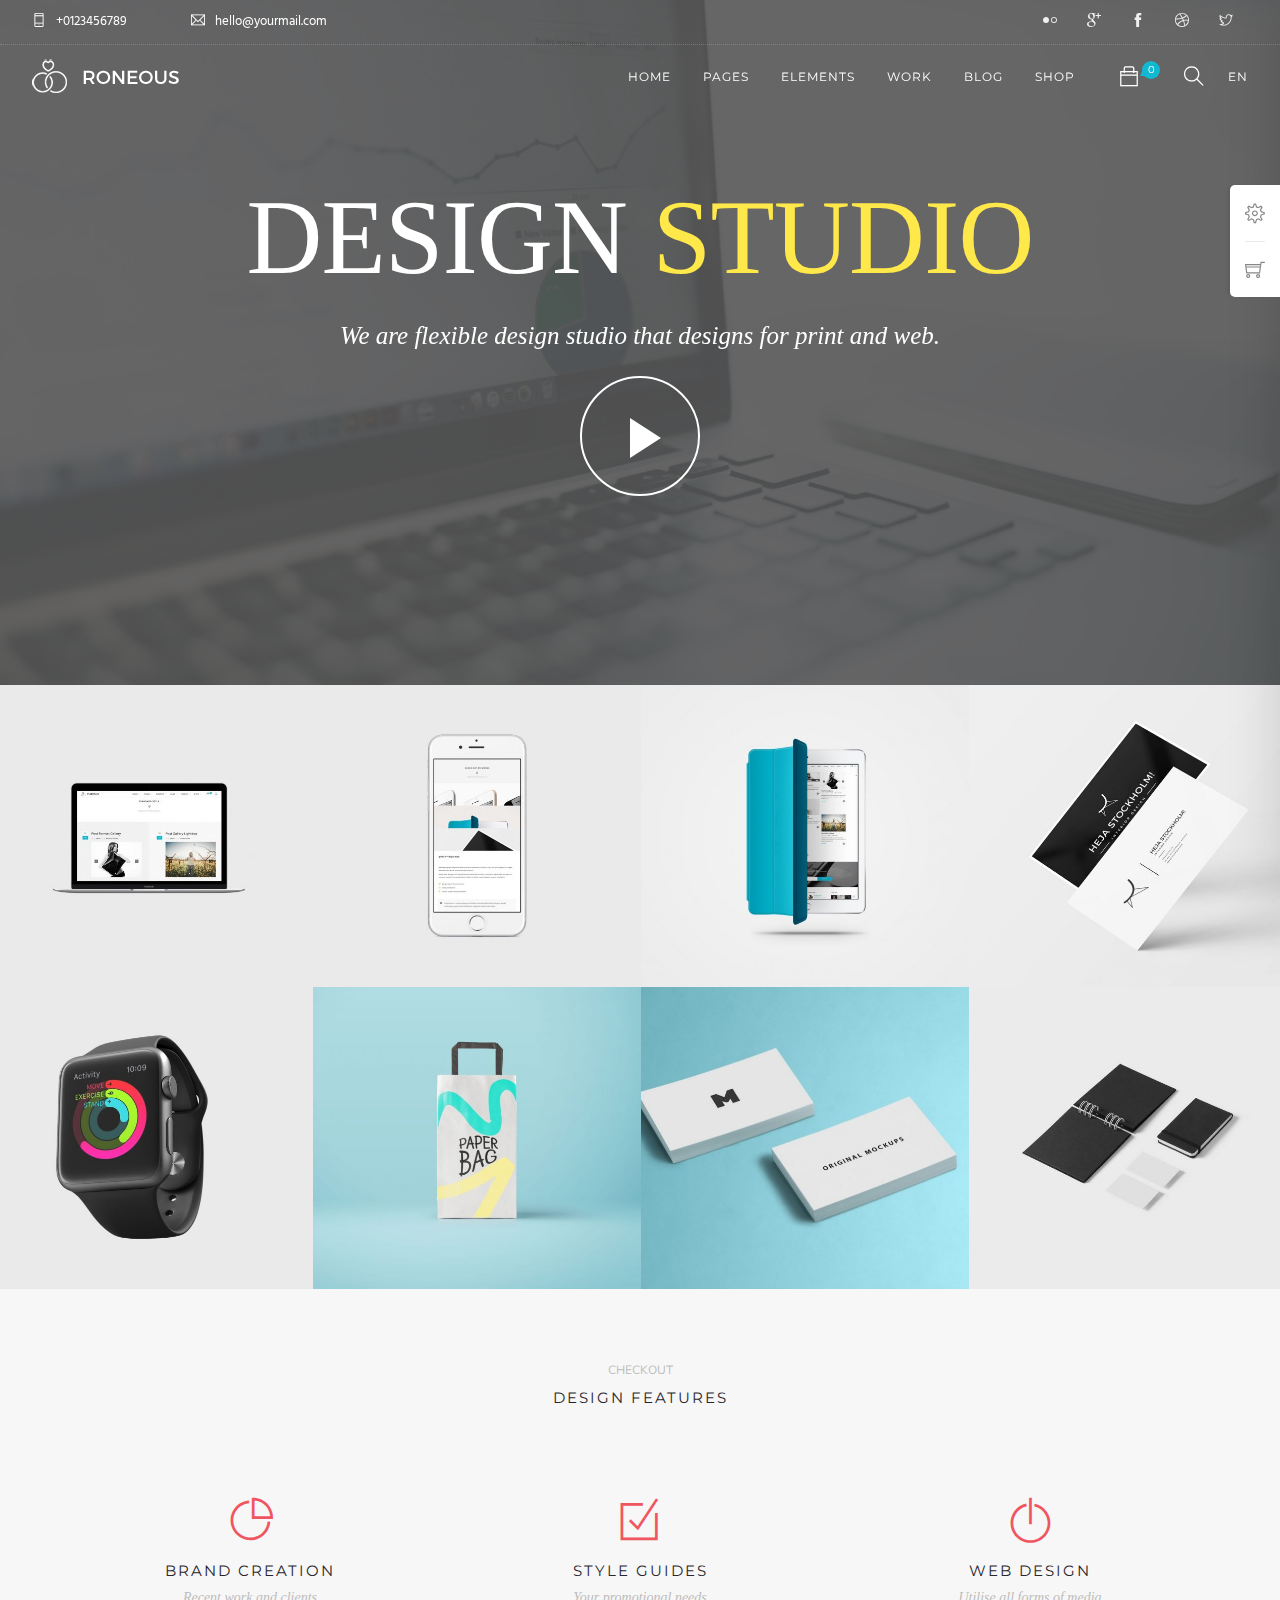
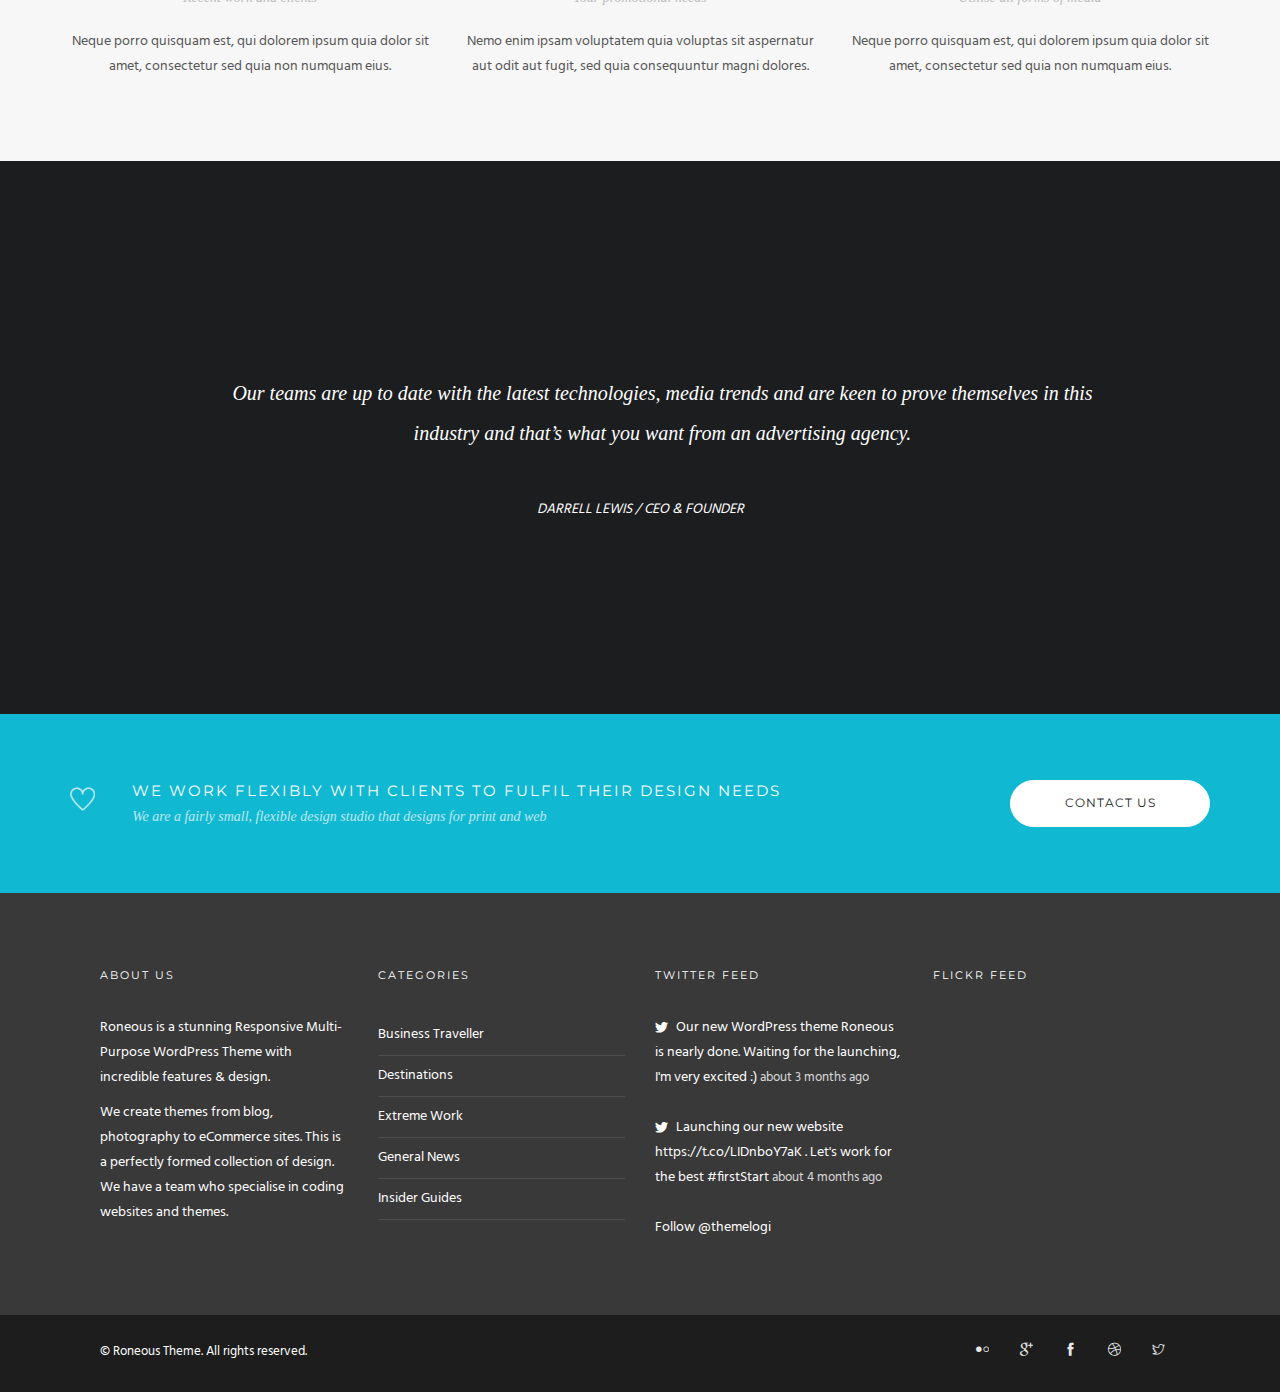
==== index.html @ a73c5698 "aaA" ====
<!doctype html>
<html lang="en-US">

<!-- Mirrored from demo.themelogi.com/roneous/home/design-studio/ by HTTrack Website Copier/3.x [XR&CO'2014], Wed, 10 Aug 2016 06:55:21 GMT -->
<!-- Added by HTTrack --><meta http-equiv="content-type" content="text/html;charset=UTF-8" /><!-- /Added by HTTrack -->
<head>
	<meta charset="UTF-8">
	<meta name="viewport" content="width=device-width, initial-scale=1.0">
	<link rel="pingback" href="http://demo.themelogi.com/roneous/xmlrpc.php" />
	<title>Design Studio &#8211; Roneous</title>
<link rel="alternate" type="application/rss+xml" title="Roneous &raquo; Feed" href="http://demo.themelogi.com/roneous/feed/" />
<link rel="alternate" type="application/rss+xml" title="Roneous &raquo; Comments Feed" href="http://demo.themelogi.com/roneous/comments/feed/" />
		<script type="text/javascript">
			window._wpemojiSettings = {"baseUrl":"https:\/\/s.w.org\/images\/core\/emoji\/72x72\/","ext":".png","source":{"concatemoji":"http:\/\/demo.themelogi.com\/roneous\/wp-includes\/js\/wp-emoji-release.min.js?ver=4.5.3"}};
			!function(a,b,c){function d(a){var c,d,e,f=b.createElement("canvas"),g=f.getContext&&f.getContext("2d"),h=String.fromCharCode;if(!g||!g.fillText)return!1;switch(g.textBaseline="top",g.font="600 32px Arial",a){case"flag":return g.fillText(h(55356,56806,55356,56826),0,0),f.toDataURL().length>3e3;case"diversity":return g.fillText(h(55356,57221),0,0),c=g.getImageData(16,16,1,1).data,d=c[0]+","+c[1]+","+c[2]+","+c[3],g.fillText(h(55356,57221,55356,57343),0,0),c=g.getImageData(16,16,1,1).data,e=c[0]+","+c[1]+","+c[2]+","+c[3],d!==e;case"simple":return g.fillText(h(55357,56835),0,0),0!==g.getImageData(16,16,1,1).data[0];case"unicode8":return g.fillText(h(55356,57135),0,0),0!==g.getImageData(16,16,1,1).data[0]}return!1}function e(a){var c=b.createElement("script");c.src=a,c.type="text/javascript",b.getElementsByTagName("head")[0].appendChild(c)}var f,g,h,i;for(i=Array("simple","flag","unicode8","diversity"),c.supports={everything:!0,everythingExceptFlag:!0},h=0;h<i.length;h++)c.supports[i[h]]=d(i[h]),c.supports.everything=c.supports.everything&&c.supports[i[h]],"flag"!==i[h]&&(c.supports.everythingExceptFlag=c.supports.everythingExceptFlag&&c.supports[i[h]]);c.supports.everythingExceptFlag=c.supports.everythingExceptFlag&&!c.supports.flag,c.DOMReady=!1,c.readyCallback=function(){c.DOMReady=!0},c.supports.everything||(g=function(){c.readyCallback()},b.addEventListener?(b.addEventListener("DOMContentLoaded",g,!1),a.addEventListener("load",g,!1)):(a.attachEvent("onload",g),b.attachEvent("onreadystatechange",function(){"complete"===b.readyState&&c.readyCallback()})),f=c.source||{},f.concatemoji?e(f.concatemoji):f.wpemoji&&f.twemoji&&(e(f.twemoji),e(f.wpemoji)))}(window,document,window._wpemojiSettings);
		</script>
		<style type="text/css">
img.wp-smiley,
img.emoji {
	display: inline !important;
	border: none !important;
	box-shadow: none !important;
	height: 1em !important;
	width: 1em !important;
	margin: 0 .07em !important;
	vertical-align: -0.1em !important;
	background: none !important;
	padding: 0 !important;
}
</style>
<link rel='stylesheet' id='contact-form-7-css'  href='../../wp-content/plugins/contact-form-7/includes/css/stylesc1f9.css?ver=4.4.2' type='text/css' media='all' />
<link rel='stylesheet' id='rs-plugin-settings-css'  href='../../wp-content/plugins/revslider/public/assets/css/settings5223.css?ver=5.2.6' type='text/css' media='all' />
<style id='rs-plugin-settings-inline-css' type='text/css'>
#rs-demo-id {}
</style>
<link rel='stylesheet' id='tlg-theme-panel-style-css'  href='../../wp-content/plugins/tlg_theme_panel/assets/css/style77ae.css?ver=2' type='text/css' media='all' />
<link rel='stylesheet' id='woocommerce-layout-css'  href='../../wp-content/plugins/woocommerce/assets/css/woocommerce-layout72e6.css?ver=2.6.4' type='text/css' media='all' />
<link rel='stylesheet' id='woocommerce-smallscreen-css'  href='../../wp-content/plugins/woocommerce/assets/css/woocommerce-smallscreen72e6.css?ver=2.6.4' type='text/css' media='only screen and (max-width: 768px)' />
<link rel='stylesheet' id='woocommerce-general-css'  href='../../wp-content/plugins/woocommerce/assets/css/woocommerce72e6.css?ver=2.6.4' type='text/css' media='all' />
<link rel='stylesheet' id='js_composer_front-css'  href='../../wp-content/plugins/js_composer/assets/css/js_composer.min0147.css?ver=4.12' type='text/css' media='all' />
<link rel='stylesheet' id='roneous-google-fonts-css'  href='https://fonts.googleapis.com/css?family=Hind%3A400%2C100%2C300%2C400%2C600%2C700%7CMontserrat%3A400%2C100%2C300%2C400%2C600%2C700%7CRoboto%3A400%2C100%2C300%2C400%2C600%2C700%7COpen+Sans%3A300%2C400&amp;subset=latin%2Clatin-ext&amp;ver=4.5.3' type='text/css' media='all' />
<link rel='stylesheet' id='roneous-libs-css'  href='../../wp-content/themes/roneous/assets/css/libs62d0.css?ver=4.5.3' type='text/css' media='all' />
<link rel='stylesheet' id='roneous-theme-styles-css'  href='../../wp-content/uploads/wp-less-cache/roneous-theme-styles154f.css?ver=1470633970' type='text/css' media='all' />
<link rel='stylesheet' id='roneous-style-css'  href='../../wp-content/themes/roneous/style62d0.css?ver=4.5.3' type='text/css' media='all' />
<script type='text/javascript' src='../../wp-includes/js/jquery/jqueryb8ff.js?ver=1.12.4'></script>
<script type='text/javascript' src='../../wp-includes/js/jquery/jquery-migrate.min330a.js?ver=1.4.1'></script>
<script type='text/javascript' src='../../wp-content/plugins/revslider/public/assets/js/jquery.themepunch.tools.min5223.js?ver=5.2.6'></script>
<script type='text/javascript' src='../../wp-content/plugins/revslider/public/assets/js/jquery.themepunch.revolution.min5223.js?ver=5.2.6'></script>
<script type='text/javascript'>
/* <![CDATA[ */
var wc_add_to_cart_params = {"ajax_url":"\/roneous\/wp-admin\/admin-ajax.php","wc_ajax_url":"\/roneous\/home\/design-studio\/?wc-ajax=%%endpoint%%","i18n_view_cart":"View Cart","cart_url":"http:\/\/demo.themelogi.com\/roneous\/cart\/","is_cart":"","cart_redirect_after_add":"no"};
/* ]]> */
</script>
<script type='text/javascript' src='../../wp-content/plugins/woocommerce/assets/js/frontend/add-to-cart.min72e6.js?ver=2.6.4'></script>
<script type='text/javascript' src='../../wp-content/plugins/js_composer/assets/js/vendors/woocommerce-add-to-cart0147.js?ver=4.12'></script>
<link rel='https://api.w.org/' href='http://demo.themelogi.com/roneous/wp-json/' />
<link rel="EditURI" type="application/rsd+xml" title="RSD" href="http://demo.themelogi.com/roneous/xmlrpc.php?rsd" />
<link rel="wlwmanifest" type="application/wlwmanifest+xml" href="http://demo.themelogi.com/roneous/wp-includes/wlwmanifest.xml" /> 
<meta name="generator" content="WordPress 4.5.3" />
<meta name="generator" content="WooCommerce 2.6.4" />
<link rel="canonical" href="index.html" />
<link rel='shortlink' href='http://demo.themelogi.com/roneous/?p=2051' />
<link rel="alternate" type="application/json+oembed" href="http://demo.themelogi.com/roneous/wp-json/oembed/1.0/embed?url=http%3A%2F%2Fdemo.themelogi.com%2Froneous%2Fhome%2Fdesign-studio%2F" />
<link rel="alternate" type="text/xml+oembed" href="http://demo.themelogi.com/roneous/wp-json/oembed/1.0/embed?url=http%3A%2F%2Fdemo.themelogi.com%2Froneous%2Fhome%2Fdesign-studio%2F&amp;format=xml" />
		<style type="text/css">.recentcomments a{display:inline !important;padding:0 !important;margin:0 !important;}</style>
		<meta name="generator" content="Powered by Visual Composer - drag and drop page builder for WordPress."/>
<!--[if lte IE 9]><link rel="stylesheet" type="text/css" href="http://demo.themelogi.com/roneous/wp-content/plugins/js_composer/assets/css/vc_lte_ie9.min.css" media="screen"><![endif]--><!--[if IE  8]><link rel="stylesheet" type="text/css" href="http://demo.themelogi.com/roneous/wp-content/plugins/js_composer/assets/css/vc-ie8.min.css" media="screen"><![endif]--><meta name="generator" content="Powered by Slider Revolution 5.2.6 - responsive, Mobile-Friendly Slider Plugin for WordPress with comfortable drag and drop interface." />
<link rel="icon" href="../../wp-content/uploads/2016/05/cropped-favicon-60x60.png" sizes="32x32" />
<link rel="icon" href="../../wp-content/uploads/2016/05/cropped-favicon-300x300.png" sizes="192x192" />
<link rel="apple-touch-icon-precomposed" href="../../wp-content/uploads/2016/05/cropped-favicon-180x180.png" />
<meta name="msapplication-TileImage" content="http://demo.themelogi.com/roneous/wp-content/uploads/2016/05/cropped-favicon-300x300.png" />
<style type="text/css" data-type="vc_shortcodes-custom-css">.vc_custom_1469184109602{background-image: url(../../wp-content/uploads/2016/07/man_advisor65ad.jpg?id=3436) !important;}.vc_custom_1470337149707{}.vc_custom_1456370426125{padding-top: 120px !important;padding-right: 100px !important;padding-bottom: 120px !important;padding-left: 100px !important;}</style><noscript><style type="text/css"> .wpb_animate_when_almost_visible { opacity: 1; }</style></noscript></head>
<body class="page page-id-2051 page-child parent-pageid-2013 page-template-default normal-layout wpb-js-composer js-comp-ver-4.12 vc_responsive">
			<div class="nav-container">
    <nav class="transparent absolute">
    		
<div class="nav-utility">
		    <div class="module left"><i class="ti-mobile">&nbsp;</i>
	        <span class="sub">+0123456789</span>
	    </div>
        	    <div class="module left"><i class="ti-email">&nbsp;</i>
	        <span class="sub">hello@yourmail.com</span>
	    </div>
    	<div class="module right">
		<ul class="list-inline social-list mb24">
            <li><a href="#" target="_blank"><i class="ti-flickr"></i></a></li><li><a href="#" target="_blank"><i class="ti-google"></i></a></li><li><a href="#" target="_blank"><i class="ti-facebook"></i></a></li><li><a href="#" target="_blank"><i class="ti-dribbble"></i></a></li><li><a href="#" target="_blank"><i class="ti-twitter"></i></a></li>        </ul>
    </div>
</div>        <div class="nav-bar">
            <div class="module left">
                <a href="http://demo.themelogi.com/roneous/">
                    <img class="logo logo-light" alt="Roneous" src="../../wp-content/themes/roneous/assets/img/logo-light.png" />
                    <img class="logo logo-dark" alt="Roneous" src="../../wp-content/themes/roneous/assets/img/logo-dark.png" />
                </a>
            </div>
            <div class="module widget-wrap mobile-toggle right visible-sm visible-xs">
                <i class="ti-menu"></i>
            </div>
            <div class="module-group right">
                <div class="module left">
                    <ul id="menu-primary-menu" class="menu"><li id="menu-item-55"  class="menu-item menu-item-type-custom menu-item-object-custom current-menu-ancestor menu-item-has-children menu-item-55 has-dropdown megamenu-item"><a href="#">Home</a>
<ul role="menu" class=" subnav">
	<li id="menu-item-2090"  class="menu-item menu-item-type-custom menu-item-object-custom menu-item-has-children menu-item-2090 has-dropdown"><a href="#">Business</a>
	<ul role="menu" class=" subnav">
		<li id="menu-item-2071"  class="menu-item menu-item-type-post_type menu-item-object-page menu-item-2071"><a href="http://demo.themelogi.com/roneous/home/business-agency/">Business Agency</a>		<li id="menu-item-2070"  class="menu-item menu-item-type-post_type menu-item-object-page menu-item-2070"><a href="http://demo.themelogi.com/roneous/home/start-adventure/">Start Adventure<span class="label">New!</span></a>		<li id="menu-item-2072"  class="menu-item menu-item-type-post_type menu-item-object-page menu-item-2072"><a href="http://demo.themelogi.com/roneous/home/business-advisors/">Business Advisors</a>		<li id="menu-item-2073"  class="menu-item menu-item-type-post_type menu-item-object-page menu-item-2073"><a href="http://demo.themelogi.com/roneous/home/digital-technology/">Digital Technology</a>		<li id="menu-item-2074"  class="menu-item menu-item-type-post_type menu-item-object-page menu-item-2074"><a href="http://demo.themelogi.com/roneous/home/modern-home/">Modern Home<span class="label">New!</span></a>	</ul>
	<li id="menu-item-2092"  class="menu-item menu-item-type-custom menu-item-object-custom menu-item-has-children menu-item-2092 has-dropdown"><a href="#">News</a>
	<ul role="menu" class=" subnav">
		<li id="menu-item-2065"  class="menu-item menu-item-type-post_type menu-item-object-page menu-item-2065"><a href="http://demo.themelogi.com/roneous/home/news-express/">News Express</a>		<li id="menu-item-2068"  class="menu-item menu-item-type-post_type menu-item-object-page menu-item-2068"><a href="http://demo.themelogi.com/roneous/home/the-journals/">The Journals</a>		<li id="menu-item-2066"  class="menu-item menu-item-type-post_type menu-item-object-page menu-item-2066"><a href="http://demo.themelogi.com/roneous/home/collaboration-work/">Collaboration Work</a>		<li id="menu-item-2067"  class="menu-item menu-item-type-post_type menu-item-object-page menu-item-2067"><a href="http://demo.themelogi.com/roneous/home/landing-conversation/">Landing Conversation</a>		<li id="menu-item-2069"  class="menu-item menu-item-type-post_type menu-item-object-page menu-item-2069"><a href="http://demo.themelogi.com/roneous/home/personal-story/">Personal Story</a>	</ul>
	<li id="menu-item-2093"  class="menu-item menu-item-type-custom menu-item-object-custom current-menu-ancestor current-menu-parent menu-item-has-children menu-item-2093 has-dropdown"><a href="#">Projects</a>
	<ul role="menu" class=" subnav">
		<li id="menu-item-2080"  class="menu-item menu-item-type-post_type menu-item-object-page menu-item-2080"><a href="http://demo.themelogi.com/roneous/home/work-showcase/">Work Showcase</a>		<li id="menu-item-2081"  class="menu-item menu-item-type-post_type menu-item-object-page menu-item-2081"><a href="http://demo.themelogi.com/roneous/home/freelance-designer/">Freelance Designer</a>		<li id="menu-item-2084"  class="menu-item menu-item-type-post_type menu-item-object-page current-menu-item page_item page-item-2051 current_page_item menu-item-2084 active"><a href="index.html">Design Studio</a>		<li id="menu-item-2083"  class="menu-item menu-item-type-post_type menu-item-object-page menu-item-2083"><a href="http://demo.themelogi.com/roneous/home/flexibly-projects/">Flexibly Projects</a>		<li id="menu-item-2082"  class="menu-item menu-item-type-post_type menu-item-object-page menu-item-2082"><a href="http://demo.themelogi.com/roneous/home/art-work/">Art Work</a>	</ul>
	<li id="menu-item-2094"  class="menu-item menu-item-type-custom menu-item-object-custom menu-item-has-children menu-item-2094 has-dropdown"><a href="#">Shop</a>
	<ul role="menu" class=" subnav">
		<li id="menu-item-2086"  class="menu-item menu-item-type-post_type menu-item-object-page menu-item-2086"><a href="http://demo.themelogi.com/roneous/home/premier-collection/">Premier Collection</a>		<li id="menu-item-2089"  class="menu-item menu-item-type-post_type menu-item-object-page menu-item-2089"><a href="http://demo.themelogi.com/roneous/home/start-selling/">Start Selling</a>		<li id="menu-item-2087"  class="menu-item menu-item-type-post_type menu-item-object-page menu-item-2087"><a href="http://demo.themelogi.com/roneous/home/department-store/">Department Store</a>		<li id="menu-item-2088"  class="menu-item menu-item-type-post_type menu-item-object-page menu-item-2088"><a href="http://demo.themelogi.com/roneous/home/products-landing/">Products Landing</a>		<li id="menu-item-2085"  class="menu-item menu-item-type-post_type menu-item-object-page menu-item-2085"><a href="http://demo.themelogi.com/roneous/home/store-showcase/">Store Showcase</a>	</ul>
	<li id="menu-item-2091"  class="menu-item menu-item-type-custom menu-item-object-custom menu-item-has-children menu-item-2091 has-dropdown"><a href="#">Landing</a>
	<ul role="menu" class=" subnav">
		<li id="menu-item-2075"  class="menu-item menu-item-type-post_type menu-item-object-page menu-item-2075"><a href="http://demo.themelogi.com/roneous/home/advanced-showcase/">Advanced Showcase</a>		<li id="menu-item-2078"  class="menu-item menu-item-type-post_type menu-item-object-page menu-item-2078"><a href="http://demo.themelogi.com/roneous/home/music-lyrics/">Music &#038; Lyrics</a>		<li id="menu-item-2079"  class="menu-item menu-item-type-post_type menu-item-object-page menu-item-2079"><a href="http://demo.themelogi.com/roneous/home/personal-profile/">Personal Profile</a>		<li id="menu-item-2077"  class="menu-item menu-item-type-post_type menu-item-object-page menu-item-2077"><a href="http://demo.themelogi.com/roneous/home/fashion-light/">Fashion Light</a>		<li id="menu-item-2076"  class="menu-item menu-item-type-post_type menu-item-object-page menu-item-2076"><a href="http://demo.themelogi.com/roneous/home/app-design/">App Design</a>	</ul>
</ul>
<li id="menu-item-46"  class="menu-item menu-item-type-custom menu-item-object-custom menu-item-has-children menu-item-46 has-dropdown"><a href="#">Pages</a>
<ul role="menu" class=" subnav">
	<li id="menu-item-2007"  class="menu-item menu-item-type-custom menu-item-object-custom menu-item-has-children menu-item-2007 has-dropdown"><a href="#"><i class="ti-info-alt"></i> About</a>
	<ul role="menu" class=" subnav">
		<li id="menu-item-1989"  class="menu-item menu-item-type-post_type menu-item-object-page menu-item-1989"><a href="http://demo.themelogi.com/roneous/pages/1-about-us/"><i class="ti-microphone-alt"></i> 1. About Us</a>		<li id="menu-item-1991"  class="menu-item menu-item-type-post_type menu-item-object-page menu-item-1991"><a href="http://demo.themelogi.com/roneous/pages/2-about-us/"><i class="ti-layout"></i> 2. About Us</a>	</ul>
	<li id="menu-item-2008"  class="menu-item menu-item-type-custom menu-item-object-custom menu-item-has-children menu-item-2008 has-dropdown"><a href="#"><i class="ti-mobile"></i> Contact</a>
	<ul role="menu" class=" subnav">
		<li id="menu-item-1993"  class="menu-item menu-item-type-post_type menu-item-object-page menu-item-1993"><a href="http://demo.themelogi.com/roneous/pages/1-contact-us/"><i class="ti-bookmark-alt"></i> 1. Contact Us</a>		<li id="menu-item-1994"  class="menu-item menu-item-type-post_type menu-item-object-page menu-item-1994"><a href="http://demo.themelogi.com/roneous/pages/2-contact-us/"><i class="ti-envelope"></i> 2. Contact Us</a>	</ul>
	<li id="menu-item-2010"  class="menu-item menu-item-type-custom menu-item-object-custom menu-item-has-children menu-item-2010 has-dropdown"><a href="#"><i class="ti-headphone-alt"></i> Services</a>
	<ul role="menu" class=" subnav">
		<li id="menu-item-2005"  class="menu-item menu-item-type-post_type menu-item-object-page menu-item-2005"><a href="http://demo.themelogi.com/roneous/pages/1-service/"><i class="ti-reload"></i> 1. Service</a>		<li id="menu-item-2006"  class="menu-item menu-item-type-post_type menu-item-object-page menu-item-2006"><a href="http://demo.themelogi.com/roneous/pages/2-service/"><i class="ti-briefcase"></i> 2. Service</a>	</ul>
	<li id="menu-item-2011"  class="menu-item menu-item-type-custom menu-item-object-custom menu-item-has-children menu-item-2011 has-dropdown"><a href="#"><i class="ti-money"></i> Pricing</a>
	<ul role="menu" class=" subnav">
		<li id="menu-item-2001"  class="menu-item menu-item-type-post_type menu-item-object-page menu-item-2001"><a href="http://demo.themelogi.com/roneous/pages/1-pricing/"><i class="ti-receipt"></i> 1. Pricing</a>		<li id="menu-item-2000"  class="menu-item menu-item-type-post_type menu-item-object-page menu-item-2000"><a href="http://demo.themelogi.com/roneous/pages/2-pricing/"><i class="ti-panel"></i> 2. Pricing</a>	</ul>
	<li id="menu-item-1947"  class="menu-item menu-item-type-custom menu-item-object-custom menu-item-1947"><a href="http://demo.themelogi.com/roneous/?s=post"><i class="ti-search"></i> Search Results</a>	<li id="menu-item-1950"  class="menu-item menu-item-type-custom menu-item-object-custom menu-item-1950"><a href="http://demo.themelogi.com/roneous/not-found"><i class="ti-unlink"></i> Page Not Found</a>	<li id="menu-item-1992"  class="menu-item menu-item-type-post_type menu-item-object-page menu-item-1992"><a href="http://demo.themelogi.com/roneous/pages/coming-soon/"><i class="ti-check"></i> Coming Soon</a>	<li id="menu-item-1999"  class="menu-item menu-item-type-post_type menu-item-object-page menu-item-1999"><a href="http://demo.themelogi.com/roneous/pages/maintainent/"><i class="ti-dashboard"></i> Maintainent</a></ul>
<li id="menu-item-859"  class="menu-item menu-item-type-custom menu-item-object-custom menu-item-has-children menu-item-859 has-dropdown megamenu-item"><a href="#">Elements</a>
<ul role="menu" class=" subnav">
	<li id="menu-item-52"  class="menu-item menu-item-type-custom menu-item-object-custom menu-item-has-children menu-item-52 has-dropdown"><a href="#">Basic HTML<span>Text Presentation</span></a>
	<ul role="menu" class=" subnav">
		<li id="menu-item-251"  class="menu-item menu-item-type-post_type menu-item-object-page menu-item-251"><a href="http://demo.themelogi.com/roneous/elements/accordion-module/"><i class="ti-layers"></i> Accordion module</a>		<li id="menu-item-287"  class="menu-item menu-item-type-post_type menu-item-object-page menu-item-287"><a href="http://demo.themelogi.com/roneous/elements/tabs-module/"><i class="ti-layers-alt"></i> Tabs module</a>		<li id="menu-item-259"  class="menu-item menu-item-type-post_type menu-item-object-page menu-item-259"><a href="http://demo.themelogi.com/roneous/elements/alert-boxes/"><i class="ti-announcement"></i> Alert boxes</a>		<li id="menu-item-446"  class="menu-item menu-item-type-post_type menu-item-object-page menu-item-446"><a href="http://demo.themelogi.com/roneous/elements/block-content/"><i class="ti-layout-accordion-separated"></i> Block content</a>		<li id="menu-item-393"  class="menu-item menu-item-type-post_type menu-item-object-page menu-item-393"><a href="http://demo.themelogi.com/roneous/elements/text-highlights/"><i class="ti-layout-list-post"></i> Text highlights</a>		<li id="menu-item-403"  class="menu-item menu-item-type-post_type menu-item-object-page menu-item-403"><a href="http://demo.themelogi.com/roneous/elements/dropcap-variants/"><i class="ti-smallcap"></i> Dropcap variants</a>		<li id="menu-item-630"  class="menu-item menu-item-type-post_type menu-item-object-page menu-item-630"><a href="http://demo.themelogi.com/roneous/elements/grid-structure/"><i class="ti-layout-column3"></i> Grid structure</a>		<li id="menu-item-329"  class="menu-item menu-item-type-post_type menu-item-object-page menu-item-329"><a href="http://demo.themelogi.com/roneous/elements/button-styles/"><i class="ti-mouse"></i> Button styles</a>	</ul>
	<li id="menu-item-44"  class="menu-item menu-item-type-custom menu-item-object-custom menu-item-has-children menu-item-44 has-dropdown"><a href="#">Heading Intro<span>Leading Content</span></a>
	<ul role="menu" class=" subnav">
		<li id="menu-item-309"  class="menu-item menu-item-type-post_type menu-item-object-page menu-item-309"><a href="http://demo.themelogi.com/roneous/elements/heading-styles/"><i class="ti-layout-media-overlay-alt-2"></i> Heading styles</a>		<li id="menu-item-313"  class="menu-item menu-item-type-post_type menu-item-object-page menu-item-313"><a href="http://demo.themelogi.com/roneous/elements/page-title-layout/"><i class="ti-layout-cta-center"></i> Page title layout</a>		<li id="menu-item-659"  class="menu-item menu-item-type-post_type menu-item-object-page menu-item-659"><a href="http://demo.themelogi.com/roneous/elements/fullscreen-sliders/"><i class="ti-layout-slider"></i> Fullscreen sliders</a>		<li id="menu-item-643"  class="menu-item menu-item-type-post_type menu-item-object-page menu-item-643"><a href="http://demo.themelogi.com/roneous/elements/page-single-slide/"><i class="ti-layout-tab-window"></i> Page single slide<span class="label">New!</span></a>		<li id="menu-item-534"  class="menu-item menu-item-type-post_type menu-item-object-page menu-item-534"><a href="http://demo.themelogi.com/roneous/elements/background-effect/"><i class="ti-layout-media-overlay"></i> Background effect</a>		<li id="menu-item-644"  class="menu-item menu-item-type-post_type menu-item-object-page menu-item-644"><a href="http://demo.themelogi.com/roneous/elements/social-accounts/"><i class="ti-sharethis"></i> Social accounts</a>		<li id="menu-item-450"  class="menu-item menu-item-type-post_type menu-item-object-page menu-item-450"><a href="http://demo.themelogi.com/roneous/elements/icon-title-list/"><i class="ti-view-list-alt"></i> Icon title list</a>		<li id="menu-item-570"  class="menu-item menu-item-type-post_type menu-item-object-page menu-item-570"><a href="http://demo.themelogi.com/roneous/elements/google-map-styles/"><i class="ti-location-pin"></i> Google map styles</a>	</ul>
	<li id="menu-item-1939"  class="menu-item menu-item-type-custom menu-item-object-custom menu-item-has-children menu-item-1939 has-dropdown"><a href="#">Interactive<span>Immediately Message</span></a>
	<ul role="menu" class=" subnav">
		<li id="menu-item-664"  class="menu-item menu-item-type-post_type menu-item-object-page menu-item-664"><a href="http://demo.themelogi.com/roneous/elements/blog-content-layout/"><i class="ti-layout-media-overlay"></i> Blog content layout</a>		<li id="menu-item-234"  class="menu-item menu-item-type-post_type menu-item-object-page menu-item-234"><a href="http://demo.themelogi.com/roneous/elements/team-member-styles/"><i class="ti-user"></i> Team member styles</a>		<li id="menu-item-232"  class="menu-item menu-item-type-post_type menu-item-object-page menu-item-232"><a href="http://demo.themelogi.com/roneous/elements/client-box-variants/"><i class="ti-agenda"></i> Client box variants</a>		<li id="menu-item-233"  class="menu-item menu-item-type-post_type menu-item-object-page menu-item-233"><a href="http://demo.themelogi.com/roneous/elements/testimonials-content/"><i class="ti-comment-alt"></i> Testimonials content</a>		<li id="menu-item-270"  class="menu-item menu-item-type-post_type menu-item-object-page menu-item-270"><a href="http://demo.themelogi.com/roneous/elements/facts-counter/"><i class="ti-infinite"></i> Facts counter</a>		<li id="menu-item-293"  class="menu-item menu-item-type-post_type menu-item-object-page menu-item-293"><a href="http://demo.themelogi.com/roneous/elements/skill-bars/"><i class="ti-bar-chart-alt"></i> Skill bars</a>		<li id="menu-item-283"  class="menu-item menu-item-type-post_type menu-item-object-page menu-item-283"><a href="http://demo.themelogi.com/roneous/elements/call-to-actions/"><i class="ti-check-box"></i> Call to actions<span class="label">New!</span></a>		<li id="menu-item-621"  class="menu-item menu-item-type-post_type menu-item-object-page menu-item-621"><a href="http://demo.themelogi.com/roneous/elements/countdown-module/"><i class="ti-alarm-clock"></i> Countdown module</a>	</ul>
	<li id="menu-item-1938"  class="menu-item menu-item-type-custom menu-item-object-custom menu-item-has-children menu-item-1938 has-dropdown"><a href="#">Media Transform<span>Gallery & Image</span></a>
	<ul role="menu" class=" subnav">
		<li id="menu-item-437"  class="menu-item menu-item-type-post_type menu-item-object-page menu-item-437"><a href="http://demo.themelogi.com/roneous/elements/intro-content-styles/"><i class="ti-layout-media-left"></i> Intro content styles</a>		<li id="menu-item-580"  class="menu-item menu-item-type-post_type menu-item-object-page menu-item-580"><a href="http://demo.themelogi.com/roneous/elements/intro-carousel-styles/"><i class="ti-layout-sidebar-right"></i> Intro carousel styles</a>		<li id="menu-item-388"  class="menu-item menu-item-type-post_type menu-item-object-page menu-item-388"><a href="http://demo.themelogi.com/roneous/elements/image-caption-effect/"><i class="ti-image"></i> Image caption effect</a>		<li id="menu-item-469"  class="menu-item menu-item-type-post_type menu-item-object-page menu-item-469"><a href="http://demo.themelogi.com/roneous/elements/image-gallery-layout/"><i class="ti-gallery"></i> Image gallery layout</a>		<li id="menu-item-477"  class="menu-item menu-item-type-post_type menu-item-object-page menu-item-477"><a href="http://demo.themelogi.com/roneous/elements/modal-popup-effect/"><i class="ti-layout-media-center"></i> Modal popup effect</a>		<li id="menu-item-653"  class="menu-item menu-item-type-post_type menu-item-object-page menu-item-653"><a href="http://demo.themelogi.com/roneous/elements/contact-form-7/"><i class="ti-email"></i> Contact form 7<span class="label">New!</span></a>		<li id="menu-item-341"  class="menu-item menu-item-type-post_type menu-item-object-page menu-item-341"><a href="http://demo.themelogi.com/roneous/elements/icon-box-module/"><i class="ti-widget"></i> Icon box module</a>		<li id="menu-item-411"  class="menu-item menu-item-type-post_type menu-item-object-page menu-item-411"><a href="http://demo.themelogi.com/roneous/elements/pricing-table-layout/"><i class="ti-money"></i> Pricing table layout</a>	</ul>
</ul>
<li id="menu-item-2673"  class="menu-item menu-item-type-custom menu-item-object-custom menu-item-has-children menu-item-2673 has-dropdown"><a href="#">Work</a>
<ul role="menu" class=" subnav">
	<li id="menu-item-1908"  class="menu-item menu-item-type-custom menu-item-object-custom menu-item-has-children menu-item-1908 has-dropdown"><a href="#">Project Masonry</a>
	<ul role="menu" class=" subnav">
		<li id="menu-item-1905"  class="menu-item menu-item-type-post_type menu-item-object-page menu-item-1905"><a href="http://demo.themelogi.com/roneous/work/masonry-full-2-columns/">Masonry Full 2 Columns</a>		<li id="menu-item-1904"  class="menu-item menu-item-type-post_type menu-item-object-page menu-item-1904"><a href="http://demo.themelogi.com/roneous/work/masonry-full-3-columns/">Masonry Full 3 Columns</a>		<li id="menu-item-1903"  class="menu-item menu-item-type-post_type menu-item-object-page menu-item-1903"><a href="http://demo.themelogi.com/roneous/work/masonry-full-4-columns/">Masonry Full 4 Columns</a>		<li id="menu-item-1907"  class="menu-item menu-item-type-post_type menu-item-object-page menu-item-1907"><a href="http://demo.themelogi.com/roneous/work/masonry-2-columns/">Masonry 2 Columns</a>		<li id="menu-item-1906"  class="menu-item menu-item-type-post_type menu-item-object-page menu-item-1906"><a href="http://demo.themelogi.com/roneous/work/masonry-3-columns/">Masonry 3 Columns</a>		<li id="menu-item-1902"  class="menu-item menu-item-type-post_type menu-item-object-page menu-item-1902"><a href="http://demo.themelogi.com/roneous/work/masonry-4-columns/">Masonry 4 Columns</a>	</ul>
	<li id="menu-item-1909"  class="menu-item menu-item-type-custom menu-item-object-custom menu-item-has-children menu-item-1909 has-dropdown"><a href="#">Project  Grid</a>
	<ul role="menu" class=" subnav">
		<li id="menu-item-1899"  class="menu-item menu-item-type-post_type menu-item-object-page menu-item-1899"><a href="http://demo.themelogi.com/roneous/work/grid-full-2-columns/">Grid Full 2 Columns</a>		<li id="menu-item-1898"  class="menu-item menu-item-type-post_type menu-item-object-page menu-item-1898"><a href="http://demo.themelogi.com/roneous/work/grid-full-3-columns/">Grid Full 3 Columns</a>		<li id="menu-item-1897"  class="menu-item menu-item-type-post_type menu-item-object-page menu-item-1897"><a href="http://demo.themelogi.com/roneous/work/grid-full-4-columns/">Grid Full 4 Columns</a>		<li id="menu-item-1901"  class="menu-item menu-item-type-post_type menu-item-object-page menu-item-1901"><a href="http://demo.themelogi.com/roneous/work/grid-2-columns/">Grid 2 Columns</a>		<li id="menu-item-1900"  class="menu-item menu-item-type-post_type menu-item-object-page menu-item-1900"><a href="http://demo.themelogi.com/roneous/work/grid-3-columns/">Grid 3 Columns</a>		<li id="menu-item-1896"  class="menu-item menu-item-type-post_type menu-item-object-page menu-item-1896"><a href="http://demo.themelogi.com/roneous/work/grid-4-columns/">Grid 4 Columns</a>	</ul>
	<li id="menu-item-2898"  class="menu-item menu-item-type-custom menu-item-object-custom menu-item-has-children menu-item-2898 has-dropdown"><a href="#">Project Zoom</a>
	<ul role="menu" class=" subnav">
		<li id="menu-item-2904"  class="menu-item menu-item-type-post_type menu-item-object-page menu-item-2904"><a href="http://demo.themelogi.com/roneous/work/zoom-masonry-2-columns/">Zoom Masonry 2 Columns</a>		<li id="menu-item-2903"  class="menu-item menu-item-type-post_type menu-item-object-page menu-item-2903"><a href="http://demo.themelogi.com/roneous/work/zoom-masonry-3-columns/">Zoom Masonry 3 Columns</a>		<li id="menu-item-2902"  class="menu-item menu-item-type-post_type menu-item-object-page menu-item-2902"><a href="http://demo.themelogi.com/roneous/work/zoom-masonry-4-columns/">Zoom Masonry 4 Columns</a>		<li id="menu-item-2907"  class="menu-item menu-item-type-post_type menu-item-object-page menu-item-2907"><a href="http://demo.themelogi.com/roneous/work/zoom-grid-2-columns/">Zoom Grid 2 Columns</a>		<li id="menu-item-2906"  class="menu-item menu-item-type-post_type menu-item-object-page menu-item-2906"><a href="http://demo.themelogi.com/roneous/work/zoom-grid-3-columns/">Zoom Grid 3 Columns</a>		<li id="menu-item-2905"  class="menu-item menu-item-type-post_type menu-item-object-page menu-item-2905"><a href="http://demo.themelogi.com/roneous/work/zoom-grid-4-columns/">Zoom Grid 4 Columns</a>	</ul>
	<li id="menu-item-1910"  class="menu-item menu-item-type-custom menu-item-object-custom menu-item-has-children menu-item-1910 has-dropdown"><a href="#">Project More</a>
	<ul role="menu" class=" subnav">
		<li id="menu-item-2901"  class="menu-item menu-item-type-post_type menu-item-object-page menu-item-2901"><a href="http://demo.themelogi.com/roneous/work/zoom-2-columns/">Zoom 2 Columns</a>		<li id="menu-item-2900"  class="menu-item menu-item-type-post_type menu-item-object-page menu-item-2900"><a href="http://demo.themelogi.com/roneous/work/zoom-3-columns/">Zoom 3 Columns</a>		<li id="menu-item-2899"  class="menu-item menu-item-type-post_type menu-item-object-page menu-item-2899"><a href="http://demo.themelogi.com/roneous/work/zoom-4-columns/">Zoom 4 Columns</a>		<li id="menu-item-1895"  class="menu-item menu-item-type-post_type menu-item-object-page menu-item-1895"><a href="http://demo.themelogi.com/roneous/work/parallax-standard/">Parallax Standard</a>		<li id="menu-item-1894"  class="menu-item menu-item-type-post_type menu-item-object-page menu-item-1894"><a href="http://demo.themelogi.com/roneous/work/parallax-small/">Parallax Small</a>		<li id="menu-item-1893"  class="menu-item menu-item-type-post_type menu-item-object-page menu-item-1893"><a href="http://demo.themelogi.com/roneous/work/parallax-fullwidth/">Parallax Fullwidth</a>	</ul>
	<li id="menu-item-1933"  class="menu-item menu-item-type-custom menu-item-object-custom menu-item-has-children menu-item-1933 has-dropdown"><a href="#">Project Single</a>
	<ul role="menu" class=" subnav">
		<li id="menu-item-2520"  class="menu-item menu-item-type-post_type menu-item-object-portfolio menu-item-2520"><a href="http://demo.themelogi.com/roneous/portfolio/project-content-builder/">Project content builder</a>		<li id="menu-item-2521"  class="menu-item menu-item-type-post_type menu-item-object-portfolio menu-item-2521"><a href="http://demo.themelogi.com/roneous/portfolio/project-masonry-image/">Project masonry image</a>		<li id="menu-item-1930"  class="menu-item menu-item-type-post_type menu-item-object-portfolio menu-item-1930"><a href="http://demo.themelogi.com/roneous/portfolio/default-project/">Default project</a>		<li id="menu-item-1929"  class="menu-item menu-item-type-post_type menu-item-object-portfolio menu-item-1929"><a href="http://demo.themelogi.com/roneous/portfolio/lightbox-popup/">Lightbox popup</a>		<li id="menu-item-2824"  class="menu-item menu-item-type-post_type menu-item-object-portfolio menu-item-2824"><a href="http://demo.themelogi.com/roneous/portfolio/thumbnail-slider/">Thumbnail slider</a>		<li id="menu-item-1927"  class="menu-item menu-item-type-post_type menu-item-object-portfolio menu-item-1927"><a href="http://demo.themelogi.com/roneous/portfolio/padding-slider/">Padding slider</a>	</ul>
</ul>
<li id="menu-item-2675"  class="menu-item menu-item-type-custom menu-item-object-custom menu-item-has-children menu-item-2675 has-dropdown"><a href="#">Blog</a>
<ul role="menu" class=" subnav">
	<li id="menu-item-1884"  class="menu-item menu-item-type-custom menu-item-object-custom menu-item-has-children menu-item-1884 has-dropdown"><a href="#">Blog Masonry</a>
	<ul role="menu" class=" subnav">
		<li id="menu-item-1880"  class="menu-item menu-item-type-post_type menu-item-object-page menu-item-1880"><a href="http://demo.themelogi.com/roneous/blog/masonry-sidebar-left/">Masonry Sidebar Left</a>		<li id="menu-item-1881"  class="menu-item menu-item-type-post_type menu-item-object-page menu-item-1881"><a href="http://demo.themelogi.com/roneous/blog/masonry-sidebar-right/">Masonry Sidebar Right</a>		<li id="menu-item-1883"  class="menu-item menu-item-type-post_type menu-item-object-page menu-item-1883"><a href="http://demo.themelogi.com/roneous/blog/masonry-2-columns/">Masonry 2 Columns</a>		<li id="menu-item-1882"  class="menu-item menu-item-type-post_type menu-item-object-page menu-item-1882"><a href="http://demo.themelogi.com/roneous/blog/masonry-3-columns/">Masonry 3 Columns</a>	</ul>
	<li id="menu-item-1885"  class="menu-item menu-item-type-custom menu-item-object-custom menu-item-has-children menu-item-1885 has-dropdown"><a href="#">Blog Grid</a>
	<ul role="menu" class=" subnav">
		<li id="menu-item-1876"  class="menu-item menu-item-type-post_type menu-item-object-page menu-item-1876"><a href="http://demo.themelogi.com/roneous/blog/grid-sidebar-left/">Grid Sidebar Left</a>		<li id="menu-item-1877"  class="menu-item menu-item-type-post_type menu-item-object-page menu-item-1877"><a href="http://demo.themelogi.com/roneous/blog/grid-sidebar-right/">Grid Sidebar Right</a>		<li id="menu-item-1879"  class="menu-item menu-item-type-post_type menu-item-object-page menu-item-1879"><a href="http://demo.themelogi.com/roneous/blog/grid-2-columns/">Grid 2 Columns</a>		<li id="menu-item-1878"  class="menu-item menu-item-type-post_type menu-item-object-page menu-item-1878"><a href="http://demo.themelogi.com/roneous/blog/grid-3-columns/">Grid 3 Columns</a>	</ul>
	<li id="menu-item-1886"  class="menu-item menu-item-type-custom menu-item-object-custom menu-item-has-children menu-item-1886 has-dropdown"><a href="#">Blog Post</a>
	<ul role="menu" class=" subnav">
		<li id="menu-item-1891"  class="menu-item menu-item-type-post_type menu-item-object-page menu-item-1891"><a href="http://demo.themelogi.com/roneous/blog/post-standard-left/">Post Standard Left</a>		<li id="menu-item-1890"  class="menu-item menu-item-type-post_type menu-item-object-page menu-item-1890"><a href="http://demo.themelogi.com/roneous/blog/post-sandard-right/">Post Sandard Right</a>		<li id="menu-item-1889"  class="menu-item menu-item-type-post_type menu-item-object-page menu-item-1889"><a href="http://demo.themelogi.com/roneous/blog/post-feed-content/">Post Feed Content</a>		<li id="menu-item-1888"  class="menu-item menu-item-type-post_type menu-item-object-page menu-item-1888"><a href="http://demo.themelogi.com/roneous/blog/post-carousel-content/">Post Carousel Content</a>	</ul>
	<li id="menu-item-1887"  class="menu-item menu-item-type-custom menu-item-object-custom menu-item-has-children menu-item-1887 has-dropdown"><a href="#">Post Types</a>
	<ul role="menu" class=" subnav">
		<li id="menu-item-1918"  class="menu-item menu-item-type-post_type menu-item-object-post menu-item-1918"><a href="http://demo.themelogi.com/roneous/2015/10/29/post-image-content/">Post Image Content</a>		<li id="menu-item-1919"  class="menu-item menu-item-type-post_type menu-item-object-post menu-item-1919"><a href="http://demo.themelogi.com/roneous/2010/10/05/post-format-audio/">Post Format Audio</a>		<li id="menu-item-1920"  class="menu-item menu-item-type-post_type menu-item-object-post menu-item-1920"><a href="http://demo.themelogi.com/roneous/2010/09/10/post-format-gallery/">Post Format Gallery</a>		<li id="menu-item-1921"  class="menu-item menu-item-type-post_type menu-item-object-post menu-item-1921"><a href="http://demo.themelogi.com/roneous/2010/06/03/post-format-video/">Post Format Video</a>	</ul>
	<li id="menu-item-1926"  class="menu-item menu-item-type-custom menu-item-object-custom menu-item-has-children menu-item-1926 has-dropdown"><a href="#">Post Types</a>
	<ul role="menu" class=" subnav">
		<li id="menu-item-1925"  class="menu-item menu-item-type-post_type menu-item-object-post menu-item-1925"><a href="http://demo.themelogi.com/roneous/2010/07/02/post-gallery-lightbox/">Post Gallery Lightbox</a>		<li id="menu-item-1922"  class="menu-item menu-item-type-post_type menu-item-object-post menu-item-1922"><a href="http://demo.themelogi.com/roneous/2010/03/07/post-format-link/">Post Format Link</a>		<li id="menu-item-1923"  class="menu-item menu-item-type-post_type menu-item-object-post menu-item-1923"><a href="http://demo.themelogi.com/roneous/2010/02/05/post-format-quote/">Post Format Quote</a>		<li id="menu-item-1924"  class="menu-item menu-item-type-post_type menu-item-object-post menu-item-1924"><a href="http://demo.themelogi.com/roneous/2009/08/06/post-content-only/">Post Content Only</a>	</ul>
</ul>
<li id="menu-item-2674"  class="menu-item menu-item-type-custom menu-item-object-custom menu-item-has-children menu-item-2674 has-dropdown"><a href="#">Shop</a>
<ul role="menu" class=" subnav">
	<li id="menu-item-482"  class="menu-item menu-item-type-custom menu-item-object-custom menu-item-482"><a href="http://demo.themelogi.com/roneous/shop/?style=sidebar-left"><i class="ti-layout-sidebar-left"></i> Sidebar Left<span>Grid columns left</span></a>	<li id="menu-item-481"  class="menu-item menu-item-type-custom menu-item-object-custom menu-item-481"><a href="http://demo.themelogi.com/roneous/shop/?style=sidebar-right"><i class="ti-layout-sidebar-right"></i> Sidebar Right<span>Grid columns right</span></a>	<li id="menu-item-484"  class="menu-item menu-item-type-custom menu-item-object-custom menu-item-484"><a href="http://demo.themelogi.com/roneous/shop/?style=2col"><i class="ti-layout-grid2"></i> 2 Columns<span>Masonry list layout</span></a>	<li id="menu-item-483"  class="menu-item menu-item-type-custom menu-item-object-custom menu-item-483"><a href="http://demo.themelogi.com/roneous/shop/?style=3col"><i class="ti-layout-grid3"></i> 3 Columns<span>Masonry list layout</span></a>	<li id="menu-item-1934"  class="menu-item menu-item-type-custom menu-item-object-custom menu-item-1934"><a href="http://demo.themelogi.com/roneous/shop/?style=4col"><i class="ti-layout-grid4"></i> 4 Columns<span>Masonry list layout</span></a>	<li id="menu-item-1913"  class="menu-item menu-item-type-custom menu-item-object-custom menu-item-has-children menu-item-1913 has-dropdown"><a href="#"><i class="ti-layout-tab-window"></i> Shop Pages<span>Cart & user account</span></a>
	<ul role="menu" class=" subnav">
		<li id="menu-item-1914"  class="menu-item menu-item-type-post_type menu-item-object-page menu-item-1914"><a href="http://demo.themelogi.com/roneous/cart/"><i class="ti-shopping-cart-full"></i> Cart</a>		<li id="menu-item-1915"  class="menu-item menu-item-type-post_type menu-item-object-page menu-item-1915"><a href="http://demo.themelogi.com/roneous/checkout/"><i class="ti-write"></i> Checkout</a>		<li id="menu-item-3685"  class="menu-item menu-item-type-post_type menu-item-object-page menu-item-3685"><a href="http://demo.themelogi.com/roneous/shop/privacy-policy/"><i class="ti-info-alt"></i> Privacy Policy</a>	</ul>
</ul>
</ul>                </div>
				<div class="module widget-wrap cart-widget-wrap left">
    <a href="http://demo.themelogi.com/roneous/cart/" class="cart-icon">
        <i class="ti-bag"></i>
        <span class="label number"><span class="tlg-count">0</span></span>
        <span class="title">Shopping Cart</span>
    </a>
    <div class="widget-inner">
        <div class="widget">
            <div class="cart-header">
                <div class="cart-header-content">
                    <div class="widget woocommerce widget_shopping_cart"><h2 class="widgettitle">Cart</h2><div class="widget_shopping_cart_content"></div></div>                </div>
            </div>
        </div>
    </div>
</div><div class="module widget-wrap search-widget-wrap left">
    <div class="search">
        <a href="#"><i class="ti-search"></i></a>
        <span class="title">Search Site</span>
    </div>
    <div class="widget-inner">
        <form class="search-form" method="get" id="searchform" action="http://demo.themelogi.com/roneous/">
	<input type="text" id="s2" class="mb0" name="s" value="" placeholder="Search on site..." autocomplete="off" />
	<input type="submit" value="" class="btn">
</form>    </div>
</div><div class="module widget-wrap language left">
    <ul class="menu">
        <li class="has-dropdown">
            <a href="#">EN</a>
            <ul><li><a href="#">Français</a></li><li><a href="#">Deutsch</a></li></ul>
        </li>
    </ul>
</div>            </div>
        </div>
    </nav>
</div>	<div class="main-container"><div class="tlg-page-wrapper">
	<a id="home" href="#"></a>
		<div id="row-57aacfd5b518c" class=" vc_row wpb_row vc_row-fluid   bg-light   not-equal not-color "><div class=""><div class="row "><script type="text/javascript">jQuery(document).ready(function(){jQuery('head').append('<style type="text/css" id="tlg-custom-css-single-57aacfd5b59a0">@font-face {font-family:"Oswald"; src:url("http://fonts.gstatic.com/s/oswald/v10/uLEd2g2vJglLPfsBF91DCg.ttf");}#single-57aacfd5b59a0 h1{text-shadow:none;font-size:105px;line-height:115px;text-transform: uppercase!important;font-family:Oswald;font-weight:400;font-style:normal;}#single-57aacfd5b59a0 .lead{text-shadow:none;text-transform: none!important;}#single-57aacfd5b59a0 .heading-content p{text-shadow:none;text-transform: none!important;}</style>');});</script><div class="wpb_column vc_column_container vc_col-sm-12"><div class="vc_column-inner "><div class="wpb_wrapper"><section  id="single-57aacfd5b59a0" class="header-single vertical-flex m0 image-bg  scrolled-no-hide parallax pt180 pb180 pt-xs-80 pb-xs-80" style=""><div class="background-content"><img width="1920" height="1280" src="../../wp-content/uploads/2016/07/lapw.jpg" class="background-image" alt="lapw" srcset="http://demo.themelogi.com/roneous/wp-content/uploads/2016/07/lapw.jpg 1920w, http://demo.themelogi.com/roneous/wp-content/uploads/2016/07/lapw-300x200.jpg 300w, http://demo.themelogi.com/roneous/wp-content/uploads/2016/07/lapw-768x512.jpg 768w, http://demo.themelogi.com/roneous/wp-content/uploads/2016/07/lapw-1024x683.jpg 1024w, http://demo.themelogi.com/roneous/wp-content/uploads/2016/07/lapw-600x400.jpg 600w" sizes="(max-width: 1920px) 100vw, 1920px" /><div style="background-color:#565656; opacity:0.85;opacity:0.9!important;" class="background-overlay"></div></div><div  class="container vertical-flex-column item-content "><div class="row"><div class="standard-slide col-md-10 col-md-offset-1 col-sm-12 text-center"><h1 class="heading-title-bold">Design <span style="color:#ffe84a!important;">Studio</span></h1><div class="lead" >We are flexible design studio that designs for print and web.</div><div class="heading-content"></div><div class="mt24 mt-xs-0"><a  id="btn-57aacfd5b59d8" data-modal="modal-57aacfd5b5a0e" class="md-trigger m0 play  " href= "#"  ><div class="play-button large inline"></div></a></div>
                </div></div></div></section><div class="modal-button"><div class="md-modal md-modal-7" id="modal-57aacfd5b5a0e"><div class="md-content"><div class="md-content-inner"><iframe src="https://player.vimeo.com/video/150594088" width="1170" height="658" frameborder="0" title="Simple shapes in motion" webkitallowfullscreen mozallowfullscreen allowfullscreen></iframe></div></div><div class="text-center"><a class="md-close inline-block mt24" href="#"><i class="ti-close"></i></a></div></div><div class="md-overlay"></div></div></div></div></div></div></div></div><div id="row-57aacfd5d783b" class=" vc_row wpb_row vc_row-fluid   bg-light   not-equal not-color "><div class=""><div class="row "><div class="wpb_column vc_column_container vc_col-sm-12"><div class="vc_column-inner "><div class="wpb_wrapper"><script type="text/javascript">jQuery(document).ready(function(){jQuery('head').append('<style type="text/css" id="tlg-custom-css-project-57aacfd5dac3d">#project-57aacfd5dac3d .box-zoom .box-mask{background-color:rgba(240,86,96,0.95)!important;}</style>');});</script><section class="projects p0"><div class="row masonry-loader">
    <div class="col-sm-12 text-center">
        <div class="spinner"></div>
    </div>
</div><div id="project-57aacfd5dac3d" data-id="project-57aacfd5dac3d" class="row project-content project-full"><div class="col-md-3 col-sm-6 project box-zoom" data-filter="All,Advertising,Web design" 
		data-groups='["advertising","web-design"]'>
    <div class="box-inner">
        <div class="box-inner__i">
            <div class="box-pic">
                <img width="650" height="600" src="../../wp-content/uploads/2016/04/11_mbpro-650x600.jpg" class="background-image wp-post-image" alt="11_mbpro" />                <div class="box-mask">
                    <a href="http://demo.themelogi.com/roneous/portfolio/project-content-builder/">
                        <div class="mask-content text-center">
                            <h2 class="mask-content__title">Project content builder</h2>
                            <div class="mask-content__meta">Advertising / Web design</div>
                        </div>
                    </a>
                </div>
            </div>
        </div>
    </div>
</div><div class="col-md-3 col-sm-6 project box-zoom" data-filter="All,Branding" 
		data-groups='["branding"]'>
    <div class="box-inner">
        <div class="box-inner__i">
            <div class="box-pic">
                <img width="650" height="600" src="../../wp-content/uploads/2016/04/22_ip63-650x600.jpg" class="background-image wp-post-image" alt="22_ip63" />                <div class="box-mask">
                    <a href="http://demo.themelogi.com/roneous/portfolio/project-masonry-image/">
                        <div class="mask-content text-center">
                            <h2 class="mask-content__title">Project masonry image</h2>
                            <div class="mask-content__meta">Branding</div>
                        </div>
                    </a>
                </div>
            </div>
        </div>
    </div>
</div><div class="col-md-3 col-sm-6 project box-zoom" data-filter="All,Advertising" 
		data-groups='["advertising"]'>
    <div class="box-inner">
        <div class="box-inner__i">
            <div class="box-pic">
                <img width="650" height="600" src="../../wp-content/uploads/2016/04/33_ipad-air-650x600.jpg" class="background-image wp-post-image" alt="33_ipad-air" />                <div class="box-mask">
                    <a href="http://demo.themelogi.com/roneous/portfolio/content-project-standard/">
                        <div class="mask-content text-center">
                            <h2 class="mask-content__title">Content project standard</h2>
                            <div class="mask-content__meta">Advertising</div>
                        </div>
                    </a>
                </div>
            </div>
        </div>
    </div>
</div><div class="col-md-3 col-sm-6 project box-zoom" data-filter="All,Branding,UI/UX" 
		data-groups='["branding","uiux"]'>
    <div class="box-inner">
        <div class="box-inner__i">
            <div class="box-pic">
                <img width="650" height="600" src="../../wp-content/uploads/2016/04/44_card-b-650x600.jpg" class="background-image wp-post-image" alt="44_card-b" />                <div class="box-mask">
                    <a href="http://demo.themelogi.com/roneous/portfolio/padding-slider/">
                        <div class="mask-content text-center">
                            <h2 class="mask-content__title">Padding slider</h2>
                            <div class="mask-content__meta">Branding / UI/UX</div>
                        </div>
                    </a>
                </div>
            </div>
        </div>
    </div>
</div><div class="col-md-3 col-sm-6 project box-zoom" data-filter="All,Advertising,Branding" 
		data-groups='["advertising","branding"]'>
    <div class="box-inner">
        <div class="box-inner__i">
            <div class="box-pic">
                <img width="650" height="600" src="../../wp-content/uploads/2016/04/55_apwatchs-650x600.jpg" class="background-image wp-post-image" alt="55_apwatchs" />                <div class="box-mask">
                    <a href="http://demo.themelogi.com/roneous/portfolio/halfscreen-builder/">
                        <div class="mask-content text-center">
                            <h2 class="mask-content__title">Halfscreen builder</h2>
                            <div class="mask-content__meta">Advertising / Branding</div>
                        </div>
                    </a>
                </div>
            </div>
        </div>
    </div>
</div><div class="col-md-3 col-sm-6 project box-zoom" data-filter="All,Advertising,Web design" 
		data-groups='["advertising","web-design"]'>
    <div class="box-inner">
        <div class="box-inner__i">
            <div class="box-pic">
                <img width="650" height="600" src="../../wp-content/uploads/2016/04/66_paper-bag-650x600.jpg" class="background-image wp-post-image" alt="66_paper-bag" />                <div class="box-mask">
                    <a href="http://demo.themelogi.com/roneous/portfolio/lightbox-popup/">
                        <div class="mask-content text-center">
                            <h2 class="mask-content__title">Lightbox popup</h2>
                            <div class="mask-content__meta">Advertising / Web design</div>
                        </div>
                    </a>
                </div>
            </div>
        </div>
    </div>
</div><div class="col-md-3 col-sm-6 project box-zoom" data-filter="All,UI/UX,Web design" 
		data-groups='["uiux","web-design"]'>
    <div class="box-inner">
        <div class="box-inner__i">
            <div class="box-pic">
                <img width="650" height="600" src="../../wp-content/uploads/2016/04/77_card-g-650x600.jpg" class="background-image wp-post-image" alt="77_card-g" />                <div class="box-mask">
                    <a href="http://demo.themelogi.com/roneous/portfolio/default-project/">
                        <div class="mask-content text-center">
                            <h2 class="mask-content__title">Default project</h2>
                            <div class="mask-content__meta">UI/UX / Web design</div>
                        </div>
                    </a>
                </div>
            </div>
        </div>
    </div>
</div><div class="col-md-3 col-sm-6 project box-zoom" data-filter="All,Branding,UI/UX" 
		data-groups='["branding","uiux"]'>
    <div class="box-inner">
        <div class="box-inner__i">
            <div class="box-pic">
                <img width="650" height="600" src="../../wp-content/uploads/2016/04/88_corporate-650x600.jpg" class="background-image wp-post-image" alt="88_corporate" />                <div class="box-mask">
                    <a href="http://demo.themelogi.com/roneous/portfolio/basic-slider/">
                        <div class="mask-content text-center">
                            <h2 class="mask-content__title">Basic slider</h2>
                            <div class="mask-content__meta">Branding / UI/UX</div>
                        </div>
                    </a>
                </div>
            </div>
        </div>
    </div>
</div>

</div></section></div></div></div></div></div></div><section id="row-57aacfd5e0f58" class=" vc_row wpb_row vc_row-fluid   bg-secondary  pb0 not-equal not-color "><div class=" container "><div class="row "><div class="wpb_column vc_column_container vc_col-sm-12"><div class="vc_column-inner "><div class="wpb_wrapper"><div class="headings-title"><div class="mb16 mb-xs-40 text-center"><div style="font-size:12px;line-height:17px;text-transform: uppercase!important;text-shadow:none;font-family:Muli;font-weight:400;font-style:normal;" class="widgetsubtitle mb8">Checkout</div><h5 style="text-transform: uppercase!important;" class="widgettitle mb0">Design features</h5></div></div></div></div></div></div></div></section><section id="row-57aacfd5e161f" class=" vc_row wpb_row vc_row-fluid   bg-secondary   not-equal not-color "><div class=" container "><div class="row "><div class="wpb_column vc_column_container vc_col-sm-4"><div class="vc_column-inner "><div class="wpb_wrapper"><div id="iconbox-57aacfd5e1a38" class=""><div class="icon-link"><div class="relative mb0 text-center">
							<i style="font-size:45px!important;color:#f05660;" class="ti-pie-chart   inline-block mb16 ms-text icon-lg"></i>
							<h5  class="widgettitle mb0">Brand Creation</h5>
							<div  class="widgetsubtitle mb16">Recent work and clients</div>
							<div  class="icon-content"><p>Neque porro quisquam est, qui dolorem ipsum quia dolor sit amet, consectetur sed quia non numquam eius.</p>
</div> 
						</div></div></div></div></div></div><div class="wpb_column vc_column_container vc_col-sm-4"><div class="vc_column-inner "><div class="wpb_wrapper"><div id="iconbox-57aacfd5e1d59" class=""><div class="icon-link"><div class="relative mb0 text-center">
							<i style="font-size:45px!important;color:#f05660;" class="ti-check-box   inline-block mb16 ms-text icon-lg"></i>
							<h5  class="widgettitle mb0">Style Guides</h5>
							<div  class="widgetsubtitle mb16">Your promotional needs</div>
							<div  class="icon-content"><p>Nemo enim ipsam voluptatem quia voluptas sit aspernatur aut odit aut fugit, sed quia consequuntur magni dolores.</p>
</div> 
						</div></div></div></div></div></div><div class="wpb_column vc_column_container vc_col-sm-4"><div class="vc_column-inner "><div class="wpb_wrapper"><div id="iconbox-57aacfd5e2065" class=""><div class="icon-link"><div class="relative mb0 text-center">
							<i style="font-size:45px!important;color:#f05660;" class="ti-power-off   inline-block mb16 ms-text icon-lg"></i>
							<h5  class="widgettitle mb0">Web Design</h5>
							<div  class="widgetsubtitle mb16">Utilise all forms of media</div>
							<div  class="icon-content"><p>Neque porro quisquam est, qui dolorem ipsum quia dolor sit amet, consectetur sed quia non numquam eius.</p>
</div> 
						</div></div></div></div></div></div></div></div></section><section id="row-57aacfd5e225f" class="image-bg z-index overlay parallax vc_row wpb_row vc_row-fluid  text-center bg-dark   not-equal not-color vc_custom_1469184109602 "><div class="background-content"><img alt="background" class="background-image" src="../../wp-content/uploads/2016/07/man_advisor65ad.jpg?id=3436" /><div  class="background-overlay"></div></div><div class=" container "><div class="row "><div class="wpb_column vc_column_container vc_col-sm-12"><div class="vc_column-inner vc_custom_1456370426125"><div class="wpb_wrapper">
	<div class="wpb_text_column wpb_content_element ">
		<div class="wpb_wrapper">
			<blockquote class="blockquote" style="font-site: 43px;"><p>
Our teams are up to date with the latest technologies, media trends and are keen to prove themselves in this industry and that’s what you want from an advertising agency.
</p></blockquote>
<p><cite>DARRELL LEWIS / CEO &amp; FOUNDER</cite></p>

		</div>
	</div>
</div></div></div></div></div></section>

<section id="row-57aacfd5e6188" class=" vc_row wpb_row vc_row-fluid   bg-primary  pt64 pb64 not-equal not-color vc_custom_1470337149707 "><div class=" container "><div class="row "><div class="wpb_column vc_column_container vc_col-sm-12"><div class="vc_column-inner "><div class="wpb_wrapper"><div class="display-table"><div class="display-cell display-none-sm"><i class="fade-color ms-text mr-24 ti-heart icon"></i></div>
					<div class="display-cell text-center-sm">
						<div  class="maintitle uppercase spacing-text"> We work flexibly with clients to fulfil their design needs</div>
						<div  class="subtitle">We are a fairly small, flexible design studio that designs for print and web</div>
					</div>
					<div class="display-cell text-center-sm text-right"><a  id="btn-57aacfd5e65c7" class="btn btn-filled btn-light btn-rounded  btn-lg btn-sm-sm text-center mr-0 mb0 mt-xs-24" href= "#" target="_self" >Contact Us</a></div>
				</div></div></div></div></div></div></section>
</div>
		<footer class="footer-widget bg-graydark  ">
    <div class="large-container">
        <div class="row">
        	<div class="col-md-3 col-sm-6"><div id="text-3" class="widget widget_text"><h6 class="title">About us</h6>			<div class="textwidget"><p>Roneous is a stunning Responsive Multi-Purpose WordPress Theme with incredible features & design.</p>
<p>We create themes from blog, photography to eCommerce sites. This is a perfectly formed collection of design. We have a team who specialise in coding websites and themes.</p>
</div>
		</div></div><div class="col-md-3 col-sm-6"><div id="categories-3" class="widget widget_categories"><h6 class="title">Categories</h6>		<ul>
	<li class="cat-item cat-item-212"><a href="http://demo.themelogi.com/roneous/category/business-traveller/" >Business Traveller</a>
</li>
	<li class="cat-item cat-item-213"><a href="http://demo.themelogi.com/roneous/category/destinations/" >Destinations</a>
</li>
	<li class="cat-item cat-item-58"><a href="http://demo.themelogi.com/roneous/category/extreme-work/" >Extreme Work</a>
</li>
	<li class="cat-item cat-item-214"><a href="http://demo.themelogi.com/roneous/category/general-news/" >General News</a>
</li>
	<li class="cat-item cat-item-215"><a href="http://demo.themelogi.com/roneous/category/insider-guides/" >Insider Guides</a>
</li>
		</ul>
</div></div><div class="col-md-3 col-sm-6"><div id="tlg-twitter-widget-4" class="widget widget_tlg-twitter-widget"><h6 class="title">Twitter Feed</h6><div class="twitter-feed"><ul class="twitter-content"><li class="mb24 user_timeline"><div class="tweet">Our new WordPress theme Roneous is nearly done. Waiting for the launching, I'm very excited :) <span class="timePosted"><a target="_blank" title="" href="http://twitter.com/719891701662408704/status/730615220398264321"> about 3 months ago</a></span></div></li><li class="mb24 user_timeline"><div class="tweet">Launching our new website  <a href="https://t.co/LIDnboY7aK" title="" target="_blank">https://t.co/LIDnboY7aK</a> . Let's work for the best <a href="https://twitter.com/search?q=%23firstStart&amp;src=hash" title="" target="_blank">#firstStart</a> <span class="timePosted"><a target="_blank" title="" href="http://twitter.com/719891701662408704/status/719897390048653313"> about 4 months ago</a></span></div></li></ul><div class="twitter-user"><a href="https://twitter.com/themelogi" class="twitter-follow-button" data-show-count="false" data-lang="en">Follow @themelogi</a><script>!function(d,s,id){var js,fjs=d.getElementsByTagName(s)[0];if(!d.getElementById(id)){js=d.createElement(s);js.id=id;js.src="../../../../platform.twitter.com/widgets.js";fjs.parentNode.insertBefore(js,fjs);}}(document,"script","twitter-wjs");</script></div></div></div></div><div class="col-md-3 col-sm-6"><div id="tlg-flickr-widget-4" class="widget widget_tlg-flickr-widget"><h6 class="title">Flickr Feed</h6><ul class="flickr-feed" data-user-id="138253421@N04" data-number="6"></ul></div></div><div class="clear"></div>        </div>
    </div>
        <div class="large-container sub-footer">
        <div class="row">
            <div class="col-sm-6">
                <span class="sub">
                    &copy; Roneous Theme. All rights reserved.                </span>
            </div>
            <div class="col-sm-6 text-right">
                <ul class="list-inline social-list">
                    <li><a href="#" target="_blank"><i class="ti-flickr"></i></a></li><li><a href="#" target="_blank"><i class="ti-google"></i></a></li><li><a href="#" target="_blank"><i class="ti-facebook"></i></a></li><li><a href="#" target="_blank"><i class="ti-dribbble"></i></a></li><li><a href="#" target="_blank"><i class="ti-twitter"></i></a></li>                </ul>
            </div>
        </div>
    </div>
    </footer>					<div class="back-to-top"><i class="ti-angle-up"></i></div>
			</div><!--END: main-container-->
			<div class="theme-panel">
			<div class="panel-toggle">
				<i title="Theme Demo Panel" class="panel-switch ti-settings"></i>
				<div class="panel-divider"></div>
				<a href="https://themeforest.net/item/roneous-creative-multipurpose-wordpress-theme/16202433?ref=THEMELOGI&amp;license=regular&amp;open_purchase_for_item_id=16202433&amp;purchasable=source" title="Buy Roneous Now" target="_blank"><i class="ti-shopping-cart"></i></a>
			</div>
			<div class="panel-container">
				<div class="panel-section">
					<h5><span>Layout</span></h5>
					<div class="panel-content">
						<a title="Wide layout" class="active layout-wide btn btn-left btn-sm btn-gray" href="index3c75.html?layout=wide">Wide</a>
						<a title="Boxed layout" class=" layout-boxed btn btn-left btn-sm btn-gray" href="index8954.html?layout=boxed">Boxed</a>
						<a title="Frame layout" class=" layout-border btn btn-right btn-sm btn-gray" href="index5ea9.html?layout=border">Frame</a>
					</div>
				</div>
				<div class="panel-section">
					<h5><span>Boxed Background</span></h5>
					<div class="panel-content">
						<ul class="boxedbgs">
		                    <li><a class="boxedbg bg1 defaultbg" title="Please select boxed layout" data-bg="http://demo.themelogi.com/roneous/wp-content/plugins/tlg_theme_panel/assets/img/bg1.png" href="#" ></a></li>
		                    <li><a class="boxedbg bg2" title="Please select boxed layout" data-bg="http://demo.themelogi.com/roneous/wp-content/plugins/tlg_theme_panel/assets/img/bg2.png" href="#" ></a></li>
		                    <li><a class="boxedbg bg3" title="Please select boxed layout" data-bg="http://demo.themelogi.com/roneous/wp-content/plugins/tlg_theme_panel/assets/img/bg3.png" href="#" ></a></li>
		                    <li><a class="boxedbg bg4" title="Please select boxed layout" data-bg="http://demo.themelogi.com/roneous/wp-content/plugins/tlg_theme_panel/assets/img/bg4.png" href="#" ></a></li>
		                    <li><a class="boxedbg bg5" title="Please select boxed layout" data-bg="http://demo.themelogi.com/roneous/wp-content/plugins/tlg_theme_panel/assets/img/bg5.png" href="#" ></a></li>
		                    <li><a class="boxedbg bg6" title="Please select boxed layout" data-bg="http://demo.themelogi.com/roneous/wp-content/plugins/tlg_theme_panel/assets/img/bg6.png" href="#" ></a></li>
		                    <li><a class="boxedbg bg7" title="Please select boxed layout" data-bg="http://demo.themelogi.com/roneous/wp-content/plugins/tlg_theme_panel/assets/img/bg7.png" href="#" ></a></li>
		                    <li><a class="boxedbg bg8" title="Please select boxed layout" data-bg="http://demo.themelogi.com/roneous/wp-content/plugins/tlg_theme_panel/assets/img/bg8.png" href="#" ></a></li>
		                    <li><a class="boxedbg bg9" title="Please select boxed layout" data-bg="http://demo.themelogi.com/roneous/wp-content/plugins/tlg_theme_panel/assets/img/bg9.png" href="#" ></a></li>
		                    <li><a class="boxedbg bg10" title="Please select boxed layout" data-bg="http://demo.themelogi.com/roneous/wp-content/plugins/tlg_theme_panel/assets/img/bg10.png" href="#" ></a></li>
		                    <li><a class="boxedbg bg11" title="Please select boxed layout" data-bg="http://demo.themelogi.com/roneous/wp-content/plugins/tlg_theme_panel/assets/img/bg11.png" href="#" ></a></li>
		                    <li><a class="boxedbg bg12" title="Please select boxed layout" data-bg="http://demo.themelogi.com/roneous/wp-content/plugins/tlg_theme_panel/assets/img/bg12.png" href="#" ></a></li>
		                    <li><a class="boxedbg bg13" title="Please select boxed layout" data-bg="http://demo.themelogi.com/roneous/wp-content/plugins/tlg_theme_panel/assets/img/bg13.png" href="#" ></a></li>
		                    <li><a class="boxedbg bg14" title="Please select boxed layout" data-bg="http://demo.themelogi.com/roneous/wp-content/plugins/tlg_theme_panel/assets/img/bg14.png" href="#" ></a></li>
		                    <li><a class="boxedbg bg15" title="Please select boxed layout" data-bg="http://demo.themelogi.com/roneous/wp-content/plugins/tlg_theme_panel/assets/img/bg15.png" href="#" ></a></li>
		                    <li><a class="boxedbg bg16" title="Please select boxed layout" data-bg="http://demo.themelogi.com/roneous/wp-content/plugins/tlg_theme_panel/assets/img/bg16.png" href="#" ></a></li>
		                </ul>
					</div>
				</div>
				<div class="panel-section">
					<h5><span>Created by Roneous</span></h5>
					<div class="panel-content">
						<p class="mb24"><span style="color: #10b8d2;">R</span><span style="color: #000;">oneous</span> is the stunning theme and can build just about any type of site you wish. Here are a few examples that can be imported in the dashboard.</p>
						<div class="panel-demo">
							<a href="http://demo.themelogi.com/roneous/home/business-agency" class="demo"><img alt="demo" width="215" height="143" src="../../wp-content/plugins/tlg_theme_panel/assets/demo/business-agency_sm.jpg" /><div class="demo-hover"><div class="demo-hover-caption"><h6>Business Agency</h6></div></div></a>
							<a href="http://demo.themelogi.com/roneous/home/start-adventure" class="demo"><img alt="demo" width="215" height="143" src="../../wp-content/plugins/tlg_theme_panel/assets/demo/start-adventure_sm.jpg" /><div class="demo-hover"><div class="demo-hover-caption"><h6>Start Adventure</h6></div></div></a>
							<a href="http://demo.themelogi.com/roneous/home/business-advisors" class="demo"><img alt="demo" width="215" height="143" src="../../wp-content/plugins/tlg_theme_panel/assets/demo/business-advisors_sm.jpg" /><div class="demo-hover"><div class="demo-hover-caption"><h6>Business Advisors</h6></div></div></a>
							<a href="http://demo.themelogi.com/roneous/home/digital-technology" class="demo"><img alt="demo" width="215" height="143" src="../../wp-content/plugins/tlg_theme_panel/assets/demo/digital-technology_sm.jpg" /><div class="demo-hover"><div class="demo-hover-caption"><h6>Digital Technology</h6></div></div></a>
							<a href="http://demo.themelogi.com/roneous/home/modern-home" class="demo"><img alt="demo" width="215" height="143" src="../../wp-content/plugins/tlg_theme_panel/assets/demo/modern-home_sm.jpg" /><div class="demo-hover"><div class="demo-hover-caption"><h6>Modern Home</h6></div></div></a>
							<a href="http://demo.themelogi.com/roneous/home/advanced-showcase/" class="demo"><img alt="demo" width="215" height="143" src="../../wp-content/plugins/tlg_theme_panel/assets/demo/advanced-showcase_sm.jpg" /><div class="demo-hover"><div class="demo-hover-caption"><h6>Advanced Showcase</h6></div></div></a>
							<a href="http://demo.themelogi.com/roneous/home/music-lyrics" class="demo"><img alt="demo" width="215" height="143" src="../../wp-content/plugins/tlg_theme_panel/assets/demo/music-lyrics_sm.jpg" /><div class="demo-hover"><div class="demo-hover-caption"><h6>Music & lyrics</h6></div></div></a>
							<a href="http://demo.themelogi.com/roneous/home/personal-profile" class="demo"><img alt="demo" width="215" height="143" src="../../wp-content/plugins/tlg_theme_panel/assets/demo/personal-profile_sm.jpg" /><div class="demo-hover"><div class="demo-hover-caption"><h6>Personal Profile</h6></div></div></a>
							<a href="http://demo.themelogi.com/roneous/home/fashion-light" class="demo"><img alt="demo" width="215" height="143" src="../../wp-content/plugins/tlg_theme_panel/assets/demo/fashion-light_sm.jpg" /><div class="demo-hover"><div class="demo-hover-caption"><h6>Fashion Light</h6></div></div></a>
							<a href="http://demo.themelogi.com/roneous/home/app-design" class="demo"><img alt="demo" width="215" height="143" src="../../wp-content/plugins/tlg_theme_panel/assets/demo/app-design_sm.jpg" /><div class="demo-hover"><div class="demo-hover-caption"><h6>App Design</h6></div></div></a>
							<a href="http://demo.themelogi.com/roneous/home/news-express" class="demo"><img alt="demo" width="215" height="143" src="../../wp-content/plugins/tlg_theme_panel/assets/demo/news-express_sm.jpg" /><div class="demo-hover"><div class="demo-hover-caption"><h6>News Express</h6></div></div></a>
							<a href="http://demo.themelogi.com/roneous/home/the-journals" class="demo"><img alt="demo" width="215" height="143" src="../../wp-content/plugins/tlg_theme_panel/assets/demo/the-journals_sm.jpg" /><div class="demo-hover"><div class="demo-hover-caption"><h6>The Journals</h6></div></div></a>
							<a href="http://demo.themelogi.com/roneous/home/collaboration-work" class="demo"><img alt="demo" width="215" height="143" src="../../wp-content/plugins/tlg_theme_panel/assets/demo/collaboration-work_sm.jpg" /><div class="demo-hover"><div class="demo-hover-caption"><h6>Collaboration Work</h6></div></div></a>
							<a href="http://demo.themelogi.com/roneous/home/landing-conversation" class="demo"><img alt="demo" width="215" height="143" src="../../wp-content/plugins/tlg_theme_panel/assets/demo/landing-conversation_sm.jpg" /><div class="demo-hover"><div class="demo-hover-caption"><h6>Landing Conversation</h6></div></div></a>
							<a href="http://demo.themelogi.com/roneous/home/personal-story" class="demo"><img alt="demo" width="215" height="143" src="../../wp-content/plugins/tlg_theme_panel/assets/demo/personal-story_sm.jpg" /><div class="demo-hover"><div class="demo-hover-caption"><h6>Personal Story</h6></div></div></a>
							<a href="http://demo.themelogi.com/roneous/home/flexibly-projects" class="demo"><img alt="demo" width="215" height="143" src="../../wp-content/plugins/tlg_theme_panel/assets/demo/flexibly-projects_sm.jpg" /><div class="demo-hover"><div class="demo-hover-caption"><h6>Flexibly Projects</h6></div></div></a>
							<a href="http://demo.themelogi.com/roneous/home/art-work" class="demo"><img alt="demo" width="215" height="143" src="../../wp-content/plugins/tlg_theme_panel/assets/demo/art-work_sm.jpg" /><div class="demo-hover"><div class="demo-hover-caption"><h6>Art Work</h6></div></div></a>
							<a href="http://demo.themelogi.com/roneous/home/freelance-designer" class="demo"><img alt="demo" width="215" height="143" src="../../wp-content/plugins/tlg_theme_panel/assets/demo/freelance-designer_sm.jpg" /><div class="demo-hover"><div class="demo-hover-caption"><h6>Freelance Designer</h6></div></div></a>
							<a href="http://demo.themelogi.com/roneous/home/design-studio" class="demo"><img alt="demo" width="215" height="143" src="../../wp-content/plugins/tlg_theme_panel/assets/demo/design-studio_sm.jpg" /><div class="demo-hover"><div class="demo-hover-caption"><h6>Design Studio</h6></div></div></a>
							<a href="http://demo.themelogi.com/roneous/home/work-showcase" class="demo"><img alt="demo" width="215" height="143" src="../../wp-content/plugins/tlg_theme_panel/assets/demo/work-showcase_sm.jpg" /><div class="demo-hover"><div class="demo-hover-caption"><h6>Work Showcase</h6></div></div></a>
							<a href="http://demo.themelogi.com/roneous/home/premier-collection" class="demo"><img alt="demo" width="215" height="143" src="../../wp-content/plugins/tlg_theme_panel/assets/demo/premier-collection_sm.jpg" /><div class="demo-hover"><div class="demo-hover-caption"><h6>Premier Collection</h6></div></div></a>
							<a href="http://demo.themelogi.com/roneous/home/start-selling" class="demo"><img alt="demo" width="215" height="143" src="../../wp-content/plugins/tlg_theme_panel/assets/demo/start-selling_sm.jpg" /><div class="demo-hover"><div class="demo-hover-caption"><h6>Start Selling</h6></div></div></a>
							<a href="http://demo.themelogi.com/roneous/home/department-store" class="demo"><img alt="demo" width="215" height="143" src="../../wp-content/plugins/tlg_theme_panel/assets/demo/department-store_sm.jpg" /><div class="demo-hover"><div class="demo-hover-caption"><h6>Department Store</h6></div></div></a>
							<a href="http://demo.themelogi.com/roneous/home/products-landing" class="demo"><img alt="demo" width="215" height="143" src="../../wp-content/plugins/tlg_theme_panel/assets/demo/products-landing_sm.jpg" /><div class="demo-hover"><div class="demo-hover-caption"><h6>Products Landing</h6></div></div></a>
							<a href="http://demo.themelogi.com/roneous/home/store-showcase" class="demo"><img alt="demo" width="215" height="143" src="../../wp-content/plugins/tlg_theme_panel/assets/demo/store-showcase_sm.jpg" /><div class="demo-hover"><div class="demo-hover-caption"><h6>Store Showcase</h6></div></div></a>
							<a href="http://demo.themelogi.com/roneous/pages/maintainent" class="demo"><img alt="demo" width="215" height="143" src="../../wp-content/plugins/tlg_theme_panel/assets/demo/maintainent_sm.jpg" /><div class="demo-hover"><div class="demo-hover-caption"><h6>Maintainent</h6></div></div></a>
							<a href="http://demo.themelogi.com/roneous/pages/coming-soon" class="demo"><img alt="demo" width="215" height="143" src="../../wp-content/plugins/tlg_theme_panel/assets/demo/coming-soon_sm.jpg" /><div class="demo-hover"><div class="demo-hover-caption"><h6>Coming soon</h6></div></div></a>
							<img alt="demo" width="215" height="143" src="../../wp-content/plugins/tlg_theme_panel/assets/demo/more.jpg" />
						</div>
					</div>
				</div>
			</div>
		</div>
		<div class="panel-demo-overlay"></div>
	    <link rel='stylesheet' id='tlg-ggfonts-heading-57aacfd5e13d3-css'  href='https://fonts.googleapis.com/css?family=Muli%3A400&amp;subset=latin%2Clatin-ext&amp;ver=4.5.3' type='text/css' media='all' />
<link rel='stylesheet' id='tlg-ggfonts-heading-57aacfd5e3910-css'  href='https://fonts.googleapis.com/css?family=Muli%3A400&amp;subset=latin%2Clatin-ext&amp;ver=4.5.3' type='text/css' media='all' />
<script type='text/javascript' src='../../wp-content/plugins/contact-form-7/includes/js/jquery.form.mind03d.js?ver=3.51.0-2014.06.20'></script>
<script type='text/javascript'>
/* <![CDATA[ */
var _wpcf7 = {"loaderUrl":"http:\/\/demo.themelogi.com\/roneous\/wp-content\/plugins\/contact-form-7\/images\/ajax-loader.gif","recaptchaEmpty":"Please verify that you are not a robot.","sending":"Sending ..."};
/* ]]> */
</script>
<script type='text/javascript' src='../../wp-content/plugins/contact-form-7/includes/js/scriptsc1f9.js?ver=4.4.2'></script>
<script type='text/javascript' src='../../wp-content/plugins/tlg_theme_panel/assets/js/scripts62d0.js?ver=4.5.3'></script>
<script type='text/javascript' src='../../wp-content/plugins/woocommerce/assets/js/jquery-blockui/jquery.blockUI.min44fd.js?ver=2.70'></script>
<script type='text/javascript'>
/* <![CDATA[ */
var woocommerce_params = {"ajax_url":"\/roneous\/wp-admin\/admin-ajax.php","wc_ajax_url":"\/roneous\/home\/design-studio\/?wc-ajax=%%endpoint%%"};
/* ]]> */
</script>
<script type='text/javascript' src='../../wp-content/plugins/woocommerce/assets/js/frontend/woocommerce.min72e6.js?ver=2.6.4'></script>
<script type='text/javascript' src='../../wp-content/plugins/woocommerce/assets/js/jquery-cookie/jquery.cookie.min330a.js?ver=1.4.1'></script>
<script type='text/javascript'>
/* <![CDATA[ */
var wc_cart_fragments_params = {"ajax_url":"\/roneous\/wp-admin\/admin-ajax.php","wc_ajax_url":"\/roneous\/home\/design-studio\/?wc-ajax=%%endpoint%%","fragment_name":"wc_fragments"};
/* ]]> */
</script>
<script type='text/javascript' src='../../wp-content/plugins/woocommerce/assets/js/frontend/cart-fragments.min72e6.js?ver=2.6.4'></script>
<script type='text/javascript' src='../../wp-content/themes/roneous/assets/js/bootstrap62d0.js?ver=4.5.3'></script>
<script type='text/javascript' src='../../wp-content/themes/roneous/assets/js/libs62d0.js?ver=4.5.3'></script>
<script type='text/javascript'>
/* <![CDATA[ */
var wp_data = {"roneous_ajax_url":"http:\/\/demo.themelogi.com\/roneous\/wp-admin\/admin-ajax.php","roneous_menu_height":"64","roneous_permalink":"http:\/\/demo.themelogi.com\/roneous\/home\/design-studio\/"};
/* ]]> */
</script>
<script type='text/javascript' src='../../wp-content/themes/roneous/assets/js/scripts62d0.js?ver=4.5.3'></script>
<script type='text/javascript' src='../../wp-includes/js/wp-embed.min62d0.js?ver=4.5.3'></script>
<script type='text/javascript' src='../../wp-content/plugins/js_composer/assets/js/dist/js_composer_front.min0147.js?ver=4.12'></script>
</body>

<!-- Mirrored from demo.themelogi.com/roneous/home/design-studio/ by HTTrack Website Copier/3.x [XR&CO'2014], Wed, 10 Aug 2016 06:56:49 GMT -->
</html>
---- wp-content/plugins/contact-form-7/includes/css/stylesc1f9.css ----
div.wpcf7 {
	margin: 0;
	padding: 0;
}

div.wpcf7-response-output {
	margin: 2em 0.5em 1em;
	padding: 0.2em 1em;
}

div.wpcf7 .screen-reader-response {
	position: absolute;
	overflow: hidden;
	clip: rect(1px, 1px, 1px, 1px);
	height: 1px;
	width: 1px;
	margin: 0;
	padding: 0;
	border: 0;
}

div.wpcf7-mail-sent-ok {
	border: 2px solid #398f14;
}

div.wpcf7-mail-sent-ng {
	border: 2px solid #ff0000;
}

div.wpcf7-spam-blocked {
	border: 2px solid #ffa500;
}

div.wpcf7-validation-errors {
	border: 2px solid #f7e700;
}

.wpcf7-form-control-wrap {
	position: relative;
}

span.wpcf7-not-valid-tip {
	color: #f00;
	font-size: 1em;
	display: block;
}

.use-floating-validation-tip span.wpcf7-not-valid-tip {
	position: absolute;
	top: 20%;
	left: 20%;
	z-index: 100;
	border: 1px solid #ff0000;
	background: #fff;
	padding: .2em .8em;
}

span.wpcf7-list-item {
	margin-left: 0.5em;
}

.wpcf7-display-none {
	display: none;
}

div.wpcf7 img.ajax-loader {
	border: none;
	vertical-align: middle;
	margin-left: 4px;
}

div.wpcf7 div.ajax-error {
	display: none;
}

div.wpcf7 .placeheld {
	color: #888;
}
---- wp-content/plugins/revslider/public/assets/css/settings5223.css ----
/*-----------------------------------------------------------------------------

-	Revolution Slider 5.0 Default Style Settings -

Screen Stylesheet

version:   	5.0.0
date:      	29/10/15
author:		themepunch
email:     	info@themepunch.com
website:   	http://www.themepunch.com
-----------------------------------------------------------------------------*/



.rtl {	direction: rtl;}
@font-face {
  font-family: 'revicons';
  src: url('http://demo.themelogi.com/roneous/wp-content/plugins/revslider/public/assets/fonts/revicons/revicons.eot?5510888');
  src: url('http://demo.themelogi.com/roneous/wp-content/plugins/revslider/public/assets/fonts/revicons/revicons.eot?5510888#iefix') format('embedded-opentype'),
       url('http://demo.themelogi.com/roneous/wp-content/plugins/revslider/public/assets/fonts/revicons/revicons.woff?5510888') format('woff'),
       url('http://demo.themelogi.com/roneous/wp-content/plugins/revslider/public/assets/fonts/revicons/revicons.ttf?5510888') format('truetype'),
       url('http://demo.themelogi.com/roneous/wp-content/plugins/revslider/public/assets/fonts/revicons/revicons.svg?5510888#revicons') format('svg');
  font-weight: normal;
  font-style: normal;
}

 [class^="revicon-"]:before, [class*=" revicon-"]:before {
  font-family: "revicons";
  font-style: normal;
  font-weight: normal;
  speak: none;
  display: inline-block;
  text-decoration: inherit;
  width: 1em;
  margin-right: .2em;
  text-align: center; 

  /* For safety - reset parent styles, that can break glyph codes*/
  font-variant: normal;
  text-transform: none;

  /* fix buttons height, for twitter bootstrap */
  line-height: 1em;

  /* Animation center compensation - margins should be symmetric */
  /* remove if not needed */
  margin-left: .2em;

  /* you can be more comfortable with increased icons size */
  /* font-size: 120%; */

  /* Uncomment for 3D effect */
  /* text-shadow: 1px 1px 1px rgba(127, 127, 127, 0.3); */
}

.revicon-search-1:before { content: '\e802'; } /* '' */
.revicon-pencil-1:before { content: '\e831'; } /* '' */
.revicon-picture-1:before { content: '\e803'; } /* '' */
.revicon-cancel:before { content: '\e80a'; } /* '' */
.revicon-info-circled:before { content: '\e80f'; } /* '' */
.revicon-trash:before { content: '\e801'; } /* '' */
.revicon-left-dir:before { content: '\e817'; } /* '' */
.revicon-right-dir:before { content: '\e818'; } /* '' */
.revicon-down-open:before { content: '\e83b'; } /* '' */
.revicon-left-open:before { content: '\e819'; } /* '' */
.revicon-right-open:before { content: '\e81a'; } /* '' */
.revicon-angle-left:before { content: '\e820'; } /* '' */
.revicon-angle-right:before { content: '\e81d'; } /* '' */
.revicon-left-big:before { content: '\e81f'; } /* '' */
.revicon-right-big:before { content: '\e81e'; } /* '' */
.revicon-magic:before { content: '\e807'; } /* '' */
.revicon-picture:before { content: '\e800'; } /* '' */
.revicon-export:before { content: '\e80b'; } /* '' */
.revicon-cog:before { content: '\e832'; } /* '' */
.revicon-login:before { content: '\e833'; } /* '' */
.revicon-logout:before { content: '\e834'; } /* '' */
.revicon-video:before { content: '\e805'; } /* '' */
.revicon-arrow-combo:before { content: '\e827'; } /* '' */
.revicon-left-open-1:before { content: '\e82a'; } /* '' */
.revicon-right-open-1:before { content: '\e82b'; } /* '' */
.revicon-left-open-mini:before { content: '\e822'; } /* '' */
.revicon-right-open-mini:before { content: '\e823'; } /* '' */
.revicon-left-open-big:before { content: '\e824'; } /* '' */
.revicon-right-open-big:before { content: '\e825'; } /* '' */
.revicon-left:before { content: '\e836'; } /* '' */
.revicon-right:before { content: '\e826'; } /* '' */
.revicon-ccw:before { content: '\e808'; } /* '' */
.revicon-arrows-ccw:before { content: '\e806'; } /* '' */
.revicon-palette:before { content: '\e829'; } /* '' */
.revicon-list-add:before { content: '\e80c'; } /* '' */
.revicon-doc:before { content: '\e809'; } /* '' */
.revicon-left-open-outline:before { content: '\e82e'; } /* '' */
.revicon-left-open-2:before { content: '\e82c'; } /* '' */
.revicon-right-open-outline:before { content: '\e82f'; } /* '' */
.revicon-right-open-2:before { content: '\e82d'; } /* '' */
.revicon-equalizer:before { content: '\e83a'; } /* '' */
.revicon-layers-alt:before { content: '\e804'; } /* '' */
.revicon-popup:before { content: '\e828'; } /* '' */

							

/******************************
	-	BASIC STYLES		-
******************************/

.rev_slider_wrapper{
	position:relative;
	z-index: 0;
}


.rev_slider{
	position:relative;
	overflow:visible;
}

.tp-overflow-hidden { overflow:hidden;}

.tp-simpleresponsive img,
.rev_slider img{
	max-width:none !important;
	-moz-transition: none;
	-webkit-transition: none;
	-o-transition: none;
	transition: none;
	margin:0px;
	padding:0px;
	border-width:0px;
	border:none;
}

.rev_slider .no-slides-text{
	font-weight:bold;
	text-align:center;
	padding-top:80px;
}

.rev_slider >ul,
.rev_slider_wrapper >ul,
.tp-revslider-mainul >li,
.rev_slider >ul >li,
.rev_slider >ul >li:before,
.tp-revslider-mainul >li:before,
.tp-simpleresponsive >ul,
.tp-simpleresponsive >ul >li,
.tp-simpleresponsive >ul >li:before,
.tp-revslider-mainul >li,
.tp-simpleresponsive >ul >li{
	list-style:none !important;
	position:absolute;	
	margin:0px !important;
	padding:0px !important;
	overflow-x: visible;
	overflow-y: visible;
	list-style-type: none !important;
	background-image:none;
	background-position:0px 0px;
	text-indent: 0em;
	top:0px;left:0px;
}


.tp-revslider-mainul >li,
.rev_slider >ul >li,
.rev_slider >ul >li:before,
.tp-revslider-mainul >li:before,
.tp-simpleresponsive >ul >li,
.tp-simpleresponsive >ul >li:before,
.tp-revslider-mainul >li,
.tp-simpleresponsive >ul >li { 
	visibility:hidden; 
}

.tp-revslider-slidesli,
.tp-revslider-mainul	{	
	padding:0 !important; 
	margin:0 !important; 
	list-style:none !important;
}

.rev_slider li.tp-revslider-slidesli {
    position: absolute !important;
}


.tp-caption .rs-untoggled-content { display:block;}
.tp-caption .rs-toggled-content { display:none;}

.rs-toggle-content-active.tp-caption .rs-toggled-content { display:block;}
.rs-toggle-content-active.tp-caption .rs-untoggled-content { display:none;}

.rev_slider .tp-caption,
.rev_slider .caption 	{ 
	position:relative;  
	visibility:hidden; 
	white-space: nowrap;
	display: block;
}


.rev_slider .tp-mask-wrap .tp-caption,
.rev_slider .tp-mask-wrap *:last-child,
.wpb_text_column .rev_slider .tp-mask-wrap .tp-caption,
.wpb_text_column .rev_slider .tp-mask-wrap *:last-child{
	margin-bottom:0;

}

.tp-svg-layer svg {	width:100%; height:100%;position: relative;vertical-align: top}

	
/* CAROUSEL FUNCTIONS */
.tp-carousel-wrapper {
	cursor:url(openhand.html), move;
}
.tp-carousel-wrapper.dragged {
	cursor:url(closedhand.html), move;
}

/* ADDED FOR SLIDELINK MANAGEMENT */
.tp-caption {
	z-index:1
}

.tp_inner_padding {	
	box-sizing:border-box;	
	-webkit-box-sizing:border-box;
	-moz-box-sizing:border-box;
	max-height:none !important;	
}


.tp-caption {	
	-moz-user-select: none;
	-khtml-user-select: none;
	-webkit-user-select: none;
	-o-user-select: none;	
	position:absolute;
	-webkit-font-smoothing: antialiased !important;
}

.tp-caption.tp-layer-selectable {
	-moz-user-select: all;
	-khtml-user-select: all;
	-webkit-user-select: all;
	-o-user-select: all;	
}

.tp-forcenotvisible,
.tp-hide-revslider,
.tp-caption.tp-hidden-caption {	
	visibility:hidden !important; 
	display:none !important
}

.rev_slider embed,
.rev_slider iframe,
.rev_slider object,
.rev_slider audio,
.rev_slider video {
	max-width: none !important
}






/**********************************************
	-	FULLSCREEN AND FULLWIDHT CONTAINERS	-
**********************************************/
.rev_slider_wrapper	{	width:100%;}

.fullscreen-container {	
	position:relative;
	padding:0;
}


.fullwidthbanner-container{
	position:relative;
	padding:0;
	overflow:hidden;
}

.fullwidthbanner-container .fullwidthabanner{
	width:100%;
	position:relative;
}



/*********************************
	-	SPECIAL TP CAPTIONS -
**********************************/

.tp-static-layers				{	
	position:absolute; z-index:101; top:0px;left:0px;
	/*pointer-events:none;*/

}


.tp-caption .frontcorner		{
	width: 0;
	height: 0;
	border-left: 40px solid transparent;
	border-right: 0px solid transparent;
	border-top: 40px solid #00A8FF;
	position: absolute;left:-40px;top:0px;
}

.tp-caption .backcorner		{
	width: 0;
	height: 0;
	border-left: 0px solid transparent;
	border-right: 40px solid transparent;
	border-bottom: 40px solid #00A8FF;
	position: absolute;right:0px;top:0px;
}

.tp-caption .frontcornertop		{
	width: 0;
	height: 0;
	border-left: 40px solid transparent;
	border-right: 0px solid transparent;
	border-bottom: 40px solid #00A8FF;
	position: absolute;left:-40px;top:0px;
}

.tp-caption .backcornertop		{
	width: 0;
	height: 0;
	border-left: 0px solid transparent;
	border-right: 40px solid transparent;
	border-top: 40px solid #00A8FF;
	position: absolute;right:0px;top:0px;
}
									
.tp-layer-inner-rotation {	
	position: relative !important;
}		


/***********************************************
	-	SPECIAL ALTERNATIVE IMAGE SETTINGS	-
***********************************************/

img.tp-slider-alternative-image	{	
	width:100%; height:auto;
}


/******************************
	-	IE8 HACKS	-
*******************************/
.noFilterClass {
	filter:none !important;
}


/********************************
	-	FULLSCREEN VIDEO	-
*********************************/

.rs-background-video-layer 		{	position: absolute;top:0px;left:0px; width:100%;height:100%;visibility: hidden;z-index: 0;}

.tp-caption.coverscreenvideo	{	width:100%;height:100%;top:0px;left:0px;position:absolute;}
.caption.fullscreenvideo,
.tp-caption.fullscreenvideo		{	left:0px; top:0px; position:absolute;width:100%;height:100%}

.caption.fullscreenvideo iframe,
.caption.fullscreenvideo audio,
.caption.fullscreenvideo video,
.tp-caption.fullscreenvideo iframe,
.tp-caption.fullscreenvideo iframe audio,
.tp-caption.fullscreenvideo iframe video	{ width:100% !important; height:100% !important; display: none}

.fullcoveredvideo audio,
.fullscreenvideo audio
.fullcoveredvideo video,
.fullscreenvideo video				{	background: #000}

.fullcoveredvideo .tp-poster		{	background-position: center center;background-size: cover;width:100%;height:100%;top:0px;left:0px}


.videoisplaying .html5vid .tp-poster	{	display: none}

.tp-video-play-button					{	
	background:#000;
	background:rgba(0,0,0,0.3);										
	border-radius:5px;-moz-border-radius:5px;-webkit-border-radius:5px;
	position: absolute;
	top: 50%;
	left: 50%;										
	color: #FFF;
	z-index: 3;
	margin-top: -25px;
	margin-left: -25px;
	line-height: 50px !important;
	text-align: center;
	cursor: pointer;
	width: 50px;
	height:50px;
	box-sizing: border-box;
	-moz-box-sizing: border-box;	
	display: inline-block;	
	vertical-align: top;
	z-index: 4;
	opacity: 0;
	-webkit-transition:opacity 300ms ease-out !important;
	-moz-transition:opacity 300ms ease-out !important;
	-o-transition:opacity 300ms ease-out !important;
	transition:opacity 300ms ease-out !important;				
}

.tp-hiddenaudio,
.tp-audio-html5 .tp-video-play-button { display:none !important;}
.tp-caption .html5vid					{	width:100% !important; height:100% !important;}									
.tp-video-play-button i 				{	width:50px;height:50px; display:inline-block; text-align: center; vertical-align: top; line-height: 50px !important; font-size: 40px !important;}									
.tp-caption:hover .tp-video-play-button	{	opacity: 1;}
.tp-caption .tp-revstop					{	display:none; border-left:5px solid #fff !important; border-right:5px solid #fff !important;margin-top:15px !important;line-height: 20px !important;vertical-align: top; font-size:25px !important;}
.videoisplaying .revicon-right-dir		{	display:none}
.videoisplaying .tp-revstop				{	display:inline-block}

.videoisplaying  .tp-video-play-button			{	display:none}
.tp-caption:hover .tp-video-play-button 		{ 	display:block}

.fullcoveredvideo .tp-video-play-button			{	display:none !important}


.fullscreenvideo .fullscreenvideo audio 		{	object-fit:contain !important;}
.fullscreenvideo .fullscreenvideo video 		{	object-fit:contain !important;}

.fullscreenvideo .fullcoveredvideo audio 		{	object-fit:cover !important;}
.fullscreenvideo .fullcoveredvideo video 		{	object-fit:cover !important;}

.tp-video-controls {
	position: absolute;
	bottom: 0;
	left: 0;
	right: 0;
	padding: 5px;
	opacity: 0;
	-webkit-transition: opacity .3s;
	-moz-transition: opacity .3s;
	-o-transition: opacity .3s;
	-ms-transition: opacity .3s;
	transition: opacity .3s;
	background-image: linear-gradient(to bottom, rgb(0,0,0) 13%, rgb(50,50,50) 100%);
	background-image: -o-linear-gradient(bottom, rgb(0,0,0) 13%, rgb(50,50,50) 100%);
	background-image: -moz-linear-gradient(bottom, rgb(0,0,0) 13%, rgb(50,50,50) 100%);
	background-image: -webkit-linear-gradient(bottom, rgb(0,0,0) 13%, rgb(50,50,50) 100%);
	background-image: -ms-linear-gradient(bottom, rgb(0,0,0) 13%, rgb(50,50,50) 100%);
	background-image: -webkit-gradient(linear,left bottom,left top,color-stop(0.13, rgb(0,0,0)),color-stop(1, rgb(50,50,50)));	
	display:table;max-width:100%; overflow:hidden;box-sizing:border-box;-moz-box-sizing:border-box;-webkit-box-sizing:border-box;
}

.tp-caption:hover .tp-video-controls {	opacity: .9;}

.tp-video-button {
	background: rgba(0,0,0,.5);
	border: 0;
	color: #EEE;
	-webkit-border-radius: 3px;
	-moz-border-radius: 3px;
	-o-border-radius: 3px;
	border-radius: 3px;
	cursor:pointer;
	line-height:12px;
	font-size:12px;
	color:#fff;
	padding:0px;
	margin:0px;
	outline: none;
	}
.tp-video-button:hover 				{	cursor: pointer;}


.tp-video-button-wrap,
.tp-video-seek-bar-wrap,
.tp-video-vol-bar-wrap 				{ 	padding:0px 5px;display:table-cell; vertical-align: middle;}

.tp-video-seek-bar-wrap				{	width:80%}
.tp-video-vol-bar-wrap				{	width:20%}

.tp-volume-bar,
.tp-seek-bar						{	width:100%; cursor: pointer;  outline:none; line-height:12px;margin:0; padding:0;}


.rs-fullvideo-cover					{	width:100%;height:100%;top:0px;left:0px;position: absolute; background:transparent;z-index:5;}


.rs-background-video-layer video::-webkit-media-controls { display:none !important;}
.rs-background-video-layer audio::-webkit-media-controls { display:none !important;}

.tp-audio-html5 .tp-video-controls {	opacity: 1 !important; visibility: visible !important}

/********************************
	-	DOTTED OVERLAYS	-
*********************************/
.tp-dottedoverlay						{	background-repeat:repeat;width:100%;height:100%;position:absolute;top:0px;left:0px;z-index:3}
.tp-dottedoverlay.twoxtwo				{	background:url(../assets/gridtile.png)}
.tp-dottedoverlay.twoxtwowhite			{	background:url(../assets/gridtile_white.png)}
.tp-dottedoverlay.threexthree			{	background:url(../assets/gridtile_3x3.png)}
.tp-dottedoverlay.threexthreewhite		{	background:url(../assets/gridtile_3x3_white.png)}


/******************************
	-	SHADOWS		-
******************************/

.tp-shadowcover	{	width:100%;height:100%;top:0px;left:0px;background: #fff;position: absolute; z-index: -1;}
.tp-shadow1 {
	-webkit-box-shadow: 0 10px 6px -6px rgba(0,0,0,0.8);
	   -moz-box-shadow: 0 10px 6px -6px rgba(0,0,0,0.8);
	        box-shadow: 0 10px 6px -6px rgba(0,0,0,0.8);
}

.tp-shadow2:before, .tp-shadow2:after,
.tp-shadow3:before, .tp-shadow4:after
{
  z-index: -2;
  position: absolute;
  content: "";
  bottom: 10px;
  left: 10px;
  width: 50%;
  top: 85%;
  max-width:300px;
  background: transparent;
  -webkit-box-shadow: 0 15px 10px rgba(0,0,0,0.8);
  -moz-box-shadow: 0 15px 10px rgba(0,0,0,0.8);
  box-shadow: 0 15px 10px rgba(0,0,0,0.8);
  -webkit-transform: rotate(-3deg);
  -moz-transform: rotate(-3deg);
  -o-transform: rotate(-3deg);
  -ms-transform: rotate(-3deg);
  transform: rotate(-3deg);
}

.tp-shadow2:after,
.tp-shadow4:after
{
  -webkit-transform: rotate(3deg);
  -moz-transform: rotate(3deg);
  -o-transform: rotate(3deg);
  -ms-transform: rotate(3deg);
  transform: rotate(3deg);
  right: 10px;
  left: auto;
}

.tp-shadow5
{
  	position:relative;       
    -webkit-box-shadow:0 1px 4px rgba(0, 0, 0, 0.3), 0 0 40px rgba(0, 0, 0, 0.1) inset;
       -moz-box-shadow:0 1px 4px rgba(0, 0, 0, 0.3), 0 0 40px rgba(0, 0, 0, 0.1) inset;
            box-shadow:0 1px 4px rgba(0, 0, 0, 0.3), 0 0 40px rgba(0, 0, 0, 0.1) inset;
}
.tp-shadow5:before, .tp-shadow5:after
{
	content:"";
    position:absolute; 
    z-index:-2;
    -webkit-box-shadow:0 0 25px 0px rgba(0,0,0,0.6);
    -moz-box-shadow:0 0 25px 0px  rgba(0,0,0,0.6);
    box-shadow:0 0 25px 0px  rgba(0,0,0,0.6);
    top:30%;
    bottom:0;
    left:20px;
    right:20px;
    -moz-border-radius:100px / 20px;
    border-radius:100px / 20px;
}

/******************************
	-	BUTTONS	-
*******************************/

.tp-button{
	padding:6px 13px 5px;
	border-radius: 3px;
	-moz-border-radius: 3px;
	-webkit-border-radius: 3px;
	height:30px;
	cursor:pointer;
	color:#fff !important; text-shadow:0px 1px 1px rgba(0, 0, 0, 0.6) !important; font-size:15px; line-height:45px !important;
	font-family: arial, sans-serif; font-weight: bold; letter-spacing: -1px;
	text-decoration:none;
}

.tp-button.big	{	color:#fff; text-shadow:0px 1px 1px rgba(0, 0, 0, 0.6); font-weight:bold; padding:9px 20px; font-size:19px;  line-height:57px !important; }


.purchase:hover,
.tp-button:hover,
.tp-button.big:hover {	background-position:bottom, 15px 11px}

	
/*	BUTTON COLORS	*/

.tp-button.green, .tp-button:hover.green,
.purchase.green, .purchase:hover.green			{ background-color:#21a117; -webkit-box-shadow:  0px 3px 0px 0px #104d0b;        -moz-box-shadow:   0px 3px 0px 0px #104d0b;        box-shadow:   0px 3px 0px 0px #104d0b;  }

.tp-button.blue, .tp-button:hover.blue,
.purchase.blue, .purchase:hover.blue			{ background-color:#1d78cb; -webkit-box-shadow:  0px 3px 0px 0px #0f3e68;        -moz-box-shadow:   0px 3px 0px 0px #0f3e68;        box-shadow:   0px 3px 0px 0px #0f3e68}

.tp-button.red, .tp-button:hover.red,
.purchase.red, .purchase:hover.red				{ background-color:#cb1d1d; -webkit-box-shadow:  0px 3px 0px 0px #7c1212;        -moz-box-shadow:   0px 3px 0px 0px #7c1212;        box-shadow:   0px 3px 0px 0px #7c1212}

.tp-button.orange, .tp-button:hover.orange,
.purchase.orange, .purchase:hover.orange		{ background-color:#ff7700; -webkit-box-shadow:  0px 3px 0px 0px #a34c00;        -moz-box-shadow:   0px 3px 0px 0px #a34c00;        box-shadow:   0px 3px 0px 0px #a34c00}

.tp-button.darkgrey,.tp-button.grey,
.tp-button:hover.darkgrey,.tp-button:hover.grey,
.purchase.darkgrey, .purchase:hover.darkgrey	{ background-color:#555; -webkit-box-shadow:  0px 3px 0px 0px #222;        -moz-box-shadow:   0px 3px 0px 0px #222;        box-shadow:   0px 3px 0px 0px #222}

.tp-button.lightgrey, .tp-button:hover.lightgrey,
.purchase.lightgrey, .purchase:hover.lightgrey	{ background-color:#888; -webkit-box-shadow:  0px 3px 0px 0px #555;        -moz-box-shadow:   0px 3px 0px 0px #555;        box-shadow:   0px 3px 0px 0px #555}



/* TP BUTTONS DESKTOP SIZE */

.rev-btn,
.rev-btn:visited						{ 	outline:none !important; box-shadow:none !important; text-decoration: none !important; line-height: 44px; font-size: 17px; font-weight: 500; padding: 12px 35px; box-sizing:border-box;-moz-box-sizing:border-box;-webkit-box-sizing:border-box;  font-family: "Roboto", sans-serif;  cursor: pointer;}

.rev-btn.rev-uppercase,
.rev-btn.rev-uppercase:visited			{ 	text-transform: uppercase; letter-spacing: 1px; font-size: 15px; font-weight: 900; }

.rev-btn.rev-withicon i					{ 	font-size: 15px; font-weight: normal; position: relative; top: 0px; -webkit-transition: all 0.2s ease-out !important; -moz-transition: all 0.2s ease-out !important; -o-transition: all 0.2s ease-out !important; -ms-transition: all 0.2s ease-out !important; margin-left:10px !important;}

.rev-btn.rev-hiddenicon i				{ 	font-size: 15px; font-weight: normal; position: relative; top: 0px; -webkit-transition: all 0.2s ease-out !important; -moz-transition: all 0.2s ease-out !important; -o-transition: all 0.2s ease-out !important; -ms-transition: all 0.2s ease-out !important; opacity: 0; margin-left:0px !important; width:0px !important;  }
.rev-btn.rev-hiddenicon:hover i			{   opacity: 1 !important; margin-left:10px !important; width:auto !important;}

/* REV BUTTONS MEDIUM */
.rev-btn.rev-medium,
.rev-btn.rev-medium:visited				{	 line-height: 36px; font-size: 14px; padding: 10px 30px; }

.rev-btn.rev-medium.rev-withicon i		{ 	font-size: 14px; top: 0px; }

.rev-btn.rev-medium.rev-hiddenicon i	{ 	font-size: 14px; top: 0px; }


/* REV BUTTONS SMALL */
.rev-btn.rev-small,
.rev-btn.rev-small:visited				{	line-height: 28px; font-size: 12px; padding: 7px 20px; }

.rev-btn.rev-small.rev-withicon i		{	font-size: 12px; top: 0px; }

.rev-btn.rev-small.rev-hiddenicon i		{ 	font-size: 12px; top: 0px; }


/* ROUNDING OPTIONS */
.rev-maxround 							{ 	-webkit-border-radius: 30px; -moz-border-radius: 30px; border-radius: 30px; }
.rev-minround 							{ 	-webkit-border-radius: 3px; -moz-border-radius: 3px; border-radius: 3px; }	


/* BURGER BUTTON */
.rev-burger {
  position: relative;
  width: 60px;
  height: 60px;
  box-sizing: border-box;
  padding: 22px 0 0 14px;
  border-radius: 50%;
  border: 1px solid rgba(51,51,51,0.25);
  tap-highlight-color: transparent;
  cursor: pointer;
}
.rev-burger span {
  display: block;
  width: 30px;
  height: 3px;
  background: #333;
  transition: .7s;
  pointer-events: none;
  transform-style: flat !important;
}
.rev-burger span:nth-child(2) {
  margin: 3px 0;
}

#dialog_addbutton .rev-burger:hover :first-child,
.open .rev-burger :first-child,
.open.rev-burger :first-child {
  transform: translateY(6px) rotate(-45deg);
  -webkit-transform: translateY(6px) rotate(-45deg);
}
#dialog_addbutton .rev-burger:hover :nth-child(2),
.open .rev-burger :nth-child(2),
.open.rev-burger :nth-child(2) {
  transform: rotate(-45deg);
  -webkit-transform: rotate(-45deg);
  opacity: 0;
}
#dialog_addbutton .rev-burger:hover :last-child,
.open .rev-burger :last-child,
.open.rev-burger :last-child {
  transform: translateY(-6px) rotate(-135deg);
  -webkit-transform: translateY(-6px) rotate(-135deg);
}

.rev-burger.revb-white {
  border: 2px solid rgba(255,255,255,0.2);
}
.rev-burger.revb-white span {
  background: #fff;
}
.rev-burger.revb-whitenoborder {
  border: 0;
}
.rev-burger.revb-whitenoborder span {
  background: #fff;
}
.rev-burger.revb-darknoborder {
  border: 0;
}
.rev-burger.revb-darknoborder span {
  background: #333;
}

.rev-burger.revb-whitefull {
  background: #fff;
  border:none;
}

.rev-burger.revb-whitefull span {
	background:#333;
}

.rev-burger.revb-darkfull {
  background: #333;
  border:none;
}

.rev-burger.revb-darkfull span {
	background:#fff;
}


/* SCROLL DOWN BUTTON */
@-webkit-keyframes rev-ani-mouse {
	0% { opacity: 1;top: 29%;}
	15% {opacity: 1;top: 50%;}
	50% { opacity: 0;top: 50%;}
	100% { opacity: 0;top: 29%;}
}
@-moz-keyframes rev-ani-mouse {
	0% {opacity: 1;top: 29%;}
	15% {opacity: 1;top: 50%;}
	50% {opacity: 0;top: 50%;}
	100% {opacity: 0;top: 29%;}
}
@keyframes rev-ani-mouse {
	0% {opacity: 1;top: 29%;}
	15% {opacity: 1;top: 50%;}
	50% {opacity: 0;top: 50%;}
	100% {opacity: 0;top: 29%;}
}
.rev-scroll-btn {
	display: inline-block;
	position: relative;
	left: 0;
	right: 0;
	text-align: center;
	cursor: pointer;
	width:35px;
	height:55px;
	-webkit-box-sizing: border-box;
	-moz-box-sizing: border-box;
	box-sizing: border-box;
	border: 3px solid white;
	border-radius: 23px;
}
.rev-scroll-btn > * {
	display: inline-block;
	line-height: 18px;
	font-size: 13px;
	font-weight: normal;
	color: #7f8c8d;
	color: #ffffff;
	font-family: "proxima-nova", "Helvetica Neue", Helvetica, Arial, sans-serif;
	letter-spacing: 2px;
}
.rev-scroll-btn > *:hover,
.rev-scroll-btn > *:focus,
.rev-scroll-btn > *.active {
	color: #ffffff;
}
.rev-scroll-btn > *:hover,
.rev-scroll-btn > *:focus,
.rev-scroll-btn > *:active,
.rev-scroll-btn > *.active {
	filter: alpha(opacity=80);
}

.rev-scroll-btn.revs-fullwhite  {
	background:#fff;
}

.rev-scroll-btn.revs-fullwhite span {
	background: #333;	
}

.rev-scroll-btn.revs-fulldark  {
	background:#333;
	border:none;
}

.rev-scroll-btn.revs-fulldark  span {
	background: #fff;	
}

.rev-scroll-btn span {
	position: absolute;
	display: block;
	top: 29%;
	left: 50%;
	width: 8px;
	height: 8px;
	margin: -4px 0 0 -4px;
	background: white;
	border-radius: 50%;
	-webkit-animation: rev-ani-mouse 2.5s linear infinite;
	-moz-animation: rev-ani-mouse 2.5s linear infinite;
	animation: rev-ani-mouse 2.5s linear infinite;
}

.rev-scroll-btn.revs-dark {
	border-color:#333;
}
.rev-scroll-btn.revs-dark span {
	background: #333;	
}

.rev-control-btn {
	position: relative;
	display: inline-block;
	z-index: 5;	
	color: #FFF;  
	font-size: 20px;
	line-height: 60px;
	font-weight: 400;
	font-style: normal;
	font-family: Raleway;	
	text-decoration: none;
	text-align: center;
	background-color: #000;	
	border-radius: 50px;	
	text-shadow: none;
	background-color: rgba(0, 0, 0, 0.50);
	width:60px;
	height:60px;
	box-sizing: border-box;
	cursor: pointer;
}

.rev-cbutton-dark-sr	{	
	border-radius: 3px;		
}

.rev-cbutton-light	{	
	color: #333;  	
	background-color: rgba(255,255,255, 0.75);	
}

.rev-cbutton-light-sr	{		
	color: #333;  	
	border-radius: 3px;		
	background-color: rgba(255,255,255, 0.75);
}


.rev-sbutton {	
	line-height: 37px;	
	width:37px;
	height:37px;	
}

.rev-sbutton-blue	{	
	background-color: #3B5998
}
.rev-sbutton-lightblue	{	
	background-color: #00A0D1;
}
.rev-sbutton-red	{	
	background-color: #DD4B39;
}




/************************************
-	TP BANNER TIMER		-
*************************************/
.tp-bannertimer								{	visibility: hidden; width:100%; height:5px; /*background:url(../assets/timer.png);*/ background: #fff; background: rgba(0,0,0,0.15); position:absolute; z-index:200; top:0px}
.tp-bannertimer.tp-bottom					{	top:auto; bottom:0px !important;height:5px}


/*********************************************
-	BASIC SETTINGS FOR THE BANNER	-
***********************************************/

 .tp-simpleresponsive img {
	-moz-user-select: none;
    -khtml-user-select: none;
    -webkit-user-select: none;
    -o-user-select: none;
}

.tp-caption img {
	background: transparent;
	-ms-filter: "progid:DXImageTransform.Microsoft.gradient(startColorstr=#00FFFFFF,endColorstr=#00FFFFFF)";
	filter: progid:DXImageTransform.Microsoft.gradient(startColorstr=#00FFFFFF,endColorstr=#00FFFFFF);
	zoom: 1;
}



/*  CAPTION SLIDELINK   **/
.caption.slidelink a div,
.tp-caption.slidelink a div {	width:3000px; height:1500px;  background:url(../assets/coloredbg.png) repeat}
.tp-caption.slidelink a span{	background:url(../assets/coloredbg.png) repeat}
.tp-shape {	width:100%;height:100%;}



/*********************************************
-	WOOCOMMERCE STYLES	-
***********************************************/

.tp-caption .rs-starring				{	display: inline-block}
.tp-caption .rs-starring .star-rating	{	float: none;}

.tp-caption .rs-starring .star-rating {
	color: #FFC321 !important;
	display: inline-block;
    vertical-align: top;
}

.tp-caption .rs-starring .star-rating, 
.tp-caption .rs-starring-page .star-rating {	
	position: relative;
	height: 1em;
	
	width: 5.4em;
	font-family: star;
}

.tp-caption  .rs-starring .star-rating:before, 
.tp-caption  .rs-starring-page .star-rating:before {
	content: "\73\73\73\73\73";
	color: #E0DADF;
	float: left;
	top: 0;
	left: 0;
	position: absolute;
}

.tp-caption .rs-starring .star-rating span {
	overflow: hidden;
	float: left;
	top: 0;
	left: 0;
	position: absolute;
	padding-top: 1.5em;
	font-size: 1em !important;
}

.tp-caption .rs-starring .star-rating span:before,
.tp-caption .rs-starring .star-rating span:before {
	content: "\53\53\53\53\53";
	top: 0;
	position: absolute;
	left: 0;
}

.tp-caption .rs-starring .star-rating {
	color: #FFC321 !important;
}


.tp-caption .rs-starring .star-rating, 
.tp-caption .rs-starring-page .star-rating {
	
	font-size: 1em !important;
	font-family: star;
}


/******************************
	-	LOADER FORMS	-
********************************/

.tp-loader 	{
	top:50%; left:50%;
	z-index:10000;
	position:absolute;
}

.tp-loader.spinner0 {
	width: 40px;
	height: 40px;
	background-color: #fff;
	background:url(../assets/loader.gif) no-repeat center center;
	box-shadow: 0px 0px 20px 0px rgba(0,0,0,0.15);
	-webkit-box-shadow: 0px 0px 20px 0px rgba(0,0,0,0.15);
	margin-top:-20px;
	margin-left:-20px;
	-webkit-animation: tp-rotateplane 1.2s infinite ease-in-out;
	animation: tp-rotateplane 1.2s infinite ease-in-out;
	border-radius: 3px;
	-moz-border-radius: 3px;
	-webkit-border-radius: 3px;
}


.tp-loader.spinner1 {
	width: 40px;
	height: 40px;
	background-color: #fff;
	box-shadow: 0px 0px 20px 0px rgba(0,0,0,0.15);
	-webkit-box-shadow: 0px 0px 20px 0px rgba(0,0,0,0.15);
	margin-top:-20px;
	margin-left:-20px;
	-webkit-animation: tp-rotateplane 1.2s infinite ease-in-out;
	animation: tp-rotateplane 1.2s infinite ease-in-out;
	border-radius: 3px;
	-moz-border-radius: 3px;
	-webkit-border-radius: 3px;
}



.tp-loader.spinner5 	{	
	background:url(../assets/loader.gif) no-repeat 10px 10px;
	background-color:#fff;
	margin:-22px -22px;
	width:44px;height:44px;
	border-radius: 3px;
	-moz-border-radius: 3px;
	-webkit-border-radius: 3px;
}


@-webkit-keyframes tp-rotateplane {
  0% { -webkit-transform: perspective(120px) }
  50% { -webkit-transform: perspective(120px) rotateY(180deg) }
  100% { -webkit-transform: perspective(120px) rotateY(180deg)  rotateX(180deg) }
}

@keyframes tp-rotateplane {
  0% { transform: perspective(120px) rotateX(0deg) rotateY(0deg);} 
  50% { transform: perspective(120px) rotateX(-180.1deg) rotateY(0deg);} 
  100% { transform: perspective(120px) rotateX(-180deg) rotateY(-179.9deg);}
}


.tp-loader.spinner2 {
	width: 40px;
	height: 40px;
	margin-top:-20px;margin-left:-20px;
	background-color: #ff0000;
	box-shadow: 0px 0px 20px 0px rgba(0,0,0,0.15);
	-webkit-box-shadow: 0px 0px 20px 0px rgba(0,0,0,0.15);
	border-radius: 100%;
	-webkit-animation: tp-scaleout 1.0s infinite ease-in-out;
	animation: tp-scaleout 1.0s infinite ease-in-out;
}

@-webkit-keyframes tp-scaleout {
  0% { -webkit-transform: scale(0.0) }
  100% {-webkit-transform: scale(1.0); opacity: 0;}
}

@keyframes tp-scaleout {
  0% {transform: scale(0.0);-webkit-transform: scale(0.0);} 
  100% {transform: scale(1.0);-webkit-transform: scale(1.0);opacity: 0;}
}


.tp-loader.spinner3 {
  margin: -9px 0px 0px -35px;
  width: 70px;
  text-align: center;
}

.tp-loader.spinner3 .bounce1,
.tp-loader.spinner3 .bounce2,
.tp-loader.spinner3 .bounce3 {
  width: 18px;
  height: 18px;
  background-color: #fff;
  box-shadow: 0px 0px 20px 0px rgba(0,0,0,0.15);
  -webkit-box-shadow: 0px 0px 20px 0px rgba(0,0,0,0.15);
  border-radius: 100%;
  display: inline-block;
  -webkit-animation: tp-bouncedelay 1.4s infinite ease-in-out;
  animation: tp-bouncedelay 1.4s infinite ease-in-out;
  /* Prevent first frame from flickering when animation starts */
  -webkit-animation-fill-mode: both;
  animation-fill-mode: both;
}

.tp-loader.spinner3 .bounce1 {
  -webkit-animation-delay: -0.32s;
  animation-delay: -0.32s;
}

.tp-loader.spinner3 .bounce2 {
  -webkit-animation-delay: -0.16s;
  animation-delay: -0.16s;
}

@-webkit-keyframes tp-bouncedelay {
  0%, 80%, 100% { -webkit-transform: scale(0.0) }
  40% { -webkit-transform: scale(1.0) }
}

@keyframes tp-bouncedelay {
  0%, 80%, 100% {transform: scale(0.0);} 
  40% {transform: scale(1.0);}
}




.tp-loader.spinner4 {
  margin: -20px 0px 0px -20px;
  width: 40px;
  height: 40px;
  text-align: center;
  -webkit-animation: tp-rotate 2.0s infinite linear;
  animation: tp-rotate 2.0s infinite linear;
}

.tp-loader.spinner4 .dot1,
.tp-loader.spinner4 .dot2 {
  width: 60%;
  height: 60%;
  display: inline-block;
  position: absolute;
  top: 0;
  background-color: #fff;
  border-radius: 100%;
  -webkit-animation: tp-bounce 2.0s infinite ease-in-out;
  animation: tp-bounce 2.0s infinite ease-in-out;
  box-shadow: 0px 0px 20px 0px rgba(0,0,0,0.15);
  -webkit-box-shadow: 0px 0px 20px 0px rgba(0,0,0,0.15);
}

.tp-loader.spinner4 .dot2 {
  top: auto;
  bottom: 0px;
  -webkit-animation-delay: -1.0s;
  animation-delay: -1.0s;
}

@-webkit-keyframes tp-rotate { 100% { -webkit-transform: rotate(360deg) }}
@keyframes tp-rotate { 100% { transform: rotate(360deg); -webkit-transform: rotate(360deg) }}

@-webkit-keyframes tp-bounce {
  0%, 100% { -webkit-transform: scale(0.0) }
  50% { -webkit-transform: scale(1.0) }
}

@keyframes tp-bounce {
  0%, 100% {transform: scale(0.0);} 
  50% { transform: scale(1.0);}
}



/***********************************************
	-  STANDARD NAVIGATION SETTINGS 
***********************************************/


.tp-thumbs.navbar,
.tp-bullets.navbar,
.tp-tabs.navbar					{	border:none; min-height: 0; margin:0; border-radius: 0; -moz-border-radius:0; -webkit-border-radius:0;}

.tp-tabs,
.tp-thumbs,
.tp-bullets						{	position:absolute; display:block; z-index:1000; top:0px; left:0px;}

.tp-tab,
.tp-thumb 						{	cursor: pointer; position:absolute;opacity:0.5;  box-sizing: border-box;-moz-box-sizing: border-box;-webkit-box-sizing: border-box;}

.tp-arr-imgholder,
.tp-videoposter,
.tp-thumb-image,
.tp-tab-image					{	background-position: center center; background-size:cover;width:100%;height:100%; display:block; position:absolute;top:0px;left:0px;}

.tp-tab:hover,
.tp-tab.selected,
.tp-thumb:hover,
.tp-thumb.selected				{	opacity:1;}

.tp-tab-mask,
.tp-thumb-mask 					{	box-sizing:border-box !important; -webkit-box-sizing:border-box !important; -moz-box-sizing:border-box !important}

.tp-tabs,
.tp-thumbs						{	box-sizing:content-box !important; -webkit-box-sizing:content-box !important; -moz-box-sizing: content-box !important}

.tp-bullet 						{	width:15px;height:15px; position:absolute; background:#fff; background:rgba(255,255,255,0.3); cursor: pointer;}
.tp-bullet.selected,
.tp-bullet:hover				{	background:#fff;}

.tp-bannertimer					{	background:#000; background:rgba(0,0,0,0.15); height:5px;}


.tparrows						{	cursor:pointer; background:#000; background:rgba(0,0,0,0.5); width:40px;height:40px;position:absolute; display:block; z-index:1000; }
.tparrows:hover 				{	background:#000;}
.tparrows:before				{	font-family: "revicons"; font-size:15px; color:#fff; display:block; line-height: 40px; text-align: center;}
.tparrows.tp-leftarrow:before	{	content: '\e824'; }
.tparrows.tp-rightarrow:before	{	content: '\e825'; }



/***************************
	- KEN BURNS FIXES -
***************************/

body.rtl .tp-kbimg {left: 0 !important}



/***************************
	- 3D SHADOW MODE -
***************************/

.dddwrappershadow { box-shadow:0 45px 100px rgba(0, 0, 0, 0.4);}

/*******************
	- DEBUG MODE -
*******************/

.hglayerinfo				   {	  position: fixed;
  bottom: 0px;
  left: 0px;
  color: #FFF;
  font-size: 12px;
  line-height: 20px;
  font-weight: 600;
  background: rgba(0, 0, 0, 0.75);
  padding: 5px 10px;
  z-index: 2000;
  white-space: normal;}
.hginfo 					   { 	position:absolute;top:-2px;left:-2px;color:#e74c3c;font-size:12px;font-weight:600; background:#000;padding:2px 5px;}
.indebugmode .tp-caption:hover { 	border:1px dashed #c0392b !important;}
.helpgrid 					   { 	border:2px dashed #c0392b;position:absolute;top:0px;left:0px;z-index:0 }
#revsliderlogloglog				{	padding:15px;color:#fff;position:fixed; top:0px;left:0px;width:200px;height:150px;background:rgba(0,0,0,0.7); z-index:100000; font-size:10px; overflow:scroll;}
---- wp-content/plugins/tlg_theme_panel/assets/css/style77ae.css ----
/**
 * TLG Theme Panel Style
 */
.theme-panel { position: fixed; width: 500px; right: -500px; top: 0; z-index: 100000; box-shadow: -3px 0px 50px -2px rgba(0,0,0,0.14); background: #fff; height: 100%; }
.panel-toggle { margin-top: 185px; width: 50px; margin-left: -50px; height: 112px; line-height: 61px; vertical-align: middle; font-size: 18px; text-align: center; cursor: pointer; opacity: 1; background: #fff; border-radius: 5px 0px 0px 5px; box-shadow: -3px 0px 5px -2px rgba(0,0,0,0.14); float: left; }
.panel-toggle i { -ms-transform: scale(.9,.9); -webkit-transform: scale(.9,.9); transform: scale(.9,.9); position: relative; opacity: .7; font-size: 22px; height: 56px; line-height: 56px; display: block; color: #565656!important; -webkit-transition: all 0.3s; transition: all 0.3s; }
.panel-toggle i:hover { opacity: 1; -ms-transform: scale(1,1); -webkit-transform: scale(1,1); transform: scale(1,1); }
.panel-divider { position: relative; }
.panel-divider:after { content: ""; position: absolute; left: 15px; bottom: -1px; width: 20px; height: 1px; background: #eaeaea; }
.panel-container { cursor: default!important; height: 100%; overflow-x: hidden; overflow-y: auto; -webkit-transition: all 0.5s; transition: all 0.5s;  }
.panel-section { width: 450px; padding-top: 0; padding-bottom: 25px; margin: 20px 0 20px 30px; }
.panel-section:first-child { padding-top: 30px; }
.panel-section:last-child { padding-bottom: 0; }
.panel-section h5 { position: relative; }
.panel-section h5 span { position: relative; padding: 0 5px 0 0; background: #fff; z-index: 2; font-size: 12px; font-weight: 400; text-transform: uppercase; font-family: Montserrat, Arial, Helvetica, sans-serif; text-rendering: optimizeLegibility; letter-spacing: 2px; margin-bottom: 30px;  }
.panel-section h5:after { content: ""; position: absolute; top: 50%; left: 0; z-index: 1; width: 440px; height: 1px; background: #eaeaea; }
.panel-content { overflow: hidden; }
.panel-content .btn { margin: 0!important; min-width: 103px; }
.panel-content .btn.active { cursor: default; }
.panel-content .btn.btn-left { margin-right: 1%!important; }
.panel-content .btn.btn-right { margin-right: 0!important; }

.panel-content .boxedbgs { list-style: none; margin: 0; padding: 0; overflow: hidden; }
.panel-content .boxedbgs li {float: left; margin: 4px 2px 0 2px; }
.panel-content .boxedbgs li a { display: block; width: 51px; height: 51px; cursor: pointer; border-radius: 1px; }
.panel-content .boxedbgs .bg1 { background-image: url("../img/bg1.png"); }
.panel-content .boxedbgs .bg2 { background-image: url("../img/bg2.png"); }
.panel-content .boxedbgs .bg3 { background-image: url("../img/bg3.png"); }
.panel-content .boxedbgs .bg4 { background-image: url("../img/bg4.png"); }
.panel-content .boxedbgs .bg5 { background-image: url("../img/bg5.png"); }
.panel-content .boxedbgs .bg6 { background-image: url("../img/bg6.png"); }
.panel-content .boxedbgs .bg7 { background-image: url("../img/bg7.png"); }
.panel-content .boxedbgs .bg8 { background-image: url("../img/bg8.png"); }
.panel-content .boxedbgs .bg9 { background-image: url("../img/bg9.png"); }
.panel-content .boxedbgs .bg10 { background-image: url("../img/bg10.png"); }
.panel-content .boxedbgs .bg11 { background-image: url("../img/bg11.png"); }
.panel-content .boxedbgs .bg12 { background-image: url("../img/bg12.png"); }
.panel-content .boxedbgs .bg13 { background-image: url("../img/bg13.png"); }
.panel-content .boxedbgs .bg14 { background-image: url("../img/bg14.png"); }
.panel-content .boxedbgs .bg15 { background-image: url("../img/bg15.png"); }
.panel-content .boxedbgs .bg16 { background-image: url("../img/bg16.png"); }

.panel-demo { overflow: hidden; }
.panel-demo a { float: left; width: 215px; height: auto; text-align: center; margin: 0 10px 10px 0; overflow: hidden; }
.panel-demo a img { width: 100%; }
.demo { position: relative; }
.demo:hover .demo-hover { opacity: 1; }
.demo:hover img { -webkit-transition: all 0.2s ease-in-out; -moz-transition: all 0.2s ease-in-out; -o-transition: all 0.2s ease-in-out; -ms-transition: all 0.2s ease-in-out; transition: all 0.2s ease-in-out;-webkit-filter: blur(2px); filter: blur(2px); -moz-filter: blur(2px); }
.demo-hover { text-align: center; background-color: rgba(0, 0, 0, 0.6); height: 100%; left: 0; opacity: 0; overflow: hidden; position: absolute; top: 0; transition: opacity 0.4s ease-in-out; -o-transition: opacity 0.4s ease-in-out; -ms-transition: opacity 0.4s ease-in-out; -moz-transition: opacity 0.4s ease-in-out; -webkit-transition: opacity 0.4s ease-in-out; visibility: visible; width: 100%; }
.demo-hover-caption { position: relative; top: 50%; transform: translate3d(0,-50%,0); -webkit-transform: translate3d(0,-50%,0); -moz-transform: translate3d(0,-50%,0); z-index: 2; position: absolute; transition: all 0.3s ease-in-out; -webkit-transition: all 0.3s ease-in-out; -moz-transition: all 0.3s ease-in-out; width: 100%; }
.demo-hover h6 { color: #fff; font-weight: 400; letter-spacing: 1px; text-transform: uppercase; border: 1px solid #fff; display: inline-block; padding: 2px 8px; font-size: 10px; margin-bottom: 0; max-width: 80%; display: inline-block; }
.demo-more { cursor: default!important; }
.panel-demo-overlay { position: fixed; top: 0; left: 0; z-index: 99999; width: 0; height: 0; opacity: 0; background: rgba(0,0,0,.5); transition: width 0s .5s,height,0s .5s,opacity .5s 0s; }
.panel-demo-overlay.active { width: 100%; height: 100%; opacity: 1; transition: width 0s 0s,height,0s 0s,opacity .5s 0s; }
.btn-buy:hover {background-color: #28262b!important;border-color: #28262b!important; color:#fff!important;}
.admin-bar .theme-panel { top: 32px; }
@media screen and (max-width: 768px) {.theme-panel{display: none;}}

.mCustomScrollbar{-ms-touch-action:pinch-zoom;touch-action:pinch-zoom}.mCustomScrollbar.mCS_no_scrollbar,.mCustomScrollbar.mCS_touch_action{-ms-touch-action:auto;touch-action:auto}.mCustomScrollBox{position:relative;overflow:hidden;height:100%;max-width:100%;outline:0;direction:ltr}.mCSB_container{overflow:hidden;width:auto;height:auto}.mCSB_inside>.mCSB_container{margin-right:30px}.mCSB_container.mCS_no_scrollbar_y.mCS_y_hidden{margin-right:0}.mCS-dir-rtl>.mCSB_inside>.mCSB_container{margin-right:0;margin-left:30px}.mCS-dir-rtl>.mCSB_inside>.mCSB_container.mCS_no_scrollbar_y.mCS_y_hidden{margin-left:0}.mCSB_scrollTools{position:absolute;width:16px;height:auto;left:auto;top:0;right:0;bottom:0;opacity:.75;filter:"alpha(opacity=75)";-ms-filter:"alpha(opacity=75)"}.mCSB_outside+.mCSB_scrollTools{right:-26px}.mCS-dir-rtl>.mCSB_inside>.mCSB_scrollTools,.mCS-dir-rtl>.mCSB_outside+.mCSB_scrollTools{right:auto;left:0}.mCS-dir-rtl>.mCSB_outside+.mCSB_scrollTools{left:-26px}.mCSB_scrollTools .mCSB_draggerContainer{position:absolute;top:0;left:0;bottom:0;right:0;height:auto}.mCSB_scrollTools a+.mCSB_draggerContainer{margin:20px 0}.mCSB_scrollTools .mCSB_draggerRail{width:2px;height:100%;margin:0 auto;-webkit-border-radius:16px;-moz-border-radius:16px;border-radius:16px}.mCSB_scrollTools .mCSB_dragger{cursor:pointer;width:100%;height:30px;z-index:1}.mCSB_scrollTools .mCSB_dragger .mCSB_dragger_bar{position:relative;width:4px;height:100%;margin:0 auto;-webkit-border-radius:16px;-moz-border-radius:16px;border-radius:16px;text-align:center}.mCSB_scrollTools_vertical.mCSB_scrollTools_onDrag_expand .mCSB_dragger.mCSB_dragger_onDrag_expanded .mCSB_dragger_bar,.mCSB_scrollTools_vertical.mCSB_scrollTools_onDrag_expand .mCSB_draggerContainer:hover .mCSB_dragger .mCSB_dragger_bar{width:12px}.mCSB_scrollTools_vertical.mCSB_scrollTools_onDrag_expand .mCSB_dragger.mCSB_dragger_onDrag_expanded+.mCSB_draggerRail,.mCSB_scrollTools_vertical.mCSB_scrollTools_onDrag_expand .mCSB_draggerContainer:hover .mCSB_draggerRail{width:8px}.mCSB_scrollTools .mCSB_buttonDown,.mCSB_scrollTools .mCSB_buttonUp{display:block;position:absolute;height:20px;width:100%;overflow:hidden;margin:0 auto;cursor:pointer}.mCSB_scrollTools .mCSB_buttonDown{bottom:0}.mCSB_horizontal.mCSB_inside>.mCSB_container{margin-right:0;margin-bottom:30px}.mCSB_horizontal.mCSB_outside>.mCSB_container{min-height:100%}.mCSB_horizontal>.mCSB_container.mCS_no_scrollbar_x.mCS_x_hidden{margin-bottom:0}.mCSB_scrollTools.mCSB_scrollTools_horizontal{width:auto;height:16px;top:auto;right:0;bottom:0;left:0}.mCustomScrollBox+.mCSB_scrollTools+.mCSB_scrollTools.mCSB_scrollTools_horizontal,.mCustomScrollBox+.mCSB_scrollTools.mCSB_scrollTools_horizontal{bottom:-26px}.mCSB_scrollTools.mCSB_scrollTools_horizontal a+.mCSB_draggerContainer{margin:0 20px}.mCSB_scrollTools.mCSB_scrollTools_horizontal .mCSB_draggerRail{width:100%;height:2px;margin:7px 0}.mCSB_scrollTools.mCSB_scrollTools_horizontal .mCSB_dragger{width:30px;height:100%;left:0}.mCSB_scrollTools.mCSB_scrollTools_horizontal .mCSB_dragger .mCSB_dragger_bar{width:100%;height:4px;margin:6px auto}.mCSB_scrollTools_horizontal.mCSB_scrollTools_onDrag_expand .mCSB_dragger.mCSB_dragger_onDrag_expanded .mCSB_dragger_bar,.mCSB_scrollTools_horizontal.mCSB_scrollTools_onDrag_expand .mCSB_draggerContainer:hover .mCSB_dragger .mCSB_dragger_bar{height:12px;margin:2px auto}.mCSB_scrollTools_horizontal.mCSB_scrollTools_onDrag_expand .mCSB_dragger.mCSB_dragger_onDrag_expanded+.mCSB_draggerRail,.mCSB_scrollTools_horizontal.mCSB_scrollTools_onDrag_expand .mCSB_draggerContainer:hover .mCSB_draggerRail{height:8px;margin:4px 0}.mCSB_scrollTools.mCSB_scrollTools_horizontal .mCSB_buttonLeft,.mCSB_scrollTools.mCSB_scrollTools_horizontal .mCSB_buttonRight{display:block;position:absolute;width:20px;height:100%;overflow:hidden;margin:0 auto;cursor:pointer}.mCSB_scrollTools.mCSB_scrollTools_horizontal .mCSB_buttonLeft{left:0}.mCSB_scrollTools.mCSB_scrollTools_horizontal .mCSB_buttonRight{right:0}.mCSB_container_wrapper{position:absolute;height:auto;width:auto;overflow:hidden;top:0;left:0;right:0;bottom:0;margin-right:30px;margin-bottom:30px}.mCSB_container_wrapper>.mCSB_container{padding-right:30px;padding-bottom:30px;-webkit-box-sizing:border-box;-moz-box-sizing:border-box;box-sizing:border-box}.mCSB_vertical_horizontal>.mCSB_scrollTools.mCSB_scrollTools_vertical{bottom:20px}.mCSB_vertical_horizontal>.mCSB_scrollTools.mCSB_scrollTools_horizontal{right:20px}.mCSB_container_wrapper.mCS_no_scrollbar_x.mCS_x_hidden+.mCSB_scrollTools.mCSB_scrollTools_vertical{bottom:0}.mCS-dir-rtl>.mCustomScrollBox.mCSB_vertical_horizontal.mCSB_inside>.mCSB_scrollTools.mCSB_scrollTools_horizontal,.mCSB_container_wrapper.mCS_no_scrollbar_y.mCS_y_hidden+.mCSB_scrollTools~.mCSB_scrollTools.mCSB_scrollTools_horizontal{right:0}.mCS-dir-rtl>.mCustomScrollBox.mCSB_vertical_horizontal.mCSB_inside>.mCSB_scrollTools.mCSB_scrollTools_horizontal{left:20px}.mCS-dir-rtl>.mCustomScrollBox.mCSB_vertical_horizontal.mCSB_inside>.mCSB_container_wrapper.mCS_no_scrollbar_y.mCS_y_hidden+.mCSB_scrollTools~.mCSB_scrollTools.mCSB_scrollTools_horizontal{left:0}.mCS-dir-rtl>.mCSB_inside>.mCSB_container_wrapper{margin-right:0;margin-left:30px}.mCSB_container_wrapper.mCS_no_scrollbar_y.mCS_y_hidden>.mCSB_container{padding-right:0}.mCSB_container_wrapper.mCS_no_scrollbar_x.mCS_x_hidden>.mCSB_container{padding-bottom:0}.mCustomScrollBox.mCSB_vertical_horizontal.mCSB_inside>.mCSB_container_wrapper.mCS_no_scrollbar_y.mCS_y_hidden{margin-right:0;margin-left:0}.mCustomScrollBox.mCSB_vertical_horizontal.mCSB_inside>.mCSB_container_wrapper.mCS_no_scrollbar_x.mCS_x_hidden{margin-bottom:0}.mCSB_scrollTools,.mCSB_scrollTools .mCSB_buttonDown,.mCSB_scrollTools .mCSB_buttonLeft,.mCSB_scrollTools .mCSB_buttonRight,.mCSB_scrollTools .mCSB_buttonUp,.mCSB_scrollTools .mCSB_dragger .mCSB_dragger_bar{-webkit-transition:opacity .2s ease-in-out,background-color .2s ease-in-out;-moz-transition:opacity .2s ease-in-out,background-color .2s ease-in-out;-o-transition:opacity .2s ease-in-out,background-color .2s ease-in-out;transition:opacity .2s ease-in-out,background-color .2s ease-in-out}.mCSB_scrollTools_horizontal.mCSB_scrollTools_onDrag_expand .mCSB_draggerRail,.mCSB_scrollTools_horizontal.mCSB_scrollTools_onDrag_expand .mCSB_dragger_bar,.mCSB_scrollTools_vertical.mCSB_scrollTools_onDrag_expand .mCSB_draggerRail,.mCSB_scrollTools_vertical.mCSB_scrollTools_onDrag_expand .mCSB_dragger_bar{-webkit-transition:width .2s ease-out .2s,height .2s ease-out .2s,margin-left .2s ease-out .2s,margin-right .2s ease-out .2s,margin-top .2s ease-out .2s,margin-bottom .2s ease-out .2s,opacity .2s ease-in-out,background-color .2s ease-in-out;-moz-transition:width .2s ease-out .2s,height .2s ease-out .2s,margin-left .2s ease-out .2s,margin-right .2s ease-out .2s,margin-top .2s ease-out .2s,margin-bottom .2s ease-out .2s,opacity .2s ease-in-out,background-color .2s ease-in-out;-o-transition:width .2s ease-out .2s,height .2s ease-out .2s,margin-left .2s ease-out .2s,margin-right .2s ease-out .2s,margin-top .2s ease-out .2s,margin-bottom .2s ease-out .2s,opacity .2s ease-in-out,background-color .2s ease-in-out;transition:width .2s ease-out .2s,height .2s ease-out .2s,margin-left .2s ease-out .2s,margin-right .2s ease-out .2s,margin-top .2s ease-out .2s,margin-bottom .2s ease-out .2s,opacity .2s ease-in-out,background-color .2s ease-in-out}.mCS-autoHide>.mCustomScrollBox>.mCSB_scrollTools,.mCS-autoHide>.mCustomScrollBox~.mCSB_scrollTools{opacity:0;filter:"alpha(opacity=0)";-ms-filter:"alpha(opacity=0)"}.mCS-autoHide:hover>.mCustomScrollBox>.mCSB_scrollTools,.mCS-autoHide:hover>.mCustomScrollBox~.mCSB_scrollTools,.mCustomScrollBox:hover>.mCSB_scrollTools,.mCustomScrollBox:hover~.mCSB_scrollTools,.mCustomScrollbar>.mCustomScrollBox>.mCSB_scrollTools.mCSB_scrollTools_onDrag,.mCustomScrollbar>.mCustomScrollBox~.mCSB_scrollTools.mCSB_scrollTools_onDrag{opacity:1;filter:"alpha(opacity=100)";-ms-filter:"alpha(opacity=100)"}.mCSB_scrollTools .mCSB_draggerRail{background-color:#000;background-color:rgba(0,0,0,.4);filter:"alpha(opacity=40)";-ms-filter:"alpha(opacity=40)"}.mCSB_scrollTools .mCSB_dragger .mCSB_dragger_bar{background-color:#fff;background-color:rgba(255,255,255,.75);filter:"alpha(opacity=75)";-ms-filter:"alpha(opacity=75)"}.mCSB_scrollTools .mCSB_dragger:hover .mCSB_dragger_bar{background-color:#fff;background-color:rgba(255,255,255,.85);filter:"alpha(opacity=85)";-ms-filter:"alpha(opacity=85)"}.mCSB_scrollTools .mCSB_dragger.mCSB_dragger_onDrag .mCSB_dragger_bar,.mCSB_scrollTools .mCSB_dragger:active .mCSB_dragger_bar{background-color:#fff;background-color:rgba(255,255,255,.9);filter:"alpha(opacity=90)";-ms-filter:"alpha(opacity=90)"}.mCSB_scrollTools .mCSB_buttonDown,.mCSB_scrollTools .mCSB_buttonLeft,.mCSB_scrollTools .mCSB_buttonRight,.mCSB_scrollTools .mCSB_buttonUp{background-image:url(mCSB_buttons.html);background-repeat:no-repeat;opacity:.4;filter:"alpha(opacity=40)";-ms-filter:"alpha(opacity=40)"}.mCSB_scrollTools .mCSB_buttonUp{background-position:0 0}.mCSB_scrollTools .mCSB_buttonDown{background-position:0 -20px}.mCSB_scrollTools .mCSB_buttonLeft{background-position:0 -40px}.mCSB_scrollTools .mCSB_buttonRight{background-position:0 -56px}.mCSB_scrollTools .mCSB_buttonDown:hover,.mCSB_scrollTools .mCSB_buttonLeft:hover,.mCSB_scrollTools .mCSB_buttonRight:hover,.mCSB_scrollTools .mCSB_buttonUp:hover{opacity:.75;filter:"alpha(opacity=75)";-ms-filter:"alpha(opacity=75)"}.mCSB_scrollTools .mCSB_buttonDown:active,.mCSB_scrollTools .mCSB_buttonLeft:active,.mCSB_scrollTools .mCSB_buttonRight:active,.mCSB_scrollTools .mCSB_buttonUp:active{opacity:.9;filter:"alpha(opacity=90)";-ms-filter:"alpha(opacity=90)"}.mCS-dark.mCSB_scrollTools .mCSB_draggerRail{background-color:#000;background-color:rgba(0,0,0,.15)}.mCS-dark.mCSB_scrollTools .mCSB_dragger .mCSB_dragger_bar{background-color:#000;background-color:rgba(0,0,0,.75)}.mCS-dark.mCSB_scrollTools .mCSB_dragger:hover .mCSB_dragger_bar{background-color:rgba(0,0,0,.85)}.mCS-dark.mCSB_scrollTools .mCSB_dragger.mCSB_dragger_onDrag .mCSB_dragger_bar,.mCS-dark.mCSB_scrollTools .mCSB_dragger:active .mCSB_dragger_bar{background-color:rgba(0,0,0,.9)}.mCS-dark.mCSB_scrollTools .mCSB_buttonUp{background-position:-80px 0}.mCS-dark.mCSB_scrollTools .mCSB_buttonDown{background-position:-80px -20px}.mCS-dark.mCSB_scrollTools .mCSB_buttonLeft{background-position:-80px -40px}.mCS-dark.mCSB_scrollTools .mCSB_buttonRight{background-position:-80px -56px}.mCS-dark-2.mCSB_scrollTools .mCSB_draggerRail,.mCS-light-2.mCSB_scrollTools .mCSB_draggerRail{width:4px;background-color:#fff;background-color:rgba(255,255,255,.1);-webkit-border-radius:1px;-moz-border-radius:1px;border-radius:1px}.mCS-dark-2.mCSB_scrollTools .mCSB_dragger .mCSB_dragger_bar,.mCS-light-2.mCSB_scrollTools .mCSB_dragger .mCSB_dragger_bar{width:4px;background-color:#fff;background-color:rgba(255,255,255,.75);-webkit-border-radius:1px;-moz-border-radius:1px;border-radius:1px}.mCS-dark-2.mCSB_scrollTools_horizontal .mCSB_dragger .mCSB_dragger_bar,.mCS-dark-2.mCSB_scrollTools_horizontal .mCSB_draggerRail,.mCS-light-2.mCSB_scrollTools_horizontal .mCSB_dragger .mCSB_dragger_bar,.mCS-light-2.mCSB_scrollTools_horizontal .mCSB_draggerRail{width:100%;height:4px;margin:6px auto}.mCS-light-2.mCSB_scrollTools .mCSB_dragger:hover .mCSB_dragger_bar{background-color:#fff;background-color:rgba(255,255,255,.85)}.mCS-light-2.mCSB_scrollTools .mCSB_dragger.mCSB_dragger_onDrag .mCSB_dragger_bar,.mCS-light-2.mCSB_scrollTools .mCSB_dragger:active .mCSB_dragger_bar{background-color:#fff;background-color:rgba(255,255,255,.9)}.mCS-light-2.mCSB_scrollTools .mCSB_buttonUp{background-position:-32px 0}.mCS-light-2.mCSB_scrollTools .mCSB_buttonDown{background-position:-32px -20px}.mCS-light-2.mCSB_scrollTools .mCSB_buttonLeft{background-position:-40px -40px}.mCS-light-2.mCSB_scrollTools .mCSB_buttonRight{background-position:-40px -56px}.mCS-dark-2.mCSB_scrollTools .mCSB_draggerRail{background-color:#000;background-color:rgba(0,0,0,.1);-webkit-border-radius:1px;-moz-border-radius:1px;border-radius:1px}.mCS-dark-2.mCSB_scrollTools .mCSB_dragger .mCSB_dragger_bar{background-color:#000;background-color:rgba(0,0,0,.75);-webkit-border-radius:1px;-moz-border-radius:1px;border-radius:1px}.mCS-dark-2.mCSB_scrollTools .mCSB_dragger:hover .mCSB_dragger_bar{background-color:#000;background-color:rgba(0,0,0,.85)}.mCS-dark-2.mCSB_scrollTools .mCSB_dragger.mCSB_dragger_onDrag .mCSB_dragger_bar,.mCS-dark-2.mCSB_scrollTools .mCSB_dragger:active .mCSB_dragger_bar{background-color:#000;background-color:rgba(0,0,0,.9)}.mCS-dark-2.mCSB_scrollTools .mCSB_buttonUp{background-position:-112px 0}.mCS-dark-2.mCSB_scrollTools .mCSB_buttonDown{background-position:-112px -20px}.mCS-dark-2.mCSB_scrollTools .mCSB_buttonLeft{background-position:-120px -40px}.mCS-dark-2.mCSB_scrollTools .mCSB_buttonRight{background-position:-120px -56px}.mCS-dark-thick.mCSB_scrollTools .mCSB_draggerRail,.mCS-light-thick.mCSB_scrollTools .mCSB_draggerRail{width:4px;background-color:#fff;background-color:rgba(255,255,255,.1);-webkit-border-radius:2px;-moz-border-radius:2px;border-radius:2px}.mCS-dark-thick.mCSB_scrollTools .mCSB_dragger .mCSB_dragger_bar,.mCS-light-thick.mCSB_scrollTools .mCSB_dragger .mCSB_dragger_bar{width:6px;background-color:#fff;background-color:rgba(255,255,255,.75);-webkit-border-radius:2px;-moz-border-radius:2px;border-radius:2px}.mCS-dark-thick.mCSB_scrollTools_horizontal .mCSB_draggerRail,.mCS-light-thick.mCSB_scrollTools_horizontal .mCSB_draggerRail{width:100%;height:4px;margin:6px 0}.mCS-dark-thick.mCSB_scrollTools_horizontal .mCSB_dragger .mCSB_dragger_bar,.mCS-light-thick.mCSB_scrollTools_horizontal .mCSB_dragger .mCSB_dragger_bar{width:100%;height:6px;margin:5px auto}.mCS-light-thick.mCSB_scrollTools .mCSB_dragger:hover .mCSB_dragger_bar{background-color:#fff;background-color:rgba(255,255,255,.85)}.mCS-light-thick.mCSB_scrollTools .mCSB_dragger.mCSB_dragger_onDrag .mCSB_dragger_bar,.mCS-light-thick.mCSB_scrollTools .mCSB_dragger:active .mCSB_dragger_bar{background-color:#fff;background-color:rgba(255,255,255,.9)}.mCS-light-thick.mCSB_scrollTools .mCSB_buttonUp{background-position:-16px 0}.mCS-light-thick.mCSB_scrollTools .mCSB_buttonDown{background-position:-16px -20px}.mCS-light-thick.mCSB_scrollTools .mCSB_buttonLeft{background-position:-20px -40px}.mCS-light-thick.mCSB_scrollTools .mCSB_buttonRight{background-position:-20px -56px}.mCS-dark-thick.mCSB_scrollTools .mCSB_draggerRail{background-color:#000;background-color:rgba(0,0,0,.1);-webkit-border-radius:2px;-moz-border-radius:2px;border-radius:2px}.mCS-dark-thick.mCSB_scrollTools .mCSB_dragger .mCSB_dragger_bar{background-color:#000;background-color:rgba(0,0,0,.75);-webkit-border-radius:2px;-moz-border-radius:2px;border-radius:2px}.mCS-dark-thick.mCSB_scrollTools .mCSB_dragger:hover .mCSB_dragger_bar{background-color:#000;background-color:rgba(0,0,0,.85)}.mCS-dark-thick.mCSB_scrollTools .mCSB_dragger.mCSB_dragger_onDrag .mCSB_dragger_bar,.mCS-dark-thick.mCSB_scrollTools .mCSB_dragger:active .mCSB_dragger_bar{background-color:#000;background-color:rgba(0,0,0,.9)}.mCS-dark-thick.mCSB_scrollTools .mCSB_buttonUp{background-position:-96px 0}.mCS-dark-thick.mCSB_scrollTools .mCSB_buttonDown{background-position:-96px -20px}.mCS-dark-thick.mCSB_scrollTools .mCSB_buttonLeft{background-position:-100px -40px}.mCS-dark-thick.mCSB_scrollTools .mCSB_buttonRight{background-position:-100px -56px}.mCS-light-thin.mCSB_scrollTools .mCSB_draggerRail{background-color:#fff;background-color:rgba(255,255,255,.1)}.mCS-dark-thin.mCSB_scrollTools .mCSB_dragger .mCSB_dragger_bar,.mCS-light-thin.mCSB_scrollTools .mCSB_dragger .mCSB_dragger_bar{width:2px}.mCS-dark-thin.mCSB_scrollTools_horizontal .mCSB_draggerRail,.mCS-light-thin.mCSB_scrollTools_horizontal .mCSB_draggerRail{width:100%}.mCS-dark-thin.mCSB_scrollTools_horizontal .mCSB_dragger .mCSB_dragger_bar,.mCS-light-thin.mCSB_scrollTools_horizontal .mCSB_dragger .mCSB_dragger_bar{width:100%;height:2px;margin:7px auto}.mCS-dark-thin.mCSB_scrollTools .mCSB_draggerRail{background-color:#000;background-color:rgba(0,0,0,.15)}.mCS-dark-thin.mCSB_scrollTools .mCSB_dragger .mCSB_dragger_bar{background-color:#000;background-color:rgba(0,0,0,.75)}.mCS-dark-thin.mCSB_scrollTools .mCSB_dragger:hover .mCSB_dragger_bar{background-color:#000;background-color:rgba(0,0,0,.85)}.mCS-dark-thin.mCSB_scrollTools .mCSB_dragger.mCSB_dragger_onDrag .mCSB_dragger_bar,.mCS-dark-thin.mCSB_scrollTools .mCSB_dragger:active .mCSB_dragger_bar{background-color:#000;background-color:rgba(0,0,0,.9)}.mCS-dark-thin.mCSB_scrollTools .mCSB_buttonUp{background-position:-80px 0}.mCS-dark-thin.mCSB_scrollTools .mCSB_buttonDown{background-position:-80px -20px}.mCS-dark-thin.mCSB_scrollTools .mCSB_buttonLeft{background-position:-80px -40px}.mCS-dark-thin.mCSB_scrollTools .mCSB_buttonRight{background-position:-80px -56px}.mCS-rounded.mCSB_scrollTools .mCSB_draggerRail{background-color:#fff;background-color:rgba(255,255,255,.15)}.mCS-rounded-dark.mCSB_scrollTools .mCSB_dragger,.mCS-rounded-dots-dark.mCSB_scrollTools .mCSB_dragger,.mCS-rounded-dots.mCSB_scrollTools .mCSB_dragger,.mCS-rounded.mCSB_scrollTools .mCSB_dragger{height:14px}.mCS-rounded-dark.mCSB_scrollTools .mCSB_dragger .mCSB_dragger_bar,.mCS-rounded-dots-dark.mCSB_scrollTools .mCSB_dragger .mCSB_dragger_bar,.mCS-rounded-dots.mCSB_scrollTools .mCSB_dragger .mCSB_dragger_bar,.mCS-rounded.mCSB_scrollTools .mCSB_dragger .mCSB_dragger_bar{width:14px;margin:0 1px}.mCS-rounded-dark.mCSB_scrollTools_horizontal .mCSB_dragger,.mCS-rounded-dots-dark.mCSB_scrollTools_horizontal .mCSB_dragger,.mCS-rounded-dots.mCSB_scrollTools_horizontal .mCSB_dragger,.mCS-rounded.mCSB_scrollTools_horizontal .mCSB_dragger{width:14px}.mCS-rounded-dark.mCSB_scrollTools_horizontal .mCSB_dragger .mCSB_dragger_bar,.mCS-rounded-dots-dark.mCSB_scrollTools_horizontal .mCSB_dragger .mCSB_dragger_bar,.mCS-rounded-dots.mCSB_scrollTools_horizontal .mCSB_dragger .mCSB_dragger_bar,.mCS-rounded.mCSB_scrollTools_horizontal .mCSB_dragger .mCSB_dragger_bar{height:14px;margin:1px 0}.mCS-rounded-dark.mCSB_scrollTools_vertical.mCSB_scrollTools_onDrag_expand .mCSB_dragger.mCSB_dragger_onDrag_expanded .mCSB_dragger_bar,.mCS-rounded-dark.mCSB_scrollTools_vertical.mCSB_scrollTools_onDrag_expand .mCSB_draggerContainer:hover .mCSB_dragger .mCSB_dragger_bar,.mCS-rounded.mCSB_scrollTools_vertical.mCSB_scrollTools_onDrag_expand .mCSB_dragger.mCSB_dragger_onDrag_expanded .mCSB_dragger_bar,.mCS-rounded.mCSB_scrollTools_vertical.mCSB_scrollTools_onDrag_expand .mCSB_draggerContainer:hover .mCSB_dragger .mCSB_dragger_bar{width:16px;height:16px;margin:-1px 0}.mCS-rounded-dark.mCSB_scrollTools_vertical.mCSB_scrollTools_onDrag_expand .mCSB_dragger.mCSB_dragger_onDrag_expanded+.mCSB_draggerRail,.mCS-rounded-dark.mCSB_scrollTools_vertical.mCSB_scrollTools_onDrag_expand .mCSB_draggerContainer:hover .mCSB_draggerRail,.mCS-rounded.mCSB_scrollTools_vertical.mCSB_scrollTools_onDrag_expand .mCSB_dragger.mCSB_dragger_onDrag_expanded+.mCSB_draggerRail,.mCS-rounded.mCSB_scrollTools_vertical.mCSB_scrollTools_onDrag_expand .mCSB_draggerContainer:hover .mCSB_draggerRail{width:4px}.mCS-rounded-dark.mCSB_scrollTools_horizontal.mCSB_scrollTools_onDrag_expand .mCSB_dragger.mCSB_dragger_onDrag_expanded .mCSB_dragger_bar,.mCS-rounded-dark.mCSB_scrollTools_horizontal.mCSB_scrollTools_onDrag_expand .mCSB_draggerContainer:hover .mCSB_dragger .mCSB_dragger_bar,.mCS-rounded.mCSB_scrollTools_horizontal.mCSB_scrollTools_onDrag_expand .mCSB_dragger.mCSB_dragger_onDrag_expanded .mCSB_dragger_bar,.mCS-rounded.mCSB_scrollTools_horizontal.mCSB_scrollTools_onDrag_expand .mCSB_draggerContainer:hover .mCSB_dragger .mCSB_dragger_bar{height:16px;width:16px;margin:0 -1px}.mCS-rounded-dark.mCSB_scrollTools_horizontal.mCSB_scrollTools_onDrag_expand .mCSB_dragger.mCSB_dragger_onDrag_expanded+.mCSB_draggerRail,.mCS-rounded-dark.mCSB_scrollTools_horizontal.mCSB_scrollTools_onDrag_expand .mCSB_draggerContainer:hover .mCSB_draggerRail,.mCS-rounded.mCSB_scrollTools_horizontal.mCSB_scrollTools_onDrag_expand .mCSB_dragger.mCSB_dragger_onDrag_expanded+.mCSB_draggerRail,.mCS-rounded.mCSB_scrollTools_horizontal.mCSB_scrollTools_onDrag_expand .mCSB_draggerContainer:hover .mCSB_draggerRail{height:4px;margin:6px 0}.mCS-rounded.mCSB_scrollTools .mCSB_buttonUp{background-position:0 -72px}.mCS-rounded.mCSB_scrollTools .mCSB_buttonDown{background-position:0 -92px}.mCS-rounded.mCSB_scrollTools .mCSB_buttonLeft{background-position:0 -112px}.mCS-rounded.mCSB_scrollTools .mCSB_buttonRight{background-position:0 -128px}.mCS-rounded-dark.mCSB_scrollTools .mCSB_dragger .mCSB_dragger_bar,.mCS-rounded-dots-dark.mCSB_scrollTools .mCSB_dragger .mCSB_dragger_bar{background-color:#000;background-color:rgba(0,0,0,.75)}.mCS-rounded-dark.mCSB_scrollTools .mCSB_draggerRail{background-color:#000;background-color:rgba(0,0,0,.15)}.mCS-rounded-dark.mCSB_scrollTools .mCSB_dragger:hover .mCSB_dragger_bar,.mCS-rounded-dots-dark.mCSB_scrollTools .mCSB_dragger:hover .mCSB_dragger_bar{background-color:#000;background-color:rgba(0,0,0,.85)}.mCS-rounded-dark.mCSB_scrollTools .mCSB_dragger.mCSB_dragger_onDrag .mCSB_dragger_bar,.mCS-rounded-dark.mCSB_scrollTools .mCSB_dragger:active .mCSB_dragger_bar,.mCS-rounded-dots-dark.mCSB_scrollTools .mCSB_dragger.mCSB_dragger_onDrag .mCSB_dragger_bar,.mCS-rounded-dots-dark.mCSB_scrollTools .mCSB_dragger:active .mCSB_dragger_bar{background-color:#000;background-color:rgba(0,0,0,.9)}.mCS-rounded-dark.mCSB_scrollTools .mCSB_buttonUp{background-position:-80px -72px}.mCS-rounded-dark.mCSB_scrollTools .mCSB_buttonDown{background-position:-80px -92px}.mCS-rounded-dark.mCSB_scrollTools .mCSB_buttonLeft{background-position:-80px -112px}.mCS-rounded-dark.mCSB_scrollTools .mCSB_buttonRight{background-position:-80px -128px}.mCS-rounded-dots-dark.mCSB_scrollTools_vertical .mCSB_draggerRail,.mCS-rounded-dots.mCSB_scrollTools_vertical .mCSB_draggerRail{width:4px}.mCS-rounded-dots-dark.mCSB_scrollTools .mCSB_draggerRail,.mCS-rounded-dots-dark.mCSB_scrollTools_horizontal .mCSB_draggerRail,.mCS-rounded-dots.mCSB_scrollTools .mCSB_draggerRail,.mCS-rounded-dots.mCSB_scrollTools_horizontal .mCSB_draggerRail{background-color:transparent;background-position:center}.mCS-rounded-dots-dark.mCSB_scrollTools .mCSB_draggerRail,.mCS-rounded-dots.mCSB_scrollTools .mCSB_draggerRail{background-image:url([data-uri]);background-repeat:repeat-y;opacity:.3;filter:"alpha(opacity=30)";-ms-filter:"alpha(opacity=30)"}.mCS-rounded-dots-dark.mCSB_scrollTools_horizontal .mCSB_draggerRail,.mCS-rounded-dots.mCSB_scrollTools_horizontal .mCSB_draggerRail{height:4px;margin:6px 0;background-repeat:repeat-x}.mCS-rounded-dots.mCSB_scrollTools .mCSB_buttonUp{background-position:-16px -72px}.mCS-rounded-dots.mCSB_scrollTools .mCSB_buttonDown{background-position:-16px -92px}.mCS-rounded-dots.mCSB_scrollTools .mCSB_buttonLeft{background-position:-20px -112px}.mCS-rounded-dots.mCSB_scrollTools .mCSB_buttonRight{background-position:-20px -128px}.mCS-rounded-dots-dark.mCSB_scrollTools .mCSB_draggerRail{background-image:url([data-uri])}.mCS-rounded-dots-dark.mCSB_scrollTools .mCSB_buttonUp{background-position:-96px -72px}.mCS-rounded-dots-dark.mCSB_scrollTools .mCSB_buttonDown{background-position:-96px -92px}.mCS-rounded-dots-dark.mCSB_scrollTools .mCSB_buttonLeft{background-position:-100px -112px}.mCS-rounded-dots-dark.mCSB_scrollTools .mCSB_buttonRight{background-position:-100px -128px}.mCS-3d-dark.mCSB_scrollTools .mCSB_dragger .mCSB_dragger_bar,.mCS-3d-thick-dark.mCSB_scrollTools .mCSB_dragger .mCSB_dragger_bar,.mCS-3d-thick.mCSB_scrollTools .mCSB_dragger .mCSB_dragger_bar,.mCS-3d.mCSB_scrollTools .mCSB_dragger .mCSB_dragger_bar{background-repeat:repeat-y;background-image:-moz-linear-gradient(left,rgba(255,255,255,.5) 0,rgba(255,255,255,0) 100%);background-image:-webkit-gradient(linear,left top,right top,color-stop(0,rgba(255,255,255,.5)),color-stop(100%,rgba(255,255,255,0)));background-image:-webkit-linear-gradient(left,rgba(255,255,255,.5) 0,rgba(255,255,255,0) 100%);background-image:-o-linear-gradient(left,rgba(255,255,255,.5) 0,rgba(255,255,255,0) 100%);background-image:-ms-linear-gradient(left,rgba(255,255,255,.5) 0,rgba(255,255,255,0) 100%);background-image:linear-gradient(to right,rgba(255,255,255,.5) 0,rgba(255,255,255,0) 100%)}.mCS-3d-dark.mCSB_scrollTools_horizontal .mCSB_dragger .mCSB_dragger_bar,.mCS-3d-thick-dark.mCSB_scrollTools_horizontal .mCSB_dragger .mCSB_dragger_bar,.mCS-3d-thick.mCSB_scrollTools_horizontal .mCSB_dragger .mCSB_dragger_bar,.mCS-3d.mCSB_scrollTools_horizontal .mCSB_dragger .mCSB_dragger_bar{background-repeat:repeat-x;background-image:-moz-linear-gradient(top,rgba(255,255,255,.5) 0,rgba(255,255,255,0) 100%);background-image:-webkit-gradient(linear,left top,left bottom,color-stop(0,rgba(255,255,255,.5)),color-stop(100%,rgba(255,255,255,0)));background-image:-webkit-linear-gradient(top,rgba(255,255,255,.5) 0,rgba(255,255,255,0) 100%);background-image:-o-linear-gradient(top,rgba(255,255,255,.5) 0,rgba(255,255,255,0) 100%);background-image:-ms-linear-gradient(top,rgba(255,255,255,.5) 0,rgba(255,255,255,0) 100%);background-image:linear-gradient(to bottom,rgba(255,255,255,.5) 0,rgba(255,255,255,0) 100%)}.mCS-3d-dark.mCSB_scrollTools_vertical .mCSB_dragger,.mCS-3d.mCSB_scrollTools_vertical .mCSB_dragger{height:70px}.mCS-3d-dark.mCSB_scrollTools_horizontal .mCSB_dragger,.mCS-3d.mCSB_scrollTools_horizontal .mCSB_dragger{width:70px}.mCS-3d-dark.mCSB_scrollTools,.mCS-3d.mCSB_scrollTools{opacity:1;filter:"alpha(opacity=30)";-ms-filter:"alpha(opacity=30)"}.mCS-3d-dark.mCSB_scrollTools .mCSB_dragger .mCSB_dragger_bar,.mCS-3d-dark.mCSB_scrollTools .mCSB_draggerRail,.mCS-3d.mCSB_scrollTools .mCSB_dragger .mCSB_dragger_bar,.mCS-3d.mCSB_scrollTools .mCSB_draggerRail{-webkit-border-radius:16px;-moz-border-radius:16px;border-radius:16px}.mCS-3d-dark.mCSB_scrollTools .mCSB_draggerRail,.mCS-3d.mCSB_scrollTools .mCSB_draggerRail{width:8px;background-color:#000;background-color:rgba(0,0,0,.2);box-shadow:inset 1px 0 1px rgba(0,0,0,.5),inset -1px 0 1px rgba(255,255,255,.2)}.mCS-3d-dark.mCSB_scrollTools .mCSB_dragger .mCSB_dragger_bar,.mCS-3d-dark.mCSB_scrollTools .mCSB_dragger.mCSB_dragger_onDrag .mCSB_dragger_bar,.mCS-3d-dark.mCSB_scrollTools .mCSB_dragger:active .mCSB_dragger_bar,.mCS-3d-dark.mCSB_scrollTools .mCSB_dragger:hover .mCSB_dragger_bar,.mCS-3d.mCSB_scrollTools .mCSB_dragger .mCSB_dragger_bar,.mCS-3d.mCSB_scrollTools .mCSB_dragger.mCSB_dragger_onDrag .mCSB_dragger_bar,.mCS-3d.mCSB_scrollTools .mCSB_dragger:active .mCSB_dragger_bar,.mCS-3d.mCSB_scrollTools .mCSB_dragger:hover .mCSB_dragger_bar{background-color:#555}.mCS-3d-dark.mCSB_scrollTools .mCSB_dragger .mCSB_dragger_bar,.mCS-3d.mCSB_scrollTools .mCSB_dragger .mCSB_dragger_bar{width:8px}.mCS-3d-dark.mCSB_scrollTools_horizontal .mCSB_draggerRail,.mCS-3d.mCSB_scrollTools_horizontal .mCSB_draggerRail{width:100%;height:8px;margin:4px 0;box-shadow:inset 0 1px 1px rgba(0,0,0,.5),inset 0 -1px 1px rgba(255,255,255,.2)}.mCS-3d-dark.mCSB_scrollTools_horizontal .mCSB_dragger .mCSB_dragger_bar,.mCS-3d.mCSB_scrollTools_horizontal .mCSB_dragger .mCSB_dragger_bar{width:100%;height:8px;margin:4px auto}.mCS-3d.mCSB_scrollTools .mCSB_buttonUp{background-position:-32px -72px}.mCS-3d.mCSB_scrollTools .mCSB_buttonDown{background-position:-32px -92px}.mCS-3d.mCSB_scrollTools .mCSB_buttonLeft{background-position:-40px -112px}.mCS-3d.mCSB_scrollTools .mCSB_buttonRight{background-position:-40px -128px}.mCS-3d-dark.mCSB_scrollTools .mCSB_draggerRail{background-color:#000;background-color:rgba(0,0,0,.1);box-shadow:inset 1px 0 1px rgba(0,0,0,.1)}.mCS-3d-dark.mCSB_scrollTools_horizontal .mCSB_draggerRail{box-shadow:inset 0 1px 1px rgba(0,0,0,.1)}.mCS-3d-dark.mCSB_scrollTools .mCSB_buttonUp{background-position:-112px -72px}.mCS-3d-dark.mCSB_scrollTools .mCSB_buttonDown{background-position:-112px -92px}.mCS-3d-dark.mCSB_scrollTools .mCSB_buttonLeft{background-position:-120px -112px}.mCS-3d-dark.mCSB_scrollTools .mCSB_buttonRight{background-position:-120px -128px}.mCS-3d-thick-dark.mCSB_scrollTools,.mCS-3d-thick.mCSB_scrollTools{opacity:1;filter:"alpha(opacity=30)";-ms-filter:"alpha(opacity=30)"}.mCS-3d-thick-dark.mCSB_scrollTools,.mCS-3d-thick-dark.mCSB_scrollTools .mCSB_draggerContainer,.mCS-3d-thick.mCSB_scrollTools,.mCS-3d-thick.mCSB_scrollTools .mCSB_draggerContainer{-webkit-border-radius:7px;-moz-border-radius:7px;border-radius:7px}.mCSB_inside+.mCS-3d-thick-dark.mCSB_scrollTools_vertical,.mCSB_inside+.mCS-3d-thick.mCSB_scrollTools_vertical{right:1px}.mCS-3d-thick-dark.mCSB_scrollTools_vertical,.mCS-3d-thick.mCSB_scrollTools_vertical{box-shadow:inset 1px 0 1px rgba(0,0,0,.1),inset 0 0 14px rgba(0,0,0,.5)}.mCS-3d-thick-dark.mCSB_scrollTools_horizontal,.mCS-3d-thick.mCSB_scrollTools_horizontal{bottom:1px;box-shadow:inset 0 1px 1px rgba(0,0,0,.1),inset 0 0 14px rgba(0,0,0,.5)}.mCS-3d-thick-dark.mCSB_scrollTools .mCSB_dragger .mCSB_dragger_bar,.mCS-3d-thick.mCSB_scrollTools .mCSB_dragger .mCSB_dragger_bar{-webkit-border-radius:5px;-moz-border-radius:5px;border-radius:5px;box-shadow:inset 1px 0 0 rgba(255,255,255,.4);width:12px;margin:2px;position:absolute;height:auto;top:0;bottom:0;left:0;right:0}.mCS-3d-thick-dark.mCSB_scrollTools_horizontal .mCSB_dragger .mCSB_dragger_bar,.mCS-3d-thick.mCSB_scrollTools_horizontal .mCSB_dragger .mCSB_dragger_bar{box-shadow:inset 0 1px 0 rgba(255,255,255,.4);height:12px;width:auto}.mCS-3d-thick.mCSB_scrollTools .mCSB_dragger .mCSB_dragger_bar,.mCS-3d-thick.mCSB_scrollTools .mCSB_dragger.mCSB_dragger_onDrag .mCSB_dragger_bar,.mCS-3d-thick.mCSB_scrollTools .mCSB_dragger:active .mCSB_dragger_bar,.mCS-3d-thick.mCSB_scrollTools .mCSB_dragger:hover .mCSB_dragger_bar{background-color:#555}.mCS-3d-thick.mCSB_scrollTools .mCSB_draggerContainer{background-color:#000;background-color:rgba(0,0,0,.05);box-shadow:inset 1px 1px 16px rgba(0,0,0,.1)}.mCS-3d-thick.mCSB_scrollTools .mCSB_draggerRail{background-color:transparent}.mCS-3d-thick.mCSB_scrollTools .mCSB_buttonUp{background-position:-32px -72px}.mCS-3d-thick.mCSB_scrollTools .mCSB_buttonDown{background-position:-32px -92px}.mCS-3d-thick.mCSB_scrollTools .mCSB_buttonLeft{background-position:-40px -112px}.mCS-3d-thick.mCSB_scrollTools .mCSB_buttonRight{background-position:-40px -128px}.mCS-3d-thick-dark.mCSB_scrollTools{box-shadow:inset 0 0 14px rgba(0,0,0,.2)}.mCS-3d-thick-dark.mCSB_scrollTools_horizontal{box-shadow:inset 0 1px 1px rgba(0,0,0,.1),inset 0 0 14px rgba(0,0,0,.2)}.mCS-3d-thick-dark.mCSB_scrollTools .mCSB_dragger .mCSB_dragger_bar{box-shadow:inset 1px 0 0 rgba(255,255,255,.4),inset -1px 0 0 rgba(0,0,0,.2)}.mCS-3d-thick-dark.mCSB_scrollTools_horizontal .mCSB_dragger .mCSB_dragger_bar{box-shadow:inset 0 1px 0 rgba(255,255,255,.4),inset 0 -1px 0 rgba(0,0,0,.2)}.mCS-3d-thick-dark.mCSB_scrollTools .mCSB_dragger .mCSB_dragger_bar,.mCS-3d-thick-dark.mCSB_scrollTools .mCSB_dragger.mCSB_dragger_onDrag .mCSB_dragger_bar,.mCS-3d-thick-dark.mCSB_scrollTools .mCSB_dragger:active .mCSB_dragger_bar,.mCS-3d-thick-dark.mCSB_scrollTools .mCSB_dragger:hover .mCSB_dragger_bar{background-color:#777}.mCS-3d-thick-dark.mCSB_scrollTools .mCSB_draggerContainer{background-color:#fff;background-color:rgba(0,0,0,.05);box-shadow:inset 1px 1px 16px rgba(0,0,0,.1)}.mCS-3d-thick-dark.mCSB_scrollTools .mCSB_draggerRail,.mCS-minimal-dark.mCSB_scrollTools .mCSB_draggerRail,.mCS-minimal.mCSB_scrollTools .mCSB_draggerRail{background-color:transparent}.mCS-3d-thick-dark.mCSB_scrollTools .mCSB_buttonUp{background-position:-112px -72px}.mCS-3d-thick-dark.mCSB_scrollTools .mCSB_buttonDown{background-position:-112px -92px}.mCS-3d-thick-dark.mCSB_scrollTools .mCSB_buttonLeft{background-position:-120px -112px}.mCS-3d-thick-dark.mCSB_scrollTools .mCSB_buttonRight{background-position:-120px -128px}.mCSB_outside+.mCS-minimal-dark.mCSB_scrollTools_vertical,.mCSB_outside+.mCS-minimal.mCSB_scrollTools_vertical{right:0;margin:12px 0}.mCustomScrollBox.mCS-minimal+.mCSB_scrollTools+.mCSB_scrollTools.mCSB_scrollTools_horizontal,.mCustomScrollBox.mCS-minimal+.mCSB_scrollTools.mCSB_scrollTools_horizontal,.mCustomScrollBox.mCS-minimal-dark+.mCSB_scrollTools+.mCSB_scrollTools.mCSB_scrollTools_horizontal,.mCustomScrollBox.mCS-minimal-dark+.mCSB_scrollTools.mCSB_scrollTools_horizontal{bottom:0;margin:0 12px}.mCS-dir-rtl>.mCSB_outside+.mCS-minimal-dark.mCSB_scrollTools_vertical,.mCS-dir-rtl>.mCSB_outside+.mCS-minimal.mCSB_scrollTools_vertical{left:0;right:auto}.mCS-minimal-dark.mCSB_scrollTools_vertical .mCSB_dragger,.mCS-minimal.mCSB_scrollTools_vertical .mCSB_dragger{height:50px}.mCS-minimal-dark.mCSB_scrollTools_horizontal .mCSB_dragger,.mCS-minimal.mCSB_scrollTools_horizontal .mCSB_dragger{width:50px}.mCS-minimal.mCSB_scrollTools .mCSB_dragger .mCSB_dragger_bar{background-color:#fff;background-color:rgba(255,255,255,.2);filter:"alpha(opacity=20)";-ms-filter:"alpha(opacity=20)"}.mCS-minimal.mCSB_scrollTools .mCSB_dragger.mCSB_dragger_onDrag .mCSB_dragger_bar,.mCS-minimal.mCSB_scrollTools .mCSB_dragger:active .mCSB_dragger_bar{background-color:#fff;background-color:rgba(255,255,255,.5);filter:"alpha(opacity=50)";-ms-filter:"alpha(opacity=50)"}.mCS-minimal-dark.mCSB_scrollTools .mCSB_dragger .mCSB_dragger_bar{background-color:#000;background-color:rgba(0,0,0,.2);filter:"alpha(opacity=20)";-ms-filter:"alpha(opacity=20)"}.mCS-minimal-dark.mCSB_scrollTools .mCSB_dragger.mCSB_dragger_onDrag .mCSB_dragger_bar,.mCS-minimal-dark.mCSB_scrollTools .mCSB_dragger:active .mCSB_dragger_bar{background-color:#000;background-color:rgba(0,0,0,.5);filter:"alpha(opacity=50)";-ms-filter:"alpha(opacity=50)"}.mCS-dark-3.mCSB_scrollTools .mCSB_draggerRail,.mCS-light-3.mCSB_scrollTools .mCSB_draggerRail{width:6px;background-color:#000;background-color:rgba(0,0,0,.2)}.mCS-dark-3.mCSB_scrollTools .mCSB_dragger .mCSB_dragger_bar,.mCS-light-3.mCSB_scrollTools .mCSB_dragger .mCSB_dragger_bar{width:6px}.mCS-dark-3.mCSB_scrollTools_horizontal .mCSB_dragger .mCSB_dragger_bar,.mCS-dark-3.mCSB_scrollTools_horizontal .mCSB_draggerRail,.mCS-light-3.mCSB_scrollTools_horizontal .mCSB_dragger .mCSB_dragger_bar,.mCS-light-3.mCSB_scrollTools_horizontal .mCSB_draggerRail{width:100%;height:6px;margin:5px 0}.mCS-dark-3.mCSB_scrollTools_vertical.mCSB_scrollTools_onDrag_expand .mCSB_dragger.mCSB_dragger_onDrag_expanded+.mCSB_draggerRail,.mCS-dark-3.mCSB_scrollTools_vertical.mCSB_scrollTools_onDrag_expand .mCSB_draggerContainer:hover .mCSB_draggerRail,.mCS-light-3.mCSB_scrollTools_vertical.mCSB_scrollTools_onDrag_expand .mCSB_dragger.mCSB_dragger_onDrag_expanded+.mCSB_draggerRail,.mCS-light-3.mCSB_scrollTools_vertical.mCSB_scrollTools_onDrag_expand .mCSB_draggerContainer:hover .mCSB_draggerRail{width:12px}.mCS-dark-3.mCSB_scrollTools_horizontal.mCSB_scrollTools_onDrag_expand .mCSB_dragger.mCSB_dragger_onDrag_expanded+.mCSB_draggerRail,.mCS-dark-3.mCSB_scrollTools_horizontal.mCSB_scrollTools_onDrag_expand .mCSB_draggerContainer:hover .mCSB_draggerRail,.mCS-light-3.mCSB_scrollTools_horizontal.mCSB_scrollTools_onDrag_expand .mCSB_dragger.mCSB_dragger_onDrag_expanded+.mCSB_draggerRail,.mCS-light-3.mCSB_scrollTools_horizontal.mCSB_scrollTools_onDrag_expand .mCSB_draggerContainer:hover .mCSB_draggerRail{height:12px;margin:2px 0}.mCS-light-3.mCSB_scrollTools .mCSB_buttonUp{background-position:-32px -72px}.mCS-light-3.mCSB_scrollTools .mCSB_buttonDown{background-position:-32px -92px}.mCS-light-3.mCSB_scrollTools .mCSB_buttonLeft{background-position:-40px -112px}.mCS-light-3.mCSB_scrollTools .mCSB_buttonRight{background-position:-40px -128px}.mCS-dark-3.mCSB_scrollTools .mCSB_dragger .mCSB_dragger_bar{background-color:#000;background-color:rgba(0,0,0,.75)}.mCS-dark-3.mCSB_scrollTools .mCSB_dragger:hover .mCSB_dragger_bar{background-color:#000;background-color:rgba(0,0,0,.85)}.mCS-dark-3.mCSB_scrollTools .mCSB_dragger.mCSB_dragger_onDrag .mCSB_dragger_bar,.mCS-dark-3.mCSB_scrollTools .mCSB_dragger:active .mCSB_dragger_bar{background-color:#000;background-color:rgba(0,0,0,.9)}.mCS-dark-3.mCSB_scrollTools .mCSB_draggerRail{background-color:#000;background-color:rgba(0,0,0,.1)}.mCS-dark-3.mCSB_scrollTools .mCSB_buttonUp{background-position:-112px -72px}.mCS-dark-3.mCSB_scrollTools .mCSB_buttonDown{background-position:-112px -92px}.mCS-dark-3.mCSB_scrollTools .mCSB_buttonLeft{background-position:-120px -112px}.mCS-dark-3.mCSB_scrollTools .mCSB_buttonRight{background-position:-120px -128px}.mCS-inset-2-dark.mCSB_scrollTools .mCSB_draggerRail,.mCS-inset-2.mCSB_scrollTools .mCSB_draggerRail,.mCS-inset-3-dark.mCSB_scrollTools .mCSB_draggerRail,.mCS-inset-3.mCSB_scrollTools .mCSB_draggerRail,.mCS-inset-dark.mCSB_scrollTools .mCSB_draggerRail,.mCS-inset.mCSB_scrollTools .mCSB_draggerRail{width:12px;background-color:#000;background-color:rgba(0,0,0,.2)}.mCS-inset-2-dark.mCSB_scrollTools .mCSB_dragger .mCSB_dragger_bar,.mCS-inset-2.mCSB_scrollTools .mCSB_dragger .mCSB_dragger_bar,.mCS-inset-3-dark.mCSB_scrollTools .mCSB_dragger .mCSB_dragger_bar,.mCS-inset-3.mCSB_scrollTools .mCSB_dragger .mCSB_dragger_bar,.mCS-inset-dark.mCSB_scrollTools .mCSB_dragger .mCSB_dragger_bar,.mCS-inset.mCSB_scrollTools .mCSB_dragger .mCSB_dragger_bar{width:6px;margin:3px 5px;position:absolute;height:auto;top:0;bottom:0;left:0;right:0}.mCS-inset-2-dark.mCSB_scrollTools_horizontal .mCSB_dragger .mCSB_dragger_bar,.mCS-inset-2.mCSB_scrollTools_horizontal .mCSB_dragger .mCSB_dragger_bar,.mCS-inset-3-dark.mCSB_scrollTools_horizontal .mCSB_dragger .mCSB_dragger_bar,.mCS-inset-3.mCSB_scrollTools_horizontal .mCSB_dragger .mCSB_dragger_bar,.mCS-inset-dark.mCSB_scrollTools_horizontal .mCSB_dragger .mCSB_dragger_bar,.mCS-inset.mCSB_scrollTools_horizontal .mCSB_dragger .mCSB_dragger_bar{height:6px;margin:5px 3px;position:absolute;width:auto;top:0;bottom:0;left:0;right:0}.mCS-inset-2-dark.mCSB_scrollTools_horizontal .mCSB_draggerRail,.mCS-inset-2.mCSB_scrollTools_horizontal .mCSB_draggerRail,.mCS-inset-3-dark.mCSB_scrollTools_horizontal .mCSB_draggerRail,.mCS-inset-3.mCSB_scrollTools_horizontal .mCSB_draggerRail,.mCS-inset-dark.mCSB_scrollTools_horizontal .mCSB_draggerRail,.mCS-inset.mCSB_scrollTools_horizontal .mCSB_draggerRail{width:100%;height:12px;margin:2px 0}.mCS-inset-2.mCSB_scrollTools .mCSB_buttonUp,.mCS-inset-3.mCSB_scrollTools .mCSB_buttonUp,.mCS-inset.mCSB_scrollTools .mCSB_buttonUp{background-position:-32px -72px}.mCS-inset-2.mCSB_scrollTools .mCSB_buttonDown,.mCS-inset-3.mCSB_scrollTools .mCSB_buttonDown,.mCS-inset.mCSB_scrollTools .mCSB_buttonDown{background-position:-32px -92px}.mCS-inset-2.mCSB_scrollTools .mCSB_buttonLeft,.mCS-inset-3.mCSB_scrollTools .mCSB_buttonLeft,.mCS-inset.mCSB_scrollTools .mCSB_buttonLeft{background-position:-40px -112px}.mCS-inset-2.mCSB_scrollTools .mCSB_buttonRight,.mCS-inset-3.mCSB_scrollTools .mCSB_buttonRight,.mCS-inset.mCSB_scrollTools .mCSB_buttonRight{background-position:-40px -128px}.mCS-inset-2-dark.mCSB_scrollTools .mCSB_dragger .mCSB_dragger_bar,.mCS-inset-3-dark.mCSB_scrollTools .mCSB_dragger .mCSB_dragger_bar,.mCS-inset-dark.mCSB_scrollTools .mCSB_dragger .mCSB_dragger_bar{background-color:#000;background-color:rgba(0,0,0,.75)}.mCS-inset-2-dark.mCSB_scrollTools .mCSB_dragger:hover .mCSB_dragger_bar,.mCS-inset-3-dark.mCSB_scrollTools .mCSB_dragger:hover .mCSB_dragger_bar,.mCS-inset-dark.mCSB_scrollTools .mCSB_dragger:hover .mCSB_dragger_bar{background-color:#000;background-color:rgba(0,0,0,.85)}.mCS-inset-2-dark.mCSB_scrollTools .mCSB_dragger.mCSB_dragger_onDrag .mCSB_dragger_bar,.mCS-inset-2-dark.mCSB_scrollTools .mCSB_dragger:active .mCSB_dragger_bar,.mCS-inset-3-dark.mCSB_scrollTools .mCSB_dragger.mCSB_dragger_onDrag .mCSB_dragger_bar,.mCS-inset-3-dark.mCSB_scrollTools .mCSB_dragger:active .mCSB_dragger_bar,.mCS-inset-dark.mCSB_scrollTools .mCSB_dragger.mCSB_dragger_onDrag .mCSB_dragger_bar,.mCS-inset-dark.mCSB_scrollTools .mCSB_dragger:active .mCSB_dragger_bar{background-color:#000;background-color:rgba(0,0,0,.9)}.mCS-inset-2-dark.mCSB_scrollTools .mCSB_draggerRail,.mCS-inset-3-dark.mCSB_scrollTools .mCSB_draggerRail,.mCS-inset-dark.mCSB_scrollTools .mCSB_draggerRail{background-color:#000;background-color:rgba(0,0,0,.1)}.mCS-inset-2-dark.mCSB_scrollTools .mCSB_buttonUp,.mCS-inset-3-dark.mCSB_scrollTools .mCSB_buttonUp,.mCS-inset-dark.mCSB_scrollTools .mCSB_buttonUp{background-position:-112px -72px}.mCS-inset-2-dark.mCSB_scrollTools .mCSB_buttonDown,.mCS-inset-3-dark.mCSB_scrollTools .mCSB_buttonDown,.mCS-inset-dark.mCSB_scrollTools .mCSB_buttonDown{background-position:-112px -92px}.mCS-inset-2-dark.mCSB_scrollTools .mCSB_buttonLeft,.mCS-inset-3-dark.mCSB_scrollTools .mCSB_buttonLeft,.mCS-inset-dark.mCSB_scrollTools .mCSB_buttonLeft{background-position:-120px -112px}.mCS-inset-2-dark.mCSB_scrollTools .mCSB_buttonRight,.mCS-inset-3-dark.mCSB_scrollTools .mCSB_buttonRight,.mCS-inset-dark.mCSB_scrollTools .mCSB_buttonRight{background-position:-120px -128px}.mCS-inset-2-dark.mCSB_scrollTools .mCSB_draggerRail,.mCS-inset-2.mCSB_scrollTools .mCSB_draggerRail{background-color:transparent;border-width:1px;border-style:solid;border-color:#fff;border-color:rgba(255,255,255,.2);-webkit-box-sizing:border-box;-moz-box-sizing:border-box;box-sizing:border-box}.mCS-inset-2-dark.mCSB_scrollTools .mCSB_draggerRail{border-color:#000;border-color:rgba(0,0,0,.2)}.mCS-inset-3.mCSB_scrollTools .mCSB_draggerRail{background-color:#fff;background-color:rgba(255,255,255,.6)}.mCS-inset-3-dark.mCSB_scrollTools .mCSB_draggerRail{background-color:#000;background-color:rgba(0,0,0,.6)}.mCS-inset-3.mCSB_scrollTools .mCSB_dragger .mCSB_dragger_bar{background-color:#000;background-color:rgba(0,0,0,.75)}.mCS-inset-3.mCSB_scrollTools .mCSB_dragger:hover .mCSB_dragger_bar{background-color:#000;background-color:rgba(0,0,0,.85)}.mCS-inset-3.mCSB_scrollTools .mCSB_dragger.mCSB_dragger_onDrag .mCSB_dragger_bar,.mCS-inset-3.mCSB_scrollTools .mCSB_dragger:active .mCSB_dragger_bar{background-color:#000;background-color:rgba(0,0,0,.9)}.mCS-inset-3-dark.mCSB_scrollTools .mCSB_dragger .mCSB_dragger_bar{background-color:#fff;background-color:rgba(255,255,255,.75)}.mCS-inset-3-dark.mCSB_scrollTools .mCSB_dragger:hover .mCSB_dragger_bar{background-color:#fff;background-color:rgba(255,255,255,.85)}.mCS-inset-3-dark.mCSB_scrollTools .mCSB_dragger.mCSB_dragger_onDrag .mCSB_dragger_bar,.mCS-inset-3-dark.mCSB_scrollTools .mCSB_dragger:active .mCSB_dragger_bar{background-color:#fff;background-color:rgba(255,255,255,.9)}
---- wp-content/plugins/woocommerce/assets/css/woocommerce-layout72e6.css ----
.woocommerce #content div.product .woocommerce-tabs ul.tabs:after,.woocommerce #content div.product .woocommerce-tabs ul.tabs:before,.woocommerce #content div.product div.thumbnails:after,.woocommerce #content div.product div.thumbnails:before,.woocommerce .col2-set:after,.woocommerce .col2-set:before,.woocommerce div.product .woocommerce-tabs ul.tabs:after,.woocommerce div.product .woocommerce-tabs ul.tabs:before,.woocommerce div.product div.thumbnails:after,.woocommerce div.product div.thumbnails:before,.woocommerce-page #content div.product .woocommerce-tabs ul.tabs:after,.woocommerce-page #content div.product .woocommerce-tabs ul.tabs:before,.woocommerce-page #content div.product div.thumbnails:after,.woocommerce-page #content div.product div.thumbnails:before,.woocommerce-page .col2-set:after,.woocommerce-page .col2-set:before,.woocommerce-page div.product .woocommerce-tabs ul.tabs:after,.woocommerce-page div.product .woocommerce-tabs ul.tabs:before,.woocommerce-page div.product div.thumbnails:after,.woocommerce-page div.product div.thumbnails:before{content:" ";display:table}.woocommerce #content div.product .woocommerce-tabs,.woocommerce #content div.product .woocommerce-tabs ul.tabs:after,.woocommerce #content div.product div.thumbnails a.first,.woocommerce #content div.product div.thumbnails:after,.woocommerce .cart-collaterals:after,.woocommerce .col2-set:after,.woocommerce .woocommerce-pagination ul.page-numbers:after,.woocommerce div.product .woocommerce-tabs,.woocommerce div.product .woocommerce-tabs ul.tabs:after,.woocommerce div.product div.thumbnails a.first,.woocommerce div.product div.thumbnails:after,.woocommerce ul.products,.woocommerce ul.products li.first,.woocommerce ul.products:after,.woocommerce-page #content div.product .woocommerce-tabs,.woocommerce-page #content div.product .woocommerce-tabs ul.tabs:after,.woocommerce-page #content div.product div.thumbnails a.first,.woocommerce-page #content div.product div.thumbnails:after,.woocommerce-page .cart-collaterals:after,.woocommerce-page .col2-set:after,.woocommerce-page .woocommerce-pagination ul.page-numbers:after,.woocommerce-page div.product .woocommerce-tabs,.woocommerce-page div.product .woocommerce-tabs ul.tabs:after,.woocommerce-page div.product div.thumbnails a.first,.woocommerce-page div.product div.thumbnails:after,.woocommerce-page ul.products,.woocommerce-page ul.products li.first,.woocommerce-page ul.products:after{clear:both}.woocommerce .col2-set,.woocommerce-page .col2-set{width:100%}.woocommerce .col2-set .col-1,.woocommerce-page .col2-set .col-1{float:left;width:48%}.woocommerce .col2-set .col-2,.woocommerce-page .col2-set .col-2{float:right;width:48%}.woocommerce img,.woocommerce-page img{height:auto;max-width:100%}.woocommerce #content div.product div.images,.woocommerce div.product div.images,.woocommerce-page #content div.product div.images,.woocommerce-page div.product div.images{float:left;width:48%}.woocommerce #content div.product div.thumbnails a,.woocommerce div.product div.thumbnails a,.woocommerce-page #content div.product div.thumbnails a,.woocommerce-page div.product div.thumbnails a{float:left;width:30.75%;margin-right:3.8%;margin-bottom:1em}.woocommerce #content div.product div.thumbnails a.last,.woocommerce div.product div.thumbnails a.last,.woocommerce-page #content div.product div.thumbnails a.last,.woocommerce-page div.product div.thumbnails a.last{margin-right:0}.woocommerce #content div.product div.thumbnails.columns-1 a,.woocommerce div.product div.thumbnails.columns-1 a,.woocommerce-page #content div.product div.thumbnails.columns-1 a,.woocommerce-page div.product div.thumbnails.columns-1 a{width:100%;margin-right:0;float:none}.woocommerce #content div.product div.thumbnails.columns-2 a,.woocommerce div.product div.thumbnails.columns-2 a,.woocommerce-page #content div.product div.thumbnails.columns-2 a,.woocommerce-page div.product div.thumbnails.columns-2 a{width:48%}.woocommerce #content div.product div.thumbnails.columns-4 a,.woocommerce div.product div.thumbnails.columns-4 a,.woocommerce-page #content div.product div.thumbnails.columns-4 a,.woocommerce-page div.product div.thumbnails.columns-4 a{width:22.05%}.woocommerce #content div.product div.thumbnails.columns-5 a,.woocommerce div.product div.thumbnails.columns-5 a,.woocommerce-page #content div.product div.thumbnails.columns-5 a,.woocommerce-page div.product div.thumbnails.columns-5 a{width:16.9%}.woocommerce #content div.product div.summary,.woocommerce div.product div.summary,.woocommerce-page #content div.product div.summary,.woocommerce-page div.product div.summary{float:right;width:48%}.woocommerce #content div.product .woocommerce-tabs ul.tabs li,.woocommerce div.product .woocommerce-tabs ul.tabs li,.woocommerce-page #content div.product .woocommerce-tabs ul.tabs li,.woocommerce-page div.product .woocommerce-tabs ul.tabs li{display:inline-block}.woocommerce #content div.product #reviews .comment:after,.woocommerce #content div.product #reviews .comment:before,.woocommerce .woocommerce-pagination ul.page-numbers:after,.woocommerce .woocommerce-pagination ul.page-numbers:before,.woocommerce div.product #reviews .comment:after,.woocommerce div.product #reviews .comment:before,.woocommerce ul.products:after,.woocommerce ul.products:before,.woocommerce-page #content div.product #reviews .comment:after,.woocommerce-page #content div.product #reviews .comment:before,.woocommerce-page .woocommerce-pagination ul.page-numbers:after,.woocommerce-page .woocommerce-pagination ul.page-numbers:before,.woocommerce-page div.product #reviews .comment:after,.woocommerce-page div.product #reviews .comment:before,.woocommerce-page ul.products:after,.woocommerce-page ul.products:before{content:" ";display:table}.woocommerce #content div.product #reviews .comment:after,.woocommerce div.product #reviews .comment:after,.woocommerce-page #content div.product #reviews .comment:after,.woocommerce-page div.product #reviews .comment:after{clear:both}.woocommerce #content div.product #reviews .comment img,.woocommerce div.product #reviews .comment img,.woocommerce-page #content div.product #reviews .comment img,.woocommerce-page div.product #reviews .comment img{float:right;height:auto}.woocommerce ul.products li.product,.woocommerce-page ul.products li.product{float:left;margin:0 3.8% 2.992em 0;padding:0;position:relative;width:22.05%}.woocommerce ul.products li.last,.woocommerce-page ul.products li.last{margin-right:0}.woocommerce-page.columns-1 ul.products li.product,.woocommerce.columns-1 ul.products li.product{width:100%;margin-right:0}.woocommerce-page.columns-2 ul.products li.product,.woocommerce.columns-2 ul.products li.product{width:48%}.woocommerce-page.columns-3 ul.products li.product,.woocommerce.columns-3 ul.products li.product{width:30.75%}.woocommerce-page.columns-5 ul.products li.product,.woocommerce.columns-5 ul.products li.product{width:16.95%}.woocommerce-page.columns-6 ul.products li.product,.woocommerce.columns-6 ul.products li.product{width:13.5%}.woocommerce .woocommerce-result-count,.woocommerce-page .woocommerce-result-count{float:left}.woocommerce .woocommerce-ordering,.woocommerce-page .woocommerce-ordering{float:right}.woocommerce .woocommerce-pagination ul.page-numbers li,.woocommerce-page .woocommerce-pagination ul.page-numbers li{display:inline-block}.woocommerce #content table.cart img,.woocommerce table.cart img,.woocommerce-page #content table.cart img,.woocommerce-page table.cart img{height:auto}.woocommerce #content table.cart td.actions,.woocommerce table.cart td.actions,.woocommerce-page #content table.cart td.actions,.woocommerce-page table.cart td.actions{text-align:right}.woocommerce #content table.cart td.actions .input-text,.woocommerce table.cart td.actions .input-text,.woocommerce-page #content table.cart td.actions .input-text,.woocommerce-page table.cart td.actions .input-text{width:80px}.woocommerce #content table.cart td.actions .coupon,.woocommerce table.cart td.actions .coupon,.woocommerce-page #content table.cart td.actions .coupon,.woocommerce-page table.cart td.actions .coupon{float:left}.woocommerce #content table.cart td.actions .coupon label,.woocommerce table.cart td.actions .coupon label,.woocommerce-page #content table.cart td.actions .coupon label,.woocommerce-page table.cart td.actions .coupon label{display:none}.woocommerce .cart-collaterals .shipping_calculator:after,.woocommerce .cart-collaterals .shipping_calculator:before,.woocommerce .cart-collaterals:after,.woocommerce .cart-collaterals:before,.woocommerce form .form-row:after,.woocommerce form .form-row:before,.woocommerce ul.cart_list li:after,.woocommerce ul.cart_list li:before,.woocommerce ul.product_list_widget li:after,.woocommerce ul.product_list_widget li:before,.woocommerce-page .cart-collaterals .shipping_calculator:after,.woocommerce-page .cart-collaterals .shipping_calculator:before,.woocommerce-page .cart-collaterals:after,.woocommerce-page .cart-collaterals:before,.woocommerce-page form .form-row:after,.woocommerce-page form .form-row:before,.woocommerce-page ul.cart_list li:after,.woocommerce-page ul.cart_list li:before,.woocommerce-page ul.product_list_widget li:after,.woocommerce-page ul.product_list_widget li:before{content:" ";display:table}.woocommerce .cart-collaterals,.woocommerce-page .cart-collaterals{width:100%}.woocommerce .cart-collaterals .related,.woocommerce-page .cart-collaterals .related{width:30.75%;float:left}.woocommerce .cart-collaterals .cross-sells,.woocommerce-page .cart-collaterals .cross-sells{width:48%;float:left}.woocommerce .cart-collaterals .cross-sells ul.products,.woocommerce-page .cart-collaterals .cross-sells ul.products{float:none}.woocommerce .cart-collaterals .cross-sells ul.products li,.woocommerce-page .cart-collaterals .cross-sells ul.products li{width:48%}.woocommerce .cart-collaterals .shipping_calculator,.woocommerce-page .cart-collaterals .shipping_calculator{width:48%;clear:right;float:right}.woocommerce .cart-collaterals .shipping_calculator:after,.woocommerce form .form-row-wide,.woocommerce form .form-row:after,.woocommerce ul.cart_list li:after,.woocommerce ul.product_list_widget li:after,.woocommerce-page .cart-collaterals .shipping_calculator:after,.woocommerce-page form .form-row-wide,.woocommerce-page form .form-row:after,.woocommerce-page ul.cart_list li:after,.woocommerce-page ul.product_list_widget li:after{clear:both}.woocommerce .cart-collaterals .shipping_calculator .col2-set .col-1,.woocommerce .cart-collaterals .shipping_calculator .col2-set .col-2,.woocommerce-page .cart-collaterals .shipping_calculator .col2-set .col-1,.woocommerce-page .cart-collaterals .shipping_calculator .col2-set .col-2{width:47%}.woocommerce .cart-collaterals .cart_totals,.woocommerce-page .cart-collaterals .cart_totals{float:right;width:48%}.woocommerce ul.cart_list li img,.woocommerce ul.product_list_widget li img,.woocommerce-page ul.cart_list li img,.woocommerce-page ul.product_list_widget li img{float:right;height:auto}.woocommerce form .form-row label,.woocommerce-page form .form-row label{display:block}.woocommerce form .form-row label.checkbox,.woocommerce-page form .form-row label.checkbox{display:inline}.woocommerce form .form-row select,.woocommerce-page form .form-row select{width:100%}.woocommerce form .form-row .input-text,.woocommerce-page form .form-row .input-text{box-sizing:border-box;width:100%}.woocommerce form .form-row-first,.woocommerce form .form-row-last,.woocommerce-page form .form-row-first,.woocommerce-page form .form-row-last{float:left;width:47%;overflow:visible}.woocommerce form .form-row-last,.woocommerce-page form .form-row-last{float:right}.woocommerce #payment .form-row select,.woocommerce-page #payment .form-row select{width:auto}.woocommerce #payment .terms,.woocommerce #payment .wc-terms-and-conditions,.woocommerce-page #payment .terms,.woocommerce-page #payment .wc-terms-and-conditions{text-align:left;padding:0 1em 0 0;float:left}.woocommerce #payment #place_order,.woocommerce-page #payment #place_order{float:right}.woocommerce-account .woocommerce-MyAccount-navigation{float:left;width:30%}.woocommerce-account .woocommerce-MyAccount-content{float:right;width:68%}.woocommerce-page.left-sidebar #content.twentyeleven{width:58.4%;margin:0 7.6%;float:right}.woocommerce-page.right-sidebar #content.twentyeleven{margin:0 7.6%;width:58.4%;float:left}.twentyfourteen .tfwc{padding:12px 10px 0;max-width:474px;margin:0 auto}.twentyfourteen .tfwc .product .entry-summary{padding:0!important;margin:0 0 1.618em!important}.twentyfourteen .tfwc div.product.hentry.has-post-thumbnail{margin-top:0}.twentyfourteen .tfwc .product .images img{margin-bottom:1em}@media screen and (min-width:673px){.twentyfourteen .tfwc{padding-right:30px;padding-left:30px}}@media screen and (min-width:1040px){.twentyfourteen .tfwc{padding-right:15px;padding-left:15px}}@media screen and (min-width:1110px){.twentyfourteen .tfwc{padding-right:30px;padding-left:30px}}@media screen and (min-width:1218px){.twentyfourteen .tfwc{margin-right:54px}.full-width .twentyfourteen .tfwc{margin-right:auto}}.twentyfifteen .t15wc{padding-left:7.6923%;padding-right:7.6923%;padding-top:7.6923%;margin-bottom:7.6923%;background:#fff;box-shadow:0 0 1px rgba(0,0,0,.15)}.twentyfifteen .t15wc .page-title{margin-left:0}@media screen and (min-width:38.75em){.twentyfifteen .t15wc{margin-right:7.6923%;margin-left:7.6923%;margin-top:8.3333%}}@media screen and (min-width:59.6875em){.twentyfifteen .t15wc{margin-left:8.3333%;margin-right:8.3333%;padding:10%}.single-product .twentyfifteen .entry-summary{padding:0!important}}.twentysixteen .site-main{margin-right:7.6923%;margin-left:7.6923%}.twentysixteen .entry-summary{margin-right:0;margin-left:0}#content .twentysixteen div.product div.images,#content .twentysixteen div.product div.summary{width:46.42857%}@media screen and (min-width:44.375em){.twentysixteen .site-main{margin-right:23.0769%}}@media screen and (min-width:56.875em){.twentysixteen .site-main{margin-right:0;margin-left:0}.no-sidebar .twentysixteen .site-main{margin-right:15%;margin-left:15%}.no-sidebar .twentysixteen .entry-summary{margin-right:0;margin-left:0}}.rtl .woocommerce .col2-set .col-1,.rtl .woocommerce-page .col2-set .col-1{float:right}.rtl .woocommerce .col2-set .col-2,.rtl .woocommerce-page .col2-set .col-2{float:left}.rtl .woocommerce form .form-row-first,.rtl .woocommerce form .form-row-last,.rtl .woocommerce-page form .form-row-first,.rtl .woocommerce-page form .form-row-last{float:right}.rtl .woocommerce form .form-row-last,.rtl .woocommerce-page form .form-row-last{float:left}
---- wp-content/plugins/woocommerce/assets/css/woocommerce-smallscreen72e6.css ----
.woocommerce table.shop_table_responsive tbody th,.woocommerce table.shop_table_responsive thead,.woocommerce-page table.shop_table_responsive tbody th,.woocommerce-page table.shop_table_responsive thead{display:none}.woocommerce table.shop_table_responsive tbody tr:first-child td:first-child,.woocommerce-page table.shop_table_responsive tbody tr:first-child td:first-child{border-top:0}.woocommerce table.shop_table_responsive tr,.woocommerce-page table.shop_table_responsive tr{display:block}.woocommerce table.shop_table_responsive tr td,.woocommerce-page table.shop_table_responsive tr td{display:block;text-align:right!important}.woocommerce #content table.cart .product-thumbnail,.woocommerce table.cart .product-thumbnail,.woocommerce table.my_account_orders tr td.order-actions:before,.woocommerce table.shop_table_responsive tr td.actions:before,.woocommerce table.shop_table_responsive tr td.product-remove:before,.woocommerce-page #content table.cart .product-thumbnail,.woocommerce-page table.cart .product-thumbnail,.woocommerce-page table.my_account_orders tr td.order-actions:before,.woocommerce-page table.shop_table_responsive tr td.actions:before,.woocommerce-page table.shop_table_responsive tr td.product-remove:before{display:none}.woocommerce table.shop_table_responsive tr td.order-actions,.woocommerce-page table.shop_table_responsive tr td.order-actions{text-align:left!important}.woocommerce table.shop_table_responsive tr td:before,.woocommerce-page table.shop_table_responsive tr td:before{content:attr(data-title) ": ";font-weight:700;float:left}.woocommerce table.shop_table_responsive tr:nth-child(2n) td,.woocommerce-page table.shop_table_responsive tr:nth-child(2n) td{background-color:rgba(0,0,0,.025)}.woocommerce table.my_account_orders tr td.order-actions,.woocommerce-page table.my_account_orders tr td.order-actions{text-align:left}.woocommerce table.my_account_orders tr td.order-actions .button,.woocommerce-page table.my_account_orders tr td.order-actions .button{float:none;margin:.125em .25em .125em 0}.woocommerce .col2-set .col-1,.woocommerce .col2-set .col-2,.woocommerce-page .col2-set .col-1,.woocommerce-page .col2-set .col-2{float:none;width:100%}.woocommerce ul.products li.product,.woocommerce-page ul.products li.product,.woocommerce-page[class*=columns-] ul.products li.product,.woocommerce[class*=columns-] ul.products li.product{width:48%;float:left;clear:both;margin:0 0 2.992em}.woocommerce ul.products li.product:nth-child(2n),.woocommerce-page ul.products li.product:nth-child(2n),.woocommerce-page[class*=columns-] ul.products li.product:nth-child(2n),.woocommerce[class*=columns-] ul.products li.product:nth-child(2n){float:right;clear:none!important}.woocommerce #content div.product div.images,.woocommerce #content div.product div.summary,.woocommerce div.product div.images,.woocommerce div.product div.summary,.woocommerce-page #content div.product div.images,.woocommerce-page #content div.product div.summary,.woocommerce-page div.product div.images,.woocommerce-page div.product div.summary{float:none;width:100%}.woocommerce #content table.cart td.actions,.woocommerce table.cart td.actions,.woocommerce-page #content table.cart td.actions,.woocommerce-page table.cart td.actions{text-align:left}.woocommerce #content table.cart td.actions .coupon,.woocommerce table.cart td.actions .coupon,.woocommerce-page #content table.cart td.actions .coupon,.woocommerce-page table.cart td.actions .coupon{float:none;padding-bottom:.5em}.woocommerce #content table.cart td.actions .coupon:after,.woocommerce #content table.cart td.actions .coupon:before,.woocommerce table.cart td.actions .coupon:after,.woocommerce table.cart td.actions .coupon:before,.woocommerce-page #content table.cart td.actions .coupon:after,.woocommerce-page #content table.cart td.actions .coupon:before,.woocommerce-page table.cart td.actions .coupon:after,.woocommerce-page table.cart td.actions .coupon:before{content:" ";display:table}.woocommerce #content table.cart td.actions .coupon:after,.woocommerce table.cart td.actions .coupon:after,.woocommerce-page #content table.cart td.actions .coupon:after,.woocommerce-page table.cart td.actions .coupon:after{clear:both}.woocommerce #content table.cart td.actions .coupon .button,.woocommerce #content table.cart td.actions .coupon .input-text,.woocommerce #content table.cart td.actions .coupon input,.woocommerce table.cart td.actions .coupon .button,.woocommerce table.cart td.actions .coupon .input-text,.woocommerce table.cart td.actions .coupon input,.woocommerce-page #content table.cart td.actions .coupon .button,.woocommerce-page #content table.cart td.actions .coupon .input-text,.woocommerce-page #content table.cart td.actions .coupon input,.woocommerce-page table.cart td.actions .coupon .button,.woocommerce-page table.cart td.actions .coupon .input-text,.woocommerce-page table.cart td.actions .coupon input{width:48%;box-sizing:border-box}.woocommerce #content table.cart td.actions .coupon .button.alt,.woocommerce #content table.cart td.actions .coupon .input-text+.button,.woocommerce table.cart td.actions .coupon .button.alt,.woocommerce table.cart td.actions .coupon .input-text+.button,.woocommerce-page #content table.cart td.actions .coupon .button.alt,.woocommerce-page #content table.cart td.actions .coupon .input-text+.button,.woocommerce-page table.cart td.actions .coupon .button.alt,.woocommerce-page table.cart td.actions .coupon .input-text+.button{float:right}.woocommerce #content table.cart td.actions .button,.woocommerce table.cart td.actions .button,.woocommerce-page #content table.cart td.actions .button,.woocommerce-page table.cart td.actions .button{display:block;width:100%}.woocommerce .cart-collaterals .cart_totals,.woocommerce .cart-collaterals .cross-sells,.woocommerce .cart-collaterals .shipping_calculator,.woocommerce-page .cart-collaterals .cart_totals,.woocommerce-page .cart-collaterals .cross-sells,.woocommerce-page .cart-collaterals .shipping_calculator{width:100%;float:none;text-align:left}.woocommerce-page.woocommerce-checkout form.login .form-row,.woocommerce.woocommerce-checkout form.login .form-row{width:100%;float:none}.woocommerce #payment .terms,.woocommerce-page #payment .terms{text-align:left;padding:0}.woocommerce #payment #place_order,.woocommerce-page #payment #place_order{float:none;width:100%;box-sizing:border-box;margin-bottom:1em}.woocommerce .lost_reset_password .form-row-first,.woocommerce .lost_reset_password .form-row-last,.woocommerce-page .lost_reset_password .form-row-first,.woocommerce-page .lost_reset_password .form-row-last{width:100%;float:none;margin-right:0}.woocommerce-account .woocommerce-MyAccount-content,.woocommerce-account .woocommerce-MyAccount-navigation{float:none;width:100%}.single-product .twentythirteen .panel{padding-left:20px!important;padding-right:20px!important}
---- wp-content/plugins/woocommerce/assets/css/woocommerce72e6.css ----
@charset "UTF-8";.clear,.woocommerce .woocommerce-breadcrumb:after{clear:both}@-webkit-keyframes spin{100%{-webkit-transform:rotate(360deg)}}@-moz-keyframes spin{100%{-moz-transform:rotate(360deg)}}@keyframes spin{100%{-webkit-transform:rotate(360deg);-moz-transform:rotate(360deg);-ms-transform:rotate(360deg);-o-transform:rotate(360deg);transform:rotate(360deg)}}@font-face{font-family:star;src:url(http://demo.themelogi.com/roneous/wp-content/plugins/woocommerce/assets/fonts/star.eot);src:url(http://demo.themelogi.com/roneous/wp-content/plugins/woocommerce/assets/fonts/star.eot?#iefix) format("embedded-opentype"),url(http://demo.themelogi.com/roneous/wp-content/plugins/woocommerce/assets/fonts/star.woff) format("woff"),url(http://demo.themelogi.com/roneous/wp-content/plugins/woocommerce/assets/fonts/star.ttf) format("truetype"),url(http://demo.themelogi.com/roneous/wp-content/plugins/woocommerce/assets/fonts/star.svg#star) format("svg");font-weight:400;font-style:normal}@font-face{font-family:WooCommerce;src:url(http://demo.themelogi.com/roneous/wp-content/plugins/woocommerce/assets/fonts/WooCommerce.eot);src:url(http://demo.themelogi.com/roneous/wp-content/plugins/woocommerce/assets/fonts/WooCommerce.eot?#iefix) format("embedded-opentype"),url(http://demo.themelogi.com/roneous/wp-content/plugins/woocommerce/assets/fonts/WooCommerce.woff) format("woff"),url(http://demo.themelogi.com/roneous/wp-content/plugins/woocommerce/assets/fonts/WooCommerce.ttf) format("truetype"),url(http://demo.themelogi.com/roneous/wp-content/plugins/woocommerce/assets/fonts/WooCommerce.svg#WooCommerce) format("svg");font-weight:400;font-style:normal}p.demo_store{position:fixed;top:0;left:0;right:0;margin:0;width:100%;font-size:1em;padding:1em 0;text-align:center;background-color:#a46497;color:#fff;z-index:99998;box-shadow:0 1px 1em rgba(0,0,0,.2)}p.demo_store a{color:#fff}.admin-bar p.demo_store{top:32px}.woocommerce .blockUI.blockOverlay{position:relative}.woocommerce .blockUI.blockOverlay:before,.woocommerce .loader:before{height:1em;width:1em;position:absolute;top:50%;left:50%;margin-left:-.5em;margin-top:-.5em;display:block;content:"";-webkit-animation:spin 1s ease-in-out infinite;-moz-animation:spin 1s ease-in-out infinite;animation:spin 1s ease-in-out infinite;background:url(http://demo.themelogi.com/roneous/wp-content/plugins/woocommerce/assets/images/icons/loader.svg) center center;background-size:cover;line-height:1;text-align:center;font-size:2em;color:rgba(0,0,0,.75)}.woocommerce a.remove{display:block;font-size:1.5em;height:1em;width:1em;text-align:center;line-height:1;border-radius:100%;color:red!important;text-decoration:none;font-weight:700;border:0}.woocommerce a.remove:hover{color:#fff!important;background:red}.woocommerce small.note{display:block;color:#777;font-size:.857em;margin-top:10px}.woocommerce .woocommerce-breadcrumb{margin:0 0 1em;padding:0;font-size:.92em;color:#777}.woocommerce .woocommerce-breadcrumb:after,.woocommerce .woocommerce-breadcrumb:before{content:" ";display:table}.woocommerce .woocommerce-breadcrumb a{color:#777}.woocommerce .quantity .qty{width:3.631em;text-align:center}.woocommerce div.product{margin-bottom:0;position:relative}.woocommerce div.product .product_title{clear:none;margin-top:0;padding:0}.woocommerce #reviews #comments .add_review:after,.woocommerce .products ul:after,.woocommerce div.product form.cart:after,.woocommerce div.product p.cart:after,.woocommerce nav.woocommerce-pagination ul,.woocommerce ul.products:after{clear:both}.woocommerce div.product p.price,.woocommerce div.product span.price{color:#77a464;font-size:1.25em}.woocommerce div.product p.price ins,.woocommerce div.product span.price ins{background:inherit;font-weight:700}.woocommerce div.product p.price del,.woocommerce div.product span.price del{opacity:.5}.woocommerce div.product p.stock{font-size:.92em}.woocommerce div.product .stock{color:#77a464}.woocommerce div.product .out-of-stock{color:red}.woocommerce div.product .woocommerce-product-rating{margin-bottom:1.618em}.woocommerce div.product div.images,.woocommerce div.product div.summary{margin-bottom:2em}.woocommerce div.product div.images img{display:block;width:100%;height:auto;box-shadow:none}.woocommerce div.product div.images div.thumbnails{padding-top:1em}.woocommerce div.product div.social{text-align:right;margin:0 0 1em}.woocommerce div.product div.social span{margin:0 0 0 2px}.woocommerce div.product div.social span span{margin:0}.woocommerce div.product div.social span .stButton .chicklets{padding-left:16px;width:0}.woocommerce div.product div.social iframe{float:left;margin-top:3px}.woocommerce div.product .woocommerce-tabs ul.tabs{list-style:none;padding:0 0 0 1em;margin:0 0 1.618em;overflow:hidden;position:relative}.woocommerce div.product .woocommerce-tabs ul.tabs li{border:1px solid #d3ced2;background-color:#ebe9eb;display:inline-block;position:relative;z-index:0;border-radius:4px 4px 0 0;margin:0 -5px;padding:0 1em}.woocommerce div.product .woocommerce-tabs ul.tabs li a{display:inline-block;padding:.5em 0;font-weight:700;color:#515151;text-decoration:none}.woocommerce div.product form.cart:after,.woocommerce div.product form.cart:before,.woocommerce div.product p.cart:after,.woocommerce div.product p.cart:before{display:table;content:" "}.woocommerce div.product .woocommerce-tabs ul.tabs li a:hover{text-decoration:none;color:#6b6b6b}.woocommerce div.product .woocommerce-tabs ul.tabs li.active{background:#fff;z-index:2;border-bottom-color:#fff}.woocommerce div.product .woocommerce-tabs ul.tabs li.active a{color:inherit;text-shadow:inherit}.woocommerce div.product .woocommerce-tabs ul.tabs li.active:before{box-shadow:2px 2px 0 #fff}.woocommerce div.product .woocommerce-tabs ul.tabs li.active:after{box-shadow:-2px 2px 0 #fff}.woocommerce div.product .woocommerce-tabs ul.tabs li:after,.woocommerce div.product .woocommerce-tabs ul.tabs li:before{border:1px solid #d3ced2;position:absolute;bottom:-1px;width:5px;height:5px;content:" "}.woocommerce div.product .woocommerce-tabs ul.tabs li:before{left:-6px;-webkit-border-bottom-right-radius:4px;-moz-border-bottom-right-radius:4px;border-bottom-right-radius:4px;border-width:0 1px 1px 0;box-shadow:2px 2px 0 #ebe9eb}.woocommerce div.product .woocommerce-tabs ul.tabs li:after{right:-6px;-webkit-border-bottom-left-radius:4px;-moz-border-bottom-left-radius:4px;border-bottom-left-radius:4px;border-width:0 0 1px 1px;box-shadow:-2px 2px 0 #ebe9eb}.woocommerce div.product .woocommerce-tabs ul.tabs:before{position:absolute;content:" ";width:100%;bottom:0;left:0;border-bottom:1px solid #d3ced2;z-index:1}.woocommerce div.product .woocommerce-tabs .panel{margin:0 0 2em;padding:0}.woocommerce div.product form.cart,.woocommerce div.product p.cart{margin-bottom:2em}.woocommerce div.product form.cart div.quantity{float:left;margin:0 4px 0 0}.woocommerce div.product form.cart table{border-width:0 0 1px}.woocommerce div.product form.cart table td{padding-left:0}.woocommerce div.product form.cart table div.quantity{float:none;margin:0}.woocommerce div.product form.cart table small.stock{display:block;float:none}.woocommerce div.product form.cart .variations{margin-bottom:1em;border:0;width:100%}.woocommerce div.product form.cart .variations td,.woocommerce div.product form.cart .variations th{border:0;vertical-align:top;line-height:2em}.woocommerce div.product form.cart .variations label{font-weight:700}.woocommerce div.product form.cart .variations select{max-width:100%;min-width:75%;display:inline-block;margin-right:1em}.woocommerce div.product form.cart .variations td.label{padding-right:1em}.woocommerce div.product form.cart .woocommerce-variation-description p{margin-bottom:1em}.woocommerce div.product form.cart .reset_variations{visibility:hidden;font-size:.83em}.woocommerce div.product form.cart .wc-no-matching-variations{display:none}.woocommerce div.product form.cart .button{vertical-align:middle;float:left}.woocommerce div.product form.cart .group_table td.label{padding-right:1em;padding-left:1em}.woocommerce div.product form.cart .group_table td{vertical-align:top;padding-bottom:.5em;border:0}.woocommerce span.onsale{min-height:3.236em;min-width:3.236em;padding:.202em;font-weight:700;position:absolute;text-align:center;line-height:3.236;top:-.5em;left:-.5em;margin:0;border-radius:100%;background-color:#77a464;color:#fff;font-size:.857em;-webkit-font-smoothing:antialiased}.woocommerce .products ul,.woocommerce ul.products{margin:0 0 1em;padding:0;list-style:none;clear:both}.woocommerce .products ul:after,.woocommerce .products ul:before,.woocommerce ul.products:after,.woocommerce ul.products:before{content:" ";display:table}.woocommerce .products ul li,.woocommerce ul.products li{list-style:none}.woocommerce ul.products li.product .onsale{top:0;right:0;left:auto;margin:-.5em -.5em 0 0}.woocommerce ul.products li.product h3{padding:.5em 0;margin:0;font-size:1em}.woocommerce ul.products li.product a{text-decoration:none}.woocommerce ul.products li.product a img{width:100%;height:auto;display:block;margin:0 0 1em;box-shadow:none}.woocommerce ul.products li.product strong{display:block}.woocommerce ul.products li.product .star-rating{font-size:.857em}.woocommerce ul.products li.product .button{margin-top:1em}.woocommerce ul.products li.product .price{color:#77a464;display:block;font-weight:400;margin-bottom:.5em;font-size:.857em}.woocommerce ul.products li.product .price del{color:inherit;opacity:.5;display:block}.woocommerce ul.products li.product .price ins{background:0 0;font-weight:700}.woocommerce ul.products li.product .price .from{font-size:.67em;margin:-2px 0 0;text-transform:uppercase;color:rgba(132,132,132,.5)}.woocommerce .woocommerce-ordering,.woocommerce .woocommerce-result-count{margin:0 0 1em}.woocommerce .woocommerce-ordering select{vertical-align:top}.woocommerce nav.woocommerce-pagination{text-align:center}.woocommerce nav.woocommerce-pagination ul{display:inline-block;white-space:nowrap;padding:0;border:1px solid #d3ced2;border-right:0;margin:1px}.woocommerce nav.woocommerce-pagination ul li{border-right:1px solid #d3ced2;padding:0;margin:0;float:left;display:inline;overflow:hidden}.woocommerce nav.woocommerce-pagination ul li a,.woocommerce nav.woocommerce-pagination ul li span{margin:0;text-decoration:none;line-height:1;font-size:1em;font-weight:400;padding:.5em;min-width:1em;display:block}.woocommerce nav.woocommerce-pagination ul li a:focus,.woocommerce nav.woocommerce-pagination ul li a:hover,.woocommerce nav.woocommerce-pagination ul li span.current{background:#ebe9eb;color:#8a7e88}.woocommerce #respond input#submit,.woocommerce a.button,.woocommerce button.button,.woocommerce input.button{font-size:100%;margin:0;line-height:1;cursor:pointer;position:relative;text-decoration:none;overflow:visible;padding:.618em 1em;font-weight:700;border-radius:3px;left:auto;color:#515151;background-color:#ebe9eb;border:0;white-space:nowrap;display:inline-block;background-image:none;box-shadow:none;-webkit-box-shadow:none;text-shadow:none}.woocommerce #respond input#submit.loading,.woocommerce a.button.loading,.woocommerce button.button.loading,.woocommerce input.button.loading{opacity:.25;padding-right:2.618em}.woocommerce #respond input#submit.loading:after,.woocommerce a.button.loading:after,.woocommerce button.button.loading:after,.woocommerce input.button.loading:after{font-family:WooCommerce;content:"\e01c";vertical-align:top;-webkit-font-smoothing:antialiased;font-weight:400;position:absolute;top:.618em;right:1em;-webkit-animation:spin 2s linear infinite;-moz-animation:spin 2s linear infinite;animation:spin 2s linear infinite}.woocommerce #respond input#submit.added:after,.woocommerce a.button.added:after,.woocommerce button.button.added:after,.woocommerce input.button.added:after{font-family:WooCommerce;content:"\e017";margin-left:.53em;vertical-align:bottom}.woocommerce #respond input#submit:hover,.woocommerce a.button:hover,.woocommerce button.button:hover,.woocommerce input.button:hover{background-color:#dad8da;text-decoration:none;background-image:none;color:#515151}.woocommerce #respond input#submit.alt,.woocommerce a.button.alt,.woocommerce button.button.alt,.woocommerce input.button.alt{background-color:#a46497;color:#fff;-webkit-font-smoothing:antialiased}.woocommerce #respond input#submit.alt:hover,.woocommerce a.button.alt:hover,.woocommerce button.button.alt:hover,.woocommerce input.button.alt:hover{background-color:#935386;color:#fff}.woocommerce #respond input#submit.alt.disabled,.woocommerce #respond input#submit.alt.disabled:hover,.woocommerce #respond input#submit.alt:disabled,.woocommerce #respond input#submit.alt:disabled:hover,.woocommerce #respond input#submit.alt:disabled[disabled],.woocommerce #respond input#submit.alt:disabled[disabled]:hover,.woocommerce a.button.alt.disabled,.woocommerce a.button.alt.disabled:hover,.woocommerce a.button.alt:disabled,.woocommerce a.button.alt:disabled:hover,.woocommerce a.button.alt:disabled[disabled],.woocommerce a.button.alt:disabled[disabled]:hover,.woocommerce button.button.alt.disabled,.woocommerce button.button.alt.disabled:hover,.woocommerce button.button.alt:disabled,.woocommerce button.button.alt:disabled:hover,.woocommerce button.button.alt:disabled[disabled],.woocommerce button.button.alt:disabled[disabled]:hover,.woocommerce input.button.alt.disabled,.woocommerce input.button.alt.disabled:hover,.woocommerce input.button.alt:disabled,.woocommerce input.button.alt:disabled:hover,.woocommerce input.button.alt:disabled[disabled],.woocommerce input.button.alt:disabled[disabled]:hover{background-color:#a46497;color:#fff}.woocommerce #respond input#submit.disabled,.woocommerce #respond input#submit:disabled,.woocommerce #respond input#submit:disabled[disabled],.woocommerce a.button.disabled,.woocommerce a.button:disabled,.woocommerce a.button:disabled[disabled],.woocommerce button.button.disabled,.woocommerce button.button:disabled,.woocommerce button.button:disabled[disabled],.woocommerce input.button.disabled,.woocommerce input.button:disabled,.woocommerce input.button:disabled[disabled]{color:inherit;cursor:not-allowed;opacity:.5;padding:.618em 1em}.woocommerce #respond input#submit.disabled:hover,.woocommerce #respond input#submit:disabled:hover,.woocommerce #respond input#submit:disabled[disabled]:hover,.woocommerce a.button.disabled:hover,.woocommerce a.button:disabled:hover,.woocommerce a.button:disabled[disabled]:hover,.woocommerce button.button.disabled:hover,.woocommerce button.button:disabled:hover,.woocommerce button.button:disabled[disabled]:hover,.woocommerce input.button.disabled:hover,.woocommerce input.button:disabled:hover,.woocommerce input.button:disabled[disabled]:hover{color:inherit;background-color:#ebe9eb}.woocommerce .cart .button,.woocommerce .cart input.button{float:none}.woocommerce a.added_to_cart{padding-top:.5em;white-space:nowrap;display:inline-block}.woocommerce #reviews #comments .add_review:after,.woocommerce #reviews #comments .add_review:before,.woocommerce #reviews #comments ol.commentlist li .comment-text:after,.woocommerce #reviews #comments ol.commentlist li .comment-text:before,.woocommerce #reviews #comments ol.commentlist:after,.woocommerce #reviews #comments ol.commentlist:before{content:" ";display:table}.woocommerce #reviews h2 small{float:right;color:#777;font-size:15px;margin:10px 0 0}.woocommerce #reviews h2 small a{text-decoration:none;color:#777}.woocommerce #reviews h3{margin:0}.woocommerce #reviews #respond{margin:0;border:0;padding:0}.woocommerce #reviews #comment{height:75px}.woocommerce #reviews #comments h2{clear:none}.woocommerce #review_form #respond:after,.woocommerce #reviews #comments ol.commentlist li .comment-text:after,.woocommerce #reviews #comments ol.commentlist:after,.woocommerce .woocommerce-product-rating:after,.woocommerce td.product-name dl.variation:after{clear:both}.woocommerce #reviews #comments ol.commentlist{margin:0;width:100%;background:0 0;list-style:none}.woocommerce #reviews #comments ol.commentlist li{padding:0;margin:0 0 20px;position:relative;background:0;border:0}.woocommerce #reviews #comments ol.commentlist li .meta{color:#777;font-size:.75em}.woocommerce #reviews #comments ol.commentlist li img.avatar{float:left;position:absolute;top:0;left:0;padding:3px;width:32px;height:auto;background:#ebe9eb;border:1px solid #e4e1e3;margin:0;box-shadow:none}.woocommerce #reviews #comments ol.commentlist li .comment-text{margin:0 0 0 50px;border:1px solid #e4e1e3;border-radius:4px;padding:1em 1em 0}.woocommerce #reviews #comments ol.commentlist li .comment-text p{margin:0 0 1em}.woocommerce #reviews #comments ol.commentlist li .comment-text p.meta{font-size:.83em}.woocommerce #reviews #comments ol.commentlist ul.children{list-style:none;margin:20px 0 0 50px}.woocommerce #reviews #comments ol.commentlist ul.children .star-rating{display:none}.woocommerce #reviews #comments ol.commentlist #respond{border:1px solid #e4e1e3;border-radius:4px;padding:1em 1em 0;margin:20px 0 0 50px}.woocommerce #reviews #comments .commentlist>li:before{content:""}.woocommerce .star-rating{float:right;overflow:hidden;position:relative;height:1em;line-height:1;font-size:1em;width:5.4em;font-family:star}.woocommerce .star-rating:before{content:"\73\73\73\73\73";color:#d3ced2;float:left;top:0;left:0;position:absolute}.woocommerce .star-rating span{overflow:hidden;float:left;top:0;left:0;position:absolute;padding-top:1.5em}.woocommerce .star-rating span:before{content:"\53\53\53\53\53";top:0;position:absolute;left:0}.woocommerce .woocommerce-product-rating{line-height:2;display:block}.woocommerce .woocommerce-product-rating:after,.woocommerce .woocommerce-product-rating:before{content:" ";display:table}.woocommerce .woocommerce-product-rating .star-rating{margin:.5em 4px 0 0;float:left}.woocommerce .products .star-rating{display:block;margin:0 0 .5em;float:none}.woocommerce .hreview-aggregate .star-rating{margin:10px 0 0}.woocommerce #review_form #respond{position:static;margin:0;width:auto;padding:0;background:0 0;border:0}.woocommerce #review_form #respond:after,.woocommerce #review_form #respond:before{content:" ";display:table}.woocommerce p.stars a:before,.woocommerce p.stars a:hover~a:before{content:"\e021"}.woocommerce #review_form #respond p{margin:0 0 10px}.woocommerce #review_form #respond .form-submit input{left:auto}.woocommerce #review_form #respond textarea{box-sizing:border-box;width:100%}.woocommerce p.stars a{position:relative;height:1em;width:1em;text-indent:-999em;display:inline-block;text-decoration:none}.woocommerce p.stars a:before{display:block;position:absolute;top:0;left:0;width:1em;height:1em;line-height:1;font-family:WooCommerce;text-indent:0}.woocommerce table.shop_attributes td,.woocommerce table.shop_attributes th{line-height:1.5;border-bottom:1px dotted rgba(0,0,0,.1);border-top:0;margin:0}.woocommerce p.stars.selected a.active:before,.woocommerce p.stars:hover a:before{content:"\e020"}.woocommerce p.stars.selected a.active~a:before{content:"\e021"}.woocommerce p.stars.selected a:not(.active):before{content:"\e020"}.woocommerce table.shop_attributes{border:0;border-top:1px dotted rgba(0,0,0,.1);margin-bottom:1.618em;width:100%}.woocommerce table.shop_attributes th{width:150px;font-weight:700;padding:8px}.woocommerce table.shop_attributes td{font-style:italic;padding:0}.woocommerce table.shop_attributes td p{margin:0;padding:8px 0}.woocommerce table.shop_attributes .alt td,.woocommerce table.shop_attributes .alt th{background:rgba(0,0,0,.025)}.woocommerce table.shop_table{border:1px solid rgba(0,0,0,.1);margin:0 -1px 24px 0;text-align:left;width:100%;border-collapse:separate;border-radius:5px}.woocommerce table.shop_table th{font-weight:700;padding:9px 12px}.woocommerce table.shop_table td{border-top:1px solid rgba(0,0,0,.1);padding:6px 12px;vertical-align:middle}.woocommerce table.shop_table td small{font-weight:400}.woocommerce table.shop_table tbody:first-child tr:first-child td,.woocommerce table.shop_table tbody:first-child tr:first-child th{border-top:0}.woocommerce table.shop_table tbody th,.woocommerce table.shop_table tfoot td,.woocommerce table.shop_table tfoot th{font-weight:700;border-top:1px solid rgba(0,0,0,.1)}.woocommerce table.my_account_orders{font-size:.85em}.woocommerce table.my_account_orders td,.woocommerce table.my_account_orders th{padding:4px 8px;vertical-align:middle}.woocommerce table.my_account_orders .button{white-space:nowrap}.woocommerce table.my_account_orders .order-actions{text-align:right}.woocommerce table.my_account_orders .order-actions .button{margin:.125em 0 .125em .25em}.woocommerce td.product-name dl.variation{margin:.25em 0}.woocommerce td.product-name dl.variation:after,.woocommerce td.product-name dl.variation:before{content:" ";display:table}.woocommerce td.product-name dl.variation dd,.woocommerce td.product-name dl.variation dt{display:inline-block;float:left;margin-bottom:1em}.woocommerce td.product-name dl.variation dt{font-weight:700;padding:0 0 .25em;margin:0 4px 0 0;clear:left}.woocommerce ul.cart_list li dl:after,.woocommerce ul.cart_list li:after,.woocommerce ul.product_list_widget li dl:after,.woocommerce ul.product_list_widget li:after{clear:both}.woocommerce td.product-name dl.variation dd{padding:0 0 .25em}.woocommerce td.product-name dl.variation dd p:last-child{margin-bottom:0}.woocommerce td.product-name p.backorder_notification{font-size:.83em}.woocommerce td.product-quantity{min-width:80px}.woocommerce ul.cart_list,.woocommerce ul.product_list_widget{list-style:none;padding:0;margin:0}.woocommerce ul.cart_list li,.woocommerce ul.product_list_widget li{padding:4px 0;margin:0;list-style:none}.woocommerce ul.cart_list li:after,.woocommerce ul.cart_list li:before,.woocommerce ul.product_list_widget li:after,.woocommerce ul.product_list_widget li:before{content:" ";display:table}.woocommerce ul.cart_list li a,.woocommerce ul.product_list_widget li a{display:block;font-weight:700}.woocommerce ul.cart_list li img,.woocommerce ul.product_list_widget li img{float:right;margin-left:4px;width:32px;height:auto;box-shadow:none}.woocommerce ul.cart_list li dl,.woocommerce ul.product_list_widget li dl{margin:0;padding-left:1em;border-left:2px solid rgba(0,0,0,.1)}.woocommerce ul.cart_list li dl:after,.woocommerce ul.cart_list li dl:before,.woocommerce ul.product_list_widget li dl:after,.woocommerce ul.product_list_widget li dl:before{content:" ";display:table}.woocommerce ul.cart_list li dl dd,.woocommerce ul.cart_list li dl dt,.woocommerce ul.product_list_widget li dl dd,.woocommerce ul.product_list_widget li dl dt{display:inline-block;float:left;margin-bottom:1em}.woocommerce ul.cart_list li dl dt,.woocommerce ul.product_list_widget li dl dt{font-weight:700;padding:0 0 .25em;margin:0 4px 0 0;clear:left}#add_payment_method .wc-proceed-to-checkout:after,.woocommerce .order_details:after,.woocommerce .widget_layered_nav ul li:after,.woocommerce .widget_rating_filter ul li:after,.woocommerce .widget_shopping_cart .buttons:after,.woocommerce-account .addresses .title:after,.woocommerce-account .woocommerce:after,.woocommerce-cart .wc-proceed-to-checkout:after,.woocommerce-checkout .wc-proceed-to-checkout:after,.woocommerce-error:after,.woocommerce-info:after,.woocommerce-message:after,.woocommerce.widget_shopping_cart .buttons:after{clear:both}.woocommerce ul.cart_list li dl dd,.woocommerce ul.product_list_widget li dl dd{padding:0 0 .25em}.woocommerce ul.cart_list li dl dd p:last-child,.woocommerce ul.product_list_widget li dl dd p:last-child{margin-bottom:0}.woocommerce ul.cart_list li .star-rating,.woocommerce ul.product_list_widget li .star-rating{float:none}.woocommerce .widget_shopping_cart .total,.woocommerce.widget_shopping_cart .total{border-top:3px double #ebe9eb;padding:4px 0 0}.woocommerce .widget_shopping_cart .total strong,.woocommerce.widget_shopping_cart .total strong{min-width:40px;display:inline-block}.woocommerce .widget_shopping_cart .cart_list li,.woocommerce.widget_shopping_cart .cart_list li{padding-left:2em;position:relative;padding-top:0}.woocommerce .widget_shopping_cart .cart_list li a.remove,.woocommerce.widget_shopping_cart .cart_list li a.remove{position:absolute;top:0;left:0}.woocommerce .widget_shopping_cart .buttons:after,.woocommerce .widget_shopping_cart .buttons:before,.woocommerce.widget_shopping_cart .buttons:after,.woocommerce.widget_shopping_cart .buttons:before{content:" ";display:table}.woocommerce form .form-row{padding:3px;margin:0 0 6px}.woocommerce form .form-row [placeholder]:focus::-webkit-input-placeholder{-webkit-transition:opacity .5s .5s ease;-moz-transition:opacity .5s .5s ease;transition:opacity .5s .5s ease;opacity:0}.woocommerce form .form-row label{line-height:2}.woocommerce form .form-row label.hidden{visibility:hidden}.woocommerce form .form-row label.inline{display:inline}.woocommerce form .form-row select{cursor:pointer;margin:0}.woocommerce form .form-row .required{color:red;font-weight:700;border:0}.woocommerce form .form-row .input-checkbox{display:inline;margin:-2px 8px 0 0;text-align:center;vertical-align:middle}.woocommerce form .form-row input.input-text,.woocommerce form .form-row textarea{box-sizing:border-box;width:100%;margin:0;outline:0;line-height:1}.woocommerce form .form-row textarea{height:4em;line-height:1.5;display:block;-moz-box-shadow:none;-webkit-box-shadow:none;box-shadow:none}.woocommerce form .form-row .select2-container{width:100%;line-height:2em}.woocommerce form .form-row.woocommerce-invalid label{color:#a00}.woocommerce form .form-row.woocommerce-invalid .select2-container,.woocommerce form .form-row.woocommerce-invalid input.input-text,.woocommerce form .form-row.woocommerce-invalid select{border-color:#a00}.woocommerce form .form-row.woocommerce-validated .select2-container,.woocommerce form .form-row.woocommerce-validated input.input-text,.woocommerce form .form-row.woocommerce-validated select{border-color:#69bf29}.woocommerce form .form-row ::-webkit-input-placeholder{line-height:normal}.woocommerce form .form-row :-moz-placeholder{line-height:normal}.woocommerce form .form-row :-ms-input-placeholder{line-height:normal}.woocommerce form.checkout_coupon,.woocommerce form.login,.woocommerce form.register{border:1px solid #d3ced2;padding:20px;margin:2em 0;text-align:left;border-radius:5px}.woocommerce ul#shipping_method{list-style:none;margin:0;padding:0}.woocommerce ul#shipping_method li{margin:0;padding:.25em 0 .25em 22px;text-indent:-22px;list-style:none}.woocommerce ul#shipping_method li input{margin:3px .5ex}.woocommerce ul#shipping_method li label{display:inline}.woocommerce ul#shipping_method .amount{font-weight:700}.woocommerce p.woocommerce-shipping-contents{margin:0}.woocommerce .order_details{margin:0 0 1.5em;list-style:none}.woocommerce .order_details:after,.woocommerce .order_details:before{content:" ";display:table}.woocommerce .order_details li{float:left;margin-right:2em;text-transform:uppercase;font-size:.715em;line-height:1;border-right:1px dashed #d3ced2;padding-right:2em;margin-left:0;padding-left:0;list-style-type:none}.woocommerce .order_details li strong{display:block;font-size:1.4em;text-transform:none;line-height:1.5}.woocommerce .order_details li:last-of-type{border:none}.woocommerce .widget_layered_nav ul{margin:0;padding:0;border:0;list-style:none}.woocommerce .widget_layered_nav ul li{padding:0 0 1px;list-style:none}.woocommerce .widget_layered_nav ul li:after,.woocommerce .widget_layered_nav ul li:before{content:" ";display:table}.woocommerce .widget_layered_nav ul li.chosen a:before,.woocommerce .widget_layered_nav_filters ul li a:before{line-height:1;content:"";font-family:WooCommerce;font-weight:400;color:#a00;speak:none;font-variant:normal;text-transform:none;-webkit-font-smoothing:antialiased;text-decoration:none}.woocommerce .widget_layered_nav ul li a,.woocommerce .widget_layered_nav ul li span{padding:1px 0}.woocommerce .widget_layered_nav ul li.chosen a:before{margin-right:.618em}.woocommerce .widget_layered_nav_filters ul{margin:0;padding:0;border:0;list-style:none;overflow:hidden;zoom:1}.woocommerce .widget_layered_nav_filters ul li{float:left;padding:0 1px 1px 0;list-style:none}.woocommerce .widget_layered_nav_filters ul li a{text-decoration:none}.woocommerce .widget_layered_nav_filters ul li a:before{margin-right:.618em}.woocommerce .widget_price_filter .price_slider{margin-bottom:1em}.woocommerce .widget_price_filter .price_slider_amount{text-align:right;line-height:2.4;font-size:.8751em}.woocommerce .widget_price_filter .price_slider_amount .button{font-size:1.15em;float:left}.woocommerce .widget_price_filter .ui-slider{position:relative;text-align:left;margin-left:.5em;margin-right:.5em}.woocommerce .widget_price_filter .ui-slider .ui-slider-handle{position:absolute;z-index:2;width:1em;height:1em;background-color:#a46497;border-radius:1em;cursor:ew-resize;outline:0;top:-.3em;margin-left:-.5em}.woocommerce .widget_price_filter .ui-slider .ui-slider-range{position:absolute;z-index:1;font-size:.7em;display:block;border:0;border-radius:1em;background-color:#a46497}.woocommerce .widget_price_filter .price_slider_wrapper .ui-widget-content{border-radius:1em;background-color:#602053;border:0}.woocommerce .widget_price_filter .ui-slider-horizontal{height:.5em}.woocommerce .widget_price_filter .ui-slider-horizontal .ui-slider-range{top:0;height:100%}.woocommerce .widget_price_filter .ui-slider-horizontal .ui-slider-range-min{left:-1px}.woocommerce .widget_price_filter .ui-slider-horizontal .ui-slider-range-max{right:-1px}.woocommerce .widget_rating_filter ul{margin:0;padding:0;border:0;list-style:none}.woocommerce .widget_rating_filter ul li{padding:0 0 1px;list-style:none}.woocommerce .widget_rating_filter ul li:after,.woocommerce .widget_rating_filter ul li:before{content:" ";display:table}.woocommerce .widget_rating_filter ul li a{padding:1px 0;text-decoration:none}.woocommerce .widget_rating_filter ul li .star-rating{float:none;display:inline-block}.woocommerce .widget_rating_filter ul li.chosen a:before{font-family:WooCommerce;speak:none;font-weight:400;font-variant:normal;text-transform:none;line-height:1;-webkit-font-smoothing:antialiased;margin-right:.618em;content:"";text-decoration:none;color:#a00}.woocommerce-error,.woocommerce-info,.woocommerce-message{padding:1em 2em 1em 3.5em!important;margin:0 0 2em!important;position:relative;background-color:#f7f6f7;color:#515151;border-top:3px solid #a46497;list-style:none!important;width:auto;word-wrap:break-word}.woocommerce-error:after,.woocommerce-error:before,.woocommerce-info:after,.woocommerce-info:before,.woocommerce-message:after,.woocommerce-message:before{content:" ";display:table}.woocommerce-error:before,.woocommerce-info:before,.woocommerce-message:before{font-family:WooCommerce;content:"\e028";display:inline-block;position:absolute;top:1em;left:1.5em}.woocommerce-error .button,.woocommerce-info .button,.woocommerce-message .button{float:right}.woocommerce-error li,.woocommerce-info li,.woocommerce-message li{list-style:none!important;padding-left:0!important;margin-left:0!important}.woocommerce-message{border-top-color:#8fae1b}.woocommerce-message:before{content:"\e015";color:#8fae1b}.woocommerce-info{border-top-color:#1e85be}.woocommerce-info:before{color:#1e85be}.woocommerce-error{border-top-color:#b81c23}.woocommerce-error:before{content:"\e016";color:#b81c23}.woocommerce-account .addresses .title:after,.woocommerce-account .addresses .title:before,.woocommerce-account .woocommerce:after,.woocommerce-account .woocommerce:before{content:" ";display:table}.woocommerce-account .addresses .title h3{float:left}.woocommerce-account .addresses .title .edit,.woocommerce-account ul.digital-downloads li .count{float:right}.woocommerce-account ol.commentlist.notes li.note p.meta{font-weight:700;margin-bottom:0}.woocommerce-account ol.commentlist.notes li.note .description p:last-child{margin-bottom:0}.woocommerce-account ul.digital-downloads{margin-left:0;padding-left:0}.woocommerce-account ul.digital-downloads li{list-style:none;margin-left:0;padding-left:0}.woocommerce-account ul.digital-downloads li:before{font-family:WooCommerce;speak:none;font-weight:400;font-variant:normal;text-transform:none;line-height:1;-webkit-font-smoothing:antialiased;margin-right:.618em;content:"";text-decoration:none}#add_payment_method table.cart .product-thumbnail,.woocommerce-cart table.cart .product-thumbnail,.woocommerce-checkout table.cart .product-thumbnail{min-width:32px}#add_payment_method table.cart img,.woocommerce-cart table.cart img,.woocommerce-checkout table.cart img{width:32px;box-shadow:none}#add_payment_method table.cart td,#add_payment_method table.cart th,.woocommerce-cart table.cart td,.woocommerce-cart table.cart th,.woocommerce-checkout table.cart td,.woocommerce-checkout table.cart th{vertical-align:middle}#add_payment_method table.cart td.actions .coupon .input-text,.woocommerce-cart table.cart td.actions .coupon .input-text,.woocommerce-checkout table.cart td.actions .coupon .input-text{float:left;-webkit-box-sizing:border-box;-moz-box-sizing:border-box;box-sizing:border-box;border:1px solid #d3ced2;padding:6px 6px 5px;margin:0 4px 0 0;outline:0;line-height:1}#add_payment_method table.cart input,.woocommerce-cart table.cart input,.woocommerce-checkout table.cart input{margin:0;vertical-align:middle;line-height:1}#add_payment_method .wc-proceed-to-checkout,.woocommerce-cart .wc-proceed-to-checkout,.woocommerce-checkout .wc-proceed-to-checkout{padding:1em 0}#add_payment_method .wc-proceed-to-checkout:after,#add_payment_method .wc-proceed-to-checkout:before,.woocommerce-cart .wc-proceed-to-checkout:after,.woocommerce-cart .wc-proceed-to-checkout:before,.woocommerce-checkout .wc-proceed-to-checkout:after,.woocommerce-checkout .wc-proceed-to-checkout:before{content:" ";display:table}#add_payment_method .wc-proceed-to-checkout a.checkout-button,.woocommerce-cart .wc-proceed-to-checkout a.checkout-button,.woocommerce-checkout .wc-proceed-to-checkout a.checkout-button{display:block;text-align:center;margin-bottom:1em;font-size:1.25em;padding:1em}#add_payment_method .cart-collaterals .shipping_calculator .button,.woocommerce-cart .cart-collaterals .shipping_calculator .button,.woocommerce-checkout .cart-collaterals .shipping_calculator .button{width:100%;float:none;display:block}#add_payment_method .cart-collaterals .shipping_calculator .shipping-calculator-button:after,.woocommerce-cart .cart-collaterals .shipping_calculator .shipping-calculator-button:after,.woocommerce-checkout .cart-collaterals .shipping_calculator .shipping-calculator-button:after{font-family:WooCommerce;speak:none;font-weight:400;font-variant:normal;text-transform:none;line-height:1;-webkit-font-smoothing:antialiased;margin-left:.618em;content:"";text-decoration:none}#add_payment_method #payment ul.payment_methods li:after,#add_payment_method #payment ul.payment_methods li:before,#add_payment_method #payment ul.payment_methods:after,#add_payment_method #payment ul.payment_methods:before,.woocommerce-cart #payment ul.payment_methods li:after,.woocommerce-cart #payment ul.payment_methods li:before,.woocommerce-cart #payment ul.payment_methods:after,.woocommerce-cart #payment ul.payment_methods:before,.woocommerce-checkout #payment ul.payment_methods li:after,.woocommerce-checkout #payment ul.payment_methods li:before,.woocommerce-checkout #payment ul.payment_methods:after,.woocommerce-checkout #payment ul.payment_methods:before{content:" ";display:table}#add_payment_method .cart-collaterals .cart_totals p small,.woocommerce-cart .cart-collaterals .cart_totals p small,.woocommerce-checkout .cart-collaterals .cart_totals p small{color:#777;font-size:.83em}#add_payment_method .cart-collaterals .cart_totals table,.woocommerce-cart .cart-collaterals .cart_totals table,.woocommerce-checkout .cart-collaterals .cart_totals table{border-collapse:separate;margin:0 0 6px;padding:0}#add_payment_method .cart-collaterals .cart_totals table tr:first-child td,#add_payment_method .cart-collaterals .cart_totals table tr:first-child th,.woocommerce-cart .cart-collaterals .cart_totals table tr:first-child td,.woocommerce-cart .cart-collaterals .cart_totals table tr:first-child th,.woocommerce-checkout .cart-collaterals .cart_totals table tr:first-child td,.woocommerce-checkout .cart-collaterals .cart_totals table tr:first-child th{border-top:0}#add_payment_method .cart-collaterals .cart_totals table th,.woocommerce-cart .cart-collaterals .cart_totals table th,.woocommerce-checkout .cart-collaterals .cart_totals table th{width:40%}#add_payment_method .cart-collaterals .cart_totals table td,#add_payment_method .cart-collaterals .cart_totals table th,.woocommerce-cart .cart-collaterals .cart_totals table td,.woocommerce-cart .cart-collaterals .cart_totals table th,.woocommerce-checkout .cart-collaterals .cart_totals table td,.woocommerce-checkout .cart-collaterals .cart_totals table th{vertical-align:top;border-left:0;border-right:0;line-height:1.5em}#add_payment_method .cart-collaterals .cart_totals table small,.woocommerce-cart .cart-collaterals .cart_totals table small,.woocommerce-checkout .cart-collaterals .cart_totals table small{color:#777}#add_payment_method .cart-collaterals .cart_totals table select,.woocommerce-cart .cart-collaterals .cart_totals table select,.woocommerce-checkout .cart-collaterals .cart_totals table select{width:100%}#add_payment_method .cart-collaterals .cart_totals .discount td,.woocommerce-cart .cart-collaterals .cart_totals .discount td,.woocommerce-checkout .cart-collaterals .cart_totals .discount td{color:#77a464}#add_payment_method .cart-collaterals .cart_totals tr td,#add_payment_method .cart-collaterals .cart_totals tr th,.woocommerce-cart .cart-collaterals .cart_totals tr td,.woocommerce-cart .cart-collaterals .cart_totals tr th,.woocommerce-checkout .cart-collaterals .cart_totals tr td,.woocommerce-checkout .cart-collaterals .cart_totals tr th{border-top:1px solid #ebe9eb}#add_payment_method .cart-collaterals .cross-sells ul.products li.product,.woocommerce-cart .cart-collaterals .cross-sells ul.products li.product,.woocommerce-checkout .cart-collaterals .cross-sells ul.products li.product{margin-top:0}#add_payment_method .checkout .col-2 h3#ship-to-different-address,.woocommerce-cart .checkout .col-2 h3#ship-to-different-address,.woocommerce-checkout .checkout .col-2 h3#ship-to-different-address{float:left;clear:none}#add_payment_method .checkout .col-2 .form-row-first,#add_payment_method .checkout .col-2 .notes,.woocommerce-cart .checkout .col-2 .form-row-first,.woocommerce-cart .checkout .col-2 .notes,.woocommerce-checkout .checkout .col-2 .form-row-first,.woocommerce-checkout .checkout .col-2 .notes{clear:left}#add_payment_method .checkout .create-account small,.woocommerce-cart .checkout .create-account small,.woocommerce-checkout .checkout .create-account small{font-size:11px;color:#777;font-weight:400}#add_payment_method .checkout div.shipping-address,.woocommerce-cart .checkout div.shipping-address,.woocommerce-checkout .checkout div.shipping-address{padding:0;clear:left;width:100%}#add_payment_method #payment ul.payment_methods li:after,#add_payment_method #payment ul.payment_methods:after,#add_payment_method .checkout .shipping_address,.single-product .twentythirteen p.stars,.woocommerce-cart #payment ul.payment_methods li:after,.woocommerce-cart #payment ul.payment_methods:after,.woocommerce-cart .checkout .shipping_address,.woocommerce-checkout #payment ul.payment_methods li:after,.woocommerce-checkout #payment ul.payment_methods:after,.woocommerce-checkout .checkout .shipping_address{clear:both}#add_payment_method #payment,.woocommerce-cart #payment,.woocommerce-checkout #payment{background:#ebe9eb;border-radius:5px}#add_payment_method #payment ul.payment_methods,.woocommerce-cart #payment ul.payment_methods,.woocommerce-checkout #payment ul.payment_methods{text-align:left;padding:1em;border-bottom:1px solid #d3ced2;margin:0;list-style:none}#add_payment_method #payment ul.payment_methods li,.woocommerce-cart #payment ul.payment_methods li,.woocommerce-checkout #payment ul.payment_methods li{line-height:2;text-align:left;margin:0;font-weight:400}#add_payment_method #payment ul.payment_methods li input,.woocommerce-cart #payment ul.payment_methods li input,.woocommerce-checkout #payment ul.payment_methods li input{margin:0 1em 0 0}#add_payment_method #payment ul.payment_methods li img,.woocommerce-cart #payment ul.payment_methods li img,.woocommerce-checkout #payment ul.payment_methods li img{vertical-align:middle;margin:-2px 0 0 .5em;padding:0;position:relative;box-shadow:none}#add_payment_method #payment ul.payment_methods li img+img,.woocommerce-cart #payment ul.payment_methods li img+img,.woocommerce-checkout #payment ul.payment_methods li img+img{margin-left:2px}#add_payment_method #payment div.form-row,.woocommerce-cart #payment div.form-row,.woocommerce-checkout #payment div.form-row{padding:1em}#add_payment_method #payment div.payment_box,.woocommerce-cart #payment div.payment_box,.woocommerce-checkout #payment div.payment_box{position:relative;box-sizing:border-box;width:100%;padding:1em;margin:1em 0;font-size:.92em;border-radius:2px;line-height:1.5;background-color:#dfdcde;color:#515151}#add_payment_method #payment div.payment_box input.input-text,#add_payment_method #payment div.payment_box textarea,.woocommerce-cart #payment div.payment_box input.input-text,.woocommerce-cart #payment div.payment_box textarea,.woocommerce-checkout #payment div.payment_box input.input-text,.woocommerce-checkout #payment div.payment_box textarea{border-color:#bbb3b9 #c7c1c6 #c7c1c6}#add_payment_method #payment div.payment_box ::-webkit-input-placeholder,.woocommerce-cart #payment div.payment_box ::-webkit-input-placeholder,.woocommerce-checkout #payment div.payment_box ::-webkit-input-placeholder{color:#bbb3b9}#add_payment_method #payment div.payment_box :-moz-placeholder,.woocommerce-cart #payment div.payment_box :-moz-placeholder,.woocommerce-checkout #payment div.payment_box :-moz-placeholder{color:#bbb3b9}#add_payment_method #payment div.payment_box :-ms-input-placeholder,.woocommerce-cart #payment div.payment_box :-ms-input-placeholder,.woocommerce-checkout #payment div.payment_box :-ms-input-placeholder{color:#bbb3b9}#add_payment_method #payment div.payment_box .woocommerce-SavedPaymentMethods,.woocommerce-cart #payment div.payment_box .woocommerce-SavedPaymentMethods,.woocommerce-checkout #payment div.payment_box .woocommerce-SavedPaymentMethods{list-style:none;margin:0}#add_payment_method #payment div.payment_box .woocommerce-SavedPaymentMethods .woocommerce-SavedPaymentMethods-new,#add_payment_method #payment div.payment_box .woocommerce-SavedPaymentMethods .woocommerce-SavedPaymentMethods-token,.woocommerce-cart #payment div.payment_box .woocommerce-SavedPaymentMethods .woocommerce-SavedPaymentMethods-new,.woocommerce-cart #payment div.payment_box .woocommerce-SavedPaymentMethods .woocommerce-SavedPaymentMethods-token,.woocommerce-checkout #payment div.payment_box .woocommerce-SavedPaymentMethods .woocommerce-SavedPaymentMethods-new,.woocommerce-checkout #payment div.payment_box .woocommerce-SavedPaymentMethods .woocommerce-SavedPaymentMethods-token{margin:0 0 .5em}#add_payment_method #payment div.payment_box .woocommerce-SavedPaymentMethods .woocommerce-SavedPaymentMethods-new label,#add_payment_method #payment div.payment_box .woocommerce-SavedPaymentMethods .woocommerce-SavedPaymentMethods-token label,.woocommerce-cart #payment div.payment_box .woocommerce-SavedPaymentMethods .woocommerce-SavedPaymentMethods-new label,.woocommerce-cart #payment div.payment_box .woocommerce-SavedPaymentMethods .woocommerce-SavedPaymentMethods-token label,.woocommerce-checkout #payment div.payment_box .woocommerce-SavedPaymentMethods .woocommerce-SavedPaymentMethods-new label,.woocommerce-checkout #payment div.payment_box .woocommerce-SavedPaymentMethods .woocommerce-SavedPaymentMethods-token label{cursor:pointer}#add_payment_method #payment div.payment_box .woocommerce-SavedPaymentMethods .woocommerce-SavedPaymentMethods-tokenInput,.woocommerce-cart #payment div.payment_box .woocommerce-SavedPaymentMethods .woocommerce-SavedPaymentMethods-tokenInput,.woocommerce-checkout #payment div.payment_box .woocommerce-SavedPaymentMethods .woocommerce-SavedPaymentMethods-tokenInput{vertical-align:middle;margin:-3px 1em 0 0;position:relative}#add_payment_method #payment div.payment_box .wc-credit-card-form,.woocommerce-cart #payment div.payment_box .wc-credit-card-form,.woocommerce-checkout #payment div.payment_box .wc-credit-card-form{border:0;padding:0;margin:1em 0 0}#add_payment_method #payment div.payment_box .wc-credit-card-form-card-cvc,#add_payment_method #payment div.payment_box .wc-credit-card-form-card-expiry,#add_payment_method #payment div.payment_box .wc-credit-card-form-card-number,.woocommerce-cart #payment div.payment_box .wc-credit-card-form-card-cvc,.woocommerce-cart #payment div.payment_box .wc-credit-card-form-card-expiry,.woocommerce-cart #payment div.payment_box .wc-credit-card-form-card-number,.woocommerce-checkout #payment div.payment_box .wc-credit-card-form-card-cvc,.woocommerce-checkout #payment div.payment_box .wc-credit-card-form-card-expiry,.woocommerce-checkout #payment div.payment_box .wc-credit-card-form-card-number{font-size:1.5em;padding:8px;background-repeat:no-repeat;background-position:right .618em center;background-size:32px 20px}#add_payment_method #payment div.payment_box .wc-credit-card-form-card-cvc.visa,#add_payment_method #payment div.payment_box .wc-credit-card-form-card-expiry.visa,#add_payment_method #payment div.payment_box .wc-credit-card-form-card-number.visa,.woocommerce-cart #payment div.payment_box .wc-credit-card-form-card-cvc.visa,.woocommerce-cart #payment div.payment_box .wc-credit-card-form-card-expiry.visa,.woocommerce-cart #payment div.payment_box .wc-credit-card-form-card-number.visa,.woocommerce-checkout #payment div.payment_box .wc-credit-card-form-card-cvc.visa,.woocommerce-checkout #payment div.payment_box .wc-credit-card-form-card-expiry.visa,.woocommerce-checkout #payment div.payment_box .wc-credit-card-form-card-number.visa{background-image:url(http://demo.themelogi.com/roneous/wp-content/plugins/woocommerce/assets/images/icons/credit-cards/visa.svg)}#add_payment_method #payment div.payment_box .wc-credit-card-form-card-cvc.mastercard,#add_payment_method #payment div.payment_box .wc-credit-card-form-card-expiry.mastercard,#add_payment_method #payment div.payment_box .wc-credit-card-form-card-number.mastercard,.woocommerce-cart #payment div.payment_box .wc-credit-card-form-card-cvc.mastercard,.woocommerce-cart #payment div.payment_box .wc-credit-card-form-card-expiry.mastercard,.woocommerce-cart #payment div.payment_box .wc-credit-card-form-card-number.mastercard,.woocommerce-checkout #payment div.payment_box .wc-credit-card-form-card-cvc.mastercard,.woocommerce-checkout #payment div.payment_box .wc-credit-card-form-card-expiry.mastercard,.woocommerce-checkout #payment div.payment_box .wc-credit-card-form-card-number.mastercard{background-image:url(http://demo.themelogi.com/roneous/wp-content/plugins/woocommerce/assets/images/icons/credit-cards/mastercard.svg)}#add_payment_method #payment div.payment_box .wc-credit-card-form-card-cvc.laser,#add_payment_method #payment div.payment_box .wc-credit-card-form-card-expiry.laser,#add_payment_method #payment div.payment_box .wc-credit-card-form-card-number.laser,.woocommerce-cart #payment div.payment_box .wc-credit-card-form-card-cvc.laser,.woocommerce-cart #payment div.payment_box .wc-credit-card-form-card-expiry.laser,.woocommerce-cart #payment div.payment_box .wc-credit-card-form-card-number.laser,.woocommerce-checkout #payment div.payment_box .wc-credit-card-form-card-cvc.laser,.woocommerce-checkout #payment div.payment_box .wc-credit-card-form-card-expiry.laser,.woocommerce-checkout #payment div.payment_box .wc-credit-card-form-card-number.laser{background-image:url(http://demo.themelogi.com/roneous/wp-content/plugins/woocommerce/assets/images/icons/credit-cards/laser.svg)}#add_payment_method #payment div.payment_box .wc-credit-card-form-card-cvc.dinersclub,#add_payment_method #payment div.payment_box .wc-credit-card-form-card-expiry.dinersclub,#add_payment_method #payment div.payment_box .wc-credit-card-form-card-number.dinersclub,.woocommerce-cart #payment div.payment_box .wc-credit-card-form-card-cvc.dinersclub,.woocommerce-cart #payment div.payment_box .wc-credit-card-form-card-expiry.dinersclub,.woocommerce-cart #payment div.payment_box .wc-credit-card-form-card-number.dinersclub,.woocommerce-checkout #payment div.payment_box .wc-credit-card-form-card-cvc.dinersclub,.woocommerce-checkout #payment div.payment_box .wc-credit-card-form-card-expiry.dinersclub,.woocommerce-checkout #payment div.payment_box .wc-credit-card-form-card-number.dinersclub{background-image:url(http://demo.themelogi.com/roneous/wp-content/plugins/woocommerce/assets/images/icons/credit-cards/diners.svg)}#add_payment_method #payment div.payment_box .wc-credit-card-form-card-cvc.maestro,#add_payment_method #payment div.payment_box .wc-credit-card-form-card-expiry.maestro,#add_payment_method #payment div.payment_box .wc-credit-card-form-card-number.maestro,.woocommerce-cart #payment div.payment_box .wc-credit-card-form-card-cvc.maestro,.woocommerce-cart #payment div.payment_box .wc-credit-card-form-card-expiry.maestro,.woocommerce-cart #payment div.payment_box .wc-credit-card-form-card-number.maestro,.woocommerce-checkout #payment div.payment_box .wc-credit-card-form-card-cvc.maestro,.woocommerce-checkout #payment div.payment_box .wc-credit-card-form-card-expiry.maestro,.woocommerce-checkout #payment div.payment_box .wc-credit-card-form-card-number.maestro{background-image:url(http://demo.themelogi.com/roneous/wp-content/plugins/woocommerce/assets/images/icons/credit-cards/maestro.svg)}#add_payment_method #payment div.payment_box .wc-credit-card-form-card-cvc.jcb,#add_payment_method #payment div.payment_box .wc-credit-card-form-card-expiry.jcb,#add_payment_method #payment div.payment_box .wc-credit-card-form-card-number.jcb,.woocommerce-cart #payment div.payment_box .wc-credit-card-form-card-cvc.jcb,.woocommerce-cart #payment div.payment_box .wc-credit-card-form-card-expiry.jcb,.woocommerce-cart #payment div.payment_box .wc-credit-card-form-card-number.jcb,.woocommerce-checkout #payment div.payment_box .wc-credit-card-form-card-cvc.jcb,.woocommerce-checkout #payment div.payment_box .wc-credit-card-form-card-expiry.jcb,.woocommerce-checkout #payment div.payment_box .wc-credit-card-form-card-number.jcb{background-image:url(http://demo.themelogi.com/roneous/wp-content/plugins/woocommerce/assets/images/icons/credit-cards/jcb.svg)}#add_payment_method #payment div.payment_box .wc-credit-card-form-card-cvc.amex,#add_payment_method #payment div.payment_box .wc-credit-card-form-card-expiry.amex,#add_payment_method #payment div.payment_box .wc-credit-card-form-card-number.amex,.woocommerce-cart #payment div.payment_box .wc-credit-card-form-card-cvc.amex,.woocommerce-cart #payment div.payment_box .wc-credit-card-form-card-expiry.amex,.woocommerce-cart #payment div.payment_box .wc-credit-card-form-card-number.amex,.woocommerce-checkout #payment div.payment_box .wc-credit-card-form-card-cvc.amex,.woocommerce-checkout #payment div.payment_box .wc-credit-card-form-card-expiry.amex,.woocommerce-checkout #payment div.payment_box .wc-credit-card-form-card-number.amex{background-image:url(http://demo.themelogi.com/roneous/wp-content/plugins/woocommerce/assets/images/icons/credit-cards/amex.svg)}#add_payment_method #payment div.payment_box .wc-credit-card-form-card-cvc.discover,#add_payment_method #payment div.payment_box .wc-credit-card-form-card-expiry.discover,#add_payment_method #payment div.payment_box .wc-credit-card-form-card-number.discover,.woocommerce-cart #payment div.payment_box .wc-credit-card-form-card-cvc.discover,.woocommerce-cart #payment div.payment_box .wc-credit-card-form-card-expiry.discover,.woocommerce-cart #payment div.payment_box .wc-credit-card-form-card-number.discover,.woocommerce-checkout #payment div.payment_box .wc-credit-card-form-card-cvc.discover,.woocommerce-checkout #payment div.payment_box .wc-credit-card-form-card-expiry.discover,.woocommerce-checkout #payment div.payment_box .wc-credit-card-form-card-number.discover{background-image:url(http://demo.themelogi.com/roneous/wp-content/plugins/woocommerce/assets/images/icons/credit-cards/discover.svg)}#add_payment_method #payment div.payment_box span.help,.woocommerce-cart #payment div.payment_box span.help,.woocommerce-checkout #payment div.payment_box span.help{font-size:.857em;color:#777;font-weight:400}#add_payment_method #payment div.payment_box .form-row,.woocommerce-cart #payment div.payment_box .form-row,.woocommerce-checkout #payment div.payment_box .form-row{margin:0 0 1em}#add_payment_method #payment div.payment_box p:last-child,.woocommerce-cart #payment div.payment_box p:last-child,.woocommerce-checkout #payment div.payment_box p:last-child{margin-bottom:0}#add_payment_method #payment div.payment_box:before,.woocommerce-cart #payment div.payment_box:before,.woocommerce-checkout #payment div.payment_box:before{content:"";display:block;border:1em solid #dfdcde;border-right-color:transparent;border-left-color:transparent;border-top-color:transparent;position:absolute;top:-.75em;left:0;margin:-1em 0 0 2em}#add_payment_method #payment .payment_method_paypal .about_paypal,.woocommerce-cart #payment .payment_method_paypal .about_paypal,.woocommerce-checkout #payment .payment_method_paypal .about_paypal{float:right;line-height:52px;font-size:.83em}#add_payment_method #payment .payment_method_paypal img,.woocommerce-cart #payment .payment_method_paypal img,.woocommerce-checkout #payment .payment_method_paypal img{max-height:52px;vertical-align:middle}.woocommerce-password-strength{text-align:center;font-weight:600;padding:3px .5em;font-size:1em}.woocommerce-password-strength.strong{background-color:#c1e1b9;border-color:#83c373}.woocommerce-password-strength.short{background-color:#f1adad;border-color:#e35b5b}.woocommerce-password-strength.bad{background-color:#fbc5a9;border-color:#f78b53}.woocommerce-password-strength.good{background-color:#ffe399;border-color:#ffc733}.woocommerce-password-hint{margin:.5em 0 0;display:block}.product.has-default-attributes.has-children>.images{opacity:0}#content.twentyeleven .woocommerce-pagination a{font-size:1em;line-height:1}.single-product .twentythirteen #reply-title,.single-product .twentythirteen #respond #commentform,.single-product .twentythirteen .entry-summary{padding:0}.twentythirteen .woocommerce-breadcrumb{padding-top:40px}.twentyfourteen ul.products li.product{margin-top:0!important}body:not(.search-results) .twentysixteen .entry-summary{color:inherit;font-size:inherit;line-height:inherit}.twentysixteen .price ins{background:inherit;color:inherit}
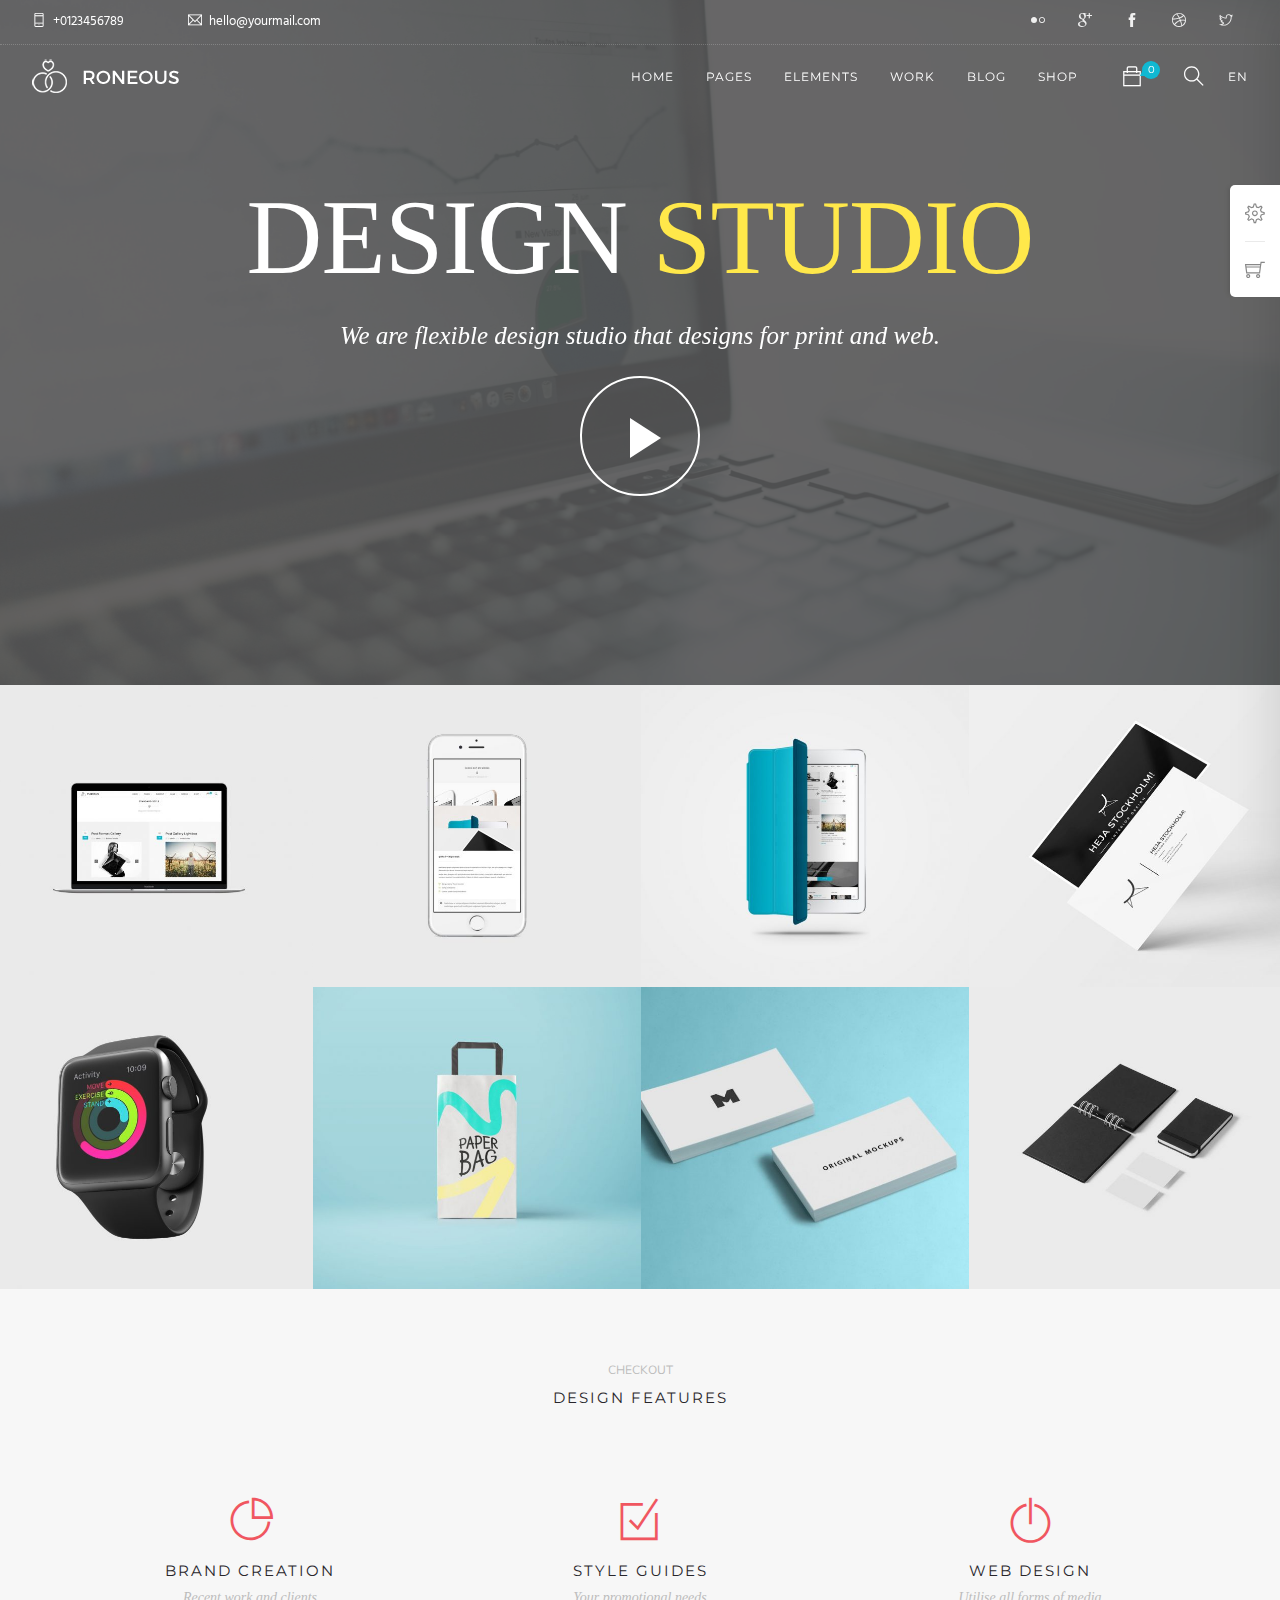
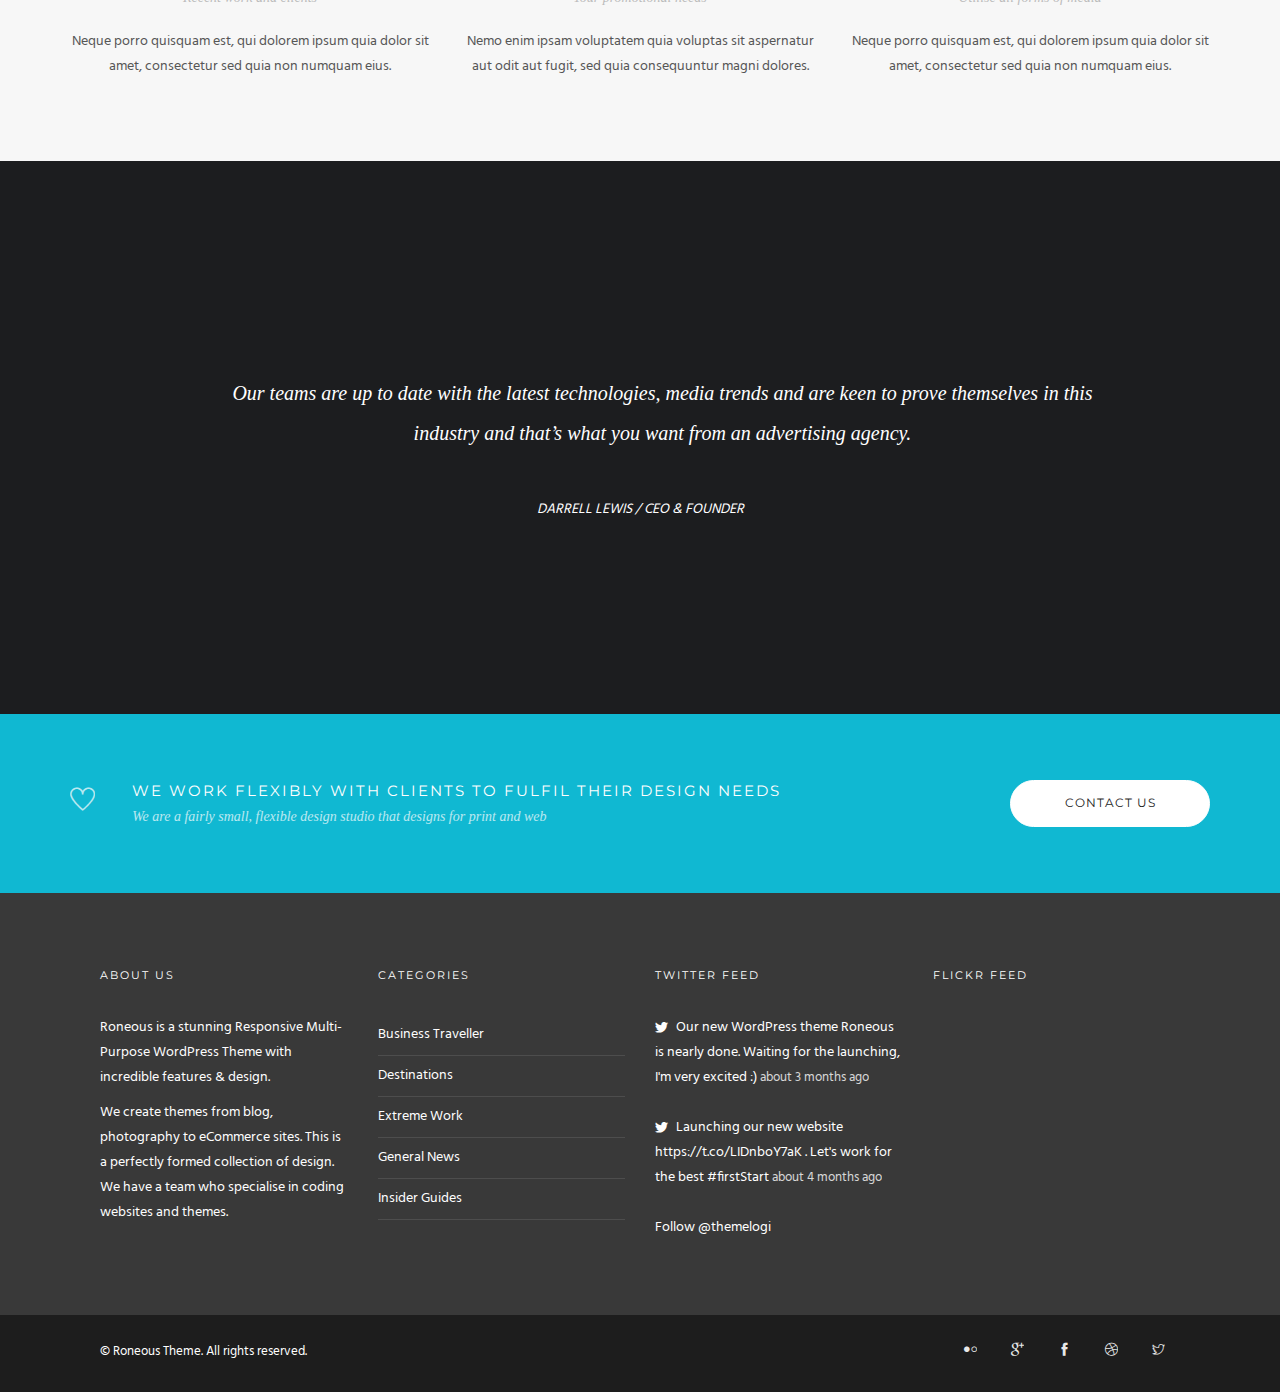
==== commit 14bbf6f7: "nguyen init lai project, format code" ====
--- a/index.html
+++ b/index.html
@@ -1,548 +1,933 @@
 <!doctype html>
 <html lang="en-US">
-
-<!-- Mirrored from demo.themelogi.com/roneous/home/design-studio/ by HTTrack Website Copier/3.x [XR&CO'2014], Wed, 10 Aug 2016 06:55:21 GMT -->
-<!-- Added by HTTrack --><meta http-equiv="content-type" content="text/html;charset=UTF-8" /><!-- /Added by HTTrack -->
+<meta http-equiv="content-type" content="text/html;charset=UTF-8" />
 <head>
-	<meta charset="UTF-8">
-	<meta name="viewport" content="width=device-width, initial-scale=1.0">
-	<link rel="pingback" href="http://demo.themelogi.com/roneous/xmlrpc.php" />
-	<title>Design Studio &#8211; Roneous</title>
-<link rel="alternate" type="application/rss+xml" title="Roneous &raquo; Feed" href="http://demo.themelogi.com/roneous/feed/" />
-<link rel="alternate" type="application/rss+xml" title="Roneous &raquo; Comments Feed" href="http://demo.themelogi.com/roneous/comments/feed/" />
-		<script type="text/javascript">
-			window._wpemojiSettings = {"baseUrl":"https:\/\/s.w.org\/images\/core\/emoji\/72x72\/","ext":".png","source":{"concatemoji":"http:\/\/demo.themelogi.com\/roneous\/wp-includes\/js\/wp-emoji-release.min.js?ver=4.5.3"}};
-			!function(a,b,c){function d(a){var c,d,e,f=b.createElement("canvas"),g=f.getContext&&f.getContext("2d"),h=String.fromCharCode;if(!g||!g.fillText)return!1;switch(g.textBaseline="top",g.font="600 32px Arial",a){case"flag":return g.fillText(h(55356,56806,55356,56826),0,0),f.toDataURL().length>3e3;case"diversity":return g.fillText(h(55356,57221),0,0),c=g.getImageData(16,16,1,1).data,d=c[0]+","+c[1]+","+c[2]+","+c[3],g.fillText(h(55356,57221,55356,57343),0,0),c=g.getImageData(16,16,1,1).data,e=c[0]+","+c[1]+","+c[2]+","+c[3],d!==e;case"simple":return g.fillText(h(55357,56835),0,0),0!==g.getImageData(16,16,1,1).data[0];case"unicode8":return g.fillText(h(55356,57135),0,0),0!==g.getImageData(16,16,1,1).data[0]}return!1}function e(a){var c=b.createElement("script");c.src=a,c.type="text/javascript",b.getElementsByTagName("head")[0].appendChild(c)}var f,g,h,i;for(i=Array("simple","flag","unicode8","diversity"),c.supports={everything:!0,everythingExceptFlag:!0},h=0;h<i.length;h++)c.supports[i[h]]=d(i[h]),c.supports.everything=c.supports.everything&&c.supports[i[h]],"flag"!==i[h]&&(c.supports.everythingExceptFlag=c.supports.everythingExceptFlag&&c.supports[i[h]]);c.supports.everythingExceptFlag=c.supports.everythingExceptFlag&&!c.supports.flag,c.DOMReady=!1,c.readyCallback=function(){c.DOMReady=!0},c.supports.everything||(g=function(){c.readyCallback()},b.addEventListener?(b.addEventListener("DOMContentLoaded",g,!1),a.addEventListener("load",g,!1)):(a.attachEvent("onload",g),b.attachEvent("onreadystatechange",function(){"complete"===b.readyState&&c.readyCallback()})),f=c.source||{},f.concatemoji?e(f.concatemoji):f.wpemoji&&f.twemoji&&(e(f.twemoji),e(f.wpemoji)))}(window,document,window._wpemojiSettings);
-		</script>
-		<style type="text/css">
-img.wp-smiley,
-img.emoji {
-	display: inline !important;
-	border: none !important;
-	box-shadow: none !important;
-	height: 1em !important;
-	width: 1em !important;
-	margin: 0 .07em !important;
-	vertical-align: -0.1em !important;
-	background: none !important;
-	padding: 0 !important;
-}
-</style>
-<link rel='stylesheet' id='contact-form-7-css'  href='../../wp-content/plugins/contact-form-7/includes/css/stylesc1f9.css?ver=4.4.2' type='text/css' media='all' />
-<link rel='stylesheet' id='rs-plugin-settings-css'  href='../../wp-content/plugins/revslider/public/assets/css/settings5223.css?ver=5.2.6' type='text/css' media='all' />
-<style id='rs-plugin-settings-inline-css' type='text/css'>
-#rs-demo-id {}
-</style>
-<link rel='stylesheet' id='tlg-theme-panel-style-css'  href='../../wp-content/plugins/tlg_theme_panel/assets/css/style77ae.css?ver=2' type='text/css' media='all' />
-<link rel='stylesheet' id='woocommerce-layout-css'  href='../../wp-content/plugins/woocommerce/assets/css/woocommerce-layout72e6.css?ver=2.6.4' type='text/css' media='all' />
-<link rel='stylesheet' id='woocommerce-smallscreen-css'  href='../../wp-content/plugins/woocommerce/assets/css/woocommerce-smallscreen72e6.css?ver=2.6.4' type='text/css' media='only screen and (max-width: 768px)' />
-<link rel='stylesheet' id='woocommerce-general-css'  href='../../wp-content/plugins/woocommerce/assets/css/woocommerce72e6.css?ver=2.6.4' type='text/css' media='all' />
-<link rel='stylesheet' id='js_composer_front-css'  href='../../wp-content/plugins/js_composer/assets/css/js_composer.min0147.css?ver=4.12' type='text/css' media='all' />
-<link rel='stylesheet' id='roneous-google-fonts-css'  href='https://fonts.googleapis.com/css?family=Hind%3A400%2C100%2C300%2C400%2C600%2C700%7CMontserrat%3A400%2C100%2C300%2C400%2C600%2C700%7CRoboto%3A400%2C100%2C300%2C400%2C600%2C700%7COpen+Sans%3A300%2C400&amp;subset=latin%2Clatin-ext&amp;ver=4.5.3' type='text/css' media='all' />
-<link rel='stylesheet' id='roneous-libs-css'  href='../../wp-content/themes/roneous/assets/css/libs62d0.css?ver=4.5.3' type='text/css' media='all' />
-<link rel='stylesheet' id='roneous-theme-styles-css'  href='../../wp-content/uploads/wp-less-cache/roneous-theme-styles154f.css?ver=1470633970' type='text/css' media='all' />
-<link rel='stylesheet' id='roneous-style-css'  href='../../wp-content/themes/roneous/style62d0.css?ver=4.5.3' type='text/css' media='all' />
-<script type='text/javascript' src='../../wp-includes/js/jquery/jqueryb8ff.js?ver=1.12.4'></script>
-<script type='text/javascript' src='../../wp-includes/js/jquery/jquery-migrate.min330a.js?ver=1.4.1'></script>
-<script type='text/javascript' src='../../wp-content/plugins/revslider/public/assets/js/jquery.themepunch.tools.min5223.js?ver=5.2.6'></script>
-<script type='text/javascript' src='../../wp-content/plugins/revslider/public/assets/js/jquery.themepunch.revolution.min5223.js?ver=5.2.6'></script>
-<script type='text/javascript'>
-/* <![CDATA[ */
-var wc_add_to_cart_params = {"ajax_url":"\/roneous\/wp-admin\/admin-ajax.php","wc_ajax_url":"\/roneous\/home\/design-studio\/?wc-ajax=%%endpoint%%","i18n_view_cart":"View Cart","cart_url":"http:\/\/demo.themelogi.com\/roneous\/cart\/","is_cart":"","cart_redirect_after_add":"no"};
-/* ]]> */
-</script>
-<script type='text/javascript' src='../../wp-content/plugins/woocommerce/assets/js/frontend/add-to-cart.min72e6.js?ver=2.6.4'></script>
-<script type='text/javascript' src='../../wp-content/plugins/js_composer/assets/js/vendors/woocommerce-add-to-cart0147.js?ver=4.12'></script>
-<link rel='https://api.w.org/' href='http://demo.themelogi.com/roneous/wp-json/' />
-<link rel="EditURI" type="application/rsd+xml" title="RSD" href="http://demo.themelogi.com/roneous/xmlrpc.php?rsd" />
-<link rel="wlwmanifest" type="application/wlwmanifest+xml" href="http://demo.themelogi.com/roneous/wp-includes/wlwmanifest.xml" /> 
-<meta name="generator" content="WordPress 4.5.3" />
-<meta name="generator" content="WooCommerce 2.6.4" />
-<link rel="canonical" href="index.html" />
-<link rel='shortlink' href='http://demo.themelogi.com/roneous/?p=2051' />
-<link rel="alternate" type="application/json+oembed" href="http://demo.themelogi.com/roneous/wp-json/oembed/1.0/embed?url=http%3A%2F%2Fdemo.themelogi.com%2Froneous%2Fhome%2Fdesign-studio%2F" />
-<link rel="alternate" type="text/xml+oembed" href="http://demo.themelogi.com/roneous/wp-json/oembed/1.0/embed?url=http%3A%2F%2Fdemo.themelogi.com%2Froneous%2Fhome%2Fdesign-studio%2F&amp;format=xml" />
-		<style type="text/css">.recentcomments a{display:inline !important;padding:0 !important;margin:0 !important;}</style>
-		<meta name="generator" content="Powered by Visual Composer - drag and drop page builder for WordPress."/>
-<!--[if lte IE 9]><link rel="stylesheet" type="text/css" href="http://demo.themelogi.com/roneous/wp-content/plugins/js_composer/assets/css/vc_lte_ie9.min.css" media="screen"><![endif]--><!--[if IE  8]><link rel="stylesheet" type="text/css" href="http://demo.themelogi.com/roneous/wp-content/plugins/js_composer/assets/css/vc-ie8.min.css" media="screen"><![endif]--><meta name="generator" content="Powered by Slider Revolution 5.2.6 - responsive, Mobile-Friendly Slider Plugin for WordPress with comfortable drag and drop interface." />
-<link rel="icon" href="../../wp-content/uploads/2016/05/cropped-favicon-60x60.png" sizes="32x32" />
-<link rel="icon" href="../../wp-content/uploads/2016/05/cropped-favicon-300x300.png" sizes="192x192" />
-<link rel="apple-touch-icon-precomposed" href="../../wp-content/uploads/2016/05/cropped-favicon-180x180.png" />
-<meta name="msapplication-TileImage" content="http://demo.themelogi.com/roneous/wp-content/uploads/2016/05/cropped-favicon-300x300.png" />
-<style type="text/css" data-type="vc_shortcodes-custom-css">.vc_custom_1469184109602{background-image: url(../../wp-content/uploads/2016/07/man_advisor65ad.jpg?id=3436) !important;}.vc_custom_1470337149707{}.vc_custom_1456370426125{padding-top: 120px !important;padding-right: 100px !important;padding-bottom: 120px !important;padding-left: 100px !important;}</style><noscript><style type="text/css"> .wpb_animate_when_almost_visible { opacity: 1; }</style></noscript></head>
-<body class="page page-id-2051 page-child parent-pageid-2013 page-template-default normal-layout wpb-js-composer js-comp-ver-4.12 vc_responsive">
-			<div class="nav-container">
-    <nav class="transparent absolute">
-    		
-<div class="nav-utility">
-		    <div class="module left"><i class="ti-mobile">&nbsp;</i>
-	        <span class="sub">+0123456789</span>
-	    </div>
-        	    <div class="module left"><i class="ti-email">&nbsp;</i>
-	        <span class="sub">hello@yourmail.com</span>
-	    </div>
-    	<div class="module right">
-		<ul class="list-inline social-list mb24">
-            <li><a href="#" target="_blank"><i class="ti-flickr"></i></a></li><li><a href="#" target="_blank"><i class="ti-google"></i></a></li><li><a href="#" target="_blank"><i class="ti-facebook"></i></a></li><li><a href="#" target="_blank"><i class="ti-dribbble"></i></a></li><li><a href="#" target="_blank"><i class="ti-twitter"></i></a></li>        </ul>
+  <meta charset="UTF-8"/>
+  <meta name="viewport" content="width=device-width, initial-scale=1.0"/>
+  <link rel="pingback" href="http://demo.themelogi.com/roneous/xmlrpc.php"/>
+  <title>Design Studio – Roneous</title>
+  <link rel="alternate" type="application/rss+xml" title="Roneous » Feed" href="http://demo.themelogi.com/roneous/feed/"/>
+  <link rel="alternate" type="application/rss+xml" title="Roneous » Comments Feed" href="http://demo.themelogi.com/roneous/comments/feed/"/>
+
+
+  <link id="contact-form-7-css" rel="stylesheet" href="css/stylesc1f9.css?ver=4.4.2" type="text/css" media="all"/>
+  <link id="rs-plugin-settings-css" rel="stylesheet" href="css/settings5223.css?ver=5.2.6" type="text/css" media="all"/>
+  <link id="js_composer_front-css" rel="stylesheet" href="css/js_composer.min0147.css" type="text/css" media="all"/>
+  <style id="rs-plugin-settings-inline-css" type="text/css">#rs-demo-id {}</style>
+  <link id="tlg-theme-panel-style-css" rel="stylesheet" href="css/style77ae.css?ver=2" type="text/css" media="all"/>
+  <link id="woocommerce-layout-css" rel="stylesheet" href="css/woocommerce-layout72e6.css?ver=2.6.4" type="text/css" media="all"/>
+  <link id="woocommerce-smallscreen-css" rel="stylesheet" href="css/woocommerce-smallscreen72e6.css?ver=2.6.4" type="text/css" media="only screen and (max-width: 768px)"/>
+  <link id="woocommerce-general-css" rel="stylesheet" href="css/woocommerce72e6.css?ver=2.6.4" type="text/css" media="all"/>
+  
+  <link id="roneous-libs-css" rel="stylesheet" href="css/libs62d0.css?ver=4.5.3" type="text/css" media="all"/>
+  <link id="roneous-theme-styles-css" rel="stylesheet" href="css/roneous-theme-styles154f.css?ver=1470633970" type="text/css" media="all"/>
+  <link id="roneous-style-css" rel="stylesheet" href="css/style62d0.css?ver=4.5.3" type="text/css" media="all"/>
+  <link id="tlg-ggfonts-heading-57aacfd5e13d3-css" rel="stylesheet" href="https://fonts.googleapis.com/css?family=Muli%3A400&amp;subset=latin%2Clatin-ext&amp;ver=4.5.3" type="text/css" media="all"/>
+  <link id="tlg-ggfonts-heading-57aacfd5e3910-css" rel="stylesheet" href="https://fonts.googleapis.com/css?family=Muli%3A400&amp;subset=latin%2Clatin-ext&amp;ver=4.5.3" type="text/css" media="all"/>
+  <link id="roneous-google-fonts-css" rel="stylesheet" href="https://fonts.googleapis.com/css?family=Hind%3A400%2C100%2C300%2C400%2C600%2C700%7CMontserrat%3A400%2C100%2C300%2C400%2C600%2C700%7CRoboto%3A400%2C100%2C300%2C400%2C600%2C700%7COpen+Sans%3A300%2C400&amp;subset=latin%2Clatin-ext&amp;ver=4.5.3" type="text/css" media="all"/>
+  <link rel="stylesheet" href="css/webstyle.css" type="text/css" media="all"/>
+
+  <script type="text/javascript" src="js/jqueryb8ff.js"></script>
+  <script type="text/javascript" src="js/jquery-migrate.min330a.js"></script>
+  <script type="text/javascript" src="js/jquery.themepunch.tools.min5223.js"></script>
+  <script type="text/javascript" src="js/jquery.themepunch.revolution.min5223.js"></script>
+  
+  <script type="text/javascript" src="js/add-to-cart.min72e6.js"></script>
+  <script type="text/javascript" src="js/woocommerce-add-to-cart0147.js"></script>
+  
+  <script type="text/javascript" src="js/jquery.form.mind03d.js"></script>
+  
+  <script type="text/javascript" src="js/scriptsc1f9.js"></script>
+  <script type="text/javascript" src="js/jquery.blockUI.min44fd.js"></script>
+  
+  <script type="text/javascript" src="js/woocommerce.min72e6.js"></script>
+  <script type="text/javascript" src="js/jquery.cookie.min330a.js"></script>
+
+  <script type="text/javascript" src="js/cart-fragments.min72e6.js"></script>
+  <script type="text/javascript" src="js/bootstrap62d0.js"></script>
+  <script type="text/javascript" src="js/libs62d0.js"></script>
+
+  <script type="text/javascript" src="js/scripts62d0.js"></script>
+  <script type="text/javascript" src="js/wp-embed.min62d0.js"></script>
+  <script type="text/javascript" src="js/js_composer_front.min0147.js"></script>
+  <script type="text/javascript" src="js/webscript.js"></script>
+  
+  <script type="text/javascript">
+  !function(d,s,id){var js,fjs=d.getElementsByTagName(s)[0];
+    if(!d.getElementById(id)){js=d.createElement(s);
+      js.id=id;js.src="../../../../platform.twitter.com/widgets.js";
+    fjs.parentNode.insertBefore(js,fjs);}}(document,"script","twitter-wjs");</script>
+  <noscript>
+    <style type="text/css">.wpb_animate_when_almost_visible { opacity: 1; }</style>
+  </noscript>
+
+
+  <link rel="https://api.w.org/" href="http://demo.themelogi.com/roneous/wp-json/"/>
+  <link rel="EditURI" type="application/rsd+xml" title="RSD" href="http://demo.themelogi.com/roneous/xmlrpc.php?rsd"/>
+  <link rel="wlwmanifest" type="application/wlwmanifest+xml" href="http://demo.themelogi.com/roneous/wp-includes/wlwmanifest.xml"/>
+  <meta name="generator" content="WordPress 4.5.3"/>
+  <meta name="generator" content="WooCommerce 2.6.4"/>
+  <link rel="canonical" href="index.html"/>
+  <link rel="shortlink" href="http://demo.themelogi.com/roneous/?p=2051"/>
+  <link rel="alternate" type="application/json+oembed" href="http://demo.themelogi.com/roneous/wp-json/oembed/1.0/embed?url=http%3A%2F%2Fdemo.themelogi.com%2Froneous%2Fhome%2Fdesign-studio%2F"/>
+  <link rel="alternate" type="text/xml+oembed" href="http://demo.themelogi.com/roneous/wp-json/oembed/1.0/embed?url=http%3A%2F%2Fdemo.themelogi.com%2Froneous%2Fhome%2Fdesign-studio%2F&amp;format=xml"/>
+  
+  <meta name="generator" content="Powered by Visual Composer - drag and drop page builder for WordPress."/>
+  <meta name="generator" content="Powered by Slider Revolution 5.2.6 - responsive, Mobile-Friendly Slider Plugin for WordPress with comfortable drag and drop interface."/>
+  <link rel="icon" href="uploads/2016/05/cropped-favicon-60x60.png" sizes="32x32"/>
+  <link rel="icon" href="uploads/2016/05/cropped-favicon-300x300.png" sizes="192x192"/>
+  <link rel="apple-touch-icon-precomposed" href="uploads/2016/05/cropped-favicon-180x180.png"/>
+  <meta name="msapplication-TileImage" content="http://demo.themelogi.com/roneous/wp-content/uploads/2016/05/cropped-favicon-300x300.png"/>
+  <style type="text/css" data-type="vc_shortcodes-custom-css">.vc_custom_1469184109602{background-image: url(uploads/2016/07/man_advisor65ad.jpg?id=3436) !important;}.vc_custom_1470337149707{}.vc_custom_1456370426125{padding-top: 120px !important;padding-right: 100px !important;padding-bottom: 120px !important;padding-left: 100px !important;}</style>
+</head>
+
+
+  <body class="page page-id-2051 page-child parent-pageid-2013 page-template-default normal-layout wpb-js-composer vc_responsive js-comp-ver-4.12">
+    <div class="nav-container">
+      <nav class="transparent absolute">
+        <div class="nav-utility">
+          <div class="module left"><i class="ti-mobile"> </i><span class="sub">+0123456789</span></div>
+          <div class="module left"><i class="ti-email"> </i><span class="sub">hello@yourmail.com</span></div>
+          <div class="module right">
+            <ul class="list-inline social-list mb24">
+              <li><a href="#" target="_blank"><i class="ti-flickr"></i></a></li>
+              <li><a href="#" target="_blank"><i class="ti-google"></i></a></li>
+              <li><a href="#" target="_blank"><i class="ti-facebook"></i></a></li>
+              <li><a href="#" target="_blank"><i class="ti-dribbble"></i></a></li>
+              <li><a href="#" target="_blank"><i class="ti-twitter"></i></a></li>
+            </ul>
+          </div>
+        </div>
+        <div class="nav-bar">
+          <div class="module left"><a href=""><img alt="Roneous" src="img/logo-light.png" class="logo logo-light"/><img alt="Roneous" src="img/logo-dark.png" class="logo logo-dark"/></a></div>
+          <div class="module widget-wrap mobile-toggle right visible-sm visible-xs"><i class="ti-menu"></i></div>
+          <div class="module-group right">
+            <div class="module left">
+              <ul id="menu-primary-menu" class="menu">
+                <li id="menu-item-55" class="menu-item menu-item-type-custom menu-item-object-custom current-menu-ancestor menu-item-has-children menu-item-55 has-dropdown megamenu-item"><a href="#">Home</a>
+                  <ul role="menu" class="subnav">
+                    <li id="menu-item-2090" class="menu-item menu-item-type-custom menu-item-object-custom menu-item-has-children menu-item-2090 has-dropdown"><a href="#">Business</a>
+                      <ul role="menu" class="subnav">
+                        <li id="menu-item-2071" class="menu-item menu-item-type-post_type menu-item-object-page menu-item-2071"><a href="http://demo.themelogi.com/roneous/home/business-agency/">Business Agency</a></li>
+                        <li id="menu-item-2070" class="menu-item menu-item-type-post_type menu-item-object-page menu-item-2070"><a href="http://demo.themelogi.com/roneous/home/start-adventure/">Start Adventure<span class="label">New!</span></a></li>
+                        <li id="menu-item-2072" class="menu-item menu-item-type-post_type menu-item-object-page menu-item-2072"><a href="http://demo.themelogi.com/roneous/home/business-advisors/">Business Advisors</a></li>
+                        <li id="menu-item-2073" class="menu-item menu-item-type-post_type menu-item-object-page menu-item-2073"><a href="http://demo.themelogi.com/roneous/home/digital-technology/">Digital Technology</a></li>
+                        <li id="menu-item-2074" class="menu-item menu-item-type-post_type menu-item-object-page menu-item-2074"><a href="http://demo.themelogi.com/roneous/home/modern-home/">Modern Home<span class="label">New!</span></a></li>
+                      </ul>
+                    </li>
+                    <li id="menu-item-2092" class="menu-item menu-item-type-custom menu-item-object-custom menu-item-has-children menu-item-2092 has-dropdown"><a href="#">News</a>
+                      <ul role="menu" class="subnav">
+                        <li id="menu-item-2065" class="menu-item menu-item-type-post_type menu-item-object-page menu-item-2065"><a href="http://demo.themelogi.com/roneous/home/news-express/">News Express</a></li>
+                        <li id="menu-item-2068" class="menu-item menu-item-type-post_type menu-item-object-page menu-item-2068"><a href="http://demo.themelogi.com/roneous/home/the-journals/">The Journals</a></li>
+                        <li id="menu-item-2066" class="menu-item menu-item-type-post_type menu-item-object-page menu-item-2066"><a href="http://demo.themelogi.com/roneous/home/collaboration-work/">Collaboration Work</a></li>
+                        <li id="menu-item-2067" class="menu-item menu-item-type-post_type menu-item-object-page menu-item-2067"><a href="http://demo.themelogi.com/roneous/home/landing-conversation/">Landing Conversation</a></li>
+                        <li id="menu-item-2069" class="menu-item menu-item-type-post_type menu-item-object-page menu-item-2069"><a href="http://demo.themelogi.com/roneous/home/personal-story/">Personal Story</a></li>
+                      </ul>
+                    </li>
+                    <li id="menu-item-2093" class="menu-item menu-item-type-custom menu-item-object-custom current-menu-ancestor current-menu-parent menu-item-has-children menu-item-2093 has-dropdown"><a href="#">Projects</a>
+                      <ul role="menu" class="subnav">
+                        <li id="menu-item-2080" class="menu-item menu-item-type-post_type menu-item-object-page menu-item-2080"><a href="http://demo.themelogi.com/roneous/home/work-showcase/">Work Showcase</a></li>
+                        <li id="menu-item-2081" class="menu-item menu-item-type-post_type menu-item-object-page menu-item-2081"><a href="http://demo.themelogi.com/roneous/home/freelance-designer/">Freelance Designer</a></li>
+                        <li id="menu-item-2084" class="menu-item menu-item-type-post_type menu-item-object-page current-menu-item page_item page-item-2051 current_page_item menu-item-2084 active"><a href="index.html">Design Studio</a></li>
+                        <li id="menu-item-2083" class="menu-item menu-item-type-post_type menu-item-object-page menu-item-2083"><a href="http://demo.themelogi.com/roneous/home/flexibly-projects/">Flexibly Projects</a></li>
+                        <li id="menu-item-2082" class="menu-item menu-item-type-post_type menu-item-object-page menu-item-2082"><a href="http://demo.themelogi.com/roneous/home/art-work/">Art Work</a></li>
+                      </ul>
+                    </li>
+                    <li id="menu-item-2094" class="menu-item menu-item-type-custom menu-item-object-custom menu-item-has-children menu-item-2094 has-dropdown"><a href="#">Shop</a>
+                      <ul role="menu" class="subnav">
+                        <li id="menu-item-2086" class="menu-item menu-item-type-post_type menu-item-object-page menu-item-2086"><a href="http://demo.themelogi.com/roneous/home/premier-collection/">Premier Collection</a></li>
+                        <li id="menu-item-2089" class="menu-item menu-item-type-post_type menu-item-object-page menu-item-2089"><a href="http://demo.themelogi.com/roneous/home/start-selling/">Start Selling</a></li>
+                        <li id="menu-item-2087" class="menu-item menu-item-type-post_type menu-item-object-page menu-item-2087"><a href="http://demo.themelogi.com/roneous/home/department-store/">Department Store</a></li>
+                        <li id="menu-item-2088" class="menu-item menu-item-type-post_type menu-item-object-page menu-item-2088"><a href="http://demo.themelogi.com/roneous/home/products-landing/">Products Landing</a></li>
+                        <li id="menu-item-2085" class="menu-item menu-item-type-post_type menu-item-object-page menu-item-2085"><a href="http://demo.themelogi.com/roneous/home/store-showcase/">Store Showcase</a></li>
+                      </ul>
+                    </li>
+                    <li id="menu-item-2091" class="menu-item menu-item-type-custom menu-item-object-custom menu-item-has-children menu-item-2091 has-dropdown"><a href="#">Landing</a>
+                      <ul role="menu" class="subnav">
+                        <li id="menu-item-2075" class="menu-item menu-item-type-post_type menu-item-object-page menu-item-2075"><a href="http://demo.themelogi.com/roneous/home/advanced-showcase/">Advanced Showcase</a></li>
+                        <li id="menu-item-2078" class="menu-item menu-item-type-post_type menu-item-object-page menu-item-2078"><a href="http://demo.themelogi.com/roneous/home/music-lyrics/">Music & Lyrics</a></li>
+                        <li id="menu-item-2079" class="menu-item menu-item-type-post_type menu-item-object-page menu-item-2079"><a href="http://demo.themelogi.com/roneous/home/personal-profile/">Personal Profile</a></li>
+                        <li id="menu-item-2077" class="menu-item menu-item-type-post_type menu-item-object-page menu-item-2077"><a href="http://demo.themelogi.com/roneous/home/fashion-light/">Fashion Light</a></li>
+                        <li id="menu-item-2076" class="menu-item menu-item-type-post_type menu-item-object-page menu-item-2076"><a href="http://demo.themelogi.com/roneous/home/app-design/">App Design</a></li>
+                      </ul>
+                    </li>
+                  </ul>
+                </li>
+                <li id="menu-item-46" class="menu-item menu-item-type-custom menu-item-object-custom menu-item-has-children menu-item-46 has-dropdown"><a href="#">Pages</a>
+                  <ul role="menu" class="subnav">
+                    <li id="menu-item-2007" class="menu-item menu-item-type-custom menu-item-object-custom menu-item-has-children menu-item-2007 has-dropdown"><a href="#"><i class="ti-info-alt"></i> About</a>
+                      <ul role="menu" class="subnav">
+                        <li id="menu-item-1989" class="menu-item menu-item-type-post_type menu-item-object-page menu-item-1989"><a href="http://demo.themelogi.com/roneous/pages/1-about-us/"><i class="ti-microphone-alt"></i> 1. About Us</a></li>
+                        <li id="menu-item-1991" class="menu-item menu-item-type-post_type menu-item-object-page menu-item-1991"><a href="http://demo.themelogi.com/roneous/pages/2-about-us/"><i class="ti-layout"></i> 2. About Us</a></li>
+                      </ul>
+                    </li>
+                    <li id="menu-item-2008" class="menu-item menu-item-type-custom menu-item-object-custom menu-item-has-children menu-item-2008 has-dropdown"><a href="#"><i class="ti-mobile"></i> Contact</a>
+                      <ul role="menu" class="subnav">
+                        <li id="menu-item-1993" class="menu-item menu-item-type-post_type menu-item-object-page menu-item-1993"><a href="http://demo.themelogi.com/roneous/pages/1-contact-us/"><i class="ti-bookmark-alt"></i> 1. Contact Us</a></li>
+                        <li id="menu-item-1994" class="menu-item menu-item-type-post_type menu-item-object-page menu-item-1994"><a href="http://demo.themelogi.com/roneous/pages/2-contact-us/"><i class="ti-envelope"></i> 2. Contact Us</a></li>
+                      </ul>
+                    </li>
+                    <li id="menu-item-2010" class="menu-item menu-item-type-custom menu-item-object-custom menu-item-has-children menu-item-2010 has-dropdown"><a href="#"><i class="ti-headphone-alt"></i> Services</a>
+                      <ul role="menu" class="subnav">
+                        <li id="menu-item-2005" class="menu-item menu-item-type-post_type menu-item-object-page menu-item-2005"><a href="http://demo.themelogi.com/roneous/pages/1-service/"><i class="ti-reload"></i> 1. Service</a></li>
+                        <li id="menu-item-2006" class="menu-item menu-item-type-post_type menu-item-object-page menu-item-2006"><a href="http://demo.themelogi.com/roneous/pages/2-service/"><i class="ti-briefcase"></i> 2. Service</a></li>
+                      </ul>
+                    </li>
+                    <li id="menu-item-2011" class="menu-item menu-item-type-custom menu-item-object-custom menu-item-has-children menu-item-2011 has-dropdown"><a href="#"><i class="ti-money"></i> Pricing</a>
+                      <ul role="menu" class="subnav">
+                        <li id="menu-item-2001" class="menu-item menu-item-type-post_type menu-item-object-page menu-item-2001"><a href="http://demo.themelogi.com/roneous/pages/1-pricing/"><i class="ti-receipt"></i> 1. Pricing</a></li>
+                        <li id="menu-item-2000" class="menu-item menu-item-type-post_type menu-item-object-page menu-item-2000"><a href="http://demo.themelogi.com/roneous/pages/2-pricing/"><i class="ti-panel"></i> 2. Pricing</a></li>
+                      </ul>
+                    </li>
+                    <li id="menu-item-1947" class="menu-item menu-item-type-custom menu-item-object-custom menu-item-1947"><a href="http://demo.themelogi.com/roneous/?s=post"><i class="ti-search"></i> Search Results</a></li>
+                    <li id="menu-item-1950" class="menu-item menu-item-type-custom menu-item-object-custom menu-item-1950"><a href="http://demo.themelogi.com/roneous/not-found"><i class="ti-unlink"></i> Page Not Found</a></li>
+                    <li id="menu-item-1992" class="menu-item menu-item-type-post_type menu-item-object-page menu-item-1992"><a href="http://demo.themelogi.com/roneous/pages/coming-soon/"><i class="ti-check"></i> Coming Soon</a></li>
+                    <li id="menu-item-1999" class="menu-item menu-item-type-post_type menu-item-object-page menu-item-1999"><a href="http://demo.themelogi.com/roneous/pages/maintainent/"><i class="ti-dashboard"></i> Maintainent</a></li>
+                  </ul>
+                </li>
+                <li id="menu-item-859" class="menu-item menu-item-type-custom menu-item-object-custom menu-item-has-children menu-item-859 has-dropdown megamenu-item"><a href="#">Elements</a>
+                  <ul role="menu" class="subnav">
+                    <li id="menu-item-52" class="menu-item menu-item-type-custom menu-item-object-custom menu-item-has-children menu-item-52 has-dropdown"><a href="#">Basic HTML<span>Text Presentation</span></a>
+                      <ul role="menu" class="subnav">
+                        <li id="menu-item-251" class="menu-item menu-item-type-post_type menu-item-object-page menu-item-251"><a href="http://demo.themelogi.com/roneous/elements/accordion-module/"><i class="ti-layers"></i> Accordion module</a></li>
+                        <li id="menu-item-287" class="menu-item menu-item-type-post_type menu-item-object-page menu-item-287"><a href="http://demo.themelogi.com/roneous/elements/tabs-module/"><i class="ti-layers-alt"></i> Tabs module</a></li>
+                        <li id="menu-item-259" class="menu-item menu-item-type-post_type menu-item-object-page menu-item-259"><a href="http://demo.themelogi.com/roneous/elements/alert-boxes/"><i class="ti-announcement"></i> Alert boxes</a></li>
+                        <li id="menu-item-446" class="menu-item menu-item-type-post_type menu-item-object-page menu-item-446"><a href="http://demo.themelogi.com/roneous/elements/block-content/"><i class="ti-layout-accordion-separated"></i> Block content</a></li>
+                        <li id="menu-item-393" class="menu-item menu-item-type-post_type menu-item-object-page menu-item-393"><a href="http://demo.themelogi.com/roneous/elements/text-highlights/"><i class="ti-layout-list-post"></i> Text highlights</a></li>
+                        <li id="menu-item-403" class="menu-item menu-item-type-post_type menu-item-object-page menu-item-403"><a href="http://demo.themelogi.com/roneous/elements/dropcap-variants/"><i class="ti-smallcap"></i> Dropcap variants</a></li>
+                        <li id="menu-item-630" class="menu-item menu-item-type-post_type menu-item-object-page menu-item-630"><a href="http://demo.themelogi.com/roneous/elements/grid-structure/"><i class="ti-layout-column3"></i> Grid structure</a></li>
+                        <li id="menu-item-329" class="menu-item menu-item-type-post_type menu-item-object-page menu-item-329"><a href="http://demo.themelogi.com/roneous/elements/button-styles/"><i class="ti-mouse"></i> Button styles</a></li>
+                      </ul>
+                    </li>
+                    <li id="menu-item-44" class="menu-item menu-item-type-custom menu-item-object-custom menu-item-has-children menu-item-44 has-dropdown"><a href="#">Heading Intro<span>Leading Content</span></a>
+                      <ul role="menu" class="subnav">
+                        <li id="menu-item-309" class="menu-item menu-item-type-post_type menu-item-object-page menu-item-309"><a href="http://demo.themelogi.com/roneous/elements/heading-styles/"><i class="ti-layout-media-overlay-alt-2"></i> Heading styles</a></li>
+                        <li id="menu-item-313" class="menu-item menu-item-type-post_type menu-item-object-page menu-item-313"><a href="http://demo.themelogi.com/roneous/elements/page-title-layout/"><i class="ti-layout-cta-center"></i> Page title layout</a></li>
+                        <li id="menu-item-659" class="menu-item menu-item-type-post_type menu-item-object-page menu-item-659"><a href="http://demo.themelogi.com/roneous/elements/fullscreen-sliders/"><i class="ti-layout-slider"></i> Fullscreen sliders</a></li>
+                        <li id="menu-item-643" class="menu-item menu-item-type-post_type menu-item-object-page menu-item-643"><a href="http://demo.themelogi.com/roneous/elements/page-single-slide/"><i class="ti-layout-tab-window"></i> Page single slide<span class="label">New!</span></a></li>
+                        <li id="menu-item-534" class="menu-item menu-item-type-post_type menu-item-object-page menu-item-534"><a href="http://demo.themelogi.com/roneous/elements/background-effect/"><i class="ti-layout-media-overlay"></i> Background effect</a></li>
+                        <li id="menu-item-644" class="menu-item menu-item-type-post_type menu-item-object-page menu-item-644"><a href="http://demo.themelogi.com/roneous/elements/social-accounts/"><i class="ti-sharethis"></i> Social accounts</a></li>
+                        <li id="menu-item-450" class="menu-item menu-item-type-post_type menu-item-object-page menu-item-450"><a href="http://demo.themelogi.com/roneous/elements/icon-title-list/"><i class="ti-view-list-alt"></i> Icon title list</a></li>
+                        <li id="menu-item-570" class="menu-item menu-item-type-post_type menu-item-object-page menu-item-570"><a href="http://demo.themelogi.com/roneous/elements/google-map-styles/"><i class="ti-location-pin"></i> Google map styles</a></li>
+                      </ul>
+                    </li>
+                    <li id="menu-item-1939" class="menu-item menu-item-type-custom menu-item-object-custom menu-item-has-children menu-item-1939 has-dropdown"><a href="#">Interactive<span>Immediately Message</span></a>
+                      <ul role="menu" class="subnav">
+                        <li id="menu-item-664" class="menu-item menu-item-type-post_type menu-item-object-page menu-item-664"><a href="http://demo.themelogi.com/roneous/elements/blog-content-layout/"><i class="ti-layout-media-overlay"></i> Blog content layout</a></li>
+                        <li id="menu-item-234" class="menu-item menu-item-type-post_type menu-item-object-page menu-item-234"><a href="http://demo.themelogi.com/roneous/elements/team-member-styles/"><i class="ti-user"></i> Team member styles</a></li>
+                        <li id="menu-item-232" class="menu-item menu-item-type-post_type menu-item-object-page menu-item-232"><a href="http://demo.themelogi.com/roneous/elements/client-box-variants/"><i class="ti-agenda"></i> Client box variants</a></li>
+                        <li id="menu-item-233" class="menu-item menu-item-type-post_type menu-item-object-page menu-item-233"><a href="http://demo.themelogi.com/roneous/elements/testimonials-content/"><i class="ti-comment-alt"></i> Testimonials content</a></li>
+                        <li id="menu-item-270" class="menu-item menu-item-type-post_type menu-item-object-page menu-item-270"><a href="http://demo.themelogi.com/roneous/elements/facts-counter/"><i class="ti-infinite"></i> Facts counter</a></li>
+                        <li id="menu-item-293" class="menu-item menu-item-type-post_type menu-item-object-page menu-item-293"><a href="http://demo.themelogi.com/roneous/elements/skill-bars/"><i class="ti-bar-chart-alt"></i> Skill bars</a></li>
+                        <li id="menu-item-283" class="menu-item menu-item-type-post_type menu-item-object-page menu-item-283"><a href="http://demo.themelogi.com/roneous/elements/call-to-actions/"><i class="ti-check-box"></i> Call to actions<span class="label">New!</span></a></li>
+                        <li id="menu-item-621" class="menu-item menu-item-type-post_type menu-item-object-page menu-item-621"><a href="http://demo.themelogi.com/roneous/elements/countdown-module/"><i class="ti-alarm-clock"></i> Countdown module</a></li>
+                      </ul>
+                    </li>
+                    <li id="menu-item-1938" class="menu-item menu-item-type-custom menu-item-object-custom menu-item-has-children menu-item-1938 has-dropdown"><a href="#">Media Transform<span>Gallery & Image</span></a>
+                      <ul role="menu" class="subnav">
+                        <li id="menu-item-437" class="menu-item menu-item-type-post_type menu-item-object-page menu-item-437"><a href="http://demo.themelogi.com/roneous/elements/intro-content-styles/"><i class="ti-layout-media-left"></i> Intro content styles</a></li>
+                        <li id="menu-item-580" class="menu-item menu-item-type-post_type menu-item-object-page menu-item-580"><a href="http://demo.themelogi.com/roneous/elements/intro-carousel-styles/"><i class="ti-layout-sidebar-right"></i> Intro carousel styles</a></li>
+                        <li id="menu-item-388" class="menu-item menu-item-type-post_type menu-item-object-page menu-item-388"><a href="http://demo.themelogi.com/roneous/elements/image-caption-effect/"><i class="ti-image"></i> Image caption effect</a></li>
+                        <li id="menu-item-469" class="menu-item menu-item-type-post_type menu-item-object-page menu-item-469"><a href="http://demo.themelogi.com/roneous/elements/image-gallery-layout/"><i class="ti-gallery"></i> Image gallery layout</a></li>
+                        <li id="menu-item-477" class="menu-item menu-item-type-post_type menu-item-object-page menu-item-477"><a href="http://demo.themelogi.com/roneous/elements/modal-popup-effect/"><i class="ti-layout-media-center"></i> Modal popup effect</a></li>
+                        <li id="menu-item-653" class="menu-item menu-item-type-post_type menu-item-object-page menu-item-653"><a href="http://demo.themelogi.com/roneous/elements/contact-form-7/"><i class="ti-email"></i> Contact form 7<span class="label">New!</span></a></li>
+                        <li id="menu-item-341" class="menu-item menu-item-type-post_type menu-item-object-page menu-item-341"><a href="http://demo.themelogi.com/roneous/elements/icon-box-module/"><i class="ti-widget"></i> Icon box module</a></li>
+                        <li id="menu-item-411" class="menu-item menu-item-type-post_type menu-item-object-page menu-item-411"><a href="http://demo.themelogi.com/roneous/elements/pricing-table-layout/"><i class="ti-money"></i> Pricing table layout</a></li>
+                      </ul>
+                    </li>
+                  </ul>
+                </li>
+                <li id="menu-item-2673" class="menu-item menu-item-type-custom menu-item-object-custom menu-item-has-children menu-item-2673 has-dropdown"><a href="#">Work</a>
+                  <ul role="menu" class="subnav">
+                    <li id="menu-item-1908" class="menu-item menu-item-type-custom menu-item-object-custom menu-item-has-children menu-item-1908 has-dropdown"><a href="#">Project Masonry</a>
+                      <ul role="menu" class="subnav">
+                        <li id="menu-item-1905" class="menu-item menu-item-type-post_type menu-item-object-page menu-item-1905"><a href="http://demo.themelogi.com/roneous/work/masonry-full-2-columns/">Masonry Full 2 Columns</a></li>
+                        <li id="menu-item-1904" class="menu-item menu-item-type-post_type menu-item-object-page menu-item-1904"><a href="http://demo.themelogi.com/roneous/work/masonry-full-3-columns/">Masonry Full 3 Columns</a></li>
+                        <li id="menu-item-1903" class="menu-item menu-item-type-post_type menu-item-object-page menu-item-1903"><a href="http://demo.themelogi.com/roneous/work/masonry-full-4-columns/">Masonry Full 4 Columns</a></li>
+                        <li id="menu-item-1907" class="menu-item menu-item-type-post_type menu-item-object-page menu-item-1907"><a href="http://demo.themelogi.com/roneous/work/masonry-2-columns/">Masonry 2 Columns</a></li>
+                        <li id="menu-item-1906" class="menu-item menu-item-type-post_type menu-item-object-page menu-item-1906"><a href="http://demo.themelogi.com/roneous/work/masonry-3-columns/">Masonry 3 Columns</a></li>
+                        <li id="menu-item-1902" class="menu-item menu-item-type-post_type menu-item-object-page menu-item-1902"><a href="http://demo.themelogi.com/roneous/work/masonry-4-columns/">Masonry 4 Columns</a></li>
+                      </ul>
+                    </li>
+                    <li id="menu-item-1909" class="menu-item menu-item-type-custom menu-item-object-custom menu-item-has-children menu-item-1909 has-dropdown"><a href="#">Project  Grid</a>
+                      <ul role="menu" class="subnav">
+                        <li id="menu-item-1899" class="menu-item menu-item-type-post_type menu-item-object-page menu-item-1899"><a href="http://demo.themelogi.com/roneous/work/grid-full-2-columns/">Grid Full 2 Columns</a></li>
+                        <li id="menu-item-1898" class="menu-item menu-item-type-post_type menu-item-object-page menu-item-1898"><a href="http://demo.themelogi.com/roneous/work/grid-full-3-columns/">Grid Full 3 Columns</a></li>
+                        <li id="menu-item-1897" class="menu-item menu-item-type-post_type menu-item-object-page menu-item-1897"><a href="http://demo.themelogi.com/roneous/work/grid-full-4-columns/">Grid Full 4 Columns</a></li>
+                        <li id="menu-item-1901" class="menu-item menu-item-type-post_type menu-item-object-page menu-item-1901"><a href="http://demo.themelogi.com/roneous/work/grid-2-columns/">Grid 2 Columns</a></li>
+                        <li id="menu-item-1900" class="menu-item menu-item-type-post_type menu-item-object-page menu-item-1900"><a href="http://demo.themelogi.com/roneous/work/grid-3-columns/">Grid 3 Columns</a></li>
+                        <li id="menu-item-1896" class="menu-item menu-item-type-post_type menu-item-object-page menu-item-1896"><a href="http://demo.themelogi.com/roneous/work/grid-4-columns/">Grid 4 Columns</a></li>
+                      </ul>
+                    </li>
+                    <li id="menu-item-2898" class="menu-item menu-item-type-custom menu-item-object-custom menu-item-has-children menu-item-2898 has-dropdown"><a href="#">Project Zoom</a>
+                      <ul role="menu" class="subnav">
+                        <li id="menu-item-2904" class="menu-item menu-item-type-post_type menu-item-object-page menu-item-2904"><a href="http://demo.themelogi.com/roneous/work/zoom-masonry-2-columns/">Zoom Masonry 2 Columns</a></li>
+                        <li id="menu-item-2903" class="menu-item menu-item-type-post_type menu-item-object-page menu-item-2903"><a href="http://demo.themelogi.com/roneous/work/zoom-masonry-3-columns/">Zoom Masonry 3 Columns</a></li>
+                        <li id="menu-item-2902" class="menu-item menu-item-type-post_type menu-item-object-page menu-item-2902"><a href="http://demo.themelogi.com/roneous/work/zoom-masonry-4-columns/">Zoom Masonry 4 Columns</a></li>
+                        <li id="menu-item-2907" class="menu-item menu-item-type-post_type menu-item-object-page menu-item-2907"><a href="http://demo.themelogi.com/roneous/work/zoom-grid-2-columns/">Zoom Grid 2 Columns</a></li>
+                        <li id="menu-item-2906" class="menu-item menu-item-type-post_type menu-item-object-page menu-item-2906"><a href="http://demo.themelogi.com/roneous/work/zoom-grid-3-columns/">Zoom Grid 3 Columns</a></li>
+                        <li id="menu-item-2905" class="menu-item menu-item-type-post_type menu-item-object-page menu-item-2905"><a href="http://demo.themelogi.com/roneous/work/zoom-grid-4-columns/">Zoom Grid 4 Columns</a></li>
+                      </ul>
+                    </li>
+                    <li id="menu-item-1910" class="menu-item menu-item-type-custom menu-item-object-custom menu-item-has-children menu-item-1910 has-dropdown"><a href="#">Project More</a>
+                      <ul role="menu" class="subnav">
+                        <li id="menu-item-2901" class="menu-item menu-item-type-post_type menu-item-object-page menu-item-2901"><a href="http://demo.themelogi.com/roneous/work/zoom-2-columns/">Zoom 2 Columns</a></li>
+                        <li id="menu-item-2900" class="menu-item menu-item-type-post_type menu-item-object-page menu-item-2900"><a href="http://demo.themelogi.com/roneous/work/zoom-3-columns/">Zoom 3 Columns</a></li>
+                        <li id="menu-item-2899" class="menu-item menu-item-type-post_type menu-item-object-page menu-item-2899"><a href="http://demo.themelogi.com/roneous/work/zoom-4-columns/">Zoom 4 Columns</a></li>
+                        <li id="menu-item-1895" class="menu-item menu-item-type-post_type menu-item-object-page menu-item-1895"><a href="http://demo.themelogi.com/roneous/work/parallax-standard/">Parallax Standard</a></li>
+                        <li id="menu-item-1894" class="menu-item menu-item-type-post_type menu-item-object-page menu-item-1894"><a href="http://demo.themelogi.com/roneous/work/parallax-small/">Parallax Small</a></li>
+                        <li id="menu-item-1893" class="menu-item menu-item-type-post_type menu-item-object-page menu-item-1893"><a href="http://demo.themelogi.com/roneous/work/parallax-fullwidth/">Parallax Fullwidth</a></li>
+                      </ul>
+                    </li>
+                    <li id="menu-item-1933" class="menu-item menu-item-type-custom menu-item-object-custom menu-item-has-children menu-item-1933 has-dropdown"><a href="#">Project Single</a>
+                      <ul role="menu" class="subnav">
+                        <li id="menu-item-2520" class="menu-item menu-item-type-post_type menu-item-object-portfolio menu-item-2520"><a href="http://demo.themelogi.com/roneous/portfolio/project-content-builder/">Project content builder</a></li>
+                        <li id="menu-item-2521" class="menu-item menu-item-type-post_type menu-item-object-portfolio menu-item-2521"><a href="http://demo.themelogi.com/roneous/portfolio/project-masonry-image/">Project masonry image</a></li>
+                        <li id="menu-item-1930" class="menu-item menu-item-type-post_type menu-item-object-portfolio menu-item-1930"><a href="http://demo.themelogi.com/roneous/portfolio/default-project/">Default project</a></li>
+                        <li id="menu-item-1929" class="menu-item menu-item-type-post_type menu-item-object-portfolio menu-item-1929"><a href="http://demo.themelogi.com/roneous/portfolio/lightbox-popup/">Lightbox popup</a></li>
+                        <li id="menu-item-2824" class="menu-item menu-item-type-post_type menu-item-object-portfolio menu-item-2824"><a href="http://demo.themelogi.com/roneous/portfolio/thumbnail-slider/">Thumbnail slider</a></li>
+                        <li id="menu-item-1927" class="menu-item menu-item-type-post_type menu-item-object-portfolio menu-item-1927"><a href="http://demo.themelogi.com/roneous/portfolio/padding-slider/">Padding slider</a></li>
+                      </ul>
+                    </li>
+                  </ul>
+                </li>
+                <li id="menu-item-2675" class="menu-item menu-item-type-custom menu-item-object-custom menu-item-has-children menu-item-2675 has-dropdown"><a href="#">Blog</a>
+                  <ul role="menu" class="subnav">
+                    <li id="menu-item-1884" class="menu-item menu-item-type-custom menu-item-object-custom menu-item-has-children menu-item-1884 has-dropdown"><a href="#">Blog Masonry</a>
+                      <ul role="menu" class="subnav">
+                        <li id="menu-item-1880" class="menu-item menu-item-type-post_type menu-item-object-page menu-item-1880"><a href="http://demo.themelogi.com/roneous/blog/masonry-sidebar-left/">Masonry Sidebar Left</a></li>
+                        <li id="menu-item-1881" class="menu-item menu-item-type-post_type menu-item-object-page menu-item-1881"><a href="http://demo.themelogi.com/roneous/blog/masonry-sidebar-right/">Masonry Sidebar Right</a></li>
+                        <li id="menu-item-1883" class="menu-item menu-item-type-post_type menu-item-object-page menu-item-1883"><a href="http://demo.themelogi.com/roneous/blog/masonry-2-columns/">Masonry 2 Columns</a></li>
+                        <li id="menu-item-1882" class="menu-item menu-item-type-post_type menu-item-object-page menu-item-1882"><a href="http://demo.themelogi.com/roneous/blog/masonry-3-columns/">Masonry 3 Columns</a></li>
+                      </ul>
+                    </li>
+                    <li id="menu-item-1885" class="menu-item menu-item-type-custom menu-item-object-custom menu-item-has-children menu-item-1885 has-dropdown"><a href="#">Blog Grid</a>
+                      <ul role="menu" class="subnav">
+                        <li id="menu-item-1876" class="menu-item menu-item-type-post_type menu-item-object-page menu-item-1876"><a href="http://demo.themelogi.com/roneous/blog/grid-sidebar-left/">Grid Sidebar Left</a></li>
+                        <li id="menu-item-1877" class="menu-item menu-item-type-post_type menu-item-object-page menu-item-1877"><a href="http://demo.themelogi.com/roneous/blog/grid-sidebar-right/">Grid Sidebar Right</a></li>
+                        <li id="menu-item-1879" class="menu-item menu-item-type-post_type menu-item-object-page menu-item-1879"><a href="http://demo.themelogi.com/roneous/blog/grid-2-columns/">Grid 2 Columns</a></li>
+                        <li id="menu-item-1878" class="menu-item menu-item-type-post_type menu-item-object-page menu-item-1878"><a href="http://demo.themelogi.com/roneous/blog/grid-3-columns/">Grid 3 Columns</a></li>
+                      </ul>
+                    </li>
+                    <li id="menu-item-1886" class="menu-item menu-item-type-custom menu-item-object-custom menu-item-has-children menu-item-1886 has-dropdown"><a href="#">Blog Post</a>
+                      <ul role="menu" class="subnav">
+                        <li id="menu-item-1891" class="menu-item menu-item-type-post_type menu-item-object-page menu-item-1891"><a href="http://demo.themelogi.com/roneous/blog/post-standard-left/">Post Standard Left</a></li>
+                        <li id="menu-item-1890" class="menu-item menu-item-type-post_type menu-item-object-page menu-item-1890"><a href="http://demo.themelogi.com/roneous/blog/post-sandard-right/">Post Sandard Right</a></li>
+                        <li id="menu-item-1889" class="menu-item menu-item-type-post_type menu-item-object-page menu-item-1889"><a href="http://demo.themelogi.com/roneous/blog/post-feed-content/">Post Feed Content</a></li>
+                        <li id="menu-item-1888" class="menu-item menu-item-type-post_type menu-item-object-page menu-item-1888"><a href="http://demo.themelogi.com/roneous/blog/post-carousel-content/">Post Carousel Content</a></li>
+                      </ul>
+                    </li>
+                    <li id="menu-item-1887" class="menu-item menu-item-type-custom menu-item-object-custom menu-item-has-children menu-item-1887 has-dropdown"><a href="#">Post Types</a>
+                      <ul role="menu" class="subnav">
+                        <li id="menu-item-1918" class="menu-item menu-item-type-post_type menu-item-object-post menu-item-1918"><a href="http://demo.themelogi.com/roneous/2015/10/29/post-image-content/">Post Image Content</a></li>
+                        <li id="menu-item-1919" class="menu-item menu-item-type-post_type menu-item-object-post menu-item-1919"><a href="http://demo.themelogi.com/roneous/2010/10/05/post-format-audio/">Post Format Audio</a></li>
+                        <li id="menu-item-1920" class="menu-item menu-item-type-post_type menu-item-object-post menu-item-1920"><a href="http://demo.themelogi.com/roneous/2010/09/10/post-format-gallery/">Post Format Gallery</a></li>
+                        <li id="menu-item-1921" class="menu-item menu-item-type-post_type menu-item-object-post menu-item-1921"><a href="http://demo.themelogi.com/roneous/2010/06/03/post-format-video/">Post Format Video</a></li>
+                      </ul>
+                    </li>
+                    <li id="menu-item-1926" class="menu-item menu-item-type-custom menu-item-object-custom menu-item-has-children menu-item-1926 has-dropdown"><a href="#">Post Types</a>
+                      <ul role="menu" class="subnav">
+                        <li id="menu-item-1925" class="menu-item menu-item-type-post_type menu-item-object-post menu-item-1925"><a href="http://demo.themelogi.com/roneous/2010/07/02/post-gallery-lightbox/">Post Gallery Lightbox</a></li>
+                        <li id="menu-item-1922" class="menu-item menu-item-type-post_type menu-item-object-post menu-item-1922"><a href="http://demo.themelogi.com/roneous/2010/03/07/post-format-link/">Post Format Link</a></li>
+                        <li id="menu-item-1923" class="menu-item menu-item-type-post_type menu-item-object-post menu-item-1923"><a href="http://demo.themelogi.com/roneous/2010/02/05/post-format-quote/">Post Format Quote</a></li>
+                        <li id="menu-item-1924" class="menu-item menu-item-type-post_type menu-item-object-post menu-item-1924"><a href="http://demo.themelogi.com/roneous/2009/08/06/post-content-only/">Post Content Only</a></li>
+                      </ul>
+                    </li>
+                  </ul>
+                </li>
+                <li id="menu-item-2674" class="menu-item menu-item-type-custom menu-item-object-custom menu-item-has-children menu-item-2674 has-dropdown"><a href="#">Shop</a>
+                  <ul role="menu" class="subnav">
+                    <li id="menu-item-482" class="menu-item menu-item-type-custom menu-item-object-custom menu-item-482"><a href="http://demo.themelogi.com/roneous/shop/?style=sidebar-left"><i class="ti-layout-sidebar-left"></i> Sidebar Left<span>Grid columns left</span></a></li>
+                    <li id="menu-item-481" class="menu-item menu-item-type-custom menu-item-object-custom menu-item-481"><a href="http://demo.themelogi.com/roneous/shop/?style=sidebar-right"><i class="ti-layout-sidebar-right"></i> Sidebar Right<span>Grid columns right</span></a></li>
+                    <li id="menu-item-484" class="menu-item menu-item-type-custom menu-item-object-custom menu-item-484"><a href="http://demo.themelogi.com/roneous/shop/?style=2col"><i class="ti-layout-grid2"></i> 2 Columns<span>Masonry list layout</span></a></li>
+                    <li id="menu-item-483" class="menu-item menu-item-type-custom menu-item-object-custom menu-item-483"><a href="http://demo.themelogi.com/roneous/shop/?style=3col"><i class="ti-layout-grid3"></i> 3 Columns<span>Masonry list layout</span></a></li>
+                    <li id="menu-item-1934" class="menu-item menu-item-type-custom menu-item-object-custom menu-item-1934"><a href="http://demo.themelogi.com/roneous/shop/?style=4col"><i class="ti-layout-grid4"></i> 4 Columns<span>Masonry list layout</span></a></li>
+                    <li id="menu-item-1913" class="menu-item menu-item-type-custom menu-item-object-custom menu-item-has-children menu-item-1913 has-dropdown"><a href="#"><i class="ti-layout-tab-window"></i> Shop Pages<span>Cart & user account</span></a>
+                      <ul role="menu" class="subnav">
+                        <li id="menu-item-1914" class="menu-item menu-item-type-post_type menu-item-object-page menu-item-1914"><a href="http://demo.themelogi.com/roneous/cart/"><i class="ti-shopping-cart-full"></i> Cart</a></li>
+                        <li id="menu-item-1915" class="menu-item menu-item-type-post_type menu-item-object-page menu-item-1915"><a href="http://demo.themelogi.com/roneous/checkout/"><i class="ti-write"></i> Checkout</a></li>
+                        <li id="menu-item-3685" class="menu-item menu-item-type-post_type menu-item-object-page menu-item-3685"><a href="http://demo.themelogi.com/roneous/shop/privacy-policy/"><i class="ti-info-alt"></i> Privacy Policy</a></li>
+                      </ul>
+                    </li>
+                  </ul>
+                </li>
+              </ul>
+            </div>
+            <div class="module widget-wrap cart-widget-wrap left"><a href="http://demo.themelogi.com/roneous/cart/" class="cart-icon"><i class="ti-bag"></i><span class="label number"><span class="tlg-count">0</span></span><span class="title">Shopping Cart</span></a>
+              <div class="widget-inner">
+                <div class="widget">
+                  <div class="cart-header">
+                    <div class="cart-header-content">
+                      <div class="widget woocommerce widget_shopping_cart">
+                        <h2 class="widgettitle">Cart</h2>
+                        <div class="widget_shopping_cart_content"></div>
+                      </div>
+                    </div>
+                  </div>
+                </div>
+              </div>
+            </div>
+            <div class="module widget-wrap search-widget-wrap left">
+              <div class="search"><a href="#"><i class="ti-search"></i></a><span class="title">Search Site</span></div>
+              <div class="widget-inner">
+                <form id="searchform" method="get" action="http://demo.themelogi.com/roneous/" class="search-form">
+                  <input id="s2" type="text" name="s" value="" placeholder="Search on site..." autocomplete="off" class="mb0"/>
+                  <input type="submit" value="" class="btn"/>
+                </form>
+              </div>
+            </div>
+            <div class="module widget-wrap language left">
+              <ul class="menu">
+                <li class="has-dropdown"><a href="#">EN</a>
+                  <ul>
+                    <li><a href="#">Français</a></li>
+                    <li><a href="#">Deutsch</a></li>
+                  </ul>
+                </li>
+              </ul>
+            </div>
+          </div>
+        </div>
+      </nav>
     </div>
-</div>        <div class="nav-bar">
-            <div class="module left">
-                <a href="http://demo.themelogi.com/roneous/">
-                    <img class="logo logo-light" alt="Roneous" src="../../wp-content/themes/roneous/assets/img/logo-light.png" />
-                    <img class="logo logo-dark" alt="Roneous" src="../../wp-content/themes/roneous/assets/img/logo-dark.png" />
-                </a>
-            </div>
-            <div class="module widget-wrap mobile-toggle right visible-sm visible-xs">
-                <i class="ti-menu"></i>
-            </div>
-            <div class="module-group right">
-                <div class="module left">
-                    <ul id="menu-primary-menu" class="menu"><li id="menu-item-55"  class="menu-item menu-item-type-custom menu-item-object-custom current-menu-ancestor menu-item-has-children menu-item-55 has-dropdown megamenu-item"><a href="#">Home</a>
-<ul role="menu" class=" subnav">
-	<li id="menu-item-2090"  class="menu-item menu-item-type-custom menu-item-object-custom menu-item-has-children menu-item-2090 has-dropdown"><a href="#">Business</a>
-	<ul role="menu" class=" subnav">
-		<li id="menu-item-2071"  class="menu-item menu-item-type-post_type menu-item-object-page menu-item-2071"><a href="http://demo.themelogi.com/roneous/home/business-agency/">Business Agency</a>		<li id="menu-item-2070"  class="menu-item menu-item-type-post_type menu-item-object-page menu-item-2070"><a href="http://demo.themelogi.com/roneous/home/start-adventure/">Start Adventure<span class="label">New!</span></a>		<li id="menu-item-2072"  class="menu-item menu-item-type-post_type menu-item-object-page menu-item-2072"><a href="http://demo.themelogi.com/roneous/home/business-advisors/">Business Advisors</a>		<li id="menu-item-2073"  class="menu-item menu-item-type-post_type menu-item-object-page menu-item-2073"><a href="http://demo.themelogi.com/roneous/home/digital-technology/">Digital Technology</a>		<li id="menu-item-2074"  class="menu-item menu-item-type-post_type menu-item-object-page menu-item-2074"><a href="http://demo.themelogi.com/roneous/home/modern-home/">Modern Home<span class="label">New!</span></a>	</ul>
-	<li id="menu-item-2092"  class="menu-item menu-item-type-custom menu-item-object-custom menu-item-has-children menu-item-2092 has-dropdown"><a href="#">News</a>
-	<ul role="menu" class=" subnav">
-		<li id="menu-item-2065"  class="menu-item menu-item-type-post_type menu-item-object-page menu-item-2065"><a href="http://demo.themelogi.com/roneous/home/news-express/">News Express</a>		<li id="menu-item-2068"  class="menu-item menu-item-type-post_type menu-item-object-page menu-item-2068"><a href="http://demo.themelogi.com/roneous/home/the-journals/">The Journals</a>		<li id="menu-item-2066"  class="menu-item menu-item-type-post_type menu-item-object-page menu-item-2066"><a href="http://demo.themelogi.com/roneous/home/collaboration-work/">Collaboration Work</a>		<li id="menu-item-2067"  class="menu-item menu-item-type-post_type menu-item-object-page menu-item-2067"><a href="http://demo.themelogi.com/roneous/home/landing-conversation/">Landing Conversation</a>		<li id="menu-item-2069"  class="menu-item menu-item-type-post_type menu-item-object-page menu-item-2069"><a href="http://demo.themelogi.com/roneous/home/personal-story/">Personal Story</a>	</ul>
-	<li id="menu-item-2093"  class="menu-item menu-item-type-custom menu-item-object-custom current-menu-ancestor current-menu-parent menu-item-has-children menu-item-2093 has-dropdown"><a href="#">Projects</a>
-	<ul role="menu" class=" subnav">
-		<li id="menu-item-2080"  class="menu-item menu-item-type-post_type menu-item-object-page menu-item-2080"><a href="http://demo.themelogi.com/roneous/home/work-showcase/">Work Showcase</a>		<li id="menu-item-2081"  class="menu-item menu-item-type-post_type menu-item-object-page menu-item-2081"><a href="http://demo.themelogi.com/roneous/home/freelance-designer/">Freelance Designer</a>		<li id="menu-item-2084"  class="menu-item menu-item-type-post_type menu-item-object-page current-menu-item page_item page-item-2051 current_page_item menu-item-2084 active"><a href="index.html">Design Studio</a>		<li id="menu-item-2083"  class="menu-item menu-item-type-post_type menu-item-object-page menu-item-2083"><a href="http://demo.themelogi.com/roneous/home/flexibly-projects/">Flexibly Projects</a>		<li id="menu-item-2082"  class="menu-item menu-item-type-post_type menu-item-object-page menu-item-2082"><a href="http://demo.themelogi.com/roneous/home/art-work/">Art Work</a>	</ul>
-	<li id="menu-item-2094"  class="menu-item menu-item-type-custom menu-item-object-custom menu-item-has-children menu-item-2094 has-dropdown"><a href="#">Shop</a>
-	<ul role="menu" class=" subnav">
-		<li id="menu-item-2086"  class="menu-item menu-item-type-post_type menu-item-object-page menu-item-2086"><a href="http://demo.themelogi.com/roneous/home/premier-collection/">Premier Collection</a>		<li id="menu-item-2089"  class="menu-item menu-item-type-post_type menu-item-object-page menu-item-2089"><a href="http://demo.themelogi.com/roneous/home/start-selling/">Start Selling</a>		<li id="menu-item-2087"  class="menu-item menu-item-type-post_type menu-item-object-page menu-item-2087"><a href="http://demo.themelogi.com/roneous/home/department-store/">Department Store</a>		<li id="menu-item-2088"  class="menu-item menu-item-type-post_type menu-item-object-page menu-item-2088"><a href="http://demo.themelogi.com/roneous/home/products-landing/">Products Landing</a>		<li id="menu-item-2085"  class="menu-item menu-item-type-post_type menu-item-object-page menu-item-2085"><a href="http://demo.themelogi.com/roneous/home/store-showcase/">Store Showcase</a>	</ul>
-	<li id="menu-item-2091"  class="menu-item menu-item-type-custom menu-item-object-custom menu-item-has-children menu-item-2091 has-dropdown"><a href="#">Landing</a>
-	<ul role="menu" class=" subnav">
-		<li id="menu-item-2075"  class="menu-item menu-item-type-post_type menu-item-object-page menu-item-2075"><a href="http://demo.themelogi.com/roneous/home/advanced-showcase/">Advanced Showcase</a>		<li id="menu-item-2078"  class="menu-item menu-item-type-post_type menu-item-object-page menu-item-2078"><a href="http://demo.themelogi.com/roneous/home/music-lyrics/">Music &#038; Lyrics</a>		<li id="menu-item-2079"  class="menu-item menu-item-type-post_type menu-item-object-page menu-item-2079"><a href="http://demo.themelogi.com/roneous/home/personal-profile/">Personal Profile</a>		<li id="menu-item-2077"  class="menu-item menu-item-type-post_type menu-item-object-page menu-item-2077"><a href="http://demo.themelogi.com/roneous/home/fashion-light/">Fashion Light</a>		<li id="menu-item-2076"  class="menu-item menu-item-type-post_type menu-item-object-page menu-item-2076"><a href="http://demo.themelogi.com/roneous/home/app-design/">App Design</a>	</ul>
-</ul>
-<li id="menu-item-46"  class="menu-item menu-item-type-custom menu-item-object-custom menu-item-has-children menu-item-46 has-dropdown"><a href="#">Pages</a>
-<ul role="menu" class=" subnav">
-	<li id="menu-item-2007"  class="menu-item menu-item-type-custom menu-item-object-custom menu-item-has-children menu-item-2007 has-dropdown"><a href="#"><i class="ti-info-alt"></i> About</a>
-	<ul role="menu" class=" subnav">
-		<li id="menu-item-1989"  class="menu-item menu-item-type-post_type menu-item-object-page menu-item-1989"><a href="http://demo.themelogi.com/roneous/pages/1-about-us/"><i class="ti-microphone-alt"></i> 1. About Us</a>		<li id="menu-item-1991"  class="menu-item menu-item-type-post_type menu-item-object-page menu-item-1991"><a href="http://demo.themelogi.com/roneous/pages/2-about-us/"><i class="ti-layout"></i> 2. About Us</a>	</ul>
-	<li id="menu-item-2008"  class="menu-item menu-item-type-custom menu-item-object-custom menu-item-has-children menu-item-2008 has-dropdown"><a href="#"><i class="ti-mobile"></i> Contact</a>
-	<ul role="menu" class=" subnav">
-		<li id="menu-item-1993"  class="menu-item menu-item-type-post_type menu-item-object-page menu-item-1993"><a href="http://demo.themelogi.com/roneous/pages/1-contact-us/"><i class="ti-bookmark-alt"></i> 1. Contact Us</a>		<li id="menu-item-1994"  class="menu-item menu-item-type-post_type menu-item-object-page menu-item-1994"><a href="http://demo.themelogi.com/roneous/pages/2-contact-us/"><i class="ti-envelope"></i> 2. Contact Us</a>	</ul>
-	<li id="menu-item-2010"  class="menu-item menu-item-type-custom menu-item-object-custom menu-item-has-children menu-item-2010 has-dropdown"><a href="#"><i class="ti-headphone-alt"></i> Services</a>
-	<ul role="menu" class=" subnav">
-		<li id="menu-item-2005"  class="menu-item menu-item-type-post_type menu-item-object-page menu-item-2005"><a href="http://demo.themelogi.com/roneous/pages/1-service/"><i class="ti-reload"></i> 1. Service</a>		<li id="menu-item-2006"  class="menu-item menu-item-type-post_type menu-item-object-page menu-item-2006"><a href="http://demo.themelogi.com/roneous/pages/2-service/"><i class="ti-briefcase"></i> 2. Service</a>	</ul>
-	<li id="menu-item-2011"  class="menu-item menu-item-type-custom menu-item-object-custom menu-item-has-children menu-item-2011 has-dropdown"><a href="#"><i class="ti-money"></i> Pricing</a>
-	<ul role="menu" class=" subnav">
-		<li id="menu-item-2001"  class="menu-item menu-item-type-post_type menu-item-object-page menu-item-2001"><a href="http://demo.themelogi.com/roneous/pages/1-pricing/"><i class="ti-receipt"></i> 1. Pricing</a>		<li id="menu-item-2000"  class="menu-item menu-item-type-post_type menu-item-object-page menu-item-2000"><a href="http://demo.themelogi.com/roneous/pages/2-pricing/"><i class="ti-panel"></i> 2. Pricing</a>	</ul>
-	<li id="menu-item-1947"  class="menu-item menu-item-type-custom menu-item-object-custom menu-item-1947"><a href="http://demo.themelogi.com/roneous/?s=post"><i class="ti-search"></i> Search Results</a>	<li id="menu-item-1950"  class="menu-item menu-item-type-custom menu-item-object-custom menu-item-1950"><a href="http://demo.themelogi.com/roneous/not-found"><i class="ti-unlink"></i> Page Not Found</a>	<li id="menu-item-1992"  class="menu-item menu-item-type-post_type menu-item-object-page menu-item-1992"><a href="http://demo.themelogi.com/roneous/pages/coming-soon/"><i class="ti-check"></i> Coming Soon</a>	<li id="menu-item-1999"  class="menu-item menu-item-type-post_type menu-item-object-page menu-item-1999"><a href="http://demo.themelogi.com/roneous/pages/maintainent/"><i class="ti-dashboard"></i> Maintainent</a></ul>
-<li id="menu-item-859"  class="menu-item menu-item-type-custom menu-item-object-custom menu-item-has-children menu-item-859 has-dropdown megamenu-item"><a href="#">Elements</a>
-<ul role="menu" class=" subnav">
-	<li id="menu-item-52"  class="menu-item menu-item-type-custom menu-item-object-custom menu-item-has-children menu-item-52 has-dropdown"><a href="#">Basic HTML<span>Text Presentation</span></a>
-	<ul role="menu" class=" subnav">
-		<li id="menu-item-251"  class="menu-item menu-item-type-post_type menu-item-object-page menu-item-251"><a href="http://demo.themelogi.com/roneous/elements/accordion-module/"><i class="ti-layers"></i> Accordion module</a>		<li id="menu-item-287"  class="menu-item menu-item-type-post_type menu-item-object-page menu-item-287"><a href="http://demo.themelogi.com/roneous/elements/tabs-module/"><i class="ti-layers-alt"></i> Tabs module</a>		<li id="menu-item-259"  class="menu-item menu-item-type-post_type menu-item-object-page menu-item-259"><a href="http://demo.themelogi.com/roneous/elements/alert-boxes/"><i class="ti-announcement"></i> Alert boxes</a>		<li id="menu-item-446"  class="menu-item menu-item-type-post_type menu-item-object-page menu-item-446"><a href="http://demo.themelogi.com/roneous/elements/block-content/"><i class="ti-layout-accordion-separated"></i> Block content</a>		<li id="menu-item-393"  class="menu-item menu-item-type-post_type menu-item-object-page menu-item-393"><a href="http://demo.themelogi.com/roneous/elements/text-highlights/"><i class="ti-layout-list-post"></i> Text highlights</a>		<li id="menu-item-403"  class="menu-item menu-item-type-post_type menu-item-object-page menu-item-403"><a href="http://demo.themelogi.com/roneous/elements/dropcap-variants/"><i class="ti-smallcap"></i> Dropcap variants</a>		<li id="menu-item-630"  class="menu-item menu-item-type-post_type menu-item-object-page menu-item-630"><a href="http://demo.themelogi.com/roneous/elements/grid-structure/"><i class="ti-layout-column3"></i> Grid structure</a>		<li id="menu-item-329"  class="menu-item menu-item-type-post_type menu-item-object-page menu-item-329"><a href="http://demo.themelogi.com/roneous/elements/button-styles/"><i class="ti-mouse"></i> Button styles</a>	</ul>
-	<li id="menu-item-44"  class="menu-item menu-item-type-custom menu-item-object-custom menu-item-has-children menu-item-44 has-dropdown"><a href="#">Heading Intro<span>Leading Content</span></a>
-	<ul role="menu" class=" subnav">
-		<li id="menu-item-309"  class="menu-item menu-item-type-post_type menu-item-object-page menu-item-309"><a href="http://demo.themelogi.com/roneous/elements/heading-styles/"><i class="ti-layout-media-overlay-alt-2"></i> Heading styles</a>		<li id="menu-item-313"  class="menu-item menu-item-type-post_type menu-item-object-page menu-item-313"><a href="http://demo.themelogi.com/roneous/elements/page-title-layout/"><i class="ti-layout-cta-center"></i> Page title layout</a>		<li id="menu-item-659"  class="menu-item menu-item-type-post_type menu-item-object-page menu-item-659"><a href="http://demo.themelogi.com/roneous/elements/fullscreen-sliders/"><i class="ti-layout-slider"></i> Fullscreen sliders</a>		<li id="menu-item-643"  class="menu-item menu-item-type-post_type menu-item-object-page menu-item-643"><a href="http://demo.themelogi.com/roneous/elements/page-single-slide/"><i class="ti-layout-tab-window"></i> Page single slide<span class="label">New!</span></a>		<li id="menu-item-534"  class="menu-item menu-item-type-post_type menu-item-object-page menu-item-534"><a href="http://demo.themelogi.com/roneous/elements/background-effect/"><i class="ti-layout-media-overlay"></i> Background effect</a>		<li id="menu-item-644"  class="menu-item menu-item-type-post_type menu-item-object-page menu-item-644"><a href="http://demo.themelogi.com/roneous/elements/social-accounts/"><i class="ti-sharethis"></i> Social accounts</a>		<li id="menu-item-450"  class="menu-item menu-item-type-post_type menu-item-object-page menu-item-450"><a href="http://demo.themelogi.com/roneous/elements/icon-title-list/"><i class="ti-view-list-alt"></i> Icon title list</a>		<li id="menu-item-570"  class="menu-item menu-item-type-post_type menu-item-object-page menu-item-570"><a href="http://demo.themelogi.com/roneous/elements/google-map-styles/"><i class="ti-location-pin"></i> Google map styles</a>	</ul>
-	<li id="menu-item-1939"  class="menu-item menu-item-type-custom menu-item-object-custom menu-item-has-children menu-item-1939 has-dropdown"><a href="#">Interactive<span>Immediately Message</span></a>
-	<ul role="menu" class=" subnav">
-		<li id="menu-item-664"  class="menu-item menu-item-type-post_type menu-item-object-page menu-item-664"><a href="http://demo.themelogi.com/roneous/elements/blog-content-layout/"><i class="ti-layout-media-overlay"></i> Blog content layout</a>		<li id="menu-item-234"  class="menu-item menu-item-type-post_type menu-item-object-page menu-item-234"><a href="http://demo.themelogi.com/roneous/elements/team-member-styles/"><i class="ti-user"></i> Team member styles</a>		<li id="menu-item-232"  class="menu-item menu-item-type-post_type menu-item-object-page menu-item-232"><a href="http://demo.themelogi.com/roneous/elements/client-box-variants/"><i class="ti-agenda"></i> Client box variants</a>		<li id="menu-item-233"  class="menu-item menu-item-type-post_type menu-item-object-page menu-item-233"><a href="http://demo.themelogi.com/roneous/elements/testimonials-content/"><i class="ti-comment-alt"></i> Testimonials content</a>		<li id="menu-item-270"  class="menu-item menu-item-type-post_type menu-item-object-page menu-item-270"><a href="http://demo.themelogi.com/roneous/elements/facts-counter/"><i class="ti-infinite"></i> Facts counter</a>		<li id="menu-item-293"  class="menu-item menu-item-type-post_type menu-item-object-page menu-item-293"><a href="http://demo.themelogi.com/roneous/elements/skill-bars/"><i class="ti-bar-chart-alt"></i> Skill bars</a>		<li id="menu-item-283"  class="menu-item menu-item-type-post_type menu-item-object-page menu-item-283"><a href="http://demo.themelogi.com/roneous/elements/call-to-actions/"><i class="ti-check-box"></i> Call to actions<span class="label">New!</span></a>		<li id="menu-item-621"  class="menu-item menu-item-type-post_type menu-item-object-page menu-item-621"><a href="http://demo.themelogi.com/roneous/elements/countdown-module/"><i class="ti-alarm-clock"></i> Countdown module</a>	</ul>
-	<li id="menu-item-1938"  class="menu-item menu-item-type-custom menu-item-object-custom menu-item-has-children menu-item-1938 has-dropdown"><a href="#">Media Transform<span>Gallery & Image</span></a>
-	<ul role="menu" class=" subnav">
-		<li id="menu-item-437"  class="menu-item menu-item-type-post_type menu-item-object-page menu-item-437"><a href="http://demo.themelogi.com/roneous/elements/intro-content-styles/"><i class="ti-layout-media-left"></i> Intro content styles</a>		<li id="menu-item-580"  class="menu-item menu-item-type-post_type menu-item-object-page menu-item-580"><a href="http://demo.themelogi.com/roneous/elements/intro-carousel-styles/"><i class="ti-layout-sidebar-right"></i> Intro carousel styles</a>		<li id="menu-item-388"  class="menu-item menu-item-type-post_type menu-item-object-page menu-item-388"><a href="http://demo.themelogi.com/roneous/elements/image-caption-effect/"><i class="ti-image"></i> Image caption effect</a>		<li id="menu-item-469"  class="menu-item menu-item-type-post_type menu-item-object-page menu-item-469"><a href="http://demo.themelogi.com/roneous/elements/image-gallery-layout/"><i class="ti-gallery"></i> Image gallery layout</a>		<li id="menu-item-477"  class="menu-item menu-item-type-post_type menu-item-object-page menu-item-477"><a href="http://demo.themelogi.com/roneous/elements/modal-popup-effect/"><i class="ti-layout-media-center"></i> Modal popup effect</a>		<li id="menu-item-653"  class="menu-item menu-item-type-post_type menu-item-object-page menu-item-653"><a href="http://demo.themelogi.com/roneous/elements/contact-form-7/"><i class="ti-email"></i> Contact form 7<span class="label">New!</span></a>		<li id="menu-item-341"  class="menu-item menu-item-type-post_type menu-item-object-page menu-item-341"><a href="http://demo.themelogi.com/roneous/elements/icon-box-module/"><i class="ti-widget"></i> Icon box module</a>		<li id="menu-item-411"  class="menu-item menu-item-type-post_type menu-item-object-page menu-item-411"><a href="http://demo.themelogi.com/roneous/elements/pricing-table-layout/"><i class="ti-money"></i> Pricing table layout</a>	</ul>
-</ul>
-<li id="menu-item-2673"  class="menu-item menu-item-type-custom menu-item-object-custom menu-item-has-children menu-item-2673 has-dropdown"><a href="#">Work</a>
-<ul role="menu" class=" subnav">
-	<li id="menu-item-1908"  class="menu-item menu-item-type-custom menu-item-object-custom menu-item-has-children menu-item-1908 has-dropdown"><a href="#">Project Masonry</a>
-	<ul role="menu" class=" subnav">
-		<li id="menu-item-1905"  class="menu-item menu-item-type-post_type menu-item-object-page menu-item-1905"><a href="http://demo.themelogi.com/roneous/work/masonry-full-2-columns/">Masonry Full 2 Columns</a>		<li id="menu-item-1904"  class="menu-item menu-item-type-post_type menu-item-object-page menu-item-1904"><a href="http://demo.themelogi.com/roneous/work/masonry-full-3-columns/">Masonry Full 3 Columns</a>		<li id="menu-item-1903"  class="menu-item menu-item-type-post_type menu-item-object-page menu-item-1903"><a href="http://demo.themelogi.com/roneous/work/masonry-full-4-columns/">Masonry Full 4 Columns</a>		<li id="menu-item-1907"  class="menu-item menu-item-type-post_type menu-item-object-page menu-item-1907"><a href="http://demo.themelogi.com/roneous/work/masonry-2-columns/">Masonry 2 Columns</a>		<li id="menu-item-1906"  class="menu-item menu-item-type-post_type menu-item-object-page menu-item-1906"><a href="http://demo.themelogi.com/roneous/work/masonry-3-columns/">Masonry 3 Columns</a>		<li id="menu-item-1902"  class="menu-item menu-item-type-post_type menu-item-object-page menu-item-1902"><a href="http://demo.themelogi.com/roneous/work/masonry-4-columns/">Masonry 4 Columns</a>	</ul>
-	<li id="menu-item-1909"  class="menu-item menu-item-type-custom menu-item-object-custom menu-item-has-children menu-item-1909 has-dropdown"><a href="#">Project  Grid</a>
-	<ul role="menu" class=" subnav">
-		<li id="menu-item-1899"  class="menu-item menu-item-type-post_type menu-item-object-page menu-item-1899"><a href="http://demo.themelogi.com/roneous/work/grid-full-2-columns/">Grid Full 2 Columns</a>		<li id="menu-item-1898"  class="menu-item menu-item-type-post_type menu-item-object-page menu-item-1898"><a href="http://demo.themelogi.com/roneous/work/grid-full-3-columns/">Grid Full 3 Columns</a>		<li id="menu-item-1897"  class="menu-item menu-item-type-post_type menu-item-object-page menu-item-1897"><a href="http://demo.themelogi.com/roneous/work/grid-full-4-columns/">Grid Full 4 Columns</a>		<li id="menu-item-1901"  class="menu-item menu-item-type-post_type menu-item-object-page menu-item-1901"><a href="http://demo.themelogi.com/roneous/work/grid-2-columns/">Grid 2 Columns</a>		<li id="menu-item-1900"  class="menu-item menu-item-type-post_type menu-item-object-page menu-item-1900"><a href="http://demo.themelogi.com/roneous/work/grid-3-columns/">Grid 3 Columns</a>		<li id="menu-item-1896"  class="menu-item menu-item-type-post_type menu-item-object-page menu-item-1896"><a href="http://demo.themelogi.com/roneous/work/grid-4-columns/">Grid 4 Columns</a>	</ul>
-	<li id="menu-item-2898"  class="menu-item menu-item-type-custom menu-item-object-custom menu-item-has-children menu-item-2898 has-dropdown"><a href="#">Project Zoom</a>
-	<ul role="menu" class=" subnav">
-		<li id="menu-item-2904"  class="menu-item menu-item-type-post_type menu-item-object-page menu-item-2904"><a href="http://demo.themelogi.com/roneous/work/zoom-masonry-2-columns/">Zoom Masonry 2 Columns</a>		<li id="menu-item-2903"  class="menu-item menu-item-type-post_type menu-item-object-page menu-item-2903"><a href="http://demo.themelogi.com/roneous/work/zoom-masonry-3-columns/">Zoom Masonry 3 Columns</a>		<li id="menu-item-2902"  class="menu-item menu-item-type-post_type menu-item-object-page menu-item-2902"><a href="http://demo.themelogi.com/roneous/work/zoom-masonry-4-columns/">Zoom Masonry 4 Columns</a>		<li id="menu-item-2907"  class="menu-item menu-item-type-post_type menu-item-object-page menu-item-2907"><a href="http://demo.themelogi.com/roneous/work/zoom-grid-2-columns/">Zoom Grid 2 Columns</a>		<li id="menu-item-2906"  class="menu-item menu-item-type-post_type menu-item-object-page menu-item-2906"><a href="http://demo.themelogi.com/roneous/work/zoom-grid-3-columns/">Zoom Grid 3 Columns</a>		<li id="menu-item-2905"  class="menu-item menu-item-type-post_type menu-item-object-page menu-item-2905"><a href="http://demo.themelogi.com/roneous/work/zoom-grid-4-columns/">Zoom Grid 4 Columns</a>	</ul>
-	<li id="menu-item-1910"  class="menu-item menu-item-type-custom menu-item-object-custom menu-item-has-children menu-item-1910 has-dropdown"><a href="#">Project More</a>
-	<ul role="menu" class=" subnav">
-		<li id="menu-item-2901"  class="menu-item menu-item-type-post_type menu-item-object-page menu-item-2901"><a href="http://demo.themelogi.com/roneous/work/zoom-2-columns/">Zoom 2 Columns</a>		<li id="menu-item-2900"  class="menu-item menu-item-type-post_type menu-item-object-page menu-item-2900"><a href="http://demo.themelogi.com/roneous/work/zoom-3-columns/">Zoom 3 Columns</a>		<li id="menu-item-2899"  class="menu-item menu-item-type-post_type menu-item-object-page menu-item-2899"><a href="http://demo.themelogi.com/roneous/work/zoom-4-columns/">Zoom 4 Columns</a>		<li id="menu-item-1895"  class="menu-item menu-item-type-post_type menu-item-object-page menu-item-1895"><a href="http://demo.themelogi.com/roneous/work/parallax-standard/">Parallax Standard</a>		<li id="menu-item-1894"  class="menu-item menu-item-type-post_type menu-item-object-page menu-item-1894"><a href="http://demo.themelogi.com/roneous/work/parallax-small/">Parallax Small</a>		<li id="menu-item-1893"  class="menu-item menu-item-type-post_type menu-item-object-page menu-item-1893"><a href="http://demo.themelogi.com/roneous/work/parallax-fullwidth/">Parallax Fullwidth</a>	</ul>
-	<li id="menu-item-1933"  class="menu-item menu-item-type-custom menu-item-object-custom menu-item-has-children menu-item-1933 has-dropdown"><a href="#">Project Single</a>
-	<ul role="menu" class=" subnav">
-		<li id="menu-item-2520"  class="menu-item menu-item-type-post_type menu-item-object-portfolio menu-item-2520"><a href="http://demo.themelogi.com/roneous/portfolio/project-content-builder/">Project content builder</a>		<li id="menu-item-2521"  class="menu-item menu-item-type-post_type menu-item-object-portfolio menu-item-2521"><a href="http://demo.themelogi.com/roneous/portfolio/project-masonry-image/">Project masonry image</a>		<li id="menu-item-1930"  class="menu-item menu-item-type-post_type menu-item-object-portfolio menu-item-1930"><a href="http://demo.themelogi.com/roneous/portfolio/default-project/">Default project</a>		<li id="menu-item-1929"  class="menu-item menu-item-type-post_type menu-item-object-portfolio menu-item-1929"><a href="http://demo.themelogi.com/roneous/portfolio/lightbox-popup/">Lightbox popup</a>		<li id="menu-item-2824"  class="menu-item menu-item-type-post_type menu-item-object-portfolio menu-item-2824"><a href="http://demo.themelogi.com/roneous/portfolio/thumbnail-slider/">Thumbnail slider</a>		<li id="menu-item-1927"  class="menu-item menu-item-type-post_type menu-item-object-portfolio menu-item-1927"><a href="http://demo.themelogi.com/roneous/portfolio/padding-slider/">Padding slider</a>	</ul>
-</ul>
-<li id="menu-item-2675"  class="menu-item menu-item-type-custom menu-item-object-custom menu-item-has-children menu-item-2675 has-dropdown"><a href="#">Blog</a>
-<ul role="menu" class=" subnav">
-	<li id="menu-item-1884"  class="menu-item menu-item-type-custom menu-item-object-custom menu-item-has-children menu-item-1884 has-dropdown"><a href="#">Blog Masonry</a>
-	<ul role="menu" class=" subnav">
-		<li id="menu-item-1880"  class="menu-item menu-item-type-post_type menu-item-object-page menu-item-1880"><a href="http://demo.themelogi.com/roneous/blog/masonry-sidebar-left/">Masonry Sidebar Left</a>		<li id="menu-item-1881"  class="menu-item menu-item-type-post_type menu-item-object-page menu-item-1881"><a href="http://demo.themelogi.com/roneous/blog/masonry-sidebar-right/">Masonry Sidebar Right</a>		<li id="menu-item-1883"  class="menu-item menu-item-type-post_type menu-item-object-page menu-item-1883"><a href="http://demo.themelogi.com/roneous/blog/masonry-2-columns/">Masonry 2 Columns</a>		<li id="menu-item-1882"  class="menu-item menu-item-type-post_type menu-item-object-page menu-item-1882"><a href="http://demo.themelogi.com/roneous/blog/masonry-3-columns/">Masonry 3 Columns</a>	</ul>
-	<li id="menu-item-1885"  class="menu-item menu-item-type-custom menu-item-object-custom menu-item-has-children menu-item-1885 has-dropdown"><a href="#">Blog Grid</a>
-	<ul role="menu" class=" subnav">
-		<li id="menu-item-1876"  class="menu-item menu-item-type-post_type menu-item-object-page menu-item-1876"><a href="http://demo.themelogi.com/roneous/blog/grid-sidebar-left/">Grid Sidebar Left</a>		<li id="menu-item-1877"  class="menu-item menu-item-type-post_type menu-item-object-page menu-item-1877"><a href="http://demo.themelogi.com/roneous/blog/grid-sidebar-right/">Grid Sidebar Right</a>		<li id="menu-item-1879"  class="menu-item menu-item-type-post_type menu-item-object-page menu-item-1879"><a href="http://demo.themelogi.com/roneous/blog/grid-2-columns/">Grid 2 Columns</a>		<li id="menu-item-1878"  class="menu-item menu-item-type-post_type menu-item-object-page menu-item-1878"><a href="http://demo.themelogi.com/roneous/blog/grid-3-columns/">Grid 3 Columns</a>	</ul>
-	<li id="menu-item-1886"  class="menu-item menu-item-type-custom menu-item-object-custom menu-item-has-children menu-item-1886 has-dropdown"><a href="#">Blog Post</a>
-	<ul role="menu" class=" subnav">
-		<li id="menu-item-1891"  class="menu-item menu-item-type-post_type menu-item-object-page menu-item-1891"><a href="http://demo.themelogi.com/roneous/blog/post-standard-left/">Post Standard Left</a>		<li id="menu-item-1890"  class="menu-item menu-item-type-post_type menu-item-object-page menu-item-1890"><a href="http://demo.themelogi.com/roneous/blog/post-sandard-right/">Post Sandard Right</a>		<li id="menu-item-1889"  class="menu-item menu-item-type-post_type menu-item-object-page menu-item-1889"><a href="http://demo.themelogi.com/roneous/blog/post-feed-content/">Post Feed Content</a>		<li id="menu-item-1888"  class="menu-item menu-item-type-post_type menu-item-object-page menu-item-1888"><a href="http://demo.themelogi.com/roneous/blog/post-carousel-content/">Post Carousel Content</a>	</ul>
-	<li id="menu-item-1887"  class="menu-item menu-item-type-custom menu-item-object-custom menu-item-has-children menu-item-1887 has-dropdown"><a href="#">Post Types</a>
-	<ul role="menu" class=" subnav">
-		<li id="menu-item-1918"  class="menu-item menu-item-type-post_type menu-item-object-post menu-item-1918"><a href="http://demo.themelogi.com/roneous/2015/10/29/post-image-content/">Post Image Content</a>		<li id="menu-item-1919"  class="menu-item menu-item-type-post_type menu-item-object-post menu-item-1919"><a href="http://demo.themelogi.com/roneous/2010/10/05/post-format-audio/">Post Format Audio</a>		<li id="menu-item-1920"  class="menu-item menu-item-type-post_type menu-item-object-post menu-item-1920"><a href="http://demo.themelogi.com/roneous/2010/09/10/post-format-gallery/">Post Format Gallery</a>		<li id="menu-item-1921"  class="menu-item menu-item-type-post_type menu-item-object-post menu-item-1921"><a href="http://demo.themelogi.com/roneous/2010/06/03/post-format-video/">Post Format Video</a>	</ul>
-	<li id="menu-item-1926"  class="menu-item menu-item-type-custom menu-item-object-custom menu-item-has-children menu-item-1926 has-dropdown"><a href="#">Post Types</a>
-	<ul role="menu" class=" subnav">
-		<li id="menu-item-1925"  class="menu-item menu-item-type-post_type menu-item-object-post menu-item-1925"><a href="http://demo.themelogi.com/roneous/2010/07/02/post-gallery-lightbox/">Post Gallery Lightbox</a>		<li id="menu-item-1922"  class="menu-item menu-item-type-post_type menu-item-object-post menu-item-1922"><a href="http://demo.themelogi.com/roneous/2010/03/07/post-format-link/">Post Format Link</a>		<li id="menu-item-1923"  class="menu-item menu-item-type-post_type menu-item-object-post menu-item-1923"><a href="http://demo.themelogi.com/roneous/2010/02/05/post-format-quote/">Post Format Quote</a>		<li id="menu-item-1924"  class="menu-item menu-item-type-post_type menu-item-object-post menu-item-1924"><a href="http://demo.themelogi.com/roneous/2009/08/06/post-content-only/">Post Content Only</a>	</ul>
-</ul>
-<li id="menu-item-2674"  class="menu-item menu-item-type-custom menu-item-object-custom menu-item-has-children menu-item-2674 has-dropdown"><a href="#">Shop</a>
-<ul role="menu" class=" subnav">
-	<li id="menu-item-482"  class="menu-item menu-item-type-custom menu-item-object-custom menu-item-482"><a href="http://demo.themelogi.com/roneous/shop/?style=sidebar-left"><i class="ti-layout-sidebar-left"></i> Sidebar Left<span>Grid columns left</span></a>	<li id="menu-item-481"  class="menu-item menu-item-type-custom menu-item-object-custom menu-item-481"><a href="http://demo.themelogi.com/roneous/shop/?style=sidebar-right"><i class="ti-layout-sidebar-right"></i> Sidebar Right<span>Grid columns right</span></a>	<li id="menu-item-484"  class="menu-item menu-item-type-custom menu-item-object-custom menu-item-484"><a href="http://demo.themelogi.com/roneous/shop/?style=2col"><i class="ti-layout-grid2"></i> 2 Columns<span>Masonry list layout</span></a>	<li id="menu-item-483"  class="menu-item menu-item-type-custom menu-item-object-custom menu-item-483"><a href="http://demo.themelogi.com/roneous/shop/?style=3col"><i class="ti-layout-grid3"></i> 3 Columns<span>Masonry list layout</span></a>	<li id="menu-item-1934"  class="menu-item menu-item-type-custom menu-item-object-custom menu-item-1934"><a href="http://demo.themelogi.com/roneous/shop/?style=4col"><i class="ti-layout-grid4"></i> 4 Columns<span>Masonry list layout</span></a>	<li id="menu-item-1913"  class="menu-item menu-item-type-custom menu-item-object-custom menu-item-has-children menu-item-1913 has-dropdown"><a href="#"><i class="ti-layout-tab-window"></i> Shop Pages<span>Cart & user account</span></a>
-	<ul role="menu" class=" subnav">
-		<li id="menu-item-1914"  class="menu-item menu-item-type-post_type menu-item-object-page menu-item-1914"><a href="http://demo.themelogi.com/roneous/cart/"><i class="ti-shopping-cart-full"></i> Cart</a>		<li id="menu-item-1915"  class="menu-item menu-item-type-post_type menu-item-object-page menu-item-1915"><a href="http://demo.themelogi.com/roneous/checkout/"><i class="ti-write"></i> Checkout</a>		<li id="menu-item-3685"  class="menu-item menu-item-type-post_type menu-item-object-page menu-item-3685"><a href="http://demo.themelogi.com/roneous/shop/privacy-policy/"><i class="ti-info-alt"></i> Privacy Policy</a>	</ul>
-</ul>
-</ul>                </div>
-				<div class="module widget-wrap cart-widget-wrap left">
-    <a href="http://demo.themelogi.com/roneous/cart/" class="cart-icon">
-        <i class="ti-bag"></i>
-        <span class="label number"><span class="tlg-count">0</span></span>
-        <span class="title">Shopping Cart</span>
-    </a>
-    <div class="widget-inner">
-        <div class="widget">
-            <div class="cart-header">
-                <div class="cart-header-content">
-                    <div class="widget woocommerce widget_shopping_cart"><h2 class="widgettitle">Cart</h2><div class="widget_shopping_cart_content"></div></div>                </div>
-            </div>
+
+
+    <div class="main-container">
+      <div class="tlg-page-wrapper"><a id="home" href="#"></a>
+        <div id="row-57aacfd5b518c" class="vc_row wpb_row vc_row-fluid bg-light not-equal not-color">
+          <div>
+            <div class="row">
+              
+              <div class="wpb_column vc_column_container vc_col-sm-12">
+                <div class="vc_column-inner">
+                  <div class="wpb_wrapper">
+                    <section id="single-57aacfd5b59a0" style="" class="header-single vertical-flex m0 image-bg scrolled-no-hide parallax pt180 pb180 pt-xs-80 pb-xs-80">
+                      <div class="background-content"><img width="1920" height="1280" src="uploads/2016/07/lapw.jpg" alt="lapw" srcset="http://demo.themelogi.com/roneous/wp-content/uploads/2016/07/lapw.jpg 1920w, http://demo.themelogi.com/roneous/wp-content/uploads/2016/07/lapw-300x200.jpg 300w, http://demo.themelogi.com/roneous/wp-content/uploads/2016/07/lapw-768x512.jpg 768w, http://demo.themelogi.com/roneous/wp-content/uploads/2016/07/lapw-1024x683.jpg 1024w, http://demo.themelogi.com/roneous/wp-content/uploads/2016/07/lapw-600x400.jpg 600w" sizes="(max-width: 1920px) 100vw, 1920px" class="background-image"/>
+                        <div style="background-color:#565656; opacity:0.85;opacity:0.9!important;" class="background-overlay"></div>
+                      </div>
+                      <div class="container vertical-flex-column item-content">
+                        <div class="row">
+                          <div class="standard-slide col-md-10 col-md-offset-1 col-sm-12 text-center">
+                            <h1 class="heading-title-bold">Design <span style="color:#ffe84a!important;">Studio</span></h1>
+                            <div class="lead">We are flexible design studio that designs for print and web.</div>
+                            <div class="heading-content"></div>
+                            <div class="mt24 mt-xs-0"><a id="btn-57aacfd5b59d8" data-modal="modal-57aacfd5b5a0e" href="#" class="md-trigger m0 play">
+                                <div class="play-button large inline"></div></a></div>
+                          </div>
+                        </div>
+                      </div>
+                    </section>
+                    <div class="modal-button">
+                      <div id="modal-57aacfd5b5a0e" class="md-modal md-modal-7">
+                        <div class="md-content">
+                          <div class="md-content-inner">
+                            <iframe src="https://player.vimeo.com/video/150594088" width="1170" height="658" frameborder="0" title="Simple shapes in motion" webkitallowfullscreen="" mozallowfullscreen="" allowfullscreen=""></iframe>
+                          </div>
+                        </div>
+                        <div class="text-center"><a href="#" class="md-close inline-block mt24"><i class="ti-close"></i></a></div>
+                      </div>
+                      <div class="md-overlay"></div>
+                    </div>
+                  </div>
+                </div>
+              </div>
+            </div>
+          </div>
         </div>
+        <div id="row-57aacfd5d783b" class="vc_row wpb_row vc_row-fluid bg-light not-equal not-color">
+          <div>
+            <div class="row">
+              <div class="wpb_column vc_column_container vc_col-sm-12">
+                <div class="vc_column-inner">
+                  <div class="wpb_wrapper">
+                    <script type="text/javascript">jQuery(document).ready(function(){jQuery('head').append('<style type="text/css" id="tlg-custom-css-project-57aacfd5dac3d">#project-57aacfd5dac3d .box-zoom .box-mask{background-color:rgba(240,86,96,0.95)!important;}</style>');});</script>
+                    <section class="projects p0">
+                      <div class="row masonry-loader">
+                        <div class="col-sm-12 text-center">
+                          <div class="spinner"></div>
+                        </div>
+                      </div>
+                      <div id="project-57aacfd5dac3d" data-id="project-57aacfd5dac3d" class="row project-content project-full">
+                        <div data-filter="All,Advertising,Web design" data-groups="[&quot;advertising&quot;,&quot;web-design&quot;]" class="col-md-3 col-sm-6 project box-zoom">
+                          <div class="box-inner">
+                            <div class="box-inner__i">
+                              <div class="box-pic"><img width="650" height="600" src="uploads/2016/04/11_mbpro-650x600.jpg" alt="11_mbpro" class="background-image wp-post-image"/>
+                                <div class="box-mask"><a href="http://demo.themelogi.com/roneous/portfolio/project-content-builder/">
+                                    <div class="mask-content text-center">
+                                      <h2 class="mask-content__title">Project content builder</h2>
+                                      <div class="mask-content__meta">Advertising / Web design</div>
+                                    </div></a></div>
+                              </div>
+                            </div>
+                          </div>
+                        </div>
+                        <div data-filter="All,Branding" data-groups="[&quot;branding&quot;]" class="col-md-3 col-sm-6 project box-zoom">
+                          <div class="box-inner">
+                            <div class="box-inner__i">
+                              <div class="box-pic"><img width="650" height="600" src="uploads/2016/04/22_ip63-650x600.jpg" alt="22_ip63" class="background-image wp-post-image"/>
+                                <div class="box-mask"><a href="http://demo.themelogi.com/roneous/portfolio/project-masonry-image/">
+                                    <div class="mask-content text-center">
+                                      <h2 class="mask-content__title">Project masonry image</h2>
+                                      <div class="mask-content__meta">Branding</div>
+                                    </div></a></div>
+                              </div>
+                            </div>
+                          </div>
+                        </div>
+                        <div data-filter="All,Advertising" data-groups="[&quot;advertising&quot;]" class="col-md-3 col-sm-6 project box-zoom">
+                          <div class="box-inner">
+                            <div class="box-inner__i">
+                              <div class="box-pic"><img width="650" height="600" src="uploads/2016/04/33_ipad-air-650x600.jpg" alt="33_ipad-air" class="background-image wp-post-image"/>
+                                <div class="box-mask"><a href="http://demo.themelogi.com/roneous/portfolio/content-project-standard/">
+                                    <div class="mask-content text-center">
+                                      <h2 class="mask-content__title">Content project standard</h2>
+                                      <div class="mask-content__meta">Advertising</div>
+                                    </div></a></div>
+                              </div>
+                            </div>
+                          </div>
+                        </div>
+                        <div data-filter="All,Branding,UI/UX" data-groups="[&quot;branding&quot;,&quot;uiux&quot;]" class="col-md-3 col-sm-6 project box-zoom">
+                          <div class="box-inner">
+                            <div class="box-inner__i">
+                              <div class="box-pic"><img width="650" height="600" src="uploads/2016/04/44_card-b-650x600.jpg" alt="44_card-b" class="background-image wp-post-image"/>
+                                <div class="box-mask"><a href="http://demo.themelogi.com/roneous/portfolio/padding-slider/">
+                                    <div class="mask-content text-center">
+                                      <h2 class="mask-content__title">Padding slider</h2>
+                                      <div class="mask-content__meta">Branding / UI/UX</div>
+                                    </div></a></div>
+                              </div>
+                            </div>
+                          </div>
+                        </div>
+                        <div data-filter="All,Advertising,Branding" data-groups="[&quot;advertising&quot;,&quot;branding&quot;]" class="col-md-3 col-sm-6 project box-zoom">
+                          <div class="box-inner">
+                            <div class="box-inner__i">
+                              <div class="box-pic"><img width="650" height="600" src="uploads/2016/04/55_apwatchs-650x600.jpg" alt="55_apwatchs" class="background-image wp-post-image"/>
+                                <div class="box-mask"><a href="http://demo.themelogi.com/roneous/portfolio/halfscreen-builder/">
+                                    <div class="mask-content text-center">
+                                      <h2 class="mask-content__title">Halfscreen builder</h2>
+                                      <div class="mask-content__meta">Advertising / Branding</div>
+                                    </div></a></div>
+                              </div>
+                            </div>
+                          </div>
+                        </div>
+                        <div data-filter="All,Advertising,Web design" data-groups="[&quot;advertising&quot;,&quot;web-design&quot;]" class="col-md-3 col-sm-6 project box-zoom">
+                          <div class="box-inner">
+                            <div class="box-inner__i">
+                              <div class="box-pic"><img width="650" height="600" src="uploads/2016/04/66_paper-bag-650x600.jpg" alt="66_paper-bag" class="background-image wp-post-image"/>
+                                <div class="box-mask"><a href="http://demo.themelogi.com/roneous/portfolio/lightbox-popup/">
+                                    <div class="mask-content text-center">
+                                      <h2 class="mask-content__title">Lightbox popup</h2>
+                                      <div class="mask-content__meta">Advertising / Web design</div>
+                                    </div></a></div>
+                              </div>
+                            </div>
+                          </div>
+                        </div>
+                        <div data-filter="All,UI/UX,Web design" data-groups="[&quot;uiux&quot;,&quot;web-design&quot;]" class="col-md-3 col-sm-6 project box-zoom">
+                          <div class="box-inner">
+                            <div class="box-inner__i">
+                              <div class="box-pic"><img width="650" height="600" src="uploads/2016/04/77_card-g-650x600.jpg" alt="77_card-g" class="background-image wp-post-image"/>
+                                <div class="box-mask"><a href="http://demo.themelogi.com/roneous/portfolio/default-project/">
+                                    <div class="mask-content text-center">
+                                      <h2 class="mask-content__title">Default project</h2>
+                                      <div class="mask-content__meta">UI/UX / Web design</div>
+                                    </div></a></div>
+                              </div>
+                            </div>
+                          </div>
+                        </div>
+                        <div data-filter="All,Branding,UI/UX" data-groups="[&quot;branding&quot;,&quot;uiux&quot;]" class="col-md-3 col-sm-6 project box-zoom">
+                          <div class="box-inner">
+                            <div class="box-inner__i">
+                              <div class="box-pic"><img width="650" height="600" src="uploads/2016/04/88_corporate-650x600.jpg" alt="88_corporate" class="background-image wp-post-image"/>
+                                <div class="box-mask"><a href="http://demo.themelogi.com/roneous/portfolio/basic-slider/">
+                                    <div class="mask-content text-center">
+                                      <h2 class="mask-content__title">Basic slider</h2>
+                                      <div class="mask-content__meta">Branding / UI/UX</div>
+                                    </div></a></div>
+                              </div>
+                            </div>
+                          </div>
+                        </div>
+                      </div>
+                    </section>
+                  </div>
+                </div>
+              </div>
+            </div>
+          </div>
+        </div>
+        <section id="row-57aacfd5e0f58" class="vc_row wpb_row vc_row-fluid bg-secondary pb0 not-equal not-color">
+          <div class="container">
+            <div class="row">
+              <div class="wpb_column vc_column_container vc_col-sm-12">
+                <div class="vc_column-inner">
+                  <div class="wpb_wrapper">
+                    <div class="headings-title">
+                      <div class="mb16 mb-xs-40 text-center">
+                        <div style="font-size:12px;line-height:17px;text-transform: uppercase!important;text-shadow:none;font-family:Muli;font-weight:400;font-style:normal;" class="widgetsubtitle mb8">Checkout</div>
+                        <h5 style="text-transform: uppercase!important;" class="widgettitle mb0">Design features</h5>
+                      </div>
+                    </div>
+                  </div>
+                </div>
+              </div>
+            </div>
+          </div>
+        </section>
+        <section id="row-57aacfd5e161f" class="vc_row wpb_row vc_row-fluid bg-secondary not-equal not-color">
+          <div class="container">
+            <div class="row">
+              <div class="wpb_column vc_column_container vc_col-sm-4">
+                <div class="vc_column-inner">
+                  <div class="wpb_wrapper">
+                    <div id="iconbox-57aacfd5e1a38">
+                      <div class="icon-link">
+                        <div class="relative mb0 text-center"><i style="font-size:45px!important;color:#f05660;" class="ti-pie-chart inline-block mb16 ms-text icon-lg"></i>
+                          <h5 class="widgettitle mb0">Brand Creation</h5>
+                          <div class="widgetsubtitle mb16">Recent work and clients</div>
+                          <div class="icon-content">
+                            <p>Neque porro quisquam est, qui dolorem ipsum quia dolor sit amet, consectetur sed quia non numquam eius.</p>
+                          </div>
+                        </div>
+                      </div>
+                    </div>
+                  </div>
+                </div>
+              </div>
+              <div class="wpb_column vc_column_container vc_col-sm-4">
+                <div class="vc_column-inner">
+                  <div class="wpb_wrapper">
+                    <div id="iconbox-57aacfd5e1d59">
+                      <div class="icon-link">
+                        <div class="relative mb0 text-center"><i style="font-size:45px!important;color:#f05660;" class="ti-check-box inline-block mb16 ms-text icon-lg"></i>
+                          <h5 class="widgettitle mb0">Style Guides</h5>
+                          <div class="widgetsubtitle mb16">Your promotional needs</div>
+                          <div class="icon-content">
+                            <p>Nemo enim ipsam voluptatem quia voluptas sit aspernatur aut odit aut fugit, sed quia consequuntur magni dolores.</p>
+                          </div>
+                        </div>
+                      </div>
+                    </div>
+                  </div>
+                </div>
+              </div>
+              <div class="wpb_column vc_column_container vc_col-sm-4">
+                <div class="vc_column-inner">
+                  <div class="wpb_wrapper">
+                    <div id="iconbox-57aacfd5e2065">
+                      <div class="icon-link">
+                        <div class="relative mb0 text-center"><i style="font-size:45px!important;color:#f05660;" class="ti-power-off inline-block mb16 ms-text icon-lg"></i>
+                          <h5 class="widgettitle mb0">Web Design</h5>
+                          <div class="widgetsubtitle mb16">Utilise all forms of media</div>
+                          <div class="icon-content">
+                            <p>Neque porro quisquam est, qui dolorem ipsum quia dolor sit amet, consectetur sed quia non numquam eius.</p>
+                          </div>
+                        </div>
+                      </div>
+                    </div>
+                  </div>
+                </div>
+              </div>
+            </div>
+          </div>
+        </section>
+        <section id="row-57aacfd5e225f" class="image-bg z-index overlay parallax vc_row wpb_row vc_row-fluid text-center bg-dark not-equal not-color vc_custom_1469184109602">
+          <div class="background-content"><img alt="background" src="uploads/2016/07/man_advisor65ad.jpg?id=3436" class="background-image"/>
+            <div class="background-overlay"></div>
+          </div>
+          <div class="container">
+            <div class="row">
+              <div class="wpb_column vc_column_container vc_col-sm-12">
+                <div class="vc_column-inner vc_custom_1456370426125">
+                  <div class="wpb_wrapper">
+                    <div class="wpb_text_column wpb_content_element">
+                      <div class="wpb_wrapper">
+                        <blockquote style="font-site: 43px;" class="blockquote">
+                          <p>Our teams are up to date with the latest technologies, media trends and are keen to prove themselves in this industry and that’s what you want from an advertising agency.</p>
+                        </blockquote>
+                        <p>
+                          <cite>DARRELL LEWIS / CEO & FOUNDER</cite>
+                        </p>
+                      </div>
+                    </div>
+                  </div>
+                </div>
+              </div>
+            </div>
+          </div>
+        </section>
+        <section id="row-57aacfd5e6188" class="vc_row wpb_row vc_row-fluid bg-primary pt64 pb64 not-equal not-color vc_custom_1470337149707">
+          <div class="container">
+            <div class="row">
+              <div class="wpb_column vc_column_container vc_col-sm-12">
+                <div class="vc_column-inner">
+                  <div class="wpb_wrapper">
+                    <div class="display-table">
+                      <div class="display-cell display-none-sm"><i class="fade-color ms-text mr-24 ti-heart icon"></i></div>
+                      <div class="display-cell text-center-sm">
+                        <div class="maintitle uppercase spacing-text"> We work flexibly with clients to fulfil their design needs</div>
+                        <div class="subtitle">We are a fairly small, flexible design studio that designs for print and web</div>
+                      </div>
+                      <div class="display-cell text-center-sm text-right"><a id="btn-57aacfd5e65c7" href="#" target="_self" class="btn btn-filled btn-light btn-rounded btn-lg btn-sm-sm text-center mr-0 mb0 mt-xs-24">Contact Us</a></div>
+                    </div>
+                  </div>
+                </div>
+              </div>
+            </div>
+          </div>
+        </section>
+      </div>
+      <footer class="footer-widget bg-graydark">
+        <div class="large-container">
+          <div class="row">
+            <div class="col-md-3 col-sm-6">
+              <div id="text-3" class="widget widget_text">
+                <h6 class="title">About us</h6>
+                <div class="textwidget">
+                  <p>Roneous is a stunning Responsive Multi-Purpose WordPress Theme with incredible features & design.</p>
+                  <p>We create themes from blog, photography to eCommerce sites. This is a perfectly formed collection of design. We have a team who specialise in coding websites and themes.</p>
+                </div>
+              </div>
+            </div>
+            <div class="col-md-3 col-sm-6">
+              <div id="categories-3" class="widget widget_categories">
+                <h6 class="title">Categories</h6>
+                <ul>
+                  <li class="cat-item cat-item-212"><a href="http://demo.themelogi.com/roneous/category/business-traveller/">Business Traveller</a></li>
+                  <li class="cat-item cat-item-213"><a href="http://demo.themelogi.com/roneous/category/destinations/">Destinations</a></li>
+                  <li class="cat-item cat-item-58"><a href="http://demo.themelogi.com/roneous/category/extreme-work/">Extreme Work</a></li>
+                  <li class="cat-item cat-item-214"><a href="http://demo.themelogi.com/roneous/category/general-news/">General News</a></li>
+                  <li class="cat-item cat-item-215"><a href="http://demo.themelogi.com/roneous/category/insider-guides/">Insider Guides</a></li>
+                </ul>
+              </div>
+            </div>
+            <div class="col-md-3 col-sm-6">
+              <div id="tlg-twitter-widget-4" class="widget widget_tlg-twitter-widget">
+                <h6 class="title">Twitter Feed</h6>
+                <div class="twitter-feed">
+                  <ul class="twitter-content">
+                    <li class="mb24 user_timeline">
+                      <div class="tweet">Our new WordPress theme Roneous is nearly done. Waiting for the launching, I'm very excited :) <span class="timePosted"><a target="_blank" title="" href="http://twitter.com/719891701662408704/status/730615220398264321"> about 3 months ago</a></span></div>
+                    </li>
+                    <li class="mb24 user_timeline">
+                      <div class="tweet">Launching our new website  <a href="https://t.co/LIDnboY7aK" title="" target="_blank">https://t.co/LIDnboY7aK</a> . Let's work for the best <a href="https://twitter.com/search?q=%23firstStart&amp;src=hash" title="" target="_blank">#firstStart</a><span class="timePosted"><a target="_blank" title="" href="http://twitter.com/719891701662408704/status/719897390048653313"> about 4 months ago</a></span></div>
+                    </li>
+                  </ul>
+                  <div class="twitter-user"><a href="https://twitter.com/themelogi" data-show-count="false" data-lang="en" class="twitter-follow-button">Follow @themelogi</a>
+                    
+                  </div>
+                </div>
+              </div>
+            </div>
+            <div class="col-md-3 col-sm-6">
+              <div id="tlg-flickr-widget-4" class="widget widget_tlg-flickr-widget">
+                <h6 class="title">Flickr Feed</h6>
+                <ul data-user-id="138253421@N04" data-number="6" class="flickr-feed"></ul>
+              </div>
+            </div>
+            <div class="clear"></div>
+          </div>
+        </div>
+        <div class="large-container sub-footer">
+          <div class="row">
+            <div class="col-sm-6"><span class="sub">© Roneous Theme. All rights reserved.</span></div>
+            <div class="col-sm-6 text-right">
+              <ul class="list-inline social-list">
+                <li><a href="#" target="_blank"><i class="ti-flickr"></i></a></li>
+                <li><a href="#" target="_blank"><i class="ti-google"></i></a></li>
+                <li><a href="#" target="_blank"><i class="ti-facebook"></i></a></li>
+                <li><a href="#" target="_blank"><i class="ti-dribbble"></i></a></li>
+                <li><a href="#" target="_blank"><i class="ti-twitter"></i></a></li>
+              </ul>
+            </div>
+          </div>
+        </div>
+      </footer>
+      <div class="back-to-top"><i class="ti-angle-up"></i></div>
     </div>
-</div><div class="module widget-wrap search-widget-wrap left">
-    <div class="search">
-        <a href="#"><i class="ti-search"></i></a>
-        <span class="title">Search Site</span>
+    <!-- END: main-container-->
+    <div class="theme-panel">
+      <div class="panel-toggle"><i title="Theme Demo Panel" class="panel-switch ti-settings"></i>
+        <div class="panel-divider"></div><a href="https://themeforest.net/item/roneous-creative-multipurpose-wordpress-theme/16202433?ref=THEMELOGI&amp;license=regular&amp;open_purchase_for_item_id=16202433&amp;purchasable=source" title="Buy Roneous Now" target="_blank"><i class="ti-shopping-cart"></i></a>
+      </div>
+      <div class="panel-container">
+        <div class="panel-section">
+          <h5><span>Layout</span></h5>
+          <div class="panel-content"><a title="Wide layout" href="index3c75.html?layout=wide" class="active layout-wide btn btn-left btn-sm btn-gray">Wide</a><a title="Boxed layout" href="index8954.html?layout=boxed" class="layout-boxed btn btn-left btn-sm btn-gray">Boxed</a><a title="Frame layout" href="index5ea9.html?layout=border" class="layout-border btn btn-right btn-sm btn-gray">Frame</a></div>
+        </div>
+        <div class="panel-section">
+          <h5><span>Boxed Background</span></h5>
+          <div class="panel-content">
+            <ul class="boxedbgs">
+              <li><a title="Please select boxed layout" data-bg="http://demo.themelogi.com/roneous/wp-content/plugins/tlg_theme_panel/assets/img/bg1.png" href="#" class="boxedbg bg1 defaultbg"></a></li>
+              <li><a title="Please select boxed layout" data-bg="http://demo.themelogi.com/roneous/wp-content/plugins/tlg_theme_panel/assets/img/bg2.png" href="#" class="boxedbg bg2"></a></li>
+              <li><a title="Please select boxed layout" data-bg="http://demo.themelogi.com/roneous/wp-content/plugins/tlg_theme_panel/assets/img/bg3.png" href="#" class="boxedbg bg3"></a></li>
+              <li><a title="Please select boxed layout" data-bg="http://demo.themelogi.com/roneous/wp-content/plugins/tlg_theme_panel/assets/img/bg4.png" href="#" class="boxedbg bg4"></a></li>
+              <li><a title="Please select boxed layout" data-bg="http://demo.themelogi.com/roneous/wp-content/plugins/tlg_theme_panel/assets/img/bg5.png" href="#" class="boxedbg bg5"></a></li>
+              <li><a title="Please select boxed layout" data-bg="http://demo.themelogi.com/roneous/wp-content/plugins/tlg_theme_panel/assets/img/bg6.png" href="#" class="boxedbg bg6"></a></li>
+              <li><a title="Please select boxed layout" data-bg="http://demo.themelogi.com/roneous/wp-content/plugins/tlg_theme_panel/assets/img/bg7.png" href="#" class="boxedbg bg7"></a></li>
+              <li><a title="Please select boxed layout" data-bg="http://demo.themelogi.com/roneous/wp-content/plugins/tlg_theme_panel/assets/img/bg8.png" href="#" class="boxedbg bg8"></a></li>
+              <li><a title="Please select boxed layout" data-bg="http://demo.themelogi.com/roneous/wp-content/plugins/tlg_theme_panel/assets/img/bg9.png" href="#" class="boxedbg bg9"></a></li>
+              <li><a title="Please select boxed layout" data-bg="http://demo.themelogi.com/roneous/wp-content/plugins/tlg_theme_panel/assets/img/bg10.png" href="#" class="boxedbg bg10"></a></li>
+              <li><a title="Please select boxed layout" data-bg="http://demo.themelogi.com/roneous/wp-content/plugins/tlg_theme_panel/assets/img/bg11.png" href="#" class="boxedbg bg11"></a></li>
+              <li><a title="Please select boxed layout" data-bg="http://demo.themelogi.com/roneous/wp-content/plugins/tlg_theme_panel/assets/img/bg12.png" href="#" class="boxedbg bg12"></a></li>
+              <li><a title="Please select boxed layout" data-bg="http://demo.themelogi.com/roneous/wp-content/plugins/tlg_theme_panel/assets/img/bg13.png" href="#" class="boxedbg bg13"></a></li>
+              <li><a title="Please select boxed layout" data-bg="http://demo.themelogi.com/roneous/wp-content/plugins/tlg_theme_panel/assets/img/bg14.png" href="#" class="boxedbg bg14"></a></li>
+              <li><a title="Please select boxed layout" data-bg="http://demo.themelogi.com/roneous/wp-content/plugins/tlg_theme_panel/assets/img/bg15.png" href="#" class="boxedbg bg15"></a></li>
+              <li><a title="Please select boxed layout" data-bg="http://demo.themelogi.com/roneous/wp-content/plugins/tlg_theme_panel/assets/img/bg16.png" href="#" class="boxedbg bg16"></a></li>
+            </ul>
+          </div>
+        </div>
+        <div class="panel-section">
+          <h5><span>Created by Roneous</span></h5>
+          <div class="panel-content">
+            <p class="mb24"><span style="color: #10b8d2;">R</span><span style="color: #000;">oneous</span> is the stunning theme and can build just about any type of site you wish. Here are a few examples that can be imported in the dashboard.</p>
+            <div class="panel-demo"><a href="http://demo.themelogi.com/roneous/home/business-agency" class="demo"><img alt="demo" width="215" height="143" src="uploads/business-agency_sm.jpg"/>
+                <div class="demo-hover">
+                  <div class="demo-hover-caption">
+                    <h6>Business Agency</h6>
+                  </div>
+                </div></a><a href="http://demo.themelogi.com/roneous/home/start-adventure" class="demo"><img alt="demo" width="215" height="143" src="uploads/start-adventure_sm.jpg"/>
+                <div class="demo-hover">
+                  <div class="demo-hover-caption">
+                    <h6>Start Adventure</h6>
+                  </div>
+                </div></a><a href="http://demo.themelogi.com/roneous/home/business-advisors" class="demo"><img alt="demo" width="215" height="143" src="uploads/business-advisors_sm.jpg"/>
+                <div class="demo-hover">
+                  <div class="demo-hover-caption">
+                    <h6>Business Advisors</h6>
+                  </div>
+                </div></a><a href="http://demo.themelogi.com/roneous/home/digital-technology" class="demo"><img alt="demo" width="215" height="143" src="uploads/digital-technology_sm.jpg"/>
+                <div class="demo-hover">
+                  <div class="demo-hover-caption">
+                    <h6>Digital Technology</h6>
+                  </div>
+                </div></a><a href="http://demo.themelogi.com/roneous/home/modern-home" class="demo"><img alt="demo" width="215" height="143" src="uploads/modern-home_sm.jpg"/>
+                <div class="demo-hover">
+                  <div class="demo-hover-caption">
+                    <h6>Modern Home</h6>
+                  </div>
+                </div></a><a href="http://demo.themelogi.com/roneous/home/advanced-showcase/" class="demo"><img alt="demo" width="215" height="143" src="uploads/advanced-showcase_sm.jpg"/>
+                <div class="demo-hover">
+                  <div class="demo-hover-caption">
+                    <h6>Advanced Showcase</h6>
+                  </div>
+                </div></a><a href="http://demo.themelogi.com/roneous/home/music-lyrics" class="demo"><img alt="demo" width="215" height="143" src="uploads/music-lyrics_sm.jpg"/>
+                <div class="demo-hover">
+                  <div class="demo-hover-caption">
+                    <h6>Music & lyrics</h6>
+                  </div>
+                </div></a><a href="http://demo.themelogi.com/roneous/home/personal-profile" class="demo"><img alt="demo" width="215" height="143" src="uploads/personal-profile_sm.jpg"/>
+                <div class="demo-hover">
+                  <div class="demo-hover-caption">
+                    <h6>Personal Profile</h6>
+                  </div>
+                </div></a><a href="http://demo.themelogi.com/roneous/home/fashion-light" class="demo"><img alt="demo" width="215" height="143" src="uploads/fashion-light_sm.jpg"/>
+                <div class="demo-hover">
+                  <div class="demo-hover-caption">
+                    <h6>Fashion Light</h6>
+                  </div>
+                </div></a><a href="http://demo.themelogi.com/roneous/home/app-design" class="demo"><img alt="demo" width="215" height="143" src="uploads/app-design_sm.jpg"/>
+                <div class="demo-hover">
+                  <div class="demo-hover-caption">
+                    <h6>App Design</h6>
+                  </div>
+                </div></a><a href="http://demo.themelogi.com/roneous/home/news-express" class="demo"><img alt="demo" width="215" height="143" src="uploads/news-express_sm.jpg"/>
+                <div class="demo-hover">
+                  <div class="demo-hover-caption">
+                    <h6>News Express</h6>
+                  </div>
+                </div></a><a href="http://demo.themelogi.com/roneous/home/the-journals" class="demo"><img alt="demo" width="215" height="143" src="uploads/the-journals_sm.jpg"/>
+                <div class="demo-hover">
+                  <div class="demo-hover-caption">
+                    <h6>The Journals</h6>
+                  </div>
+                </div></a><a href="http://demo.themelogi.com/roneous/home/collaboration-work" class="demo"><img alt="demo" width="215" height="143" src="uploads/collaboration-work_sm.jpg"/>
+                <div class="demo-hover">
+                  <div class="demo-hover-caption">
+                    <h6>Collaboration Work</h6>
+                  </div>
+                </div></a><a href="http://demo.themelogi.com/roneous/home/landing-conversation" class="demo"><img alt="demo" width="215" height="143" src="uploads/landing-conversation_sm.jpg"/>
+                <div class="demo-hover">
+                  <div class="demo-hover-caption">
+                    <h6>Landing Conversation</h6>
+                  </div>
+                </div></a><a href="http://demo.themelogi.com/roneous/home/personal-story" class="demo"><img alt="demo" width="215" height="143" src="uploads/personal-story_sm.jpg"/>
+                <div class="demo-hover">
+                  <div class="demo-hover-caption">
+                    <h6>Personal Story</h6>
+                  </div>
+                </div></a><a href="http://demo.themelogi.com/roneous/home/flexibly-projects" class="demo"><img alt="demo" width="215" height="143" src="uploads/flexibly-projects_sm.jpg"/>
+                <div class="demo-hover">
+                  <div class="demo-hover-caption">
+                    <h6>Flexibly Projects</h6>
+                  </div>
+                </div></a><a href="http://demo.themelogi.com/roneous/home/art-work" class="demo"><img alt="demo" width="215" height="143" src="uploads/art-work_sm.jpg"/>
+                <div class="demo-hover">
+                  <div class="demo-hover-caption">
+                    <h6>Art Work</h6>
+                  </div>
+                </div></a><a href="http://demo.themelogi.com/roneous/home/freelance-designer" class="demo"><img alt="demo" width="215" height="143" src="uploads/freelance-designer_sm.jpg"/>
+                <div class="demo-hover">
+                  <div class="demo-hover-caption">
+                    <h6>Freelance Designer</h6>
+                  </div>
+                </div></a><a href="http://demo.themelogi.com/roneous/home/design-studio" class="demo"><img alt="demo" width="215" height="143" src="uploads/design-studio_sm.jpg"/>
+                <div class="demo-hover">
+                  <div class="demo-hover-caption">
+                    <h6>Design Studio</h6>
+                  </div>
+                </div></a><a href="http://demo.themelogi.com/roneous/home/work-showcase" class="demo"><img alt="demo" width="215" height="143" src="uploads/work-showcase_sm.jpg"/>
+                <div class="demo-hover">
+                  <div class="demo-hover-caption">
+                    <h6>Work Showcase</h6>
+                  </div>
+                </div></a><a href="http://demo.themelogi.com/roneous/home/premier-collection" class="demo"><img alt="demo" width="215" height="143" src="uploads/premier-collection_sm.jpg"/>
+                <div class="demo-hover">
+                  <div class="demo-hover-caption">
+                    <h6>Premier Collection</h6>
+                  </div>
+                </div></a><a href="http://demo.themelogi.com/roneous/home/start-selling" class="demo"><img alt="demo" width="215" height="143" src="uploads/start-selling_sm.jpg"/>
+                <div class="demo-hover">
+                  <div class="demo-hover-caption">
+                    <h6>Start Selling</h6>
+                  </div>
+                </div></a><a href="http://demo.themelogi.com/roneous/home/department-store" class="demo"><img alt="demo" width="215" height="143" src="uploads/department-store_sm.jpg"/>
+                <div class="demo-hover">
+                  <div class="demo-hover-caption">
+                    <h6>Department Store</h6>
+                  </div>
+                </div></a><a href="http://demo.themelogi.com/roneous/home/products-landing" class="demo"><img alt="demo" width="215" height="143" src="uploads/products-landing_sm.jpg"/>
+                <div class="demo-hover">
+                  <div class="demo-hover-caption">
+                    <h6>Products Landing</h6>
+                  </div>
+                </div></a><a href="http://demo.themelogi.com/roneous/home/store-showcase" class="demo"><img alt="demo" width="215" height="143" src="uploads/store-showcase_sm.jpg"/>
+                <div class="demo-hover">
+                  <div class="demo-hover-caption">
+                    <h6>Store Showcase</h6>
+                  </div>
+                </div></a><a href="http://demo.themelogi.com/roneous/pages/maintainent" class="demo"><img alt="demo" width="215" height="143" src="uploads/maintainent_sm.jpg"/>
+                <div class="demo-hover">
+                  <div class="demo-hover-caption">
+                    <h6>Maintainent</h6>
+                  </div>
+                </div></a><a href="http://demo.themelogi.com/roneous/pages/coming-soon" class="demo"><img alt="demo" width="215" height="143" src="uploads/coming-soon_sm.jpg"/>
+                <div class="demo-hover">
+                  <div class="demo-hover-caption">
+                    <h6>Coming soon</h6>
+                  </div>
+                </div></a><img alt="demo" width="215" height="143" src="uploads/more.jpg"/></div>
+          </div>
+        </div>
+      </div>
     </div>
-    <div class="widget-inner">
-        <form class="search-form" method="get" id="searchform" action="http://demo.themelogi.com/roneous/">
-	<input type="text" id="s2" class="mb0" name="s" value="" placeholder="Search on site..." autocomplete="off" />
-	<input type="submit" value="" class="btn">
-</form>    </div>
-</div><div class="module widget-wrap language left">
-    <ul class="menu">
-        <li class="has-dropdown">
-            <a href="#">EN</a>
-            <ul><li><a href="#">Français</a></li><li><a href="#">Deutsch</a></li></ul>
-        </li>
-    </ul>
-</div>            </div>
-        </div>
-    </nav>
-</div>	<div class="main-container"><div class="tlg-page-wrapper">
-	<a id="home" href="#"></a>
-		<div id="row-57aacfd5b518c" class=" vc_row wpb_row vc_row-fluid   bg-light   not-equal not-color "><div class=""><div class="row "><script type="text/javascript">jQuery(document).ready(function(){jQuery('head').append('<style type="text/css" id="tlg-custom-css-single-57aacfd5b59a0">@font-face {font-family:"Oswald"; src:url("http://fonts.gstatic.com/s/oswald/v10/uLEd2g2vJglLPfsBF91DCg.ttf");}#single-57aacfd5b59a0 h1{text-shadow:none;font-size:105px;line-height:115px;text-transform: uppercase!important;font-family:Oswald;font-weight:400;font-style:normal;}#single-57aacfd5b59a0 .lead{text-shadow:none;text-transform: none!important;}#single-57aacfd5b59a0 .heading-content p{text-shadow:none;text-transform: none!important;}</style>');});</script><div class="wpb_column vc_column_container vc_col-sm-12"><div class="vc_column-inner "><div class="wpb_wrapper"><section  id="single-57aacfd5b59a0" class="header-single vertical-flex m0 image-bg  scrolled-no-hide parallax pt180 pb180 pt-xs-80 pb-xs-80" style=""><div class="background-content"><img width="1920" height="1280" src="../../wp-content/uploads/2016/07/lapw.jpg" class="background-image" alt="lapw" srcset="http://demo.themelogi.com/roneous/wp-content/uploads/2016/07/lapw.jpg 1920w, http://demo.themelogi.com/roneous/wp-content/uploads/2016/07/lapw-300x200.jpg 300w, http://demo.themelogi.com/roneous/wp-content/uploads/2016/07/lapw-768x512.jpg 768w, http://demo.themelogi.com/roneous/wp-content/uploads/2016/07/lapw-1024x683.jpg 1024w, http://demo.themelogi.com/roneous/wp-content/uploads/2016/07/lapw-600x400.jpg 600w" sizes="(max-width: 1920px) 100vw, 1920px" /><div style="background-color:#565656; opacity:0.85;opacity:0.9!important;" class="background-overlay"></div></div><div  class="container vertical-flex-column item-content "><div class="row"><div class="standard-slide col-md-10 col-md-offset-1 col-sm-12 text-center"><h1 class="heading-title-bold">Design <span style="color:#ffe84a!important;">Studio</span></h1><div class="lead" >We are flexible design studio that designs for print and web.</div><div class="heading-content"></div><div class="mt24 mt-xs-0"><a  id="btn-57aacfd5b59d8" data-modal="modal-57aacfd5b5a0e" class="md-trigger m0 play  " href= "#"  ><div class="play-button large inline"></div></a></div>
-                </div></div></div></section><div class="modal-button"><div class="md-modal md-modal-7" id="modal-57aacfd5b5a0e"><div class="md-content"><div class="md-content-inner"><iframe src="https://player.vimeo.com/video/150594088" width="1170" height="658" frameborder="0" title="Simple shapes in motion" webkitallowfullscreen mozallowfullscreen allowfullscreen></iframe></div></div><div class="text-center"><a class="md-close inline-block mt24" href="#"><i class="ti-close"></i></a></div></div><div class="md-overlay"></div></div></div></div></div></div></div></div><div id="row-57aacfd5d783b" class=" vc_row wpb_row vc_row-fluid   bg-light   not-equal not-color "><div class=""><div class="row "><div class="wpb_column vc_column_container vc_col-sm-12"><div class="vc_column-inner "><div class="wpb_wrapper"><script type="text/javascript">jQuery(document).ready(function(){jQuery('head').append('<style type="text/css" id="tlg-custom-css-project-57aacfd5dac3d">#project-57aacfd5dac3d .box-zoom .box-mask{background-color:rgba(240,86,96,0.95)!important;}</style>');});</script><section class="projects p0"><div class="row masonry-loader">
-    <div class="col-sm-12 text-center">
-        <div class="spinner"></div>
-    </div>
-</div><div id="project-57aacfd5dac3d" data-id="project-57aacfd5dac3d" class="row project-content project-full"><div class="col-md-3 col-sm-6 project box-zoom" data-filter="All,Advertising,Web design" 
-		data-groups='["advertising","web-design"]'>
-    <div class="box-inner">
-        <div class="box-inner__i">
-            <div class="box-pic">
-                <img width="650" height="600" src="../../wp-content/uploads/2016/04/11_mbpro-650x600.jpg" class="background-image wp-post-image" alt="11_mbpro" />                <div class="box-mask">
-                    <a href="http://demo.themelogi.com/roneous/portfolio/project-content-builder/">
-                        <div class="mask-content text-center">
-                            <h2 class="mask-content__title">Project content builder</h2>
-                            <div class="mask-content__meta">Advertising / Web design</div>
-                        </div>
-                    </a>
-                </div>
-            </div>
-        </div>
-    </div>
-</div><div class="col-md-3 col-sm-6 project box-zoom" data-filter="All,Branding" 
-		data-groups='["branding"]'>
-    <div class="box-inner">
-        <div class="box-inner__i">
-            <div class="box-pic">
-                <img width="650" height="600" src="../../wp-content/uploads/2016/04/22_ip63-650x600.jpg" class="background-image wp-post-image" alt="22_ip63" />                <div class="box-mask">
-                    <a href="http://demo.themelogi.com/roneous/portfolio/project-masonry-image/">
-                        <div class="mask-content text-center">
-                            <h2 class="mask-content__title">Project masonry image</h2>
-                            <div class="mask-content__meta">Branding</div>
-                        </div>
-                    </a>
-                </div>
-            </div>
-        </div>
-    </div>
-</div><div class="col-md-3 col-sm-6 project box-zoom" data-filter="All,Advertising" 
-		data-groups='["advertising"]'>
-    <div class="box-inner">
-        <div class="box-inner__i">
-            <div class="box-pic">
-                <img width="650" height="600" src="../../wp-content/uploads/2016/04/33_ipad-air-650x600.jpg" class="background-image wp-post-image" alt="33_ipad-air" />                <div class="box-mask">
-                    <a href="http://demo.themelogi.com/roneous/portfolio/content-project-standard/">
-                        <div class="mask-content text-center">
-                            <h2 class="mask-content__title">Content project standard</h2>
-                            <div class="mask-content__meta">Advertising</div>
-                        </div>
-                    </a>
-                </div>
-            </div>
-        </div>
-    </div>
-</div><div class="col-md-3 col-sm-6 project box-zoom" data-filter="All,Branding,UI/UX" 
-		data-groups='["branding","uiux"]'>
-    <div class="box-inner">
-        <div class="box-inner__i">
-            <div class="box-pic">
-                <img width="650" height="600" src="../../wp-content/uploads/2016/04/44_card-b-650x600.jpg" class="background-image wp-post-image" alt="44_card-b" />                <div class="box-mask">
-                    <a href="http://demo.themelogi.com/roneous/portfolio/padding-slider/">
-                        <div class="mask-content text-center">
-                            <h2 class="mask-content__title">Padding slider</h2>
-                            <div class="mask-content__meta">Branding / UI/UX</div>
-                        </div>
-                    </a>
-                </div>
-            </div>
-        </div>
-    </div>
-</div><div class="col-md-3 col-sm-6 project box-zoom" data-filter="All,Advertising,Branding" 
-		data-groups='["advertising","branding"]'>
-    <div class="box-inner">
-        <div class="box-inner__i">
-            <div class="box-pic">
-                <img width="650" height="600" src="../../wp-content/uploads/2016/04/55_apwatchs-650x600.jpg" class="background-image wp-post-image" alt="55_apwatchs" />                <div class="box-mask">
-                    <a href="http://demo.themelogi.com/roneous/portfolio/halfscreen-builder/">
-                        <div class="mask-content text-center">
-                            <h2 class="mask-content__title">Halfscreen builder</h2>
-                            <div class="mask-content__meta">Advertising / Branding</div>
-                        </div>
-                    </a>
-                </div>
-            </div>
-        </div>
-    </div>
-</div><div class="col-md-3 col-sm-6 project box-zoom" data-filter="All,Advertising,Web design" 
-		data-groups='["advertising","web-design"]'>
-    <div class="box-inner">
-        <div class="box-inner__i">
-            <div class="box-pic">
-                <img width="650" height="600" src="../../wp-content/uploads/2016/04/66_paper-bag-650x600.jpg" class="background-image wp-post-image" alt="66_paper-bag" />                <div class="box-mask">
-                    <a href="http://demo.themelogi.com/roneous/portfolio/lightbox-popup/">
-                        <div class="mask-content text-center">
-                            <h2 class="mask-content__title">Lightbox popup</h2>
-                            <div class="mask-content__meta">Advertising / Web design</div>
-                        </div>
-                    </a>
-                </div>
-            </div>
-        </div>
-    </div>
-</div><div class="col-md-3 col-sm-6 project box-zoom" data-filter="All,UI/UX,Web design" 
-		data-groups='["uiux","web-design"]'>
-    <div class="box-inner">
-        <div class="box-inner__i">
-            <div class="box-pic">
-                <img width="650" height="600" src="../../wp-content/uploads/2016/04/77_card-g-650x600.jpg" class="background-image wp-post-image" alt="77_card-g" />                <div class="box-mask">
-                    <a href="http://demo.themelogi.com/roneous/portfolio/default-project/">
-                        <div class="mask-content text-center">
-                            <h2 class="mask-content__title">Default project</h2>
-                            <div class="mask-content__meta">UI/UX / Web design</div>
-                        </div>
-                    </a>
-                </div>
-            </div>
-        </div>
-    </div>
-</div><div class="col-md-3 col-sm-6 project box-zoom" data-filter="All,Branding,UI/UX" 
-		data-groups='["branding","uiux"]'>
-    <div class="box-inner">
-        <div class="box-inner__i">
-            <div class="box-pic">
-                <img width="650" height="600" src="../../wp-content/uploads/2016/04/88_corporate-650x600.jpg" class="background-image wp-post-image" alt="88_corporate" />                <div class="box-mask">
-                    <a href="http://demo.themelogi.com/roneous/portfolio/basic-slider/">
-                        <div class="mask-content text-center">
-                            <h2 class="mask-content__title">Basic slider</h2>
-                            <div class="mask-content__meta">Branding / UI/UX</div>
-                        </div>
-                    </a>
-                </div>
-            </div>
-        </div>
-    </div>
-</div>
-
-</div></section></div></div></div></div></div></div><section id="row-57aacfd5e0f58" class=" vc_row wpb_row vc_row-fluid   bg-secondary  pb0 not-equal not-color "><div class=" container "><div class="row "><div class="wpb_column vc_column_container vc_col-sm-12"><div class="vc_column-inner "><div class="wpb_wrapper"><div class="headings-title"><div class="mb16 mb-xs-40 text-center"><div style="font-size:12px;line-height:17px;text-transform: uppercase!important;text-shadow:none;font-family:Muli;font-weight:400;font-style:normal;" class="widgetsubtitle mb8">Checkout</div><h5 style="text-transform: uppercase!important;" class="widgettitle mb0">Design features</h5></div></div></div></div></div></div></div></section><section id="row-57aacfd5e161f" class=" vc_row wpb_row vc_row-fluid   bg-secondary   not-equal not-color "><div class=" container "><div class="row "><div class="wpb_column vc_column_container vc_col-sm-4"><div class="vc_column-inner "><div class="wpb_wrapper"><div id="iconbox-57aacfd5e1a38" class=""><div class="icon-link"><div class="relative mb0 text-center">
-							<i style="font-size:45px!important;color:#f05660;" class="ti-pie-chart   inline-block mb16 ms-text icon-lg"></i>
-							<h5  class="widgettitle mb0">Brand Creation</h5>
-							<div  class="widgetsubtitle mb16">Recent work and clients</div>
-							<div  class="icon-content"><p>Neque porro quisquam est, qui dolorem ipsum quia dolor sit amet, consectetur sed quia non numquam eius.</p>
-</div> 
-						</div></div></div></div></div></div><div class="wpb_column vc_column_container vc_col-sm-4"><div class="vc_column-inner "><div class="wpb_wrapper"><div id="iconbox-57aacfd5e1d59" class=""><div class="icon-link"><div class="relative mb0 text-center">
-							<i style="font-size:45px!important;color:#f05660;" class="ti-check-box   inline-block mb16 ms-text icon-lg"></i>
-							<h5  class="widgettitle mb0">Style Guides</h5>
-							<div  class="widgetsubtitle mb16">Your promotional needs</div>
-							<div  class="icon-content"><p>Nemo enim ipsam voluptatem quia voluptas sit aspernatur aut odit aut fugit, sed quia consequuntur magni dolores.</p>
-</div> 
-						</div></div></div></div></div></div><div class="wpb_column vc_column_container vc_col-sm-4"><div class="vc_column-inner "><div class="wpb_wrapper"><div id="iconbox-57aacfd5e2065" class=""><div class="icon-link"><div class="relative mb0 text-center">
-							<i style="font-size:45px!important;color:#f05660;" class="ti-power-off   inline-block mb16 ms-text icon-lg"></i>
-							<h5  class="widgettitle mb0">Web Design</h5>
-							<div  class="widgetsubtitle mb16">Utilise all forms of media</div>
-							<div  class="icon-content"><p>Neque porro quisquam est, qui dolorem ipsum quia dolor sit amet, consectetur sed quia non numquam eius.</p>
-</div> 
-						</div></div></div></div></div></div></div></div></section><section id="row-57aacfd5e225f" class="image-bg z-index overlay parallax vc_row wpb_row vc_row-fluid  text-center bg-dark   not-equal not-color vc_custom_1469184109602 "><div class="background-content"><img alt="background" class="background-image" src="../../wp-content/uploads/2016/07/man_advisor65ad.jpg?id=3436" /><div  class="background-overlay"></div></div><div class=" container "><div class="row "><div class="wpb_column vc_column_container vc_col-sm-12"><div class="vc_column-inner vc_custom_1456370426125"><div class="wpb_wrapper">
-	<div class="wpb_text_column wpb_content_element ">
-		<div class="wpb_wrapper">
-			<blockquote class="blockquote" style="font-site: 43px;"><p>
-Our teams are up to date with the latest technologies, media trends and are keen to prove themselves in this industry and that’s what you want from an advertising agency.
-</p></blockquote>
-<p><cite>DARRELL LEWIS / CEO &amp; FOUNDER</cite></p>
-
-		</div>
-	</div>
-</div></div></div></div></div></section>
-
-<section id="row-57aacfd5e6188" class=" vc_row wpb_row vc_row-fluid   bg-primary  pt64 pb64 not-equal not-color vc_custom_1470337149707 "><div class=" container "><div class="row "><div class="wpb_column vc_column_container vc_col-sm-12"><div class="vc_column-inner "><div class="wpb_wrapper"><div class="display-table"><div class="display-cell display-none-sm"><i class="fade-color ms-text mr-24 ti-heart icon"></i></div>
-					<div class="display-cell text-center-sm">
-						<div  class="maintitle uppercase spacing-text"> We work flexibly with clients to fulfil their design needs</div>
-						<div  class="subtitle">We are a fairly small, flexible design studio that designs for print and web</div>
-					</div>
-					<div class="display-cell text-center-sm text-right"><a  id="btn-57aacfd5e65c7" class="btn btn-filled btn-light btn-rounded  btn-lg btn-sm-sm text-center mr-0 mb0 mt-xs-24" href= "#" target="_self" >Contact Us</a></div>
-				</div></div></div></div></div></div></section>
-</div>
-		<footer class="footer-widget bg-graydark  ">
-    <div class="large-container">
-        <div class="row">
-        	<div class="col-md-3 col-sm-6"><div id="text-3" class="widget widget_text"><h6 class="title">About us</h6>			<div class="textwidget"><p>Roneous is a stunning Responsive Multi-Purpose WordPress Theme with incredible features & design.</p>
-<p>We create themes from blog, photography to eCommerce sites. This is a perfectly formed collection of design. We have a team who specialise in coding websites and themes.</p>
-</div>
-		</div></div><div class="col-md-3 col-sm-6"><div id="categories-3" class="widget widget_categories"><h6 class="title">Categories</h6>		<ul>
-	<li class="cat-item cat-item-212"><a href="http://demo.themelogi.com/roneous/category/business-traveller/" >Business Traveller</a>
-</li>
-	<li class="cat-item cat-item-213"><a href="http://demo.themelogi.com/roneous/category/destinations/" >Destinations</a>
-</li>
-	<li class="cat-item cat-item-58"><a href="http://demo.themelogi.com/roneous/category/extreme-work/" >Extreme Work</a>
-</li>
-	<li class="cat-item cat-item-214"><a href="http://demo.themelogi.com/roneous/category/general-news/" >General News</a>
-</li>
-	<li class="cat-item cat-item-215"><a href="http://demo.themelogi.com/roneous/category/insider-guides/" >Insider Guides</a>
-</li>
-		</ul>
-</div></div><div class="col-md-3 col-sm-6"><div id="tlg-twitter-widget-4" class="widget widget_tlg-twitter-widget"><h6 class="title">Twitter Feed</h6><div class="twitter-feed"><ul class="twitter-content"><li class="mb24 user_timeline"><div class="tweet">Our new WordPress theme Roneous is nearly done. Waiting for the launching, I'm very excited :) <span class="timePosted"><a target="_blank" title="" href="http://twitter.com/719891701662408704/status/730615220398264321"> about 3 months ago</a></span></div></li><li class="mb24 user_timeline"><div class="tweet">Launching our new website  <a href="https://t.co/LIDnboY7aK" title="" target="_blank">https://t.co/LIDnboY7aK</a> . Let's work for the best <a href="https://twitter.com/search?q=%23firstStart&amp;src=hash" title="" target="_blank">#firstStart</a> <span class="timePosted"><a target="_blank" title="" href="http://twitter.com/719891701662408704/status/719897390048653313"> about 4 months ago</a></span></div></li></ul><div class="twitter-user"><a href="https://twitter.com/themelogi" class="twitter-follow-button" data-show-count="false" data-lang="en">Follow @themelogi</a><script>!function(d,s,id){var js,fjs=d.getElementsByTagName(s)[0];if(!d.getElementById(id)){js=d.createElement(s);js.id=id;js.src="../../../../platform.twitter.com/widgets.js";fjs.parentNode.insertBefore(js,fjs);}}(document,"script","twitter-wjs");</script></div></div></div></div><div class="col-md-3 col-sm-6"><div id="tlg-flickr-widget-4" class="widget widget_tlg-flickr-widget"><h6 class="title">Flickr Feed</h6><ul class="flickr-feed" data-user-id="138253421@N04" data-number="6"></ul></div></div><div class="clear"></div>        </div>
-    </div>
-        <div class="large-container sub-footer">
-        <div class="row">
-            <div class="col-sm-6">
-                <span class="sub">
-                    &copy; Roneous Theme. All rights reserved.                </span>
-            </div>
-            <div class="col-sm-6 text-right">
-                <ul class="list-inline social-list">
-                    <li><a href="#" target="_blank"><i class="ti-flickr"></i></a></li><li><a href="#" target="_blank"><i class="ti-google"></i></a></li><li><a href="#" target="_blank"><i class="ti-facebook"></i></a></li><li><a href="#" target="_blank"><i class="ti-dribbble"></i></a></li><li><a href="#" target="_blank"><i class="ti-twitter"></i></a></li>                </ul>
-            </div>
-        </div>
-    </div>
-    </footer>					<div class="back-to-top"><i class="ti-angle-up"></i></div>
-			</div><!--END: main-container-->
-			<div class="theme-panel">
-			<div class="panel-toggle">
-				<i title="Theme Demo Panel" class="panel-switch ti-settings"></i>
-				<div class="panel-divider"></div>
-				<a href="https://themeforest.net/item/roneous-creative-multipurpose-wordpress-theme/16202433?ref=THEMELOGI&amp;license=regular&amp;open_purchase_for_item_id=16202433&amp;purchasable=source" title="Buy Roneous Now" target="_blank"><i class="ti-shopping-cart"></i></a>
-			</div>
-			<div class="panel-container">
-				<div class="panel-section">
-					<h5><span>Layout</span></h5>
-					<div class="panel-content">
-						<a title="Wide layout" class="active layout-wide btn btn-left btn-sm btn-gray" href="index3c75.html?layout=wide">Wide</a>
-						<a title="Boxed layout" class=" layout-boxed btn btn-left btn-sm btn-gray" href="index8954.html?layout=boxed">Boxed</a>
-						<a title="Frame layout" class=" layout-border btn btn-right btn-sm btn-gray" href="index5ea9.html?layout=border">Frame</a>
-					</div>
-				</div>
-				<div class="panel-section">
-					<h5><span>Boxed Background</span></h5>
-					<div class="panel-content">
-						<ul class="boxedbgs">
-		                    <li><a class="boxedbg bg1 defaultbg" title="Please select boxed layout" data-bg="http://demo.themelogi.com/roneous/wp-content/plugins/tlg_theme_panel/assets/img/bg1.png" href="#" ></a></li>
-		                    <li><a class="boxedbg bg2" title="Please select boxed layout" data-bg="http://demo.themelogi.com/roneous/wp-content/plugins/tlg_theme_panel/assets/img/bg2.png" href="#" ></a></li>
-		                    <li><a class="boxedbg bg3" title="Please select boxed layout" data-bg="http://demo.themelogi.com/roneous/wp-content/plugins/tlg_theme_panel/assets/img/bg3.png" href="#" ></a></li>
-		                    <li><a class="boxedbg bg4" title="Please select boxed layout" data-bg="http://demo.themelogi.com/roneous/wp-content/plugins/tlg_theme_panel/assets/img/bg4.png" href="#" ></a></li>
-		                    <li><a class="boxedbg bg5" title="Please select boxed layout" data-bg="http://demo.themelogi.com/roneous/wp-content/plugins/tlg_theme_panel/assets/img/bg5.png" href="#" ></a></li>
-		                    <li><a class="boxedbg bg6" title="Please select boxed layout" data-bg="http://demo.themelogi.com/roneous/wp-content/plugins/tlg_theme_panel/assets/img/bg6.png" href="#" ></a></li>
-		                    <li><a class="boxedbg bg7" title="Please select boxed layout" data-bg="http://demo.themelogi.com/roneous/wp-content/plugins/tlg_theme_panel/assets/img/bg7.png" href="#" ></a></li>
-		                    <li><a class="boxedbg bg8" title="Please select boxed layout" data-bg="http://demo.themelogi.com/roneous/wp-content/plugins/tlg_theme_panel/assets/img/bg8.png" href="#" ></a></li>
-		                    <li><a class="boxedbg bg9" title="Please select boxed layout" data-bg="http://demo.themelogi.com/roneous/wp-content/plugins/tlg_theme_panel/assets/img/bg9.png" href="#" ></a></li>
-		                    <li><a class="boxedbg bg10" title="Please select boxed layout" data-bg="http://demo.themelogi.com/roneous/wp-content/plugins/tlg_theme_panel/assets/img/bg10.png" href="#" ></a></li>
-		                    <li><a class="boxedbg bg11" title="Please select boxed layout" data-bg="http://demo.themelogi.com/roneous/wp-content/plugins/tlg_theme_panel/assets/img/bg11.png" href="#" ></a></li>
-		                    <li><a class="boxedbg bg12" title="Please select boxed layout" data-bg="http://demo.themelogi.com/roneous/wp-content/plugins/tlg_theme_panel/assets/img/bg12.png" href="#" ></a></li>
-		                    <li><a class="boxedbg bg13" title="Please select boxed layout" data-bg="http://demo.themelogi.com/roneous/wp-content/plugins/tlg_theme_panel/assets/img/bg13.png" href="#" ></a></li>
-		                    <li><a class="boxedbg bg14" title="Please select boxed layout" data-bg="http://demo.themelogi.com/roneous/wp-content/plugins/tlg_theme_panel/assets/img/bg14.png" href="#" ></a></li>
-		                    <li><a class="boxedbg bg15" title="Please select boxed layout" data-bg="http://demo.themelogi.com/roneous/wp-content/plugins/tlg_theme_panel/assets/img/bg15.png" href="#" ></a></li>
-		                    <li><a class="boxedbg bg16" title="Please select boxed layout" data-bg="http://demo.themelogi.com/roneous/wp-content/plugins/tlg_theme_panel/assets/img/bg16.png" href="#" ></a></li>
-		                </ul>
-					</div>
-				</div>
-				<div class="panel-section">
-					<h5><span>Created by Roneous</span></h5>
-					<div class="panel-content">
-						<p class="mb24"><span style="color: #10b8d2;">R</span><span style="color: #000;">oneous</span> is the stunning theme and can build just about any type of site you wish. Here are a few examples that can be imported in the dashboard.</p>
-						<div class="panel-demo">
-							<a href="http://demo.themelogi.com/roneous/home/business-agency" class="demo"><img alt="demo" width="215" height="143" src="../../wp-content/plugins/tlg_theme_panel/assets/demo/business-agency_sm.jpg" /><div class="demo-hover"><div class="demo-hover-caption"><h6>Business Agency</h6></div></div></a>
-							<a href="http://demo.themelogi.com/roneous/home/start-adventure" class="demo"><img alt="demo" width="215" height="143" src="../../wp-content/plugins/tlg_theme_panel/assets/demo/start-adventure_sm.jpg" /><div class="demo-hover"><div class="demo-hover-caption"><h6>Start Adventure</h6></div></div></a>
-							<a href="http://demo.themelogi.com/roneous/home/business-advisors" class="demo"><img alt="demo" width="215" height="143" src="../../wp-content/plugins/tlg_theme_panel/assets/demo/business-advisors_sm.jpg" /><div class="demo-hover"><div class="demo-hover-caption"><h6>Business Advisors</h6></div></div></a>
-							<a href="http://demo.themelogi.com/roneous/home/digital-technology" class="demo"><img alt="demo" width="215" height="143" src="../../wp-content/plugins/tlg_theme_panel/assets/demo/digital-technology_sm.jpg" /><div class="demo-hover"><div class="demo-hover-caption"><h6>Digital Technology</h6></div></div></a>
-							<a href="http://demo.themelogi.com/roneous/home/modern-home" class="demo"><img alt="demo" width="215" height="143" src="../../wp-content/plugins/tlg_theme_panel/assets/demo/modern-home_sm.jpg" /><div class="demo-hover"><div class="demo-hover-caption"><h6>Modern Home</h6></div></div></a>
-							<a href="http://demo.themelogi.com/roneous/home/advanced-showcase/" class="demo"><img alt="demo" width="215" height="143" src="../../wp-content/plugins/tlg_theme_panel/assets/demo/advanced-showcase_sm.jpg" /><div class="demo-hover"><div class="demo-hover-caption"><h6>Advanced Showcase</h6></div></div></a>
-							<a href="http://demo.themelogi.com/roneous/home/music-lyrics" class="demo"><img alt="demo" width="215" height="143" src="../../wp-content/plugins/tlg_theme_panel/assets/demo/music-lyrics_sm.jpg" /><div class="demo-hover"><div class="demo-hover-caption"><h6>Music & lyrics</h6></div></div></a>
-							<a href="http://demo.themelogi.com/roneous/home/personal-profile" class="demo"><img alt="demo" width="215" height="143" src="../../wp-content/plugins/tlg_theme_panel/assets/demo/personal-profile_sm.jpg" /><div class="demo-hover"><div class="demo-hover-caption"><h6>Personal Profile</h6></div></div></a>
-							<a href="http://demo.themelogi.com/roneous/home/fashion-light" class="demo"><img alt="demo" width="215" height="143" src="../../wp-content/plugins/tlg_theme_panel/assets/demo/fashion-light_sm.jpg" /><div class="demo-hover"><div class="demo-hover-caption"><h6>Fashion Light</h6></div></div></a>
-							<a href="http://demo.themelogi.com/roneous/home/app-design" class="demo"><img alt="demo" width="215" height="143" src="../../wp-content/plugins/tlg_theme_panel/assets/demo/app-design_sm.jpg" /><div class="demo-hover"><div class="demo-hover-caption"><h6>App Design</h6></div></div></a>
-							<a href="http://demo.themelogi.com/roneous/home/news-express" class="demo"><img alt="demo" width="215" height="143" src="../../wp-content/plugins/tlg_theme_panel/assets/demo/news-express_sm.jpg" /><div class="demo-hover"><div class="demo-hover-caption"><h6>News Express</h6></div></div></a>
-							<a href="http://demo.themelogi.com/roneous/home/the-journals" class="demo"><img alt="demo" width="215" height="143" src="../../wp-content/plugins/tlg_theme_panel/assets/demo/the-journals_sm.jpg" /><div class="demo-hover"><div class="demo-hover-caption"><h6>The Journals</h6></div></div></a>
-							<a href="http://demo.themelogi.com/roneous/home/collaboration-work" class="demo"><img alt="demo" width="215" height="143" src="../../wp-content/plugins/tlg_theme_panel/assets/demo/collaboration-work_sm.jpg" /><div class="demo-hover"><div class="demo-hover-caption"><h6>Collaboration Work</h6></div></div></a>
-							<a href="http://demo.themelogi.com/roneous/home/landing-conversation" class="demo"><img alt="demo" width="215" height="143" src="../../wp-content/plugins/tlg_theme_panel/assets/demo/landing-conversation_sm.jpg" /><div class="demo-hover"><div class="demo-hover-caption"><h6>Landing Conversation</h6></div></div></a>
-							<a href="http://demo.themelogi.com/roneous/home/personal-story" class="demo"><img alt="demo" width="215" height="143" src="../../wp-content/plugins/tlg_theme_panel/assets/demo/personal-story_sm.jpg" /><div class="demo-hover"><div class="demo-hover-caption"><h6>Personal Story</h6></div></div></a>
-							<a href="http://demo.themelogi.com/roneous/home/flexibly-projects" class="demo"><img alt="demo" width="215" height="143" src="../../wp-content/plugins/tlg_theme_panel/assets/demo/flexibly-projects_sm.jpg" /><div class="demo-hover"><div class="demo-hover-caption"><h6>Flexibly Projects</h6></div></div></a>
-							<a href="http://demo.themelogi.com/roneous/home/art-work" class="demo"><img alt="demo" width="215" height="143" src="../../wp-content/plugins/tlg_theme_panel/assets/demo/art-work_sm.jpg" /><div class="demo-hover"><div class="demo-hover-caption"><h6>Art Work</h6></div></div></a>
-							<a href="http://demo.themelogi.com/roneous/home/freelance-designer" class="demo"><img alt="demo" width="215" height="143" src="../../wp-content/plugins/tlg_theme_panel/assets/demo/freelance-designer_sm.jpg" /><div class="demo-hover"><div class="demo-hover-caption"><h6>Freelance Designer</h6></div></div></a>
-							<a href="http://demo.themelogi.com/roneous/home/design-studio" class="demo"><img alt="demo" width="215" height="143" src="../../wp-content/plugins/tlg_theme_panel/assets/demo/design-studio_sm.jpg" /><div class="demo-hover"><div class="demo-hover-caption"><h6>Design Studio</h6></div></div></a>
-							<a href="http://demo.themelogi.com/roneous/home/work-showcase" class="demo"><img alt="demo" width="215" height="143" src="../../wp-content/plugins/tlg_theme_panel/assets/demo/work-showcase_sm.jpg" /><div class="demo-hover"><div class="demo-hover-caption"><h6>Work Showcase</h6></div></div></a>
-							<a href="http://demo.themelogi.com/roneous/home/premier-collection" class="demo"><img alt="demo" width="215" height="143" src="../../wp-content/plugins/tlg_theme_panel/assets/demo/premier-collection_sm.jpg" /><div class="demo-hover"><div class="demo-hover-caption"><h6>Premier Collection</h6></div></div></a>
-							<a href="http://demo.themelogi.com/roneous/home/start-selling" class="demo"><img alt="demo" width="215" height="143" src="../../wp-content/plugins/tlg_theme_panel/assets/demo/start-selling_sm.jpg" /><div class="demo-hover"><div class="demo-hover-caption"><h6>Start Selling</h6></div></div></a>
-							<a href="http://demo.themelogi.com/roneous/home/department-store" class="demo"><img alt="demo" width="215" height="143" src="../../wp-content/plugins/tlg_theme_panel/assets/demo/department-store_sm.jpg" /><div class="demo-hover"><div class="demo-hover-caption"><h6>Department Store</h6></div></div></a>
-							<a href="http://demo.themelogi.com/roneous/home/products-landing" class="demo"><img alt="demo" width="215" height="143" src="../../wp-content/plugins/tlg_theme_panel/assets/demo/products-landing_sm.jpg" /><div class="demo-hover"><div class="demo-hover-caption"><h6>Products Landing</h6></div></div></a>
-							<a href="http://demo.themelogi.com/roneous/home/store-showcase" class="demo"><img alt="demo" width="215" height="143" src="../../wp-content/plugins/tlg_theme_panel/assets/demo/store-showcase_sm.jpg" /><div class="demo-hover"><div class="demo-hover-caption"><h6>Store Showcase</h6></div></div></a>
-							<a href="http://demo.themelogi.com/roneous/pages/maintainent" class="demo"><img alt="demo" width="215" height="143" src="../../wp-content/plugins/tlg_theme_panel/assets/demo/maintainent_sm.jpg" /><div class="demo-hover"><div class="demo-hover-caption"><h6>Maintainent</h6></div></div></a>
-							<a href="http://demo.themelogi.com/roneous/pages/coming-soon" class="demo"><img alt="demo" width="215" height="143" src="../../wp-content/plugins/tlg_theme_panel/assets/demo/coming-soon_sm.jpg" /><div class="demo-hover"><div class="demo-hover-caption"><h6>Coming soon</h6></div></div></a>
-							<img alt="demo" width="215" height="143" src="../../wp-content/plugins/tlg_theme_panel/assets/demo/more.jpg" />
-						</div>
-					</div>
-				</div>
-			</div>
-		</div>
-		<div class="panel-demo-overlay"></div>
-	    <link rel='stylesheet' id='tlg-ggfonts-heading-57aacfd5e13d3-css'  href='https://fonts.googleapis.com/css?family=Muli%3A400&amp;subset=latin%2Clatin-ext&amp;ver=4.5.3' type='text/css' media='all' />
-<link rel='stylesheet' id='tlg-ggfonts-heading-57aacfd5e3910-css'  href='https://fonts.googleapis.com/css?family=Muli%3A400&amp;subset=latin%2Clatin-ext&amp;ver=4.5.3' type='text/css' media='all' />
-<script type='text/javascript' src='../../wp-content/plugins/contact-form-7/includes/js/jquery.form.mind03d.js?ver=3.51.0-2014.06.20'></script>
-<script type='text/javascript'>
-/* <![CDATA[ */
-var _wpcf7 = {"loaderUrl":"http:\/\/demo.themelogi.com\/roneous\/wp-content\/plugins\/contact-form-7\/images\/ajax-loader.gif","recaptchaEmpty":"Please verify that you are not a robot.","sending":"Sending ..."};
-/* ]]> */
-</script>
-<script type='text/javascript' src='../../wp-content/plugins/contact-form-7/includes/js/scriptsc1f9.js?ver=4.4.2'></script>
-<script type='text/javascript' src='../../wp-content/plugins/tlg_theme_panel/assets/js/scripts62d0.js?ver=4.5.3'></script>
-<script type='text/javascript' src='../../wp-content/plugins/woocommerce/assets/js/jquery-blockui/jquery.blockUI.min44fd.js?ver=2.70'></script>
-<script type='text/javascript'>
-/* <![CDATA[ */
-var woocommerce_params = {"ajax_url":"\/roneous\/wp-admin\/admin-ajax.php","wc_ajax_url":"\/roneous\/home\/design-studio\/?wc-ajax=%%endpoint%%"};
-/* ]]> */
-</script>
-<script type='text/javascript' src='../../wp-content/plugins/woocommerce/assets/js/frontend/woocommerce.min72e6.js?ver=2.6.4'></script>
-<script type='text/javascript' src='../../wp-content/plugins/woocommerce/assets/js/jquery-cookie/jquery.cookie.min330a.js?ver=1.4.1'></script>
-<script type='text/javascript'>
-/* <![CDATA[ */
-var wc_cart_fragments_params = {"ajax_url":"\/roneous\/wp-admin\/admin-ajax.php","wc_ajax_url":"\/roneous\/home\/design-studio\/?wc-ajax=%%endpoint%%","fragment_name":"wc_fragments"};
-/* ]]> */
-</script>
-<script type='text/javascript' src='../../wp-content/plugins/woocommerce/assets/js/frontend/cart-fragments.min72e6.js?ver=2.6.4'></script>
-<script type='text/javascript' src='../../wp-content/themes/roneous/assets/js/bootstrap62d0.js?ver=4.5.3'></script>
-<script type='text/javascript' src='../../wp-content/themes/roneous/assets/js/libs62d0.js?ver=4.5.3'></script>
-<script type='text/javascript'>
-/* <![CDATA[ */
-var wp_data = {"roneous_ajax_url":"http:\/\/demo.themelogi.com\/roneous\/wp-admin\/admin-ajax.php","roneous_menu_height":"64","roneous_permalink":"http:\/\/demo.themelogi.com\/roneous\/home\/design-studio\/"};
-/* ]]> */
-</script>
-<script type='text/javascript' src='../../wp-content/themes/roneous/assets/js/scripts62d0.js?ver=4.5.3'></script>
-<script type='text/javascript' src='../../wp-includes/js/wp-embed.min62d0.js?ver=4.5.3'></script>
-<script type='text/javascript' src='../../wp-content/plugins/js_composer/assets/js/dist/js_composer_front.min0147.js?ver=4.12'></script>
-</body>
-
-<!-- Mirrored from demo.themelogi.com/roneous/home/design-studio/ by HTTrack Website Copier/3.x [XR&CO'2014], Wed, 10 Aug 2016 06:56:49 GMT -->
+    <div class="panel-demo-overlay"></div>
+    
+  </body>
+
 </html>--- a/css/stylesc1f9.css
+++ b/css/stylesc1f9.css
@@ -0,0 +1,78 @@
+div.wpcf7 {
+	margin: 0;
+	padding: 0;
+}
+
+div.wpcf7-response-output {
+	margin: 2em 0.5em 1em;
+	padding: 0.2em 1em;
+}
+
+div.wpcf7 .screen-reader-response {
+	position: absolute;
+	overflow: hidden;
+	clip: rect(1px, 1px, 1px, 1px);
+	height: 1px;
+	width: 1px;
+	margin: 0;
+	padding: 0;
+	border: 0;
+}
+
+div.wpcf7-mail-sent-ok {
+	border: 2px solid #398f14;
+}
+
+div.wpcf7-mail-sent-ng {
+	border: 2px solid #ff0000;
+}
+
+div.wpcf7-spam-blocked {
+	border: 2px solid #ffa500;
+}
+
+div.wpcf7-validation-errors {
+	border: 2px solid #f7e700;
+}
+
+.wpcf7-form-control-wrap {
+	position: relative;
+}
+
+span.wpcf7-not-valid-tip {
+	color: #f00;
+	font-size: 1em;
+	display: block;
+}
+
+.use-floating-validation-tip span.wpcf7-not-valid-tip {
+	position: absolute;
+	top: 20%;
+	left: 20%;
+	z-index: 100;
+	border: 1px solid #ff0000;
+	background: #fff;
+	padding: .2em .8em;
+}
+
+span.wpcf7-list-item {
+	margin-left: 0.5em;
+}
+
+.wpcf7-display-none {
+	display: none;
+}
+
+div.wpcf7 img.ajax-loader {
+	border: none;
+	vertical-align: middle;
+	margin-left: 4px;
+}
+
+div.wpcf7 div.ajax-error {
+	display: none;
+}
+
+div.wpcf7 .placeheld {
+	color: #888;
+}--- a/css/settings5223.css
+++ b/css/settings5223.css
@@ -0,0 +1,1260 @@
+/*-----------------------------------------------------------------------------
+
+-	Revolution Slider 5.0 Default Style Settings -
+
+Screen Stylesheet
+
+version:   	5.0.0
+date:      	29/10/15
+author:		themepunch
+email:     	info@themepunch.com
+website:   	http://www.themepunch.com
+-----------------------------------------------------------------------------*/
+
+
+
+.rtl {	direction: rtl;}
+@font-face {
+  font-family: 'revicons';
+  src: url('http://demo.themelogi.com/roneous/wp-content/plugins/revslider/public/assets/fonts/revicons/revicons.eot?5510888');
+  src: url('http://demo.themelogi.com/roneous/wp-content/plugins/revslider/public/assets/fonts/revicons/revicons.eot?5510888#iefix') format('embedded-opentype'),
+       url('http://demo.themelogi.com/roneous/wp-content/plugins/revslider/public/assets/fonts/revicons/revicons.woff?5510888') format('woff'),
+       url('http://demo.themelogi.com/roneous/wp-content/plugins/revslider/public/assets/fonts/revicons/revicons.ttf?5510888') format('truetype'),
+       url('http://demo.themelogi.com/roneous/wp-content/plugins/revslider/public/assets/fonts/revicons/revicons.svg?5510888#revicons') format('svg');
+  font-weight: normal;
+  font-style: normal;
+}
+
+ [class^="revicon-"]:before, [class*=" revicon-"]:before {
+  font-family: "revicons";
+  font-style: normal;
+  font-weight: normal;
+  speak: none;
+  display: inline-block;
+  text-decoration: inherit;
+  width: 1em;
+  margin-right: .2em;
+  text-align: center; 
+
+  /* For safety - reset parent styles, that can break glyph codes*/
+  font-variant: normal;
+  text-transform: none;
+
+  /* fix buttons height, for twitter bootstrap */
+  line-height: 1em;
+
+  /* Animation center compensation - margins should be symmetric */
+  /* remove if not needed */
+  margin-left: .2em;
+
+  /* you can be more comfortable with increased icons size */
+  /* font-size: 120%; */
+
+  /* Uncomment for 3D effect */
+  /* text-shadow: 1px 1px 1px rgba(127, 127, 127, 0.3); */
+}
+
+.revicon-search-1:before { content: '\e802'; } /* '' */
+.revicon-pencil-1:before { content: '\e831'; } /* '' */
+.revicon-picture-1:before { content: '\e803'; } /* '' */
+.revicon-cancel:before { content: '\e80a'; } /* '' */
+.revicon-info-circled:before { content: '\e80f'; } /* '' */
+.revicon-trash:before { content: '\e801'; } /* '' */
+.revicon-left-dir:before { content: '\e817'; } /* '' */
+.revicon-right-dir:before { content: '\e818'; } /* '' */
+.revicon-down-open:before { content: '\e83b'; } /* '' */
+.revicon-left-open:before { content: '\e819'; } /* '' */
+.revicon-right-open:before { content: '\e81a'; } /* '' */
+.revicon-angle-left:before { content: '\e820'; } /* '' */
+.revicon-angle-right:before { content: '\e81d'; } /* '' */
+.revicon-left-big:before { content: '\e81f'; } /* '' */
+.revicon-right-big:before { content: '\e81e'; } /* '' */
+.revicon-magic:before { content: '\e807'; } /* '' */
+.revicon-picture:before { content: '\e800'; } /* '' */
+.revicon-export:before { content: '\e80b'; } /* '' */
+.revicon-cog:before { content: '\e832'; } /* '' */
+.revicon-login:before { content: '\e833'; } /* '' */
+.revicon-logout:before { content: '\e834'; } /* '' */
+.revicon-video:before { content: '\e805'; } /* '' */
+.revicon-arrow-combo:before { content: '\e827'; } /* '' */
+.revicon-left-open-1:before { content: '\e82a'; } /* '' */
+.revicon-right-open-1:before { content: '\e82b'; } /* '' */
+.revicon-left-open-mini:before { content: '\e822'; } /* '' */
+.revicon-right-open-mini:before { content: '\e823'; } /* '' */
+.revicon-left-open-big:before { content: '\e824'; } /* '' */
+.revicon-right-open-big:before { content: '\e825'; } /* '' */
+.revicon-left:before { content: '\e836'; } /* '' */
+.revicon-right:before { content: '\e826'; } /* '' */
+.revicon-ccw:before { content: '\e808'; } /* '' */
+.revicon-arrows-ccw:before { content: '\e806'; } /* '' */
+.revicon-palette:before { content: '\e829'; } /* '' */
+.revicon-list-add:before { content: '\e80c'; } /* '' */
+.revicon-doc:before { content: '\e809'; } /* '' */
+.revicon-left-open-outline:before { content: '\e82e'; } /* '' */
+.revicon-left-open-2:before { content: '\e82c'; } /* '' */
+.revicon-right-open-outline:before { content: '\e82f'; } /* '' */
+.revicon-right-open-2:before { content: '\e82d'; } /* '' */
+.revicon-equalizer:before { content: '\e83a'; } /* '' */
+.revicon-layers-alt:before { content: '\e804'; } /* '' */
+.revicon-popup:before { content: '\e828'; } /* '' */
+
+							
+
+/******************************
+	-	BASIC STYLES		-
+******************************/
+
+.rev_slider_wrapper{
+	position:relative;
+	z-index: 0;
+}
+
+
+.rev_slider{
+	position:relative;
+	overflow:visible;
+}
+
+.tp-overflow-hidden { overflow:hidden;}
+
+.tp-simpleresponsive img,
+.rev_slider img{
+	max-width:none !important;
+	-moz-transition: none;
+	-webkit-transition: none;
+	-o-transition: none;
+	transition: none;
+	margin:0px;
+	padding:0px;
+	border-width:0px;
+	border:none;
+}
+
+.rev_slider .no-slides-text{
+	font-weight:bold;
+	text-align:center;
+	padding-top:80px;
+}
+
+.rev_slider >ul,
+.rev_slider_wrapper >ul,
+.tp-revslider-mainul >li,
+.rev_slider >ul >li,
+.rev_slider >ul >li:before,
+.tp-revslider-mainul >li:before,
+.tp-simpleresponsive >ul,
+.tp-simpleresponsive >ul >li,
+.tp-simpleresponsive >ul >li:before,
+.tp-revslider-mainul >li,
+.tp-simpleresponsive >ul >li{
+	list-style:none !important;
+	position:absolute;	
+	margin:0px !important;
+	padding:0px !important;
+	overflow-x: visible;
+	overflow-y: visible;
+	list-style-type: none !important;
+	background-image:none;
+	background-position:0px 0px;
+	text-indent: 0em;
+	top:0px;left:0px;
+}
+
+
+.tp-revslider-mainul >li,
+.rev_slider >ul >li,
+.rev_slider >ul >li:before,
+.tp-revslider-mainul >li:before,
+.tp-simpleresponsive >ul >li,
+.tp-simpleresponsive >ul >li:before,
+.tp-revslider-mainul >li,
+.tp-simpleresponsive >ul >li { 
+	visibility:hidden; 
+}
+
+.tp-revslider-slidesli,
+.tp-revslider-mainul	{	
+	padding:0 !important; 
+	margin:0 !important; 
+	list-style:none !important;
+}
+
+.rev_slider li.tp-revslider-slidesli {
+    position: absolute !important;
+}
+
+
+.tp-caption .rs-untoggled-content { display:block;}
+.tp-caption .rs-toggled-content { display:none;}
+
+.rs-toggle-content-active.tp-caption .rs-toggled-content { display:block;}
+.rs-toggle-content-active.tp-caption .rs-untoggled-content { display:none;}
+
+.rev_slider .tp-caption,
+.rev_slider .caption 	{ 
+	position:relative;  
+	visibility:hidden; 
+	white-space: nowrap;
+	display: block;
+}
+
+
+.rev_slider .tp-mask-wrap .tp-caption,
+.rev_slider .tp-mask-wrap *:last-child,
+.wpb_text_column .rev_slider .tp-mask-wrap .tp-caption,
+.wpb_text_column .rev_slider .tp-mask-wrap *:last-child{
+	margin-bottom:0;
+
+}
+
+.tp-svg-layer svg {	width:100%; height:100%;position: relative;vertical-align: top}
+
+	
+/* CAROUSEL FUNCTIONS */
+.tp-carousel-wrapper {
+	cursor:url(openhand.html), move;
+}
+.tp-carousel-wrapper.dragged {
+	cursor:url(closedhand.html), move;
+}
+
+/* ADDED FOR SLIDELINK MANAGEMENT */
+.tp-caption {
+	z-index:1
+}
+
+.tp_inner_padding {	
+	box-sizing:border-box;	
+	-webkit-box-sizing:border-box;
+	-moz-box-sizing:border-box;
+	max-height:none !important;	
+}
+
+
+.tp-caption {	
+	-moz-user-select: none;
+	-khtml-user-select: none;
+	-webkit-user-select: none;
+	-o-user-select: none;	
+	position:absolute;
+	-webkit-font-smoothing: antialiased !important;
+}
+
+.tp-caption.tp-layer-selectable {
+	-moz-user-select: all;
+	-khtml-user-select: all;
+	-webkit-user-select: all;
+	-o-user-select: all;	
+}
+
+.tp-forcenotvisible,
+.tp-hide-revslider,
+.tp-caption.tp-hidden-caption {	
+	visibility:hidden !important; 
+	display:none !important
+}
+
+.rev_slider embed,
+.rev_slider iframe,
+.rev_slider object,
+.rev_slider audio,
+.rev_slider video {
+	max-width: none !important
+}
+
+
+
+
+
+
+/**********************************************
+	-	FULLSCREEN AND FULLWIDHT CONTAINERS	-
+**********************************************/
+.rev_slider_wrapper	{	width:100%;}
+
+.fullscreen-container {	
+	position:relative;
+	padding:0;
+}
+
+
+.fullwidthbanner-container{
+	position:relative;
+	padding:0;
+	overflow:hidden;
+}
+
+.fullwidthbanner-container .fullwidthabanner{
+	width:100%;
+	position:relative;
+}
+
+
+
+/*********************************
+	-	SPECIAL TP CAPTIONS -
+**********************************/
+
+.tp-static-layers				{	
+	position:absolute; z-index:101; top:0px;left:0px;
+	/*pointer-events:none;*/
+
+}
+
+
+.tp-caption .frontcorner		{
+	width: 0;
+	height: 0;
+	border-left: 40px solid transparent;
+	border-right: 0px solid transparent;
+	border-top: 40px solid #00A8FF;
+	position: absolute;left:-40px;top:0px;
+}
+
+.tp-caption .backcorner		{
+	width: 0;
+	height: 0;
+	border-left: 0px solid transparent;
+	border-right: 40px solid transparent;
+	border-bottom: 40px solid #00A8FF;
+	position: absolute;right:0px;top:0px;
+}
+
+.tp-caption .frontcornertop		{
+	width: 0;
+	height: 0;
+	border-left: 40px solid transparent;
+	border-right: 0px solid transparent;
+	border-bottom: 40px solid #00A8FF;
+	position: absolute;left:-40px;top:0px;
+}
+
+.tp-caption .backcornertop		{
+	width: 0;
+	height: 0;
+	border-left: 0px solid transparent;
+	border-right: 40px solid transparent;
+	border-top: 40px solid #00A8FF;
+	position: absolute;right:0px;top:0px;
+}
+									
+.tp-layer-inner-rotation {	
+	position: relative !important;
+}		
+
+
+/***********************************************
+	-	SPECIAL ALTERNATIVE IMAGE SETTINGS	-
+***********************************************/
+
+img.tp-slider-alternative-image	{	
+	width:100%; height:auto;
+}
+
+
+/******************************
+	-	IE8 HACKS	-
+*******************************/
+.noFilterClass {
+	filter:none !important;
+}
+
+
+/********************************
+	-	FULLSCREEN VIDEO	-
+*********************************/
+
+.rs-background-video-layer 		{	position: absolute;top:0px;left:0px; width:100%;height:100%;visibility: hidden;z-index: 0;}
+
+.tp-caption.coverscreenvideo	{	width:100%;height:100%;top:0px;left:0px;position:absolute;}
+.caption.fullscreenvideo,
+.tp-caption.fullscreenvideo		{	left:0px; top:0px; position:absolute;width:100%;height:100%}
+
+.caption.fullscreenvideo iframe,
+.caption.fullscreenvideo audio,
+.caption.fullscreenvideo video,
+.tp-caption.fullscreenvideo iframe,
+.tp-caption.fullscreenvideo iframe audio,
+.tp-caption.fullscreenvideo iframe video	{ width:100% !important; height:100% !important; display: none}
+
+.fullcoveredvideo audio,
+.fullscreenvideo audio
+.fullcoveredvideo video,
+.fullscreenvideo video				{	background: #000}
+
+.fullcoveredvideo .tp-poster		{	background-position: center center;background-size: cover;width:100%;height:100%;top:0px;left:0px}
+
+
+.videoisplaying .html5vid .tp-poster	{	display: none}
+
+.tp-video-play-button					{	
+	background:#000;
+	background:rgba(0,0,0,0.3);										
+	border-radius:5px;-moz-border-radius:5px;-webkit-border-radius:5px;
+	position: absolute;
+	top: 50%;
+	left: 50%;										
+	color: #FFF;
+	z-index: 3;
+	margin-top: -25px;
+	margin-left: -25px;
+	line-height: 50px !important;
+	text-align: center;
+	cursor: pointer;
+	width: 50px;
+	height:50px;
+	box-sizing: border-box;
+	-moz-box-sizing: border-box;	
+	display: inline-block;	
+	vertical-align: top;
+	z-index: 4;
+	opacity: 0;
+	-webkit-transition:opacity 300ms ease-out !important;
+	-moz-transition:opacity 300ms ease-out !important;
+	-o-transition:opacity 300ms ease-out !important;
+	transition:opacity 300ms ease-out !important;				
+}
+
+.tp-hiddenaudio,
+.tp-audio-html5 .tp-video-play-button { display:none !important;}
+.tp-caption .html5vid					{	width:100% !important; height:100% !important;}									
+.tp-video-play-button i 				{	width:50px;height:50px; display:inline-block; text-align: center; vertical-align: top; line-height: 50px !important; font-size: 40px !important;}									
+.tp-caption:hover .tp-video-play-button	{	opacity: 1;}
+.tp-caption .tp-revstop					{	display:none; border-left:5px solid #fff !important; border-right:5px solid #fff !important;margin-top:15px !important;line-height: 20px !important;vertical-align: top; font-size:25px !important;}
+.videoisplaying .revicon-right-dir		{	display:none}
+.videoisplaying .tp-revstop				{	display:inline-block}
+
+.videoisplaying  .tp-video-play-button			{	display:none}
+.tp-caption:hover .tp-video-play-button 		{ 	display:block}
+
+.fullcoveredvideo .tp-video-play-button			{	display:none !important}
+
+
+.fullscreenvideo .fullscreenvideo audio 		{	object-fit:contain !important;}
+.fullscreenvideo .fullscreenvideo video 		{	object-fit:contain !important;}
+
+.fullscreenvideo .fullcoveredvideo audio 		{	object-fit:cover !important;}
+.fullscreenvideo .fullcoveredvideo video 		{	object-fit:cover !important;}
+
+.tp-video-controls {
+	position: absolute;
+	bottom: 0;
+	left: 0;
+	right: 0;
+	padding: 5px;
+	opacity: 0;
+	-webkit-transition: opacity .3s;
+	-moz-transition: opacity .3s;
+	-o-transition: opacity .3s;
+	-ms-transition: opacity .3s;
+	transition: opacity .3s;
+	background-image: linear-gradient(to bottom, rgb(0,0,0) 13%, rgb(50,50,50) 100%);
+	background-image: -o-linear-gradient(bottom, rgb(0,0,0) 13%, rgb(50,50,50) 100%);
+	background-image: -moz-linear-gradient(bottom, rgb(0,0,0) 13%, rgb(50,50,50) 100%);
+	background-image: -webkit-linear-gradient(bottom, rgb(0,0,0) 13%, rgb(50,50,50) 100%);
+	background-image: -ms-linear-gradient(bottom, rgb(0,0,0) 13%, rgb(50,50,50) 100%);
+	background-image: -webkit-gradient(linear,left bottom,left top,color-stop(0.13, rgb(0,0,0)),color-stop(1, rgb(50,50,50)));	
+	display:table;max-width:100%; overflow:hidden;box-sizing:border-box;-moz-box-sizing:border-box;-webkit-box-sizing:border-box;
+}
+
+.tp-caption:hover .tp-video-controls {	opacity: .9;}
+
+.tp-video-button {
+	background: rgba(0,0,0,.5);
+	border: 0;
+	color: #EEE;
+	-webkit-border-radius: 3px;
+	-moz-border-radius: 3px;
+	-o-border-radius: 3px;
+	border-radius: 3px;
+	cursor:pointer;
+	line-height:12px;
+	font-size:12px;
+	color:#fff;
+	padding:0px;
+	margin:0px;
+	outline: none;
+	}
+.tp-video-button:hover 				{	cursor: pointer;}
+
+
+.tp-video-button-wrap,
+.tp-video-seek-bar-wrap,
+.tp-video-vol-bar-wrap 				{ 	padding:0px 5px;display:table-cell; vertical-align: middle;}
+
+.tp-video-seek-bar-wrap				{	width:80%}
+.tp-video-vol-bar-wrap				{	width:20%}
+
+.tp-volume-bar,
+.tp-seek-bar						{	width:100%; cursor: pointer;  outline:none; line-height:12px;margin:0; padding:0;}
+
+
+.rs-fullvideo-cover					{	width:100%;height:100%;top:0px;left:0px;position: absolute; background:transparent;z-index:5;}
+
+
+.rs-background-video-layer video::-webkit-media-controls { display:none !important;}
+.rs-background-video-layer audio::-webkit-media-controls { display:none !important;}
+
+.tp-audio-html5 .tp-video-controls {	opacity: 1 !important; visibility: visible !important}
+
+/********************************
+	-	DOTTED OVERLAYS	-
+*********************************/
+.tp-dottedoverlay						{	background-repeat:repeat;width:100%;height:100%;position:absolute;top:0px;left:0px;z-index:3}
+.tp-dottedoverlay.twoxtwo				{	background:url(../assets/gridtile.png)}
+.tp-dottedoverlay.twoxtwowhite			{	background:url(../assets/gridtile_white.png)}
+.tp-dottedoverlay.threexthree			{	background:url(../assets/gridtile_3x3.png)}
+.tp-dottedoverlay.threexthreewhite		{	background:url(../assets/gridtile_3x3_white.png)}
+
+
+/******************************
+	-	SHADOWS		-
+******************************/
+
+.tp-shadowcover	{	width:100%;height:100%;top:0px;left:0px;background: #fff;position: absolute; z-index: -1;}
+.tp-shadow1 {
+	-webkit-box-shadow: 0 10px 6px -6px rgba(0,0,0,0.8);
+	   -moz-box-shadow: 0 10px 6px -6px rgba(0,0,0,0.8);
+	        box-shadow: 0 10px 6px -6px rgba(0,0,0,0.8);
+}
+
+.tp-shadow2:before, .tp-shadow2:after,
+.tp-shadow3:before, .tp-shadow4:after
+{
+  z-index: -2;
+  position: absolute;
+  content: "";
+  bottom: 10px;
+  left: 10px;
+  width: 50%;
+  top: 85%;
+  max-width:300px;
+  background: transparent;
+  -webkit-box-shadow: 0 15px 10px rgba(0,0,0,0.8);
+  -moz-box-shadow: 0 15px 10px rgba(0,0,0,0.8);
+  box-shadow: 0 15px 10px rgba(0,0,0,0.8);
+  -webkit-transform: rotate(-3deg);
+  -moz-transform: rotate(-3deg);
+  -o-transform: rotate(-3deg);
+  -ms-transform: rotate(-3deg);
+  transform: rotate(-3deg);
+}
+
+.tp-shadow2:after,
+.tp-shadow4:after
+{
+  -webkit-transform: rotate(3deg);
+  -moz-transform: rotate(3deg);
+  -o-transform: rotate(3deg);
+  -ms-transform: rotate(3deg);
+  transform: rotate(3deg);
+  right: 10px;
+  left: auto;
+}
+
+.tp-shadow5
+{
+  	position:relative;       
+    -webkit-box-shadow:0 1px 4px rgba(0, 0, 0, 0.3), 0 0 40px rgba(0, 0, 0, 0.1) inset;
+       -moz-box-shadow:0 1px 4px rgba(0, 0, 0, 0.3), 0 0 40px rgba(0, 0, 0, 0.1) inset;
+            box-shadow:0 1px 4px rgba(0, 0, 0, 0.3), 0 0 40px rgba(0, 0, 0, 0.1) inset;
+}
+.tp-shadow5:before, .tp-shadow5:after
+{
+	content:"";
+    position:absolute; 
+    z-index:-2;
+    -webkit-box-shadow:0 0 25px 0px rgba(0,0,0,0.6);
+    -moz-box-shadow:0 0 25px 0px  rgba(0,0,0,0.6);
+    box-shadow:0 0 25px 0px  rgba(0,0,0,0.6);
+    top:30%;
+    bottom:0;
+    left:20px;
+    right:20px;
+    -moz-border-radius:100px / 20px;
+    border-radius:100px / 20px;
+}
+
+/******************************
+	-	BUTTONS	-
+*******************************/
+
+.tp-button{
+	padding:6px 13px 5px;
+	border-radius: 3px;
+	-moz-border-radius: 3px;
+	-webkit-border-radius: 3px;
+	height:30px;
+	cursor:pointer;
+	color:#fff !important; text-shadow:0px 1px 1px rgba(0, 0, 0, 0.6) !important; font-size:15px; line-height:45px !important;
+	font-family: arial, sans-serif; font-weight: bold; letter-spacing: -1px;
+	text-decoration:none;
+}
+
+.tp-button.big	{	color:#fff; text-shadow:0px 1px 1px rgba(0, 0, 0, 0.6); font-weight:bold; padding:9px 20px; font-size:19px;  line-height:57px !important; }
+
+
+.purchase:hover,
+.tp-button:hover,
+.tp-button.big:hover {	background-position:bottom, 15px 11px}
+
+	
+/*	BUTTON COLORS	*/
+
+.tp-button.green, .tp-button:hover.green,
+.purchase.green, .purchase:hover.green			{ background-color:#21a117; -webkit-box-shadow:  0px 3px 0px 0px #104d0b;        -moz-box-shadow:   0px 3px 0px 0px #104d0b;        box-shadow:   0px 3px 0px 0px #104d0b;  }
+
+.tp-button.blue, .tp-button:hover.blue,
+.purchase.blue, .purchase:hover.blue			{ background-color:#1d78cb; -webkit-box-shadow:  0px 3px 0px 0px #0f3e68;        -moz-box-shadow:   0px 3px 0px 0px #0f3e68;        box-shadow:   0px 3px 0px 0px #0f3e68}
+
+.tp-button.red, .tp-button:hover.red,
+.purchase.red, .purchase:hover.red				{ background-color:#cb1d1d; -webkit-box-shadow:  0px 3px 0px 0px #7c1212;        -moz-box-shadow:   0px 3px 0px 0px #7c1212;        box-shadow:   0px 3px 0px 0px #7c1212}
+
+.tp-button.orange, .tp-button:hover.orange,
+.purchase.orange, .purchase:hover.orange		{ background-color:#ff7700; -webkit-box-shadow:  0px 3px 0px 0px #a34c00;        -moz-box-shadow:   0px 3px 0px 0px #a34c00;        box-shadow:   0px 3px 0px 0px #a34c00}
+
+.tp-button.darkgrey,.tp-button.grey,
+.tp-button:hover.darkgrey,.tp-button:hover.grey,
+.purchase.darkgrey, .purchase:hover.darkgrey	{ background-color:#555; -webkit-box-shadow:  0px 3px 0px 0px #222;        -moz-box-shadow:   0px 3px 0px 0px #222;        box-shadow:   0px 3px 0px 0px #222}
+
+.tp-button.lightgrey, .tp-button:hover.lightgrey,
+.purchase.lightgrey, .purchase:hover.lightgrey	{ background-color:#888; -webkit-box-shadow:  0px 3px 0px 0px #555;        -moz-box-shadow:   0px 3px 0px 0px #555;        box-shadow:   0px 3px 0px 0px #555}
+
+
+
+/* TP BUTTONS DESKTOP SIZE */
+
+.rev-btn,
+.rev-btn:visited						{ 	outline:none !important; box-shadow:none !important; text-decoration: none !important; line-height: 44px; font-size: 17px; font-weight: 500; padding: 12px 35px; box-sizing:border-box;-moz-box-sizing:border-box;-webkit-box-sizing:border-box;  font-family: "Roboto", sans-serif;  cursor: pointer;}
+
+.rev-btn.rev-uppercase,
+.rev-btn.rev-uppercase:visited			{ 	text-transform: uppercase; letter-spacing: 1px; font-size: 15px; font-weight: 900; }
+
+.rev-btn.rev-withicon i					{ 	font-size: 15px; font-weight: normal; position: relative; top: 0px; -webkit-transition: all 0.2s ease-out !important; -moz-transition: all 0.2s ease-out !important; -o-transition: all 0.2s ease-out !important; -ms-transition: all 0.2s ease-out !important; margin-left:10px !important;}
+
+.rev-btn.rev-hiddenicon i				{ 	font-size: 15px; font-weight: normal; position: relative; top: 0px; -webkit-transition: all 0.2s ease-out !important; -moz-transition: all 0.2s ease-out !important; -o-transition: all 0.2s ease-out !important; -ms-transition: all 0.2s ease-out !important; opacity: 0; margin-left:0px !important; width:0px !important;  }
+.rev-btn.rev-hiddenicon:hover i			{   opacity: 1 !important; margin-left:10px !important; width:auto !important;}
+
+/* REV BUTTONS MEDIUM */
+.rev-btn.rev-medium,
+.rev-btn.rev-medium:visited				{	 line-height: 36px; font-size: 14px; padding: 10px 30px; }
+
+.rev-btn.rev-medium.rev-withicon i		{ 	font-size: 14px; top: 0px; }
+
+.rev-btn.rev-medium.rev-hiddenicon i	{ 	font-size: 14px; top: 0px; }
+
+
+/* REV BUTTONS SMALL */
+.rev-btn.rev-small,
+.rev-btn.rev-small:visited				{	line-height: 28px; font-size: 12px; padding: 7px 20px; }
+
+.rev-btn.rev-small.rev-withicon i		{	font-size: 12px; top: 0px; }
+
+.rev-btn.rev-small.rev-hiddenicon i		{ 	font-size: 12px; top: 0px; }
+
+
+/* ROUNDING OPTIONS */
+.rev-maxround 							{ 	-webkit-border-radius: 30px; -moz-border-radius: 30px; border-radius: 30px; }
+.rev-minround 							{ 	-webkit-border-radius: 3px; -moz-border-radius: 3px; border-radius: 3px; }	
+
+
+/* BURGER BUTTON */
+.rev-burger {
+  position: relative;
+  width: 60px;
+  height: 60px;
+  box-sizing: border-box;
+  padding: 22px 0 0 14px;
+  border-radius: 50%;
+  border: 1px solid rgba(51,51,51,0.25);
+  tap-highlight-color: transparent;
+  cursor: pointer;
+}
+.rev-burger span {
+  display: block;
+  width: 30px;
+  height: 3px;
+  background: #333;
+  transition: .7s;
+  pointer-events: none;
+  transform-style: flat !important;
+}
+.rev-burger span:nth-child(2) {
+  margin: 3px 0;
+}
+
+#dialog_addbutton .rev-burger:hover :first-child,
+.open .rev-burger :first-child,
+.open.rev-burger :first-child {
+  transform: translateY(6px) rotate(-45deg);
+  -webkit-transform: translateY(6px) rotate(-45deg);
+}
+#dialog_addbutton .rev-burger:hover :nth-child(2),
+.open .rev-burger :nth-child(2),
+.open.rev-burger :nth-child(2) {
+  transform: rotate(-45deg);
+  -webkit-transform: rotate(-45deg);
+  opacity: 0;
+}
+#dialog_addbutton .rev-burger:hover :last-child,
+.open .rev-burger :last-child,
+.open.rev-burger :last-child {
+  transform: translateY(-6px) rotate(-135deg);
+  -webkit-transform: translateY(-6px) rotate(-135deg);
+}
+
+.rev-burger.revb-white {
+  border: 2px solid rgba(255,255,255,0.2);
+}
+.rev-burger.revb-white span {
+  background: #fff;
+}
+.rev-burger.revb-whitenoborder {
+  border: 0;
+}
+.rev-burger.revb-whitenoborder span {
+  background: #fff;
+}
+.rev-burger.revb-darknoborder {
+  border: 0;
+}
+.rev-burger.revb-darknoborder span {
+  background: #333;
+}
+
+.rev-burger.revb-whitefull {
+  background: #fff;
+  border:none;
+}
+
+.rev-burger.revb-whitefull span {
+	background:#333;
+}
+
+.rev-burger.revb-darkfull {
+  background: #333;
+  border:none;
+}
+
+.rev-burger.revb-darkfull span {
+	background:#fff;
+}
+
+
+/* SCROLL DOWN BUTTON */
+@-webkit-keyframes rev-ani-mouse {
+	0% { opacity: 1;top: 29%;}
+	15% {opacity: 1;top: 50%;}
+	50% { opacity: 0;top: 50%;}
+	100% { opacity: 0;top: 29%;}
+}
+@-moz-keyframes rev-ani-mouse {
+	0% {opacity: 1;top: 29%;}
+	15% {opacity: 1;top: 50%;}
+	50% {opacity: 0;top: 50%;}
+	100% {opacity: 0;top: 29%;}
+}
+@keyframes rev-ani-mouse {
+	0% {opacity: 1;top: 29%;}
+	15% {opacity: 1;top: 50%;}
+	50% {opacity: 0;top: 50%;}
+	100% {opacity: 0;top: 29%;}
+}
+.rev-scroll-btn {
+	display: inline-block;
+	position: relative;
+	left: 0;
+	right: 0;
+	text-align: center;
+	cursor: pointer;
+	width:35px;
+	height:55px;
+	-webkit-box-sizing: border-box;
+	-moz-box-sizing: border-box;
+	box-sizing: border-box;
+	border: 3px solid white;
+	border-radius: 23px;
+}
+.rev-scroll-btn > * {
+	display: inline-block;
+	line-height: 18px;
+	font-size: 13px;
+	font-weight: normal;
+	color: #7f8c8d;
+	color: #ffffff;
+	font-family: "proxima-nova", "Helvetica Neue", Helvetica, Arial, sans-serif;
+	letter-spacing: 2px;
+}
+.rev-scroll-btn > *:hover,
+.rev-scroll-btn > *:focus,
+.rev-scroll-btn > *.active {
+	color: #ffffff;
+}
+.rev-scroll-btn > *:hover,
+.rev-scroll-btn > *:focus,
+.rev-scroll-btn > *:active,
+.rev-scroll-btn > *.active {
+	filter: alpha(opacity=80);
+}
+
+.rev-scroll-btn.revs-fullwhite  {
+	background:#fff;
+}
+
+.rev-scroll-btn.revs-fullwhite span {
+	background: #333;	
+}
+
+.rev-scroll-btn.revs-fulldark  {
+	background:#333;
+	border:none;
+}
+
+.rev-scroll-btn.revs-fulldark  span {
+	background: #fff;	
+}
+
+.rev-scroll-btn span {
+	position: absolute;
+	display: block;
+	top: 29%;
+	left: 50%;
+	width: 8px;
+	height: 8px;
+	margin: -4px 0 0 -4px;
+	background: white;
+	border-radius: 50%;
+	-webkit-animation: rev-ani-mouse 2.5s linear infinite;
+	-moz-animation: rev-ani-mouse 2.5s linear infinite;
+	animation: rev-ani-mouse 2.5s linear infinite;
+}
+
+.rev-scroll-btn.revs-dark {
+	border-color:#333;
+}
+.rev-scroll-btn.revs-dark span {
+	background: #333;	
+}
+
+.rev-control-btn {
+	position: relative;
+	display: inline-block;
+	z-index: 5;	
+	color: #FFF;  
+	font-size: 20px;
+	line-height: 60px;
+	font-weight: 400;
+	font-style: normal;
+	font-family: Raleway;	
+	text-decoration: none;
+	text-align: center;
+	background-color: #000;	
+	border-radius: 50px;	
+	text-shadow: none;
+	background-color: rgba(0, 0, 0, 0.50);
+	width:60px;
+	height:60px;
+	box-sizing: border-box;
+	cursor: pointer;
+}
+
+.rev-cbutton-dark-sr	{	
+	border-radius: 3px;		
+}
+
+.rev-cbutton-light	{	
+	color: #333;  	
+	background-color: rgba(255,255,255, 0.75);	
+}
+
+.rev-cbutton-light-sr	{		
+	color: #333;  	
+	border-radius: 3px;		
+	background-color: rgba(255,255,255, 0.75);
+}
+
+
+.rev-sbutton {	
+	line-height: 37px;	
+	width:37px;
+	height:37px;	
+}
+
+.rev-sbutton-blue	{	
+	background-color: #3B5998
+}
+.rev-sbutton-lightblue	{	
+	background-color: #00A0D1;
+}
+.rev-sbutton-red	{	
+	background-color: #DD4B39;
+}
+
+
+
+
+/************************************
+-	TP BANNER TIMER		-
+*************************************/
+.tp-bannertimer								{	visibility: hidden; width:100%; height:5px; /*background:url(../assets/timer.png);*/ background: #fff; background: rgba(0,0,0,0.15); position:absolute; z-index:200; top:0px}
+.tp-bannertimer.tp-bottom					{	top:auto; bottom:0px !important;height:5px}
+
+
+/*********************************************
+-	BASIC SETTINGS FOR THE BANNER	-
+***********************************************/
+
+ .tp-simpleresponsive img {
+	-moz-user-select: none;
+    -khtml-user-select: none;
+    -webkit-user-select: none;
+    -o-user-select: none;
+}
+
+.tp-caption img {
+	background: transparent;
+	-ms-filter: "progid:DXImageTransform.Microsoft.gradient(startColorstr=#00FFFFFF,endColorstr=#00FFFFFF)";
+	filter: progid:DXImageTransform.Microsoft.gradient(startColorstr=#00FFFFFF,endColorstr=#00FFFFFF);
+	zoom: 1;
+}
+
+
+
+/*  CAPTION SLIDELINK   **/
+.caption.slidelink a div,
+.tp-caption.slidelink a div {	width:3000px; height:1500px;  background:url(../assets/coloredbg.png) repeat}
+.tp-caption.slidelink a span{	background:url(../assets/coloredbg.png) repeat}
+.tp-shape {	width:100%;height:100%;}
+
+
+
+/*********************************************
+-	WOOCOMMERCE STYLES	-
+***********************************************/
+
+.tp-caption .rs-starring				{	display: inline-block}
+.tp-caption .rs-starring .star-rating	{	float: none;}
+
+.tp-caption .rs-starring .star-rating {
+	color: #FFC321 !important;
+	display: inline-block;
+    vertical-align: top;
+}
+
+.tp-caption .rs-starring .star-rating, 
+.tp-caption .rs-starring-page .star-rating {	
+	position: relative;
+	height: 1em;
+	
+	width: 5.4em;
+	font-family: star;
+}
+
+.tp-caption  .rs-starring .star-rating:before, 
+.tp-caption  .rs-starring-page .star-rating:before {
+	content: "\73\73\73\73\73";
+	color: #E0DADF;
+	float: left;
+	top: 0;
+	left: 0;
+	position: absolute;
+}
+
+.tp-caption .rs-starring .star-rating span {
+	overflow: hidden;
+	float: left;
+	top: 0;
+	left: 0;
+	position: absolute;
+	padding-top: 1.5em;
+	font-size: 1em !important;
+}
+
+.tp-caption .rs-starring .star-rating span:before,
+.tp-caption .rs-starring .star-rating span:before {
+	content: "\53\53\53\53\53";
+	top: 0;
+	position: absolute;
+	left: 0;
+}
+
+.tp-caption .rs-starring .star-rating {
+	color: #FFC321 !important;
+}
+
+
+.tp-caption .rs-starring .star-rating, 
+.tp-caption .rs-starring-page .star-rating {
+	
+	font-size: 1em !important;
+	font-family: star;
+}
+
+
+/******************************
+	-	LOADER FORMS	-
+********************************/
+
+.tp-loader 	{
+	top:50%; left:50%;
+	z-index:10000;
+	position:absolute;
+}
+
+.tp-loader.spinner0 {
+	width: 40px;
+	height: 40px;
+	background-color: #fff;
+	background:url(../assets/loader.gif) no-repeat center center;
+	box-shadow: 0px 0px 20px 0px rgba(0,0,0,0.15);
+	-webkit-box-shadow: 0px 0px 20px 0px rgba(0,0,0,0.15);
+	margin-top:-20px;
+	margin-left:-20px;
+	-webkit-animation: tp-rotateplane 1.2s infinite ease-in-out;
+	animation: tp-rotateplane 1.2s infinite ease-in-out;
+	border-radius: 3px;
+	-moz-border-radius: 3px;
+	-webkit-border-radius: 3px;
+}
+
+
+.tp-loader.spinner1 {
+	width: 40px;
+	height: 40px;
+	background-color: #fff;
+	box-shadow: 0px 0px 20px 0px rgba(0,0,0,0.15);
+	-webkit-box-shadow: 0px 0px 20px 0px rgba(0,0,0,0.15);
+	margin-top:-20px;
+	margin-left:-20px;
+	-webkit-animation: tp-rotateplane 1.2s infinite ease-in-out;
+	animation: tp-rotateplane 1.2s infinite ease-in-out;
+	border-radius: 3px;
+	-moz-border-radius: 3px;
+	-webkit-border-radius: 3px;
+}
+
+
+
+.tp-loader.spinner5 	{	
+	background:url(../assets/loader.gif) no-repeat 10px 10px;
+	background-color:#fff;
+	margin:-22px -22px;
+	width:44px;height:44px;
+	border-radius: 3px;
+	-moz-border-radius: 3px;
+	-webkit-border-radius: 3px;
+}
+
+
+@-webkit-keyframes tp-rotateplane {
+  0% { -webkit-transform: perspective(120px) }
+  50% { -webkit-transform: perspective(120px) rotateY(180deg) }
+  100% { -webkit-transform: perspective(120px) rotateY(180deg)  rotateX(180deg) }
+}
+
+@keyframes tp-rotateplane {
+  0% { transform: perspective(120px) rotateX(0deg) rotateY(0deg);} 
+  50% { transform: perspective(120px) rotateX(-180.1deg) rotateY(0deg);} 
+  100% { transform: perspective(120px) rotateX(-180deg) rotateY(-179.9deg);}
+}
+
+
+.tp-loader.spinner2 {
+	width: 40px;
+	height: 40px;
+	margin-top:-20px;margin-left:-20px;
+	background-color: #ff0000;
+	box-shadow: 0px 0px 20px 0px rgba(0,0,0,0.15);
+	-webkit-box-shadow: 0px 0px 20px 0px rgba(0,0,0,0.15);
+	border-radius: 100%;
+	-webkit-animation: tp-scaleout 1.0s infinite ease-in-out;
+	animation: tp-scaleout 1.0s infinite ease-in-out;
+}
+
+@-webkit-keyframes tp-scaleout {
+  0% { -webkit-transform: scale(0.0) }
+  100% {-webkit-transform: scale(1.0); opacity: 0;}
+}
+
+@keyframes tp-scaleout {
+  0% {transform: scale(0.0);-webkit-transform: scale(0.0);} 
+  100% {transform: scale(1.0);-webkit-transform: scale(1.0);opacity: 0;}
+}
+
+
+.tp-loader.spinner3 {
+  margin: -9px 0px 0px -35px;
+  width: 70px;
+  text-align: center;
+}
+
+.tp-loader.spinner3 .bounce1,
+.tp-loader.spinner3 .bounce2,
+.tp-loader.spinner3 .bounce3 {
+  width: 18px;
+  height: 18px;
+  background-color: #fff;
+  box-shadow: 0px 0px 20px 0px rgba(0,0,0,0.15);
+  -webkit-box-shadow: 0px 0px 20px 0px rgba(0,0,0,0.15);
+  border-radius: 100%;
+  display: inline-block;
+  -webkit-animation: tp-bouncedelay 1.4s infinite ease-in-out;
+  animation: tp-bouncedelay 1.4s infinite ease-in-out;
+  /* Prevent first frame from flickering when animation starts */
+  -webkit-animation-fill-mode: both;
+  animation-fill-mode: both;
+}
+
+.tp-loader.spinner3 .bounce1 {
+  -webkit-animation-delay: -0.32s;
+  animation-delay: -0.32s;
+}
+
+.tp-loader.spinner3 .bounce2 {
+  -webkit-animation-delay: -0.16s;
+  animation-delay: -0.16s;
+}
+
+@-webkit-keyframes tp-bouncedelay {
+  0%, 80%, 100% { -webkit-transform: scale(0.0) }
+  40% { -webkit-transform: scale(1.0) }
+}
+
+@keyframes tp-bouncedelay {
+  0%, 80%, 100% {transform: scale(0.0);} 
+  40% {transform: scale(1.0);}
+}
+
+
+
+
+.tp-loader.spinner4 {
+  margin: -20px 0px 0px -20px;
+  width: 40px;
+  height: 40px;
+  text-align: center;
+  -webkit-animation: tp-rotate 2.0s infinite linear;
+  animation: tp-rotate 2.0s infinite linear;
+}
+
+.tp-loader.spinner4 .dot1,
+.tp-loader.spinner4 .dot2 {
+  width: 60%;
+  height: 60%;
+  display: inline-block;
+  position: absolute;
+  top: 0;
+  background-color: #fff;
+  border-radius: 100%;
+  -webkit-animation: tp-bounce 2.0s infinite ease-in-out;
+  animation: tp-bounce 2.0s infinite ease-in-out;
+  box-shadow: 0px 0px 20px 0px rgba(0,0,0,0.15);
+  -webkit-box-shadow: 0px 0px 20px 0px rgba(0,0,0,0.15);
+}
+
+.tp-loader.spinner4 .dot2 {
+  top: auto;
+  bottom: 0px;
+  -webkit-animation-delay: -1.0s;
+  animation-delay: -1.0s;
+}
+
+@-webkit-keyframes tp-rotate { 100% { -webkit-transform: rotate(360deg) }}
+@keyframes tp-rotate { 100% { transform: rotate(360deg); -webkit-transform: rotate(360deg) }}
+
+@-webkit-keyframes tp-bounce {
+  0%, 100% { -webkit-transform: scale(0.0) }
+  50% { -webkit-transform: scale(1.0) }
+}
+
+@keyframes tp-bounce {
+  0%, 100% {transform: scale(0.0);} 
+  50% { transform: scale(1.0);}
+}
+
+
+
+/***********************************************
+	-  STANDARD NAVIGATION SETTINGS 
+***********************************************/
+
+
+.tp-thumbs.navbar,
+.tp-bullets.navbar,
+.tp-tabs.navbar					{	border:none; min-height: 0; margin:0; border-radius: 0; -moz-border-radius:0; -webkit-border-radius:0;}
+
+.tp-tabs,
+.tp-thumbs,
+.tp-bullets						{	position:absolute; display:block; z-index:1000; top:0px; left:0px;}
+
+.tp-tab,
+.tp-thumb 						{	cursor: pointer; position:absolute;opacity:0.5;  box-sizing: border-box;-moz-box-sizing: border-box;-webkit-box-sizing: border-box;}
+
+.tp-arr-imgholder,
+.tp-videoposter,
+.tp-thumb-image,
+.tp-tab-image					{	background-position: center center; background-size:cover;width:100%;height:100%; display:block; position:absolute;top:0px;left:0px;}
+
+.tp-tab:hover,
+.tp-tab.selected,
+.tp-thumb:hover,
+.tp-thumb.selected				{	opacity:1;}
+
+.tp-tab-mask,
+.tp-thumb-mask 					{	box-sizing:border-box !important; -webkit-box-sizing:border-box !important; -moz-box-sizing:border-box !important}
+
+.tp-tabs,
+.tp-thumbs						{	box-sizing:content-box !important; -webkit-box-sizing:content-box !important; -moz-box-sizing: content-box !important}
+
+.tp-bullet 						{	width:15px;height:15px; position:absolute; background:#fff; background:rgba(255,255,255,0.3); cursor: pointer;}
+.tp-bullet.selected,
+.tp-bullet:hover				{	background:#fff;}
+
+.tp-bannertimer					{	background:#000; background:rgba(0,0,0,0.15); height:5px;}
+
+
+.tparrows						{	cursor:pointer; background:#000; background:rgba(0,0,0,0.5); width:40px;height:40px;position:absolute; display:block; z-index:1000; }
+.tparrows:hover 				{	background:#000;}
+.tparrows:before				{	font-family: "revicons"; font-size:15px; color:#fff; display:block; line-height: 40px; text-align: center;}
+.tparrows.tp-leftarrow:before	{	content: '\e824'; }
+.tparrows.tp-rightarrow:before	{	content: '\e825'; }
+
+
+
+/***************************
+	- KEN BURNS FIXES -
+***************************/
+
+body.rtl .tp-kbimg {left: 0 !important}
+
+
+
+/***************************
+	- 3D SHADOW MODE -
+***************************/
+
+.dddwrappershadow { box-shadow:0 45px 100px rgba(0, 0, 0, 0.4);}
+
+/*******************
+	- DEBUG MODE -
+*******************/
+
+.hglayerinfo				   {	  position: fixed;
+  bottom: 0px;
+  left: 0px;
+  color: #FFF;
+  font-size: 12px;
+  line-height: 20px;
+  font-weight: 600;
+  background: rgba(0, 0, 0, 0.75);
+  padding: 5px 10px;
+  z-index: 2000;
+  white-space: normal;}
+.hginfo 					   { 	position:absolute;top:-2px;left:-2px;color:#e74c3c;font-size:12px;font-weight:600; background:#000;padding:2px 5px;}
+.indebugmode .tp-caption:hover { 	border:1px dashed #c0392b !important;}
+.helpgrid 					   { 	border:2px dashed #c0392b;position:absolute;top:0px;left:0px;z-index:0 }
+#revsliderlogloglog				{	padding:15px;color:#fff;position:fixed; top:0px;left:0px;width:200px;height:150px;background:rgba(0,0,0,0.7); z-index:100000; font-size:10px; overflow:scroll;}
+
+
+
+
--- a/css/js_composer.min0147.css
+++ b/css/js_composer.min0147.css
@@ -0,0 +1 @@
+.vc_non_responsive .vc_row .vc_col-sm-1,.vc_non_responsive .vc_row .vc_col-sm-10,.vc_non_responsive .vc_row .vc_col-sm-11,.vc_non_responsive .vc_row .vc_col-sm-12,.vc_non_responsive .vc_row .vc_col-sm-2,.vc_non_responsive .vc_row .vc_col-sm-3,.vc_non_responsive .vc_row .vc_col-sm-4,.vc_non_responsive .vc_row .vc_col-sm-5,.vc_non_responsive .vc_row .vc_col-sm-7,.vc_non_responsive .vc_row .vc_col-sm-8,.vc_non_responsive .vc_row .vc_col-sm-9{float:left;padding-left:15px;padding-right:15px}.vc_message_box-icon>*,.vc_toggle_simple .vc_toggle_icon::after,.vc_toggle_simple .vc_toggle_icon::before{-webkit-transform:translate(-50%,-50%);-ms-transform:translate(-50%,-50%);-o-transform:translate(-50%,-50%)}.btn-group-vertical>.btn-group:after,.btn-toolbar:after,.container-fluid:after,.container:after,.dl-horizontal dd:after,.form-horizontal .form-group:after,.modal-footer:after,.nav:after,.navbar-collapse:after,.navbar-header:after,.navbar:after,.pager:after,.panel-body:after,.row:after,.vc_clearfix:after,.vc_column-inner::after,.vc_el-clearfix,.vc_row:after{clear:both}.carousel-inner>.item>a>img,.carousel-inner>.item>img,.thumbnail a>img,.thumbnail>img{display:block;max-width:100%;height:auto}.vc_parallax-inner iframe,.vc_video-bg iframe{max-width:1000%}.btn-group-lg>.btn{padding:10px 16px;font-size:18px;line-height:1.33;border-radius:6px}.btn-group-sm>.btn,.btn-group-xs>.btn{font-size:12px;line-height:1.5;border-radius:3px}.btn-group-sm>.btn{padding:5px 10px}.btn-group-xs>.btn{padding:1px 5px}.btn-group-vertical>.btn-group:after,.btn-group-vertical>.btn-group:before,.btn-toolbar:after,.btn-toolbar:before,.container-fluid:after,.container-fluid:before,.container:after,.container:before,.dl-horizontal dd:after,.dl-horizontal dd:before,.form-horizontal .form-group:after,.form-horizontal .form-group:before,.modal-footer:after,.modal-footer:before,.nav:after,.nav:before,.navbar-collapse:after,.navbar-collapse:before,.navbar-header:after,.navbar-header:before,.navbar:after,.navbar:before,.pager:after,.pager:before,.panel-body:after,.panel-body:before,.row:after,.row:before,.vc_row:after,.vc_row:before{content:" ";display:table}@media (max-width:767px){.vc_hidden-xs{display:none!important}.vc_el-clearfix-xs{clear:both}}@media (min-width:768px) and (max-width:991px){.vc_hidden-sm{display:none!important}.vc_el-clearfix-sm{clear:both}}@media (min-width:992px) and (max-width:1199px){.vc_hidden-md{display:none!important}.vc_el-clearfix-md{clear:both}}.vc_non_responsive .vc_row .vc_col-sm-1{position:relative;width:8.33333333%;min-height:1px}.vc_non_responsive .vc_row .vc_col-sm-2{position:relative;width:16.66666667%;min-height:1px}.vc_non_responsive .vc_row .vc_col-sm-3{position:relative;width:25%;min-height:1px}.vc_non_responsive .vc_row .vc_col-sm-4{position:relative;width:33.33333333%;min-height:1px}.vc_non_responsive .vc_row .vc_col-sm-5{position:relative;width:41.66666667%;min-height:1px}.vc_non_responsive .vc_row .vc_col-sm-6{position:relative;float:left;width:50%;min-height:1px;padding-left:15px;padding-right:15px}.vc_non_responsive .vc_row .vc_col-sm-7{position:relative;width:58.33333333%;min-height:1px}.vc_non_responsive .vc_row .vc_col-sm-8{position:relative;width:66.66666667%;min-height:1px}.vc_non_responsive .vc_row .vc_col-sm-9{position:relative;width:75%;min-height:1px}.vc_non_responsive .vc_row .vc_col-sm-10{position:relative;width:83.33333333%;min-height:1px}.vc_non_responsive .vc_row .vc_col-sm-11{position:relative;width:91.66666667%;min-height:1px}.vc_col-xs-12,.vc_column_container{width:100%}.vc_non_responsive .vc_row .vc_col-sm-12{position:relative;width:100%;min-height:1px}.vc_non_responsive .vc_row .vc_col-sm-offset-12{margin-left:100%}.vc_non_responsive .vc_row .vc_col-sm-offset-11{margin-left:91.66666667%}.vc_non_responsive .vc_row .vc_col-sm-offset-10{margin-left:83.33333333%}.vc_non_responsive .vc_row .vc_col-sm-offset-9{margin-left:75%}.vc_non_responsive .vc_row .vc_col-sm-offset-8{margin-left:66.66666667%}.vc_non_responsive .vc_row .vc_col-sm-offset-7{margin-left:58.33333333%}.vc_non_responsive .vc_row .vc_col-sm-offset-6{margin-left:50%}.vc_non_responsive .vc_row .vc_col-sm-offset-5{margin-left:41.66666667%}.vc_non_responsive .vc_row .vc_col-sm-offset-4{margin-left:33.33333333%}.vc_non_responsive .vc_row .vc_col-sm-offset-3{margin-left:25%}.vc_non_responsive .vc_row .vc_col-sm-offset-2{margin-left:16.66666667%}.vc_non_responsive .vc_row .vc_col-sm-offset-1{margin-left:8.33333333%}.vc_non_responsive .vc_row .vc_col-sm-offset-0{margin-left:0}.vc_non_responsive .vc_row .vc_hidden-sm{display:none!important}.vc_row{margin-left:-15px;margin-right:-15px}.vc_col-lg-1,.vc_col-lg-10,.vc_col-lg-11,.vc_col-lg-12,.vc_col-lg-2,.vc_col-lg-3,.vc_col-lg-4,.vc_col-lg-5,.vc_col-lg-6,.vc_col-lg-7,.vc_col-lg-8,.vc_col-lg-9,.vc_col-md-1,.vc_col-md-10,.vc_col-md-11,.vc_col-md-12,.vc_col-md-2,.vc_col-md-3,.vc_col-md-4,.vc_col-md-5,.vc_col-md-6,.vc_col-md-7,.vc_col-md-8,.vc_col-md-9,.vc_col-sm-1,.vc_col-sm-10,.vc_col-sm-11,.vc_col-sm-12,.vc_col-sm-2,.vc_col-sm-3,.vc_col-sm-4,.vc_col-sm-5,.vc_col-sm-6,.vc_col-sm-7,.vc_col-sm-8,.vc_col-sm-9,.vc_col-xs-1,.vc_col-xs-10,.vc_col-xs-11,.vc_col-xs-12,.vc_col-xs-2,.vc_col-xs-3,.vc_col-xs-4,.vc_col-xs-5,.vc_col-xs-6,.vc_col-xs-7,.vc_col-xs-8,.vc_col-xs-9{position:relative;min-height:1px;padding-left:15px;padding-right:15px;-webkit-box-sizing:border-box;-moz-box-sizing:border-box;box-sizing:border-box}.vc_col-xs-1,.vc_col-xs-10,.vc_col-xs-11,.vc_col-xs-12,.vc_col-xs-2,.vc_col-xs-3,.vc_col-xs-4,.vc_col-xs-5,.vc_col-xs-6,.vc_col-xs-7,.vc_col-xs-8,.vc_col-xs-9{float:left}.vc_col-xs-11{width:91.66666667%}.vc_col-xs-10{width:83.33333333%}.vc_col-xs-9{width:75%}.vc_col-xs-8{width:66.66666667%}.vc_col-xs-7{width:58.33333333%}.vc_col-xs-6{width:50%}.vc_col-xs-5{width:41.66666667%}.vc_col-xs-4{width:33.33333333%}.vc_col-xs-3{width:25%}.vc_col-xs-2{width:16.66666667%}.vc_col-xs-1{width:8.33333333%}.vc_col-xs-pull-12{right:100%}.vc_col-xs-pull-11{right:91.66666667%}.vc_col-xs-pull-10{right:83.33333333%}.vc_col-xs-pull-9{right:75%}.vc_col-xs-pull-8{right:66.66666667%}.vc_col-xs-pull-7{right:58.33333333%}.vc_col-xs-pull-6{right:50%}.vc_col-xs-pull-5{right:41.66666667%}.vc_col-xs-pull-4{right:33.33333333%}.vc_col-xs-pull-3{right:25%}.vc_col-xs-pull-2{right:16.66666667%}.vc_col-xs-pull-1{right:8.33333333%}.vc_col-xs-pull-0{right:auto}.vc_col-xs-push-12{left:100%}.vc_col-xs-push-11{left:91.66666667%}.vc_col-xs-push-10{left:83.33333333%}.vc_col-xs-push-9{left:75%}.vc_col-xs-push-8{left:66.66666667%}.vc_col-xs-push-7{left:58.33333333%}.vc_col-xs-push-6{left:50%}.vc_col-xs-push-5{left:41.66666667%}.vc_col-xs-push-4{left:33.33333333%}.vc_col-xs-push-3{left:25%}.vc_col-xs-push-2{left:16.66666667%}.vc_col-xs-push-1{left:8.33333333%}.vc_col-xs-push-0{left:auto}.vc_col-xs-offset-12{margin-left:100%}.vc_col-xs-offset-11{margin-left:91.66666667%}.vc_col-xs-offset-10{margin-left:83.33333333%}.vc_col-xs-offset-9{margin-left:75%}.vc_col-xs-offset-8{margin-left:66.66666667%}.vc_col-xs-offset-7{margin-left:58.33333333%}.vc_col-xs-offset-6{margin-left:50%}.vc_col-xs-offset-5{margin-left:41.66666667%}.vc_col-xs-offset-4{margin-left:33.33333333%}.vc_col-xs-offset-3{margin-left:25%}.vc_col-xs-offset-2{margin-left:16.66666667%}.vc_col-xs-offset-1{margin-left:8.33333333%}.vc_col-xs-offset-0{margin-left:0}@media (min-width:768px){.vc_col-sm-1,.vc_col-sm-10,.vc_col-sm-11,.vc_col-sm-12,.vc_col-sm-2,.vc_col-sm-3,.vc_col-sm-4,.vc_col-sm-5,.vc_col-sm-6,.vc_col-sm-7,.vc_col-sm-8,.vc_col-sm-9{float:left}.vc_col-sm-12{width:100%}.vc_col-sm-11{width:91.66666667%}.vc_col-sm-10{width:83.33333333%}.vc_col-sm-9{width:75%}.vc_col-sm-8{width:66.66666667%}.vc_col-sm-7{width:58.33333333%}.vc_col-sm-6{width:50%}.vc_col-sm-5{width:41.66666667%}.vc_col-sm-4{width:33.33333333%}.vc_col-sm-3{width:25%}.vc_col-sm-2{width:16.66666667%}.vc_col-sm-1{width:8.33333333%}.vc_col-sm-pull-12{right:100%}.vc_col-sm-pull-11{right:91.66666667%}.vc_col-sm-pull-10{right:83.33333333%}.vc_col-sm-pull-9{right:75%}.vc_col-sm-pull-8{right:66.66666667%}.vc_col-sm-pull-7{right:58.33333333%}.vc_col-sm-pull-6{right:50%}.vc_col-sm-pull-5{right:41.66666667%}.vc_col-sm-pull-4{right:33.33333333%}.vc_col-sm-pull-3{right:25%}.vc_col-sm-pull-2{right:16.66666667%}.vc_col-sm-pull-1{right:8.33333333%}.vc_col-sm-pull-0{right:auto}.vc_col-sm-push-12{left:100%}.vc_col-sm-push-11{left:91.66666667%}.vc_col-sm-push-10{left:83.33333333%}.vc_col-sm-push-9{left:75%}.vc_col-sm-push-8{left:66.66666667%}.vc_col-sm-push-7{left:58.33333333%}.vc_col-sm-push-6{left:50%}.vc_col-sm-push-5{left:41.66666667%}.vc_col-sm-push-4{left:33.33333333%}.vc_col-sm-push-3{left:25%}.vc_col-sm-push-2{left:16.66666667%}.vc_col-sm-push-1{left:8.33333333%}.vc_col-sm-push-0{left:auto}.vc_col-sm-offset-12{margin-left:100%}.vc_col-sm-offset-11{margin-left:91.66666667%}.vc_col-sm-offset-10{margin-left:83.33333333%}.vc_col-sm-offset-9{margin-left:75%}.vc_col-sm-offset-8{margin-left:66.66666667%}.vc_col-sm-offset-7{margin-left:58.33333333%}.vc_col-sm-offset-6{margin-left:50%}.vc_col-sm-offset-5{margin-left:41.66666667%}.vc_col-sm-offset-4{margin-left:33.33333333%}.vc_col-sm-offset-3{margin-left:25%}.vc_col-sm-offset-2{margin-left:16.66666667%}.vc_col-sm-offset-1{margin-left:8.33333333%}.vc_col-sm-offset-0{margin-left:0}}@media (min-width:992px){.vc_col-md-1,.vc_col-md-10,.vc_col-md-11,.vc_col-md-12,.vc_col-md-2,.vc_col-md-3,.vc_col-md-4,.vc_col-md-5,.vc_col-md-6,.vc_col-md-7,.vc_col-md-8,.vc_col-md-9{float:left}.vc_col-md-12{width:100%}.vc_col-md-11{width:91.66666667%}.vc_col-md-10{width:83.33333333%}.vc_col-md-9{width:75%}.vc_col-md-8{width:66.66666667%}.vc_col-md-7{width:58.33333333%}.vc_col-md-6{width:50%}.vc_col-md-5{width:41.66666667%}.vc_col-md-4{width:33.33333333%}.vc_col-md-3{width:25%}.vc_col-md-2{width:16.66666667%}.vc_col-md-1{width:8.33333333%}.vc_col-md-pull-12{right:100%}.vc_col-md-pull-11{right:91.66666667%}.vc_col-md-pull-10{right:83.33333333%}.vc_col-md-pull-9{right:75%}.vc_col-md-pull-8{right:66.66666667%}.vc_col-md-pull-7{right:58.33333333%}.vc_col-md-pull-6{right:50%}.vc_col-md-pull-5{right:41.66666667%}.vc_col-md-pull-4{right:33.33333333%}.vc_col-md-pull-3{right:25%}.vc_col-md-pull-2{right:16.66666667%}.vc_col-md-pull-1{right:8.33333333%}.vc_col-md-pull-0{right:auto}.vc_col-md-push-12{left:100%}.vc_col-md-push-11{left:91.66666667%}.vc_col-md-push-10{left:83.33333333%}.vc_col-md-push-9{left:75%}.vc_col-md-push-8{left:66.66666667%}.vc_col-md-push-7{left:58.33333333%}.vc_col-md-push-6{left:50%}.vc_col-md-push-5{left:41.66666667%}.vc_col-md-push-4{left:33.33333333%}.vc_col-md-push-3{left:25%}.vc_col-md-push-2{left:16.66666667%}.vc_col-md-push-1{left:8.33333333%}.vc_col-md-push-0{left:auto}.vc_col-md-offset-12{margin-left:100%}.vc_col-md-offset-11{margin-left:91.66666667%}.vc_col-md-offset-10{margin-left:83.33333333%}.vc_col-md-offset-9{margin-left:75%}.vc_col-md-offset-8{margin-left:66.66666667%}.vc_col-md-offset-7{margin-left:58.33333333%}.vc_col-md-offset-6{margin-left:50%}.vc_col-md-offset-5{margin-left:41.66666667%}.vc_col-md-offset-4{margin-left:33.33333333%}.vc_col-md-offset-3{margin-left:25%}.vc_col-md-offset-2{margin-left:16.66666667%}.vc_col-md-offset-1{margin-left:8.33333333%}.vc_col-md-offset-0{margin-left:0}}@media (min-width:1200px){.vc_hidden-lg{display:none!important}.vc_col-lg-1,.vc_col-lg-10,.vc_col-lg-11,.vc_col-lg-12,.vc_col-lg-2,.vc_col-lg-3,.vc_col-lg-4,.vc_col-lg-5,.vc_col-lg-6,.vc_col-lg-7,.vc_col-lg-8,.vc_col-lg-9{float:left}.vc_col-lg-12{width:100%}.vc_col-lg-11{width:91.66666667%}.vc_col-lg-10{width:83.33333333%}.vc_col-lg-9{width:75%}.vc_col-lg-8{width:66.66666667%}.vc_col-lg-7{width:58.33333333%}.vc_col-lg-6{width:50%}.vc_col-lg-5{width:41.66666667%}.vc_col-lg-4{width:33.33333333%}.vc_col-lg-3{width:25%}.vc_col-lg-2{width:16.66666667%}.vc_col-lg-1{width:8.33333333%}.vc_col-lg-pull-12{right:100%}.vc_col-lg-pull-11{right:91.66666667%}.vc_col-lg-pull-10{right:83.33333333%}.vc_col-lg-pull-9{right:75%}.vc_col-lg-pull-8{right:66.66666667%}.vc_col-lg-pull-7{right:58.33333333%}.vc_col-lg-pull-6{right:50%}.vc_col-lg-pull-5{right:41.66666667%}.vc_col-lg-pull-4{right:33.33333333%}.vc_col-lg-pull-3{right:25%}.vc_col-lg-pull-2{right:16.66666667%}.vc_col-lg-pull-1{right:8.33333333%}.vc_col-lg-pull-0{right:auto}.vc_col-lg-push-12{left:100%}.vc_col-lg-push-11{left:91.66666667%}.vc_col-lg-push-10{left:83.33333333%}.vc_col-lg-push-9{left:75%}.vc_col-lg-push-8{left:66.66666667%}.vc_col-lg-push-7{left:58.33333333%}.vc_col-lg-push-6{left:50%}.vc_col-lg-push-5{left:41.66666667%}.vc_col-lg-push-4{left:33.33333333%}.vc_col-lg-push-3{left:25%}.vc_col-lg-push-2{left:16.66666667%}.vc_col-lg-push-1{left:8.33333333%}.vc_col-lg-push-0{left:auto}.vc_col-lg-offset-12{margin-left:100%}.vc_col-lg-offset-11{margin-left:91.66666667%}.vc_col-lg-offset-10{margin-left:83.33333333%}.vc_col-lg-offset-9{margin-left:75%}.vc_col-lg-offset-8{margin-left:66.66666667%}.vc_col-lg-offset-7{margin-left:58.33333333%}.vc_col-lg-offset-6{margin-left:50%}.vc_col-lg-offset-5{margin-left:41.66666667%}.vc_col-lg-offset-4{margin-left:33.33333333%}.vc_col-lg-offset-3{margin-left:25%}.vc_col-lg-offset-2{margin-left:16.66666667%}.vc_col-lg-offset-1{margin-left:8.33333333%}.vc_col-lg-offset-0{margin-left:0}.vc_el-clearfix-lg{clear:both}}.vc_el_width_100,.vc_el_width_50,.vc_el_width_60,.vc_el_width_70,.vc_el_width_80,.vc_el_width_90{margin-left:auto!important;margin-right:auto!important}.vc_pull-right{float:right!important}.vc_pull-left{float:left!important}.vc_clearfix:after,.vc_clearfix:before{content:" ";display:table}.vc_visible{display:block}.vc_table{width:100%;margin-bottom:20px;border-collapse:collapse}.vc_table>tbody>tr>td,.vc_table>tbody>tr>th,.vc_table>tfoot>tr>td,.vc_table>tfoot>tr>th,.vc_table>thead>tr>td,.vc_table>thead>tr>th{padding:8px;line-height:1.42857143;vertical-align:top;border-top:1px solid #ddd}.vc_table>thead>tr>th{vertical-align:bottom;border-bottom:2px solid #ddd}.vc_button-2-wrapper,.vc_pixel_icon{display:inline-block;vertical-align:middle}.vc_table>caption+thead>tr:first-child>td,.vc_table>caption+thead>tr:first-child>th,.vc_table>colgroup+thead>tr:first-child>td,.vc_table>colgroup+thead>tr:first-child>th,.vc_table>thead:first-child>tr:first-child>td,.vc_table>thead:first-child>tr:first-child>th{border-top:0}.vc_table>tbody+tbody{border-top:2px solid #ddd}.vc_table .table{background-color:#fff}.vc_table-bordered,.vc_table-bordered>tbody>tr>td,.vc_table-bordered>tbody>tr>th,.vc_table-bordered>tfoot>tr>td,.vc_table-bordered>tfoot>tr>th,.vc_table-bordered>thead>tr>td,.vc_table-bordered>thead>tr>th{border:1px solid #ddd}.vc_table-bordered>thead>tr>td,.vc_table-bordered>thead>tr>th{border-bottom-width:2px}.vc_pixel_icon{height:16px;width:16px;background-position:0 0;background-repeat:no-repeat}.vc_pixel_icon-alert{background-image:url(../vc/alert.png)}.vc_pixel_icon-info{background-image:url(../vc/info.png)}.vc_pixel_icon-tick{background-image:url(../vc/tick.png)}.vc_pixel_icon-explanation{background-image:url(../vc/exclamation.png)}.vc_pixel_icon-address_book{background-image:url(../images/icons/address-book.png)}.vc_pixel_icon-alarm_clock{background-image:url(../images/icons/alarm-clock.png)}.vc_pixel_icon-anchor{background-image:url(../images/icons/anchor.png)}.vc_pixel_icon-application_image{background-image:url(../images/icons/application-image.png)}.vc_pixel_icon-arrow{background-image:url(../images/icons/arrow.png)}.vc_pixel_icon-asterisk{background-image:url(../images/icons/asterisk.png)}.vc_pixel_icon-hammer{background-image:url(../images/icons/auction-hammer.png)}.vc_pixel_icon-balloon{background-image:url(../images/icons/balloon.png)}.vc_pixel_icon-balloon_buzz{background-image:url(../images/icons/balloon-buzz.png)}.vc_pixel_icon-balloon_facebook{background-image:url(../images/icons/balloon-facebook.png)}.vc_pixel_icon-balloon_twitter{background-image:url(../images/icons/balloon-twitter.png)}.vc_pixel_icon-battery{background-image:url(../images/icons/battery-full.png)}.vc_pixel_icon-binocular{background-image:url(../images/icons/binocular.png)}.vc_pixel_icon-document_excel{background-image:url(../images/icons/blue-document-excel.png)}.vc_pixel_icon-document_image{background-image:url(../images/icons/blue-document-image.png)}.vc_pixel_icon-document_music{background-image:url(../images/icons/blue-document-music.png)}.vc_pixel_icon-document_office{background-image:url(../images/icons/blue-document-office.png)}.vc_pixel_icon-document_pdf{background-image:url(../images/icons/blue-document-pdf.png)}.vc_pixel_icon-document_powerpoint{background-image:url(../images/icons/blue-document-powerpoint.png)}.vc_pixel_icon-document_word{background-image:url(../images/icons/blue-document-word.png)}.vc_pixel_icon-bookmark{background-image:url(../images/icons/bookmark.png)}.vc_pixel_icon-camcorder{background-image:url(../images/icons/camcorder.png)}.vc_pixel_icon-camera{background-image:url(../images/icons/camera.png)}.vc_pixel_icon-chart{background-image:url(../images/icons/chart.png)}.vc_pixel_icon-chart_pie{background-image:url(../images/icons/chart-pie.png)}.vc_pixel_icon-clock{background-image:url(../images/icons/clock.png)}.vc_pixel_icon-play{background-image:url(../images/icons/control.png)}.vc_pixel_icon-fire{background-image:url(../images/icons/fire.png)}.vc_pixel_icon-heart{background-image:url(../images/icons/heart.png)}.vc_pixel_icon-mail{background-image:url(../images/icons/mail.png)}.vc_pixel_icon-shield{background-image:url(../images/icons/plus-shield.png)}.vc_pixel_icon-video{background-image:url(../images/icons/video.png)}.vc_txt_align_left{text-align:left}.vc_txt_align_right{text-align:right}.vc_txt_align_center{text-align:center}.vc_txt_align_justify{text-align:justify;text-justify:inter-word}.vc_el_width_50{width:50%}.vc_el_width_60{width:60%}.vc_el_width_70{width:70%}.vc_el_width_80{width:80%}.vc_el_width_90{width:90%}.vc_el_width_100{width:100%}.vc_btn,a.vc_btn,button.vc_btn{cursor:pointer;display:inline-block;text-decoration:none!important;padding:9px 12px;font-size:100%;line-height:20px;border-radius:4px}.vc_general.vc_btn3,.wpb_button:hover,a.wpb_button_a,a.wpb_button_a:hover{text-decoration:none}.vc_btn,.vc_btn:focus,.vc_btn:hover,a.vc_btn,a.vc_btn:focus,a.vc_btn:hover,button.vc_btn,button.vc_btn:focus,button.vc_btn:hover{border:1px solid transparent}.vc_btn-lg,a.vc_btn-lg,button.vc_btn-lg{padding:10px 16px;font-size:18px;line-height:1.33;border-radius:6px}.vc_btn-sm,a.vc_btn-sm,button.vc_btn-sm{padding:5px 10px;font-size:12px;line-height:1.5;border-radius:3px}.vc_btn-xs,a.vc_btn-xs,button.vc_btn-xs{padding:1px 5px;font-size:12px;line-height:1.5;border-radius:3px}.vc_btn_square,a.vc_btn_square,button.vc_btn_square{border-radius:0}.vc_btn_square_outlined,a.vc_btn_square_outlined,button.vc_btn_square_outlined{border-radius:0;background:0 0!important}.vc_btn_square_outlined,.vc_btn_square_outlined:focus,.vc_btn_square_outlined:hover,a.vc_btn_square_outlined,a.vc_btn_square_outlined:focus,a.vc_btn_square_outlined:hover,button.vc_btn_square_outlined,button.vc_btn_square_outlined:focus,button.vc_btn_square_outlined:hover{border:2px solid}.vc_btn_round,a.vc_btn_round,button.vc_btn_round{border-radius:25px}.vc_btn_outlined,a.vc_btn_outlined,button.vc_btn_outlined{background:0 0!important}.open>.dropdown-toggle.vc_btn-danger,.open>.dropdown-toggle.vc_btn-default,.open>.dropdown-toggle.vc_btn-info,.open>.dropdown-toggle.vc_btn-primary,.open>.dropdown-toggle.vc_btn-success,.open>.dropdown-toggle.vc_btn-warning,.open>.dropdown-togglea.vc_btn-danger,.open>.dropdown-togglea.vc_btn-default,.open>.dropdown-togglea.vc_btn-info,.open>.dropdown-togglea.vc_btn-primary,.open>.dropdown-togglea.vc_btn-success,.open>.dropdown-togglea.vc_btn-warning,.open>.dropdown-togglebutton.vc_btn-danger,.open>.dropdown-togglebutton.vc_btn-default,.open>.dropdown-togglebutton.vc_btn-info,.open>.dropdown-togglebutton.vc_btn-primary,.open>.dropdown-togglebutton.vc_btn-success,.open>.dropdown-togglebutton.vc_btn-warning,.vc_btn-danger.active,.vc_btn-danger:active,.vc_btn-default.active,.vc_btn-default:active,.vc_btn-info.active,.vc_btn-info:active,.vc_btn-primary.active,.vc_btn-primary:active,.vc_btn-success.active,.vc_btn-success:active,.vc_btn-warning.active,.vc_btn-warning:active,a.vc_btn-danger.active,a.vc_btn-danger:active,a.vc_btn-default.active,a.vc_btn-default:active,a.vc_btn-info.active,a.vc_btn-info:active,a.vc_btn-primary.active,a.vc_btn-primary:active,a.vc_btn-success.active,a.vc_btn-success:active,a.vc_btn-warning.active,a.vc_btn-warning:active,button.vc_btn-danger.active,button.vc_btn-danger:active,button.vc_btn-default.active,button.vc_btn-default:active,button.vc_btn-info.active,button.vc_btn-info:active,button.vc_btn-primary.active,button.vc_btn-primary:active,button.vc_btn-success.active,button.vc_btn-success:active,button.vc_btn-warning.active,button.vc_btn-warning:active{background-image:none}.vc_btn_outlined,.vc_btn_outlined:focus,.vc_btn_outlined:hover,a.vc_btn_outlined,a.vc_btn_outlined:focus,a.vc_btn_outlined:hover,button.vc_btn_outlined,button.vc_btn_outlined:focus,button.vc_btn_outlined:hover{border:2px solid}.vc_btn-blue,a.vc_btn-blue,button.vc_btn-blue{background-color:#5472D2;color:#fff!important;-webkit-transition:all .5s;-o-transition:all .5s;transition:all .5s}.vc_btn-blue:hover,a.vc_btn-blue:hover,button.vc_btn-blue:hover{background-color:#3c5ecc;color:#f7f7f7!important}.vc_btn-blue.vc_btn_outlined,.vc_btn-blue.vc_btn_square_outlined,a.vc_btn-blue.vc_btn_outlined,a.vc_btn-blue.vc_btn_square_outlined,button.vc_btn-blue.vc_btn_outlined,button.vc_btn-blue.vc_btn_square_outlined{color:#5472D2!important}.vc_btn-blue.vc_btn_outlined:hover,.vc_btn-blue.vc_btn_square_outlined:hover,a.vc_btn-blue.vc_btn_outlined:hover,a.vc_btn-blue.vc_btn_square_outlined:hover,button.vc_btn-blue.vc_btn_outlined:hover,button.vc_btn-blue.vc_btn_square_outlined:hover{border-color:#3c5ecc}.vc_btn-blue.vc_btn_3d,a.vc_btn-blue.vc_btn_3d,button.vc_btn-blue.vc_btn_3d{-webkit-box-shadow:0 5px 0 #3253bc;box-shadow:0 5px 0 #3253bc;margin-bottom:5px}.vc_btn-blue.vc_btn_3d.vc_btn_xs,a.vc_btn-blue.vc_btn_3d.vc_btn_xs,button.vc_btn-blue.vc_btn_3d.vc_btn_xs{-webkit-box-shadow:0 3px 0 #3253bc;box-shadow:0 3px 0 #3253bc;margin-bottom:3px}.vc_btn-blue.vc_btn_3d.vc_btn_sm,a.vc_btn-blue.vc_btn_3d.vc_btn_sm,button.vc_btn-blue.vc_btn_3d.vc_btn_sm{-webkit-box-shadow:0 4px 0 #3253bc;box-shadow:0 4px 0 #3253bc;margin-bottom:4px}.vc_btn-turquoise,a.vc_btn-turquoise,button.vc_btn-turquoise{background-color:#00C1CF;color:#fff!important;-webkit-transition:all .5s;-o-transition:all .5s;transition:all .5s}.vc_btn-turquoise:hover,a.vc_btn-turquoise:hover,button.vc_btn-turquoise:hover{background-color:#00a4b0;color:#f7f7f7!important}.vc_btn-turquoise.vc_btn_outlined,.vc_btn-turquoise.vc_btn_square_outlined,a.vc_btn-turquoise.vc_btn_outlined,a.vc_btn-turquoise.vc_btn_square_outlined,button.vc_btn-turquoise.vc_btn_outlined,button.vc_btn-turquoise.vc_btn_square_outlined{color:#00C1CF!important}.vc_btn-turquoise.vc_btn_outlined:hover,.vc_btn-turquoise.vc_btn_square_outlined:hover,a.vc_btn-turquoise.vc_btn_outlined:hover,a.vc_btn-turquoise.vc_btn_square_outlined:hover,button.vc_btn-turquoise.vc_btn_outlined:hover,button.vc_btn-turquoise.vc_btn_square_outlined:hover{border-color:#00a4b0}.vc_btn-turquoise.vc_btn_3d,a.vc_btn-turquoise.vc_btn_3d,button.vc_btn-turquoise.vc_btn_3d{-webkit-box-shadow:0 5px 0 #008d97;box-shadow:0 5px 0 #008d97;margin-bottom:5px}.vc_btn-turquoise.vc_btn_3d.vc_btn_xs,a.vc_btn-turquoise.vc_btn_3d.vc_btn_xs,button.vc_btn-turquoise.vc_btn_3d.vc_btn_xs{-webkit-box-shadow:0 3px 0 #008d97;box-shadow:0 3px 0 #008d97;margin-bottom:3px}.vc_btn-turquoise.vc_btn_3d.vc_btn_sm,a.vc_btn-turquoise.vc_btn_3d.vc_btn_sm,button.vc_btn-turquoise.vc_btn_3d.vc_btn_sm{-webkit-box-shadow:0 4px 0 #008d97;box-shadow:0 4px 0 #008d97;margin-bottom:4px}.vc_btn-pink,a.vc_btn-pink,button.vc_btn-pink{background-color:#FE6C61;color:#fff!important;-webkit-transition:all .5s;-o-transition:all .5s;transition:all .5s}.vc_btn-pink:hover,a.vc_btn-pink:hover,button.vc_btn-pink:hover{background-color:#fe5043;color:#f7f7f7!important}.vc_btn-pink.vc_btn_outlined,.vc_btn-pink.vc_btn_square_outlined,a.vc_btn-pink.vc_btn_outlined,a.vc_btn-pink.vc_btn_square_outlined,button.vc_btn-pink.vc_btn_outlined,button.vc_btn-pink.vc_btn_square_outlined{color:#FE6C61!important}.vc_btn-pink.vc_btn_outlined:hover,.vc_btn-pink.vc_btn_square_outlined:hover,a.vc_btn-pink.vc_btn_outlined:hover,a.vc_btn-pink.vc_btn_square_outlined:hover,button.vc_btn-pink.vc_btn_outlined:hover,button.vc_btn-pink.vc_btn_square_outlined:hover{border-color:#fe5043}.vc_btn-pink.vc_btn_3d,a.vc_btn-pink.vc_btn_3d,button.vc_btn-pink.vc_btn_3d{-webkit-box-shadow:0 5px 0 #fe3829;box-shadow:0 5px 0 #fe3829;margin-bottom:5px}.vc_btn-pink.vc_btn_3d.vc_btn_xs,a.vc_btn-pink.vc_btn_3d.vc_btn_xs,button.vc_btn-pink.vc_btn_3d.vc_btn_xs{-webkit-box-shadow:0 3px 0 #fe3829;box-shadow:0 3px 0 #fe3829;margin-bottom:3px}.vc_btn-pink.vc_btn_3d.vc_btn_sm,a.vc_btn-pink.vc_btn_3d.vc_btn_sm,button.vc_btn-pink.vc_btn_3d.vc_btn_sm{-webkit-box-shadow:0 4px 0 #fe3829;box-shadow:0 4px 0 #fe3829;margin-bottom:4px}.vc_btn-violet,a.vc_btn-violet,button.vc_btn-violet{background-color:#8D6DC4;color:#fff!important;-webkit-transition:all .5s;-o-transition:all .5s;transition:all .5s}.vc_btn-violet:hover,a.vc_btn-violet:hover,button.vc_btn-violet:hover{background-color:#7c57bb;color:#f7f7f7!important}.vc_btn-violet.vc_btn_outlined,.vc_btn-violet.vc_btn_square_outlined,a.vc_btn-violet.vc_btn_outlined,a.vc_btn-violet.vc_btn_square_outlined,button.vc_btn-violet.vc_btn_outlined,button.vc_btn-violet.vc_btn_square_outlined{color:#8D6DC4!important}.vc_btn-violet.vc_btn_outlined:hover,.vc_btn-violet.vc_btn_square_outlined:hover,a.vc_btn-violet.vc_btn_outlined:hover,a.vc_btn-violet.vc_btn_square_outlined:hover,button.vc_btn-violet.vc_btn_outlined:hover,button.vc_btn-violet.vc_btn_square_outlined:hover{border-color:#7c57bb}.vc_btn-violet.vc_btn_3d,a.vc_btn-violet.vc_btn_3d,button.vc_btn-violet.vc_btn_3d{-webkit-box-shadow:0 5px 0 #6e48b1;box-shadow:0 5px 0 #6e48b1;margin-bottom:5px}.vc_btn-violet.vc_btn_3d.vc_btn_xs,a.vc_btn-violet.vc_btn_3d.vc_btn_xs,button.vc_btn-violet.vc_btn_3d.vc_btn_xs{-webkit-box-shadow:0 3px 0 #6e48b1;box-shadow:0 3px 0 #6e48b1;margin-bottom:3px}.vc_btn-violet.vc_btn_3d.vc_btn_sm,a.vc_btn-violet.vc_btn_3d.vc_btn_sm,button.vc_btn-violet.vc_btn_3d.vc_btn_sm{-webkit-box-shadow:0 4px 0 #6e48b1;box-shadow:0 4px 0 #6e48b1;margin-bottom:4px}.vc_btn-peacoc,a.vc_btn-peacoc,button.vc_btn-peacoc{background-color:#4CADC9;color:#fff!important;-webkit-transition:all .5s;-o-transition:all .5s;transition:all .5s}.vc_btn-peacoc:hover,a.vc_btn-peacoc:hover,button.vc_btn-peacoc:hover{background-color:#39a0bd;color:#f7f7f7!important}.vc_btn-peacoc.vc_btn_outlined,.vc_btn-peacoc.vc_btn_square_outlined,a.vc_btn-peacoc.vc_btn_outlined,a.vc_btn-peacoc.vc_btn_square_outlined,button.vc_btn-peacoc.vc_btn_outlined,button.vc_btn-peacoc.vc_btn_square_outlined{color:#4CADC9!important}.vc_btn-peacoc.vc_btn_outlined:hover,.vc_btn-peacoc.vc_btn_square_outlined:hover,a.vc_btn-peacoc.vc_btn_outlined:hover,a.vc_btn-peacoc.vc_btn_square_outlined:hover,button.vc_btn-peacoc.vc_btn_outlined:hover,button.vc_btn-peacoc.vc_btn_square_outlined:hover{border-color:#39a0bd}.vc_btn-peacoc.vc_btn_3d,a.vc_btn-peacoc.vc_btn_3d,button.vc_btn-peacoc.vc_btn_3d{-webkit-box-shadow:0 5px 0 #338faa;box-shadow:0 5px 0 #338faa;margin-bottom:5px}.vc_btn-peacoc.vc_btn_3d.vc_btn_xs,a.vc_btn-peacoc.vc_btn_3d.vc_btn_xs,button.vc_btn-peacoc.vc_btn_3d.vc_btn_xs{-webkit-box-shadow:0 3px 0 #338faa;box-shadow:0 3px 0 #338faa;margin-bottom:3px}.vc_btn-peacoc.vc_btn_3d.vc_btn_sm,a.vc_btn-peacoc.vc_btn_3d.vc_btn_sm,button.vc_btn-peacoc.vc_btn_3d.vc_btn_sm{-webkit-box-shadow:0 4px 0 #338faa;box-shadow:0 4px 0 #338faa;margin-bottom:4px}.vc_btn-chino,a.vc_btn-chino,button.vc_btn-chino{background-color:#CEC2AB;color:#fff!important;-webkit-transition:all .5s;-o-transition:all .5s;transition:all .5s}.vc_btn-chino:hover,a.vc_btn-chino:hover,button.vc_btn-chino:hover{background-color:#c3b498;color:#f7f7f7!important}.vc_btn-chino.vc_btn_outlined,.vc_btn-chino.vc_btn_square_outlined,a.vc_btn-chino.vc_btn_outlined,a.vc_btn-chino.vc_btn_square_outlined,button.vc_btn-chino.vc_btn_outlined,button.vc_btn-chino.vc_btn_square_outlined{color:#CEC2AB!important}.vc_btn-chino.vc_btn_outlined:hover,.vc_btn-chino.vc_btn_square_outlined:hover,a.vc_btn-chino.vc_btn_outlined:hover,a.vc_btn-chino.vc_btn_square_outlined:hover,button.vc_btn-chino.vc_btn_outlined:hover,button.vc_btn-chino.vc_btn_square_outlined:hover{border-color:#c3b498}.vc_btn-chino.vc_btn_3d,a.vc_btn-chino.vc_btn_3d,button.vc_btn-chino.vc_btn_3d{-webkit-box-shadow:0 5px 0 #b9a888;box-shadow:0 5px 0 #b9a888;margin-bottom:5px}.vc_btn-chino.vc_btn_3d.vc_btn_xs,a.vc_btn-chino.vc_btn_3d.vc_btn_xs,button.vc_btn-chino.vc_btn_3d.vc_btn_xs{-webkit-box-shadow:0 3px 0 #b9a888;box-shadow:0 3px 0 #b9a888;margin-bottom:3px}.vc_btn-chino.vc_btn_3d.vc_btn_sm,a.vc_btn-chino.vc_btn_3d.vc_btn_sm,button.vc_btn-chino.vc_btn_3d.vc_btn_sm{-webkit-box-shadow:0 4px 0 #b9a888;box-shadow:0 4px 0 #b9a888;margin-bottom:4px}.vc_btn-mulled_wine,a.vc_btn-mulled_wine,button.vc_btn-mulled_wine{background-color:#50485B;color:#fff!important;-webkit-transition:all .5s;-o-transition:all .5s;transition:all .5s}.vc_btn-mulled_wine:hover,a.vc_btn-mulled_wine:hover,button.vc_btn-mulled_wine:hover{background-color:#413a4a;color:#f7f7f7!important}.vc_btn-mulled_wine.vc_btn_outlined,.vc_btn-mulled_wine.vc_btn_square_outlined,a.vc_btn-mulled_wine.vc_btn_outlined,a.vc_btn-mulled_wine.vc_btn_square_outlined,button.vc_btn-mulled_wine.vc_btn_outlined,button.vc_btn-mulled_wine.vc_btn_square_outlined{color:#50485B!important}.vc_btn-mulled_wine.vc_btn_outlined:hover,.vc_btn-mulled_wine.vc_btn_square_outlined:hover,a.vc_btn-mulled_wine.vc_btn_outlined:hover,a.vc_btn-mulled_wine.vc_btn_square_outlined:hover,button.vc_btn-mulled_wine.vc_btn_outlined:hover,button.vc_btn-mulled_wine.vc_btn_square_outlined:hover{border-color:#413a4a}.vc_btn-mulled_wine.vc_btn_3d,a.vc_btn-mulled_wine.vc_btn_3d,button.vc_btn-mulled_wine.vc_btn_3d{-webkit-box-shadow:0 5px 0 #342f3c;box-shadow:0 5px 0 #342f3c;margin-bottom:5px}.vc_btn-mulled_wine.vc_btn_3d.vc_btn_xs,a.vc_btn-mulled_wine.vc_btn_3d.vc_btn_xs,button.vc_btn-mulled_wine.vc_btn_3d.vc_btn_xs{-webkit-box-shadow:0 3px 0 #342f3c;box-shadow:0 3px 0 #342f3c;margin-bottom:3px}.vc_btn-mulled_wine.vc_btn_3d.vc_btn_sm,a.vc_btn-mulled_wine.vc_btn_3d.vc_btn_sm,button.vc_btn-mulled_wine.vc_btn_3d.vc_btn_sm{-webkit-box-shadow:0 4px 0 #342f3c;box-shadow:0 4px 0 #342f3c;margin-bottom:4px}.vc_btn-vista_blue,a.vc_btn-vista_blue,button.vc_btn-vista_blue{background-color:#75D69C;color:#fff!important;-webkit-transition:all .5s;-o-transition:all .5s;transition:all .5s}.vc_btn-vista_blue:hover,a.vc_btn-vista_blue:hover,button.vc_btn-vista_blue:hover{background-color:#5dcf8b;color:#f7f7f7!important}.vc_btn-vista_blue.vc_btn_outlined,.vc_btn-vista_blue.vc_btn_square_outlined,a.vc_btn-vista_blue.vc_btn_outlined,a.vc_btn-vista_blue.vc_btn_square_outlined,button.vc_btn-vista_blue.vc_btn_outlined,button.vc_btn-vista_blue.vc_btn_square_outlined{color:#75D69C!important}.vc_btn-vista_blue.vc_btn_outlined:hover,.vc_btn-vista_blue.vc_btn_square_outlined:hover,a.vc_btn-vista_blue.vc_btn_outlined:hover,a.vc_btn-vista_blue.vc_btn_square_outlined:hover,button.vc_btn-vista_blue.vc_btn_outlined:hover,button.vc_btn-vista_blue.vc_btn_square_outlined:hover{border-color:#5dcf8b}.vc_btn-vista_blue.vc_btn_3d,a.vc_btn-vista_blue.vc_btn_3d,button.vc_btn-vista_blue.vc_btn_3d{-webkit-box-shadow:0 5px 0 #4ac97d;box-shadow:0 5px 0 #4ac97d;margin-bottom:5px}.vc_btn-vista_blue.vc_btn_3d.vc_btn_xs,a.vc_btn-vista_blue.vc_btn_3d.vc_btn_xs,button.vc_btn-vista_blue.vc_btn_3d.vc_btn_xs{-webkit-box-shadow:0 3px 0 #4ac97d;box-shadow:0 3px 0 #4ac97d;margin-bottom:3px}.vc_btn-vista_blue.vc_btn_3d.vc_btn_sm,a.vc_btn-vista_blue.vc_btn_3d.vc_btn_sm,button.vc_btn-vista_blue.vc_btn_3d.vc_btn_sm{-webkit-box-shadow:0 4px 0 #4ac97d;box-shadow:0 4px 0 #4ac97d;margin-bottom:4px}.vc_btn-black,a.vc_btn-black,button.vc_btn-black{background-color:#2A2A2A;color:#fff!important;-webkit-transition:all .5s;-o-transition:all .5s;transition:all .5s}.vc_btn-black:hover,a.vc_btn-black:hover,button.vc_btn-black:hover{background-color:#1b1b1b;color:#f7f7f7!important}.vc_btn-black.vc_btn_outlined,.vc_btn-black.vc_btn_square_outlined,a.vc_btn-black.vc_btn_outlined,a.vc_btn-black.vc_btn_square_outlined,button.vc_btn-black.vc_btn_outlined,button.vc_btn-black.vc_btn_square_outlined{color:#2A2A2A!important}.vc_btn-black.vc_btn_outlined:hover,.vc_btn-black.vc_btn_square_outlined:hover,a.vc_btn-black.vc_btn_outlined:hover,a.vc_btn-black.vc_btn_square_outlined:hover,button.vc_btn-black.vc_btn_outlined:hover,button.vc_btn-black.vc_btn_square_outlined:hover{border-color:#1b1b1b}.vc_btn-black.vc_btn_3d,a.vc_btn-black.vc_btn_3d,button.vc_btn-black.vc_btn_3d{-webkit-box-shadow:0 5px 0 #0e0e0e;box-shadow:0 5px 0 #0e0e0e;margin-bottom:5px}.vc_btn-black.vc_btn_3d.vc_btn_xs,a.vc_btn-black.vc_btn_3d.vc_btn_xs,button.vc_btn-black.vc_btn_3d.vc_btn_xs{-webkit-box-shadow:0 3px 0 #0e0e0e;box-shadow:0 3px 0 #0e0e0e;margin-bottom:3px}.vc_btn-black.vc_btn_3d.vc_btn_sm,a.vc_btn-black.vc_btn_3d.vc_btn_sm,button.vc_btn-black.vc_btn_3d.vc_btn_sm{-webkit-box-shadow:0 4px 0 #0e0e0e;box-shadow:0 4px 0 #0e0e0e;margin-bottom:4px}.vc_btn-grey,a.vc_btn-grey,button.vc_btn-grey{background-color:#EBEBEB;color:#666!important;-webkit-transition:all .5s;-o-transition:all .5s;transition:all .5s}.vc_btn-grey:hover,a.vc_btn-grey:hover,button.vc_btn-grey:hover{background-color:#dcdcdc;color:#5e5e5e!important}.vc_btn-grey.vc_btn_outlined,.vc_btn-grey.vc_btn_square_outlined,a.vc_btn-grey.vc_btn_outlined,a.vc_btn-grey.vc_btn_square_outlined,button.vc_btn-grey.vc_btn_outlined,button.vc_btn-grey.vc_btn_square_outlined{color:#EBEBEB!important}.vc_btn-grey.vc_btn_outlined:hover,.vc_btn-grey.vc_btn_square_outlined:hover,a.vc_btn-grey.vc_btn_outlined:hover,a.vc_btn-grey.vc_btn_square_outlined:hover,button.vc_btn-grey.vc_btn_outlined:hover,button.vc_btn-grey.vc_btn_square_outlined:hover{border-color:#dcdcdc}.vc_btn-grey.vc_btn_3d,a.vc_btn-grey.vc_btn_3d,button.vc_btn-grey.vc_btn_3d{-webkit-box-shadow:0 5px 0 #cfcfcf;box-shadow:0 5px 0 #cfcfcf;margin-bottom:5px}.vc_btn-grey.vc_btn_3d.vc_btn_xs,a.vc_btn-grey.vc_btn_3d.vc_btn_xs,button.vc_btn-grey.vc_btn_3d.vc_btn_xs{-webkit-box-shadow:0 3px 0 #cfcfcf;box-shadow:0 3px 0 #cfcfcf;margin-bottom:3px}.vc_btn-grey.vc_btn_3d.vc_btn_sm,a.vc_btn-grey.vc_btn_3d.vc_btn_sm,button.vc_btn-grey.vc_btn_3d.vc_btn_sm{-webkit-box-shadow:0 4px 0 #cfcfcf;box-shadow:0 4px 0 #cfcfcf;margin-bottom:4px}.vc_btn-orange,a.vc_btn-orange,button.vc_btn-orange{background-color:#F7BE68;color:#fff!important;-webkit-transition:all .5s;-o-transition:all .5s;transition:all .5s}.vc_btn-orange:hover,a.vc_btn-orange:hover,button.vc_btn-orange:hover{background-color:#f5b14b;color:#f7f7f7!important}.vc_btn-orange.vc_btn_outlined,.vc_btn-orange.vc_btn_square_outlined,a.vc_btn-orange.vc_btn_outlined,a.vc_btn-orange.vc_btn_square_outlined,button.vc_btn-orange.vc_btn_outlined,button.vc_btn-orange.vc_btn_square_outlined{color:#F7BE68!important}.vc_btn-orange.vc_btn_outlined:hover,.vc_btn-orange.vc_btn_square_outlined:hover,a.vc_btn-orange.vc_btn_outlined:hover,a.vc_btn-orange.vc_btn_square_outlined:hover,button.vc_btn-orange.vc_btn_outlined:hover,button.vc_btn-orange.vc_btn_square_outlined:hover{border-color:#f5b14b}.vc_btn-orange.vc_btn_3d,a.vc_btn-orange.vc_btn_3d,button.vc_btn-orange.vc_btn_3d{-webkit-box-shadow:0 5px 0 #f4a733;box-shadow:0 5px 0 #f4a733;margin-bottom:5px}.vc_btn-orange.vc_btn_3d.vc_btn_xs,a.vc_btn-orange.vc_btn_3d.vc_btn_xs,button.vc_btn-orange.vc_btn_3d.vc_btn_xs{-webkit-box-shadow:0 3px 0 #f4a733;box-shadow:0 3px 0 #f4a733;margin-bottom:3px}.vc_btn-orange.vc_btn_3d.vc_btn_sm,a.vc_btn-orange.vc_btn_3d.vc_btn_sm,button.vc_btn-orange.vc_btn_3d.vc_btn_sm{-webkit-box-shadow:0 4px 0 #f4a733;box-shadow:0 4px 0 #f4a733;margin-bottom:4px}.vc_btn-sky,a.vc_btn-sky,button.vc_btn-sky{background-color:#5AA1E3;color:#fff!important;-webkit-transition:all .5s;-o-transition:all .5s;transition:all .5s}.vc_btn-sky:hover,a.vc_btn-sky:hover,button.vc_btn-sky:hover{background-color:#4092df;color:#f7f7f7!important}.vc_btn-sky.vc_btn_outlined,.vc_btn-sky.vc_btn_square_outlined,a.vc_btn-sky.vc_btn_outlined,a.vc_btn-sky.vc_btn_square_outlined,button.vc_btn-sky.vc_btn_outlined,button.vc_btn-sky.vc_btn_square_outlined{color:#5AA1E3!important}.vc_btn-sky.vc_btn_outlined:hover,.vc_btn-sky.vc_btn_square_outlined:hover,a.vc_btn-sky.vc_btn_outlined:hover,a.vc_btn-sky.vc_btn_square_outlined:hover,button.vc_btn-sky.vc_btn_outlined:hover,button.vc_btn-sky.vc_btn_square_outlined:hover{border-color:#4092df}.vc_btn-sky.vc_btn_3d,a.vc_btn-sky.vc_btn_3d,button.vc_btn-sky.vc_btn_3d{-webkit-box-shadow:0 5px 0 #2a86db;box-shadow:0 5px 0 #2a86db;margin-bottom:5px}.vc_btn-sky.vc_btn_3d.vc_btn_xs,a.vc_btn-sky.vc_btn_3d.vc_btn_xs,button.vc_btn-sky.vc_btn_3d.vc_btn_xs{-webkit-box-shadow:0 3px 0 #2a86db;box-shadow:0 3px 0 #2a86db;margin-bottom:3px}.vc_btn-sky.vc_btn_3d.vc_btn_sm,a.vc_btn-sky.vc_btn_3d.vc_btn_sm,button.vc_btn-sky.vc_btn_3d.vc_btn_sm{-webkit-box-shadow:0 4px 0 #2a86db;box-shadow:0 4px 0 #2a86db;margin-bottom:4px}.vc_btn-green,a.vc_btn-green,button.vc_btn-green{background-color:#6DAB3C;color:#fff!important;-webkit-transition:all .5s;-o-transition:all .5s;transition:all .5s}.vc_btn-green:hover,a.vc_btn-green:hover,button.vc_btn-green:hover{background-color:#5f9434;color:#f7f7f7!important}.vc_btn-green.vc_btn_outlined,.vc_btn-green.vc_btn_square_outlined,a.vc_btn-green.vc_btn_outlined,a.vc_btn-green.vc_btn_square_outlined,button.vc_btn-green.vc_btn_outlined,button.vc_btn-green.vc_btn_square_outlined{color:#6DAB3C!important}.vc_btn-green.vc_btn_outlined:hover,.vc_btn-green.vc_btn_square_outlined:hover,a.vc_btn-green.vc_btn_outlined:hover,a.vc_btn-green.vc_btn_square_outlined:hover,button.vc_btn-green.vc_btn_outlined:hover,button.vc_btn-green.vc_btn_square_outlined:hover{border-color:#5f9434}.vc_btn-green.vc_btn_3d,a.vc_btn-green.vc_btn_3d,button.vc_btn-green.vc_btn_3d{-webkit-box-shadow:0 5px 0 #53812d;box-shadow:0 5px 0 #53812d;margin-bottom:5px}.vc_btn-green.vc_btn_3d.vc_btn_xs,a.vc_btn-green.vc_btn_3d.vc_btn_xs,button.vc_btn-green.vc_btn_3d.vc_btn_xs{-webkit-box-shadow:0 3px 0 #53812d;box-shadow:0 3px 0 #53812d;margin-bottom:3px}.vc_btn-green.vc_btn_3d.vc_btn_sm,a.vc_btn-green.vc_btn_3d.vc_btn_sm,button.vc_btn-green.vc_btn_3d.vc_btn_sm{-webkit-box-shadow:0 4px 0 #53812d;box-shadow:0 4px 0 #53812d;margin-bottom:4px}.vc_btn-juicy_pink,a.vc_btn-juicy_pink,button.vc_btn-juicy_pink{background-color:#F4524D;color:#fff!important;-webkit-transition:all .5s;-o-transition:all .5s;transition:all .5s}.vc_btn-juicy_pink:hover,a.vc_btn-juicy_pink:hover,button.vc_btn-juicy_pink:hover{background-color:#f23630;color:#f7f7f7!important}.vc_btn-juicy_pink.vc_btn_outlined,.vc_btn-juicy_pink.vc_btn_square_outlined,a.vc_btn-juicy_pink.vc_btn_outlined,a.vc_btn-juicy_pink.vc_btn_square_outlined,button.vc_btn-juicy_pink.vc_btn_outlined,button.vc_btn-juicy_pink.vc_btn_square_outlined{color:#F4524D!important}.vc_btn-juicy_pink.vc_btn_outlined:hover,.vc_btn-juicy_pink.vc_btn_square_outlined:hover,a.vc_btn-juicy_pink.vc_btn_outlined:hover,a.vc_btn-juicy_pink.vc_btn_square_outlined:hover,button.vc_btn-juicy_pink.vc_btn_outlined:hover,button.vc_btn-juicy_pink.vc_btn_square_outlined:hover{border-color:#f23630}.vc_btn-juicy_pink.vc_btn_3d,a.vc_btn-juicy_pink.vc_btn_3d,button.vc_btn-juicy_pink.vc_btn_3d{-webkit-box-shadow:0 5px 0 #f11f18;box-shadow:0 5px 0 #f11f18;margin-bottom:5px}.vc_btn-juicy_pink.vc_btn_3d.vc_btn_xs,a.vc_btn-juicy_pink.vc_btn_3d.vc_btn_xs,button.vc_btn-juicy_pink.vc_btn_3d.vc_btn_xs{-webkit-box-shadow:0 3px 0 #f11f18;box-shadow:0 3px 0 #f11f18;margin-bottom:3px}.vc_btn-juicy_pink.vc_btn_3d.vc_btn_sm,a.vc_btn-juicy_pink.vc_btn_3d.vc_btn_sm,button.vc_btn-juicy_pink.vc_btn_3d.vc_btn_sm{-webkit-box-shadow:0 4px 0 #f11f18;box-shadow:0 4px 0 #f11f18;margin-bottom:4px}.vc_btn-sandy_brown,a.vc_btn-sandy_brown,button.vc_btn-sandy_brown{background-color:#F79468;color:#fff!important;-webkit-transition:all .5s;-o-transition:all .5s;transition:all .5s}.vc_btn-sandy_brown:hover,a.vc_btn-sandy_brown:hover,button.vc_btn-sandy_brown:hover{background-color:#f57f4b;color:#f7f7f7!important}.vc_btn-sandy_brown.vc_btn_outlined,.vc_btn-sandy_brown.vc_btn_square_outlined,a.vc_btn-sandy_brown.vc_btn_outlined,a.vc_btn-sandy_brown.vc_btn_square_outlined,button.vc_btn-sandy_brown.vc_btn_outlined,button.vc_btn-sandy_brown.vc_btn_square_outlined{color:#F79468!important}.vc_btn-sandy_brown.vc_btn_outlined:hover,.vc_btn-sandy_brown.vc_btn_square_outlined:hover,a.vc_btn-sandy_brown.vc_btn_outlined:hover,a.vc_btn-sandy_brown.vc_btn_square_outlined:hover,button.vc_btn-sandy_brown.vc_btn_outlined:hover,button.vc_btn-sandy_brown.vc_btn_square_outlined:hover{border-color:#f57f4b}.vc_btn-sandy_brown.vc_btn_3d,a.vc_btn-sandy_brown.vc_btn_3d,button.vc_btn-sandy_brown.vc_btn_3d{-webkit-box-shadow:0 5px 0 #f46e33;box-shadow:0 5px 0 #f46e33;margin-bottom:5px}.vc_btn-sandy_brown.vc_btn_3d.vc_btn_xs,a.vc_btn-sandy_brown.vc_btn_3d.vc_btn_xs,button.vc_btn-sandy_brown.vc_btn_3d.vc_btn_xs{-webkit-box-shadow:0 3px 0 #f46e33;box-shadow:0 3px 0 #f46e33;margin-bottom:3px}.vc_btn-sandy_brown.vc_btn_3d.vc_btn_sm,a.vc_btn-sandy_brown.vc_btn_3d.vc_btn_sm,button.vc_btn-sandy_brown.vc_btn_3d.vc_btn_sm{-webkit-box-shadow:0 4px 0 #f46e33;box-shadow:0 4px 0 #f46e33;margin-bottom:4px}.vc_btn-purple,a.vc_btn-purple,button.vc_btn-purple{background-color:#B97EBB;color:#fff!important;-webkit-transition:all .5s;-o-transition:all .5s;transition:all .5s}.vc_btn-purple:hover,a.vc_btn-purple:hover,button.vc_btn-purple:hover{background-color:#ae6ab0;color:#f7f7f7!important}.vc_btn-purple.vc_btn_outlined,.vc_btn-purple.vc_btn_square_outlined,a.vc_btn-purple.vc_btn_outlined,a.vc_btn-purple.vc_btn_square_outlined,button.vc_btn-purple.vc_btn_outlined,button.vc_btn-purple.vc_btn_square_outlined{color:#B97EBB!important}.vc_btn-purple.vc_btn_outlined:hover,.vc_btn-purple.vc_btn_square_outlined:hover,a.vc_btn-purple.vc_btn_outlined:hover,a.vc_btn-purple.vc_btn_square_outlined:hover,button.vc_btn-purple.vc_btn_outlined:hover,button.vc_btn-purple.vc_btn_square_outlined:hover{border-color:#ae6ab0}.vc_btn-purple.vc_btn_3d,a.vc_btn-purple.vc_btn_3d,button.vc_btn-purple.vc_btn_3d{-webkit-box-shadow:0 5px 0 #a559a8;box-shadow:0 5px 0 #a559a8;margin-bottom:5px}.vc_btn-purple.vc_btn_3d.vc_btn_xs,a.vc_btn-purple.vc_btn_3d.vc_btn_xs,button.vc_btn-purple.vc_btn_3d.vc_btn_xs{-webkit-box-shadow:0 3px 0 #a559a8;box-shadow:0 3px 0 #a559a8;margin-bottom:3px}.vc_btn-purple.vc_btn_3d.vc_btn_sm,a.vc_btn-purple.vc_btn_3d.vc_btn_sm,button.vc_btn-purple.vc_btn_3d.vc_btn_sm{-webkit-box-shadow:0 4px 0 #a559a8;box-shadow:0 4px 0 #a559a8;margin-bottom:4px}.vc_btn-white,a.vc_btn-white,button.vc_btn-white{background-color:#FFF;color:#666!important;-webkit-transition:all .5s;-o-transition:all .5s;transition:all .5s}.vc_btn-white:hover,a.vc_btn-white:hover,button.vc_btn-white:hover{background-color:#f0f0f0;color:#5e5e5e!important}.vc_btn-white.vc_btn_outlined,.vc_btn-white.vc_btn_square_outlined,a.vc_btn-white.vc_btn_outlined,a.vc_btn-white.vc_btn_square_outlined,button.vc_btn-white.vc_btn_outlined,button.vc_btn-white.vc_btn_square_outlined{color:#FFF!important}.vc_btn-white.vc_btn_outlined:hover,.vc_btn-white.vc_btn_square_outlined:hover,a.vc_btn-white.vc_btn_outlined:hover,a.vc_btn-white.vc_btn_square_outlined:hover,button.vc_btn-white.vc_btn_outlined:hover,button.vc_btn-white.vc_btn_square_outlined:hover{border-color:#f0f0f0}.vc_btn-white.vc_btn_3d,a.vc_btn-white.vc_btn_3d,button.vc_btn-white.vc_btn_3d{-webkit-box-shadow:0 5px 0 #e3e3e3;box-shadow:0 5px 0 #e3e3e3;margin-bottom:5px}.vc_btn-white.vc_btn_3d.vc_btn_xs,a.vc_btn-white.vc_btn_3d.vc_btn_xs,button.vc_btn-white.vc_btn_3d.vc_btn_xs{-webkit-box-shadow:0 3px 0 #e3e3e3;box-shadow:0 3px 0 #e3e3e3;margin-bottom:3px}.vc_btn-white.vc_btn_3d.vc_btn_sm,a.vc_btn-white.vc_btn_3d.vc_btn_sm,button.vc_btn-white.vc_btn_3d.vc_btn_sm{-webkit-box-shadow:0 4px 0 #e3e3e3;box-shadow:0 4px 0 #e3e3e3;margin-bottom:4px}.vc_btn-grace,a.vc_btn-grace,button.vc_btn-grace{background-color:#AED13B;color:#fff!important;-webkit-transition:all .5s;-o-transition:all .5s;transition:all .5s}.vc_btn-grace:hover,a.vc_btn-grace:hover,button.vc_btn-grace:hover{background-color:#9ec02d;color:#f7f7f7!important}.vc_btn-grace.vc_btn_outlined,.vc_btn-grace.vc_btn_square_outlined,a.vc_btn-grace.vc_btn_outlined,a.vc_btn-grace.vc_btn_square_outlined,button.vc_btn-grace.vc_btn_outlined,button.vc_btn-grace.vc_btn_square_outlined{color:#AED13B!important}.vc_btn-grace.vc_btn_outlined:hover,.vc_btn-grace.vc_btn_square_outlined:hover,a.vc_btn-grace.vc_btn_outlined:hover,a.vc_btn-grace.vc_btn_square_outlined:hover,button.vc_btn-grace.vc_btn_outlined:hover,button.vc_btn-grace.vc_btn_square_outlined:hover{border-color:#9ec02d}.vc_btn-grace.vc_btn_3d,a.vc_btn-grace.vc_btn_3d,button.vc_btn-grace.vc_btn_3d{-webkit-box-shadow:0 5px 0 #8dac28;box-shadow:0 5px 0 #8dac28;margin-bottom:5px}.vc_btn-grace.vc_btn_3d.vc_btn_xs,a.vc_btn-grace.vc_btn_3d.vc_btn_xs,button.vc_btn-grace.vc_btn_3d.vc_btn_xs{-webkit-box-shadow:0 3px 0 #8dac28;box-shadow:0 3px 0 #8dac28;margin-bottom:3px}.vc_btn-grace.vc_btn_3d.vc_btn_sm,a.vc_btn-grace.vc_btn_3d.vc_btn_sm,button.vc_btn-grace.vc_btn_3d.vc_btn_sm{-webkit-box-shadow:0 4px 0 #8dac28;box-shadow:0 4px 0 #8dac28;margin-bottom:4px}.vc_btn-default,a.vc_btn-default,button.vc_btn-default{color:#7d7d7d;background-color:#fff;border-color:transparent}.open>.dropdown-toggle.vc_btn-default,.open>.dropdown-togglea.vc_btn-default,.open>.dropdown-togglebutton.vc_btn-default,.vc_btn-default.active,.vc_btn-default:active,.vc_btn-default:focus,.vc_btn-default:hover,a.vc_btn-default.active,a.vc_btn-default:active,a.vc_btn-default:focus,a.vc_btn-default:hover,button.vc_btn-default.active,button.vc_btn-default:active,button.vc_btn-default:focus,button.vc_btn-default:hover{color:#7d7d7d;background-color:#e6e6e6;border-color:transparent}.vc_btn-default.disabled,.vc_btn-default.disabled.active,.vc_btn-default.disabled:active,.vc_btn-default.disabled:focus,.vc_btn-default.disabled:hover,.vc_btn-default[disabled],.vc_btn-default[disabled].active,.vc_btn-default[disabled]:active,.vc_btn-default[disabled]:focus,.vc_btn-default[disabled]:hover,a.vc_btn-default.disabled,a.vc_btn-default.disabled.active,a.vc_btn-default.disabled:active,a.vc_btn-default.disabled:focus,a.vc_btn-default.disabled:hover,a.vc_btn-default[disabled],a.vc_btn-default[disabled].active,a.vc_btn-default[disabled]:active,a.vc_btn-default[disabled]:focus,a.vc_btn-default[disabled]:hover,button.vc_btn-default.disabled,button.vc_btn-default.disabled.active,button.vc_btn-default.disabled:active,button.vc_btn-default.disabled:focus,button.vc_btn-default.disabled:hover,button.vc_btn-default[disabled],button.vc_btn-default[disabled].active,button.vc_btn-default[disabled]:active,button.vc_btn-default[disabled]:focus,button.vc_btn-default[disabled]:hover,fieldset[disabled] .vc_btn-default,fieldset[disabled] .vc_btn-default.active,fieldset[disabled] .vc_btn-default:active,fieldset[disabled] .vc_btn-default:focus,fieldset[disabled] .vc_btn-default:hover,fieldset[disabled] a.vc_btn-default,fieldset[disabled] a.vc_btn-default.active,fieldset[disabled] a.vc_btn-default:active,fieldset[disabled] a.vc_btn-default:focus,fieldset[disabled] a.vc_btn-default:hover,fieldset[disabled] button.vc_btn-default,fieldset[disabled] button.vc_btn-default.active,fieldset[disabled] button.vc_btn-default:active,fieldset[disabled] button.vc_btn-default:focus,fieldset[disabled] button.vc_btn-default:hover{background-color:#fff;border-color:transparent}.vc_btn-default .badge,a.vc_btn-default .badge,button.vc_btn-default .badge{color:#fff;background-color:#7d7d7d}.vc_btn-primary,a.vc_btn-primary,button.vc_btn-primary{color:#fff;background-color:#00aef0;border-color:transparent}.open>.dropdown-toggle.vc_btn-primary,.open>.dropdown-togglea.vc_btn-primary,.open>.dropdown-togglebutton.vc_btn-primary,.vc_btn-primary.active,.vc_btn-primary:active,.vc_btn-primary:focus,.vc_btn-primary:hover,a.vc_btn-primary.active,a.vc_btn-primary:active,a.vc_btn-primary:focus,a.vc_btn-primary:hover,button.vc_btn-primary.active,button.vc_btn-primary:active,button.vc_btn-primary:focus,button.vc_btn-primary:hover{color:#fff;background-color:#0089bd;border-color:transparent}.vc_btn-primary.disabled,.vc_btn-primary.disabled.active,.vc_btn-primary.disabled:active,.vc_btn-primary.disabled:focus,.vc_btn-primary.disabled:hover,.vc_btn-primary[disabled],.vc_btn-primary[disabled].active,.vc_btn-primary[disabled]:active,.vc_btn-primary[disabled]:focus,.vc_btn-primary[disabled]:hover,a.vc_btn-primary.disabled,a.vc_btn-primary.disabled.active,a.vc_btn-primary.disabled:active,a.vc_btn-primary.disabled:focus,a.vc_btn-primary.disabled:hover,a.vc_btn-primary[disabled],a.vc_btn-primary[disabled].active,a.vc_btn-primary[disabled]:active,a.vc_btn-primary[disabled]:focus,a.vc_btn-primary[disabled]:hover,button.vc_btn-primary.disabled,button.vc_btn-primary.disabled.active,button.vc_btn-primary.disabled:active,button.vc_btn-primary.disabled:focus,button.vc_btn-primary.disabled:hover,button.vc_btn-primary[disabled],button.vc_btn-primary[disabled].active,button.vc_btn-primary[disabled]:active,button.vc_btn-primary[disabled]:focus,button.vc_btn-primary[disabled]:hover,fieldset[disabled] .vc_btn-primary,fieldset[disabled] .vc_btn-primary.active,fieldset[disabled] .vc_btn-primary:active,fieldset[disabled] .vc_btn-primary:focus,fieldset[disabled] .vc_btn-primary:hover,fieldset[disabled] a.vc_btn-primary,fieldset[disabled] a.vc_btn-primary.active,fieldset[disabled] a.vc_btn-primary:active,fieldset[disabled] a.vc_btn-primary:focus,fieldset[disabled] a.vc_btn-primary:hover,fieldset[disabled] button.vc_btn-primary,fieldset[disabled] button.vc_btn-primary.active,fieldset[disabled] button.vc_btn-primary:active,fieldset[disabled] button.vc_btn-primary:focus,fieldset[disabled] button.vc_btn-primary:hover{background-color:#00aef0;border-color:transparent}.vc_btn-primary .badge,a.vc_btn-primary .badge,button.vc_btn-primary .badge{color:#00aef0;background-color:#fff}.vc_btn-success,a.vc_btn-success,button.vc_btn-success{color:#fff;background-color:#5cb85c;border-color:transparent}.open>.dropdown-toggle.vc_btn-success,.open>.dropdown-togglea.vc_btn-success,.open>.dropdown-togglebutton.vc_btn-success,.vc_btn-success.active,.vc_btn-success:active,.vc_btn-success:focus,.vc_btn-success:hover,a.vc_btn-success.active,a.vc_btn-success:active,a.vc_btn-success:focus,a.vc_btn-success:hover,button.vc_btn-success.active,button.vc_btn-success:active,button.vc_btn-success:focus,button.vc_btn-success:hover{color:#fff;background-color:#449d44;border-color:transparent}.vc_btn-success.disabled,.vc_btn-success.disabled.active,.vc_btn-success.disabled:active,.vc_btn-success.disabled:focus,.vc_btn-success.disabled:hover,.vc_btn-success[disabled],.vc_btn-success[disabled].active,.vc_btn-success[disabled]:active,.vc_btn-success[disabled]:focus,.vc_btn-success[disabled]:hover,a.vc_btn-success.disabled,a.vc_btn-success.disabled.active,a.vc_btn-success.disabled:active,a.vc_btn-success.disabled:focus,a.vc_btn-success.disabled:hover,a.vc_btn-success[disabled],a.vc_btn-success[disabled].active,a.vc_btn-success[disabled]:active,a.vc_btn-success[disabled]:focus,a.vc_btn-success[disabled]:hover,button.vc_btn-success.disabled,button.vc_btn-success.disabled.active,button.vc_btn-success.disabled:active,button.vc_btn-success.disabled:focus,button.vc_btn-success.disabled:hover,button.vc_btn-success[disabled],button.vc_btn-success[disabled].active,button.vc_btn-success[disabled]:active,button.vc_btn-success[disabled]:focus,button.vc_btn-success[disabled]:hover,fieldset[disabled] .vc_btn-success,fieldset[disabled] .vc_btn-success.active,fieldset[disabled] .vc_btn-success:active,fieldset[disabled] .vc_btn-success:focus,fieldset[disabled] .vc_btn-success:hover,fieldset[disabled] a.vc_btn-success,fieldset[disabled] a.vc_btn-success.active,fieldset[disabled] a.vc_btn-success:active,fieldset[disabled] a.vc_btn-success:focus,fieldset[disabled] a.vc_btn-success:hover,fieldset[disabled] button.vc_btn-success,fieldset[disabled] button.vc_btn-success.active,fieldset[disabled] button.vc_btn-success:active,fieldset[disabled] button.vc_btn-success:focus,fieldset[disabled] button.vc_btn-success:hover{background-color:#5cb85c;border-color:transparent}.vc_btn-success .badge,a.vc_btn-success .badge,button.vc_btn-success .badge{color:#5cb85c;background-color:#fff}.vc_btn-info,a.vc_btn-info,button.vc_btn-info{color:#fff;background-color:#5bc0de;border-color:transparent}.open>.dropdown-toggle.vc_btn-info,.open>.dropdown-togglea.vc_btn-info,.open>.dropdown-togglebutton.vc_btn-info,.vc_btn-info.active,.vc_btn-info:active,.vc_btn-info:focus,.vc_btn-info:hover,a.vc_btn-info.active,a.vc_btn-info:active,a.vc_btn-info:focus,a.vc_btn-info:hover,button.vc_btn-info.active,button.vc_btn-info:active,button.vc_btn-info:focus,button.vc_btn-info:hover{color:#fff;background-color:#31b0d5;border-color:transparent}.vc_btn-info.disabled,.vc_btn-info.disabled.active,.vc_btn-info.disabled:active,.vc_btn-info.disabled:focus,.vc_btn-info.disabled:hover,.vc_btn-info[disabled],.vc_btn-info[disabled].active,.vc_btn-info[disabled]:active,.vc_btn-info[disabled]:focus,.vc_btn-info[disabled]:hover,a.vc_btn-info.disabled,a.vc_btn-info.disabled.active,a.vc_btn-info.disabled:active,a.vc_btn-info.disabled:focus,a.vc_btn-info.disabled:hover,a.vc_btn-info[disabled],a.vc_btn-info[disabled].active,a.vc_btn-info[disabled]:active,a.vc_btn-info[disabled]:focus,a.vc_btn-info[disabled]:hover,button.vc_btn-info.disabled,button.vc_btn-info.disabled.active,button.vc_btn-info.disabled:active,button.vc_btn-info.disabled:focus,button.vc_btn-info.disabled:hover,button.vc_btn-info[disabled],button.vc_btn-info[disabled].active,button.vc_btn-info[disabled]:active,button.vc_btn-info[disabled]:focus,button.vc_btn-info[disabled]:hover,fieldset[disabled] .vc_btn-info,fieldset[disabled] .vc_btn-info.active,fieldset[disabled] .vc_btn-info:active,fieldset[disabled] .vc_btn-info:focus,fieldset[disabled] .vc_btn-info:hover,fieldset[disabled] a.vc_btn-info,fieldset[disabled] a.vc_btn-info.active,fieldset[disabled] a.vc_btn-info:active,fieldset[disabled] a.vc_btn-info:focus,fieldset[disabled] a.vc_btn-info:hover,fieldset[disabled] button.vc_btn-info,fieldset[disabled] button.vc_btn-info.active,fieldset[disabled] button.vc_btn-info:active,fieldset[disabled] button.vc_btn-info:focus,fieldset[disabled] button.vc_btn-info:hover{background-color:#5bc0de;border-color:transparent}.vc_btn-info .badge,a.vc_btn-info .badge,button.vc_btn-info .badge{color:#5bc0de;background-color:#fff}.vc_btn-warning,a.vc_btn-warning,button.vc_btn-warning{color:#fff;background-color:#f0ad4e;border-color:transparent}.open>.dropdown-toggle.vc_btn-warning,.open>.dropdown-togglea.vc_btn-warning,.open>.dropdown-togglebutton.vc_btn-warning,.vc_btn-warning.active,.vc_btn-warning:active,.vc_btn-warning:focus,.vc_btn-warning:hover,a.vc_btn-warning.active,a.vc_btn-warning:active,a.vc_btn-warning:focus,a.vc_btn-warning:hover,button.vc_btn-warning.active,button.vc_btn-warning:active,button.vc_btn-warning:focus,button.vc_btn-warning:hover{color:#fff;background-color:#ec971f;border-color:transparent}.vc_btn-warning.disabled,.vc_btn-warning.disabled.active,.vc_btn-warning.disabled:active,.vc_btn-warning.disabled:focus,.vc_btn-warning.disabled:hover,.vc_btn-warning[disabled],.vc_btn-warning[disabled].active,.vc_btn-warning[disabled]:active,.vc_btn-warning[disabled]:focus,.vc_btn-warning[disabled]:hover,a.vc_btn-warning.disabled,a.vc_btn-warning.disabled.active,a.vc_btn-warning.disabled:active,a.vc_btn-warning.disabled:focus,a.vc_btn-warning.disabled:hover,a.vc_btn-warning[disabled],a.vc_btn-warning[disabled].active,a.vc_btn-warning[disabled]:active,a.vc_btn-warning[disabled]:focus,a.vc_btn-warning[disabled]:hover,button.vc_btn-warning.disabled,button.vc_btn-warning.disabled.active,button.vc_btn-warning.disabled:active,button.vc_btn-warning.disabled:focus,button.vc_btn-warning.disabled:hover,button.vc_btn-warning[disabled],button.vc_btn-warning[disabled].active,button.vc_btn-warning[disabled]:active,button.vc_btn-warning[disabled]:focus,button.vc_btn-warning[disabled]:hover,fieldset[disabled] .vc_btn-warning,fieldset[disabled] .vc_btn-warning.active,fieldset[disabled] .vc_btn-warning:active,fieldset[disabled] .vc_btn-warning:focus,fieldset[disabled] .vc_btn-warning:hover,fieldset[disabled] a.vc_btn-warning,fieldset[disabled] a.vc_btn-warning.active,fieldset[disabled] a.vc_btn-warning:active,fieldset[disabled] a.vc_btn-warning:focus,fieldset[disabled] a.vc_btn-warning:hover,fieldset[disabled] button.vc_btn-warning,fieldset[disabled] button.vc_btn-warning.active,fieldset[disabled] button.vc_btn-warning:active,fieldset[disabled] button.vc_btn-warning:focus,fieldset[disabled] button.vc_btn-warning:hover{background-color:#f0ad4e;border-color:transparent}.vc_btn-warning .badge,a.vc_btn-warning .badge,button.vc_btn-warning .badge{color:#f0ad4e;background-color:#fff}.vc_btn-danger,a.vc_btn-danger,button.vc_btn-danger{color:#fff;background-color:#d9534f;border-color:transparent}.open>.dropdown-toggle.vc_btn-danger,.open>.dropdown-togglea.vc_btn-danger,.open>.dropdown-togglebutton.vc_btn-danger,.vc_btn-danger.active,.vc_btn-danger:active,.vc_btn-danger:focus,.vc_btn-danger:hover,a.vc_btn-danger.active,a.vc_btn-danger:active,a.vc_btn-danger:focus,a.vc_btn-danger:hover,button.vc_btn-danger.active,button.vc_btn-danger:active,button.vc_btn-danger:focus,button.vc_btn-danger:hover{color:#fff;background-color:#c9302c;border-color:transparent}.vc_btn-danger.disabled,.vc_btn-danger.disabled.active,.vc_btn-danger.disabled:active,.vc_btn-danger.disabled:focus,.vc_btn-danger.disabled:hover,.vc_btn-danger[disabled],.vc_btn-danger[disabled].active,.vc_btn-danger[disabled]:active,.vc_btn-danger[disabled]:focus,.vc_btn-danger[disabled]:hover,a.vc_btn-danger.disabled,a.vc_btn-danger.disabled.active,a.vc_btn-danger.disabled:active,a.vc_btn-danger.disabled:focus,a.vc_btn-danger.disabled:hover,a.vc_btn-danger[disabled],a.vc_btn-danger[disabled].active,a.vc_btn-danger[disabled]:active,a.vc_btn-danger[disabled]:focus,a.vc_btn-danger[disabled]:hover,button.vc_btn-danger.disabled,button.vc_btn-danger.disabled.active,button.vc_btn-danger.disabled:active,button.vc_btn-danger.disabled:focus,button.vc_btn-danger.disabled:hover,button.vc_btn-danger[disabled],button.vc_btn-danger[disabled].active,button.vc_btn-danger[disabled]:active,button.vc_btn-danger[disabled]:focus,button.vc_btn-danger[disabled]:hover,fieldset[disabled] .vc_btn-danger,fieldset[disabled] .vc_btn-danger.active,fieldset[disabled] .vc_btn-danger:active,fieldset[disabled] .vc_btn-danger:focus,fieldset[disabled] .vc_btn-danger:hover,fieldset[disabled] a.vc_btn-danger,fieldset[disabled] a.vc_btn-danger.active,fieldset[disabled] a.vc_btn-danger:active,fieldset[disabled] a.vc_btn-danger:focus,fieldset[disabled] a.vc_btn-danger:hover,fieldset[disabled] button.vc_btn-danger,fieldset[disabled] button.vc_btn-danger.active,fieldset[disabled] button.vc_btn-danger:active,fieldset[disabled] button.vc_btn-danger:focus,fieldset[disabled] button.vc_btn-danger:hover{background-color:#d9534f;border-color:transparent}.vc_btn-danger .badge,a.vc_btn-danger .badge,button.vc_btn-danger .badge{color:#d9534f;background-color:#fff}.vc_button-2-wrapper.vc_button-2-align-left{display:block;text-align:left}.vc_button-2-wrapper.vc_button-2-align-right{display:block;text-align:right}.vc_button-2-wrapper.vc_button-2-align-center{display:block;text-align:center}i.icon{display:inline-block;width:16px;height:16px;line-height:16px;vertical-align:text-top;margin-left:5px}.wpb_btn-large i.icon{height:19px;margin-left:9px}.wpb_btn-small i.icon{height:15px}.wpb_btn-mini i.icon{display:none}.wpb_address_book i.icon,option.wpb_address_book{background:url(../images/icons/address-book.png) right center no-repeat}.wpb_alarm_clock i.icon,option.wpb_alarm_clock{background:url(../images/icons/alarm-clock.png) right center no-repeat}.wpb_anchor i.icon,option.wpb_anchor{background:url(../images/icons/anchor.png) right center no-repeat}.wpb_application_image i.icon,option.wpb_application_image{background:url(../images/icons/application-image.png) right center no-repeat}.wpb_arrow i.icon,option.wpb_arrow{background:url(../images/icons/arrow.png) right center no-repeat}.wpb_asterisk i.icon,option.wpb_asterisk{background:url(../images/icons/asterisk.png) right center no-repeat}.wpb_hammer i.icon,option.wpb_hammer{background:url(../images/icons/auction-hammer.png) right center no-repeat}.wpb_balloon i.icon,option.wpb_balloon{background:url(../images/icons/balloon.png) right center no-repeat}.wpb_balloon_buzz i.icon,option.wpb_balloon_buzz{background:url(../images/icons/balloon-buzz.png) right center no-repeat}.wpb_balloon_facebook i.icon,option.wpb_balloon_facebook{background:url(../images/icons/balloon-facebook.png) right center no-repeat}.wpb_balloon_twitter i.icon,option.wpb_balloon_twitter{background:url(../images/icons/balloon-twitter.png) right center no-repeat}.wpb_battery i.icon,option.wpb_battery{background:url(../images/icons/battery-full.png) right center no-repeat}.wpb_binocular i.icon,option.wpb_binocular{background:url(../images/icons/binocular.png) right center no-repeat}.wpb_document_excel i.icon,option.wpb_document_excel{background:url(../images/icons/blue-document-excel.png) right center no-repeat}.wpb_document_image i.icon,option.wpb_document_image{background:url(../images/icons/blue-document-image.png) right center no-repeat}.wpb_document_music i.icon,option.wpb_document_music{background:url(../images/icons/blue-document-music.png) right center no-repeat}.wpb_document_office i.icon,option.wpb_document_office{background:url(../images/icons/blue-document-office.png) right center no-repeat}.wpb_document_pdf i.icon,option.wpb_document_pdf{background:url(../images/icons/blue-document-pdf.png) right center no-repeat}.wpb_document_powerpoint i.icon,option.wpb_document_powerpoint{background:url(../images/icons/blue-document-powerpoint.png) right center no-repeat}.wpb_document_word i.icon,option.wpb_document_word{background:url(../images/icons/blue-document-word.png) right center no-repeat}.wpb_bookmark i.icon,option.wpb_bookmark{background:url(../images/icons/bookmark.png) right center no-repeat}.wpb_camcorder i.icon,option.wpb_camcorder{background:url(../images/icons/camcorder.png) right center no-repeat}.wpb_camera i.icon,option.wpb_camera{background:url(../images/icons/camera.png) right center no-repeat}.wpb_chart i.icon,option.wpb_chart{background:url(../images/icons/chart.png) right center no-repeat}.wpb_chart_pie i.icon,option.wpb_chart_pie{background:url(../images/icons/chart-pie.png) right center no-repeat}.wpb_clock i.icon,option.wpb_clock{background:url(../images/icons/clock.png) right center no-repeat}.wpb_play i.icon,option.wpb_play{background:url(../images/icons/control.png) right center no-repeat}.wpb_fire i.icon,option.wpb_fire{background:url(../images/icons/fire.png) right center no-repeat}.wpb_heart i.icon,option.wpb_heart{background:url(../images/icons/heart.png) right center no-repeat}.wpb_mail i.icon,option.wpb_mail{background:url(../images/icons/mail.png) right center no-repeat}.wpb_shield i.icon,option.wpb_shield{background:url(../images/icons/plus-shield.png) right center no-repeat}.wpb_video i.icon,option.wpb_video{background:url(../images/icons/video.png) right center no-repeat}.vc_column_container .vc_btn,.vc_column_container .wpb_button{margin-top:5px;margin-bottom:5px}.vc_message_box{border:1px solid transparent;display:block;overflow:hidden;margin:0 0 21.74px;padding:1em 1em 1em 4em;position:relative;font-size:1em;-webkit-box-sizing:border-box;-moz-box-sizing:border-box;box-sizing:border-box}.vc_row.vc_row-flex,.vc_row.vc_row-flex>.vc_column_container{display:-webkit-box;display:-webkit-flex;display:-ms-flexbox}#content .wpb_alert p:last-child,#content .wpb_text_column :last-child,#content .wpb_text_column p:last-child,.vc_message_box>p:last-child,.wpb_alert p:last-child,.wpb_text_column :last-child,.wpb_text_column p:last-child{margin-bottom:0}.vc_message_box-icon,.vc_message_box-icon>*{position:absolute;font-weight:400;font-style:normal}.vc_message_box>p:first-child{margin-top:0}.vc_message_box-icon{bottom:0;font-size:1em;left:0;top:0;width:4em}.vc_message_box-icon>*,.vc_message_box-icon>.fa{font-size:1.7em;line-height:1}.vc_message_box-icon>*{left:50%;top:50%;transform:translate(-50%,-50%)}.vc_color-blue.vc_message_box{color:#364a8a;border-color:#c5cff0;background-color:#edf1fa}.vc_color-blue.vc_message_box .vc_message_box-icon{color:#5472D2}.vc_color-blue.vc_message_box-solid{color:#fff;border-color:transparent;background-color:#5472D2}.vc_color-blue.vc_message_box-solid .vc_message_box-icon{color:#fff}.vc_color-blue.vc_message_box-outline,.vc_color-blue.vc_message_box-solid-icon{color:#364a8a;border-color:#5472D2;background-color:transparent}.vc_color-blue.vc_message_box-outline .vc_message_box-icon,.vc_color-blue.vc_message_box-solid-icon .vc_message_box-icon{color:#5472D2}.vc_color-blue.vc_message_box-solid-icon .vc_message_box-icon{color:#fff;background-color:#5472D2}.vc_color-blue.vc_message_box-3d{box-shadow:0 5px 0 #9daee5}.vc_color-turquoise.vc_message_box{color:#085b61;border-color:#c6ecee;background-color:#ebfcfd}.vc_color-turquoise.vc_message_box .vc_message_box-icon{color:#00C1CF}.vc_color-turquoise.vc_message_box-solid{color:#fff;border-color:transparent;background-color:#00C1CF}.vc_color-turquoise.vc_message_box-solid .vc_message_box-icon{color:#fff}.vc_color-turquoise.vc_message_box-outline,.vc_color-turquoise.vc_message_box-solid-icon{color:#085b61;border-color:#00C1CF;background-color:transparent}.vc_color-turquoise.vc_message_box-outline .vc_message_box-icon,.vc_color-turquoise.vc_message_box-solid-icon .vc_message_box-icon{color:#00C1CF}.vc_color-turquoise.vc_message_box-solid-icon .vc_message_box-icon{color:#fff;background-color:#00C1CF}.vc_color-turquoise.vc_message_box-3d{box-shadow:0 5px 0 #9fdee3}.vc_color-pink.vc_message_box{color:#d82e21;border-color:#ffd8d6;background-color:#fff0ef}.vc_color-pink.vc_message_box .vc_message_box-icon{color:#FE6C61}.vc_color-pink.vc_message_box-solid{color:#fff;border-color:transparent;background-color:#FE6C61}.vc_color-pink.vc_message_box-solid .vc_message_box-icon{color:#fff}.vc_color-pink.vc_message_box-outline,.vc_color-pink.vc_message_box-solid-icon{color:#d82e21;border-color:#FE6C61;background-color:transparent}.vc_color-pink.vc_message_box-outline .vc_message_box-icon,.vc_color-pink.vc_message_box-solid-icon .vc_message_box-icon{color:#FE6C61}.vc_color-pink.vc_message_box-solid-icon .vc_message_box-icon{color:#fff;background-color:#FE6C61}.vc_color-pink.vc_message_box-3d{box-shadow:0 5px 0 #fea9a3}.vc_color-violet.vc_message_box{color:#5e4a81;border-color:#d4c8e9;background-color:#f0ecf7}.vc_color-violet.vc_message_box .vc_message_box-icon{color:#8D6DC4}.vc_color-violet.vc_message_box-solid{color:#fff;border-color:transparent;background-color:#8D6DC4}.vc_color-violet.vc_message_box-solid .vc_message_box-icon{color:#fff}.vc_color-violet.vc_message_box-outline,.vc_color-violet.vc_message_box-solid-icon{color:#5e4a81;border-color:#8D6DC4;background-color:transparent}.vc_color-violet.vc_message_box-outline .vc_message_box-icon,.vc_color-violet.vc_message_box-solid-icon .vc_message_box-icon{color:#8D6DC4}.vc_color-violet.vc_message_box-solid-icon .vc_message_box-icon{color:#fff;background-color:#8D6DC4}.vc_color-violet.vc_message_box-3d{box-shadow:0 5px 0 #b8a3da}.vc_color-peacoc.vc_message_box{color:#366a79;border-color:#c2e3ec;background-color:#e9f5f8}.vc_color-peacoc.vc_message_box .vc_message_box-icon{color:#4CADC9}.vc_color-peacoc.vc_message_box-solid{color:#fff;border-color:transparent;background-color:#4CADC9}.vc_color-peacoc.vc_message_box-solid .vc_message_box-icon{color:#fff}.vc_color-peacoc.vc_message_box-outline,.vc_color-peacoc.vc_message_box-solid-icon{color:#366a79;border-color:#4CADC9;background-color:transparent}.vc_color-peacoc.vc_message_box-outline .vc_message_box-icon,.vc_color-peacoc.vc_message_box-solid-icon .vc_message_box-icon{color:#4CADC9}.vc_color-peacoc.vc_message_box-solid-icon .vc_message_box-icon{color:#fff;background-color:#4CADC9}.vc_color-peacoc.vc_message_box-3d{box-shadow:0 5px 0 #9ad1e1}.vc_color-chino.vc_message_box{color:#978258;border-color:#e5ded2;background-color:#f7f5f2}.vc_color-chino.vc_message_box .vc_message_box-icon{color:#CEC2AB}.vc_color-chino.vc_message_box-solid{color:#fff;border-color:transparent;background-color:#CEC2AB}.vc_color-chino.vc_message_box-solid .vc_message_box-icon{color:#fff}.vc_color-chino.vc_message_box-outline,.vc_color-chino.vc_message_box-solid-icon{color:#978258;border-color:#CEC2AB;background-color:transparent}.vc_color-chino.vc_message_box-outline .vc_message_box-icon,.vc_color-chino.vc_message_box-solid-icon .vc_message_box-icon{color:#CEC2AB}.vc_color-chino.vc_message_box-solid-icon .vc_message_box-icon{color:#fff;background-color:#CEC2AB}.vc_color-chino.vc_message_box-3d{box-shadow:0 5px 0 #d2c7b1}.vc_color-mulled_wine.vc_message_box{color:#1e1b22;border-color:#d0ccd6;background-color:#eae8ed}.vc_color-mulled_wine.vc_message_box .vc_message_box-icon{color:#50485B}.vc_color-mulled_wine.vc_message_box-solid{color:#fff;border-color:transparent;background-color:#50485B}.vc_color-mulled_wine.vc_message_box-solid .vc_message_box-icon{color:#fff}.vc_color-mulled_wine.vc_message_box-outline,.vc_color-mulled_wine.vc_message_box-solid-icon{color:#1e1b22;border-color:#50485B;background-color:transparent}.vc_color-mulled_wine.vc_message_box-outline .vc_message_box-icon,.vc_color-mulled_wine.vc_message_box-solid-icon .vc_message_box-icon{color:#50485B}.vc_color-mulled_wine.vc_message_box-solid-icon .vc_message_box-icon{color:#fff;background-color:#50485B}.vc_color-mulled_wine.vc_message_box-3d{box-shadow:0 5px 0 #b6afc0}.vc_color-vista_blue.vc_message_box{color:#3e8e5e;border-color:#bcebcf;background-color:#e3f7eb}.vc_color-vista_blue.vc_message_box .vc_message_box-icon{color:#75D69C}.vc_color-vista_blue.vc_message_box-solid{color:#fff;border-color:transparent;background-color:#75D69C}.vc_color-vista_blue.vc_message_box-solid .vc_message_box-icon{color:#fff}.vc_color-vista_blue.vc_message_box-outline,.vc_color-vista_blue.vc_message_box-solid-icon{color:#3e8e5e;border-color:#75D69C;background-color:transparent}.vc_color-vista_blue.vc_message_box-outline .vc_message_box-icon,.vc_color-vista_blue.vc_message_box-solid-icon .vc_message_box-icon{color:#75D69C}.vc_color-vista_blue.vc_message_box-solid-icon .vc_message_box-icon{color:#fff;background-color:#75D69C}.vc_color-vista_blue.vc_message_box-3d{box-shadow:0 5px 0 #94dfb3}.vc_color-orange.vc_message_box{color:#c3811c;border-color:#fbe1ba;background-color:#fef6eb}.vc_color-orange.vc_message_box .vc_message_box-icon{color:#F7BE68}.vc_color-orange.vc_message_box-solid{color:#fff;border-color:transparent;background-color:#F7BE68}.vc_color-orange.vc_message_box-solid .vc_message_box-icon{color:#fff}.vc_color-orange.vc_message_box-outline,.vc_color-orange.vc_message_box-solid-icon{color:#c3811c;border-color:#F7BE68;background-color:transparent}.vc_color-orange.vc_message_box-outline .vc_message_box-icon,.vc_color-orange.vc_message_box-solid-icon .vc_message_box-icon{color:#F7BE68}.vc_color-orange.vc_message_box-solid-icon .vc_message_box-icon{color:#fff;background-color:#F7BE68}.vc_color-orange.vc_message_box-3d{box-shadow:0 5px 0 #f9cd8a}.vc_color-sky.vc_message_box{color:#2a6194;border-color:#bedaf4;background-color:#eaf3fb}.vc_color-sky.vc_message_box .vc_message_box-icon{color:#5AA1E3}.vc_color-sky.vc_message_box-solid{color:#fff;border-color:transparent;background-color:#5AA1E3}.vc_color-sky.vc_message_box-solid .vc_message_box-icon{color:#fff}.vc_color-sky.vc_message_box-outline,.vc_color-sky.vc_message_box-solid-icon{color:#2a6194;border-color:#5AA1E3;background-color:transparent}.vc_color-sky.vc_message_box-outline .vc_message_box-icon,.vc_color-sky.vc_message_box-solid-icon .vc_message_box-icon{color:#5AA1E3}.vc_color-sky.vc_message_box-solid-icon .vc_message_box-icon{color:#fff;background-color:#5AA1E3}.vc_color-sky.vc_message_box-3d{box-shadow:0 5px 0 #93c1ed}.vc_color-green.vc_message_box{color:#3e562b;border-color:#c2e1a9;background-color:#eaf5e2}.vc_color-green.vc_message_box .vc_message_box-icon{color:#6DAB3C}.vc_color-green.vc_message_box-solid{color:#fff;border-color:transparent;background-color:#6DAB3C}.vc_color-green.vc_message_box-solid .vc_message_box-icon{color:#fff}.vc_color-green.vc_message_box-outline,.vc_color-green.vc_message_box-solid-icon{color:#3e562b;border-color:#6DAB3C;background-color:transparent}.vc_color-green.vc_message_box-outline .vc_message_box-icon,.vc_color-green.vc_message_box-solid-icon .vc_message_box-icon{color:#6DAB3C}.vc_color-green.vc_message_box-solid-icon .vc_message_box-icon{color:#fff;background-color:#6DAB3C}.vc_color-green.vc_message_box-3d{box-shadow:0 5px 0 #a7d484}.vc_color-juicy_pink.vc_message_box{color:#a3231f;border-color:#fbc7c5;background-color:#fef5f5}.vc_color-juicy_pink.vc_message_box .vc_message_box-icon{color:#F4524D}.vc_color-juicy_pink.vc_message_box-solid{color:#fff;border-color:transparent;background-color:#F4524D}.vc_color-juicy_pink.vc_message_box-solid .vc_message_box-icon{color:#fff}.vc_color-juicy_pink.vc_message_box-outline,.vc_color-juicy_pink.vc_message_box-solid-icon{color:#a3231f;border-color:#F4524D;background-color:transparent}.vc_color-juicy_pink.vc_message_box-outline .vc_message_box-icon,.vc_color-juicy_pink.vc_message_box-solid-icon .vc_message_box-icon{color:#F4524D}.vc_color-juicy_pink.vc_message_box-solid-icon .vc_message_box-icon{color:#fff;background-color:#F4524D}.vc_color-juicy_pink.vc_message_box-3d{box-shadow:0 5px 0 #f89895}.vc_color-sandy_brown.vc_message_box{color:#c3501c;border-color:#fbceba;background-color:#fef1eb}.vc_color-sandy_brown.vc_message_box .vc_message_box-icon{color:#F79468}.vc_color-sandy_brown.vc_message_box-solid{color:#fff;border-color:transparent;background-color:#F79468}.vc_color-sandy_brown.vc_message_box-solid .vc_message_box-icon{color:#fff}.vc_color-sandy_brown.vc_message_box-outline,.vc_color-sandy_brown.vc_message_box-solid-icon{color:#c3501c;border-color:#F79468;background-color:transparent}.vc_color-sandy_brown.vc_message_box-outline .vc_message_box-icon,.vc_color-sandy_brown.vc_message_box-solid-icon .vc_message_box-icon{color:#F79468}.vc_color-sandy_brown.vc_message_box-solid-icon .vc_message_box-icon{color:#fff;background-color:#F79468}.vc_color-sandy_brown.vc_message_box-3d{box-shadow:0 5px 0 #f9ac8a}.vc_color-purple.vc_message_box{color:#886389;border-color:#e3cbe3;background-color:#f5ecf5}.vc_color-purple.vc_message_box .vc_message_box-icon{color:#B97EBB}.vc_color-purple.vc_message_box-solid{color:#fff;border-color:transparent;background-color:#B97EBB}.vc_color-purple.vc_message_box-solid .vc_message_box-icon{color:#fff}.vc_color-purple.vc_message_box-outline,.vc_color-purple.vc_message_box-solid-icon{color:#886389;border-color:#B97EBB;background-color:transparent}.vc_color-purple.vc_message_box-outline .vc_message_box-icon,.vc_color-purple.vc_message_box-solid-icon .vc_message_box-icon{color:#B97EBB}.vc_color-purple.vc_message_box-solid-icon .vc_message_box-icon{color:#fff;background-color:#B97EBB}.vc_color-purple.vc_message_box-3d{box-shadow:0 5px 0 #d1a9d2}.vc_color-black.vc_message_box{color:#fff;border-color:#2A2A2A;background-color:#3c3c3c}.vc_color-black.vc_message_box-solid{color:#fff;border-color:transparent;background-color:#2A2A2A}.vc_color-black.vc_message_box-solid .vc_message_box-icon{color:#fff}.vc_color-black.vc_message_box-outline,.vc_color-black.vc_message_box-solid-icon{border-color:#2A2A2A;background-color:transparent}.vc_color-black.vc_message_box-outline .vc_message_box-icon,.vc_color-black.vc_message_box-solid-icon .vc_message_box-icon{color:#2A2A2A}.vc_color-black.vc_message_box-solid-icon .vc_message_box-icon{color:#fff;background-color:#2A2A2A}.vc_color-black.vc_message_box-3d{box-shadow:0 5px 0 #101010}.vc_color-grey.vc_message_box{color:#858585;border-color:#d2d2d2;background-color:#EBEBEB}.vc_color-grey.vc_message_box-solid{color:#858585;border-color:transparent;background-color:#EBEBEB}.vc_color-grey.vc_message_box-solid .vc_message_box-icon{color:#858585}.vc_color-grey.vc_message_box-outline,.vc_color-grey.vc_message_box-solid-icon{color:#858585;border-color:#EBEBEB;background-color:transparent}.vc_color-grey.vc_message_box-outline .vc_message_box-icon,.vc_color-grey.vc_message_box-solid-icon .vc_message_box-icon{color:#EBEBEB}.vc_color-grey.vc_message_box-solid-icon .vc_message_box-icon{color:#858585;background-color:#EBEBEB}.vc_color-grey.vc_message_box-3d{box-shadow:0 5px 0 #b8b8b8}.vc_color-white.vc_message_box{color:#b3b3b3;border-color:#e6e6e6;background-color:#FFF}.vc_color-white.vc_message_box-solid{color:#b3b3b3;border-color:transparent;background-color:#FFF}.vc_color-white.vc_message_box-solid .vc_message_box-icon{color:#b3b3b3}.vc_color-white.vc_message_box-outline,.vc_color-white.vc_message_box-solid-icon{border-color:#FFF;background-color:transparent}.vc_color-white.vc_message_box-outline .vc_message_box-icon,.vc_color-white.vc_message_box-solid-icon .vc_message_box-icon{color:#FFF}.vc_color-white.vc_message_box-solid-icon .vc_message_box-icon{color:#b3b3b3;background-color:#FFF}.vc_color-white.vc_message_box-3d{box-shadow:0 5px 0 #ccc}.vc_color-info.vc_message_box-3d,.vc_color-success.vc_message_box-3d{box-shadow:0 5px 0 #9dd6fd}.vc_color-info.vc_message_box{color:#5e7f96;border-color:#cfebfe;background-color:#dff2fe}.vc_color-info.vc_message_box .vc_message_box-icon{color:#56b0ee}.vc_color-info.vc_message_box-solid{color:#fff;border-color:transparent;background-color:#56b0ee}.vc_color-info.vc_message_box-solid .vc_message_box-icon{color:#fff}.vc_color-info.vc_message_box-outline,.vc_color-info.vc_message_box-solid-icon{color:#5e7f96;border-color:#56b0ee;background-color:transparent}.vc_color-info.vc_message_box-outline .vc_message_box-icon,.vc_color-info.vc_message_box-solid-icon .vc_message_box-icon{color:#56b0ee}.vc_color-info.vc_message_box-solid-icon .vc_message_box-icon{color:#fff;background-color:#56b0ee}.vc_color-success.vc_message_box{color:#5e7f96;border-color:#cfebfe;background-color:#e6fdf8}.vc_color-success.vc_message_box .vc_message_box-icon{color:#1bbc9b}.vc_color-success.vc_message_box-solid{color:#fff;border-color:transparent;background-color:#1bbc9b}.vc_color-success.vc_message_box-solid .vc_message_box-icon{color:#fff}.vc_color-success.vc_message_box-outline,.vc_color-success.vc_message_box-solid-icon{color:#5e7f96;border-color:#1bbc9b;background-color:transparent}.vc_color-success.vc_message_box-outline .vc_message_box-icon,.vc_color-success.vc_message_box-solid-icon .vc_message_box-icon{color:#1bbc9b}.vc_color-success.vc_message_box-solid-icon .vc_message_box-icon{color:#fff;background-color:#1bbc9b}.vc_color-warning.vc_message_box{color:#9d8967;border-color:#ffeccc;background-color:#fff4e2}.vc_color-warning.vc_message_box .vc_message_box-icon{color:#fcb53f}.vc_color-warning.vc_message_box-solid{color:#fff;border-color:transparent;background-color:#fcb53f}.vc_color-warning.vc_message_box-solid .vc_message_box-icon{color:#fff}.vc_color-warning.vc_message_box-outline,.vc_color-warning.vc_message_box-solid-icon{color:#9d8967;border-color:#fcb53f;background-color:transparent}.vc_color-warning.vc_message_box-outline .vc_message_box-icon,.vc_color-warning.vc_message_box-solid-icon .vc_message_box-icon{color:#fcb53f}.vc_color-warning.vc_message_box-solid-icon .vc_message_box-icon{color:#fff;background-color:#fcb53f}.vc_color-warning.vc_message_box-3d{box-shadow:0 5px 0 #ffd999}.vc_color-danger.vc_message_box{color:#a85959;border-color:#fedede;background-color:#fdeaea}.vc_color-danger.vc_message_box .vc_message_box-icon{color:#ff7877}.vc_color-danger.vc_message_box-solid{color:#fff;border-color:transparent;background-color:#ff7877}.vc_color-danger.vc_message_box-solid .vc_message_box-icon{color:#fff}.vc_color-danger.vc_message_box-outline,.vc_color-danger.vc_message_box-solid-icon{color:#a85959;border-color:#ff7877;background-color:transparent}.vc_color-danger.vc_message_box-outline .vc_message_box-icon,.vc_color-danger.vc_message_box-solid-icon .vc_message_box-icon{color:#ff7877}.vc_color-danger.vc_message_box-solid-icon .vc_message_box-icon{color:#fff;background-color:#ff7877}.vc_color-danger.vc_message_box-3d{box-shadow:0 5px 0 #fdacac}.vc_color-alert-info.vc_message_box{color:#31708f;border-color:#bce8f1;background-color:#d9edf7}.vc_color-alert-info.vc_message_box .vc_message_box-icon{color:#67CCE0}.vc_color-alert-info.vc_message_box-solid{color:#fff;border-color:transparent;background-color:#67CCE0}.vc_color-alert-info.vc_message_box-solid .vc_message_box-icon{color:#fff}.vc_color-alert-info.vc_message_box-outline,.vc_color-alert-info.vc_message_box-solid-icon{color:#31708f;border-color:#67CCE0;background-color:transparent}.vc_color-alert-info.vc_message_box-outline .vc_message_box-icon,.vc_color-alert-info.vc_message_box-solid-icon .vc_message_box-icon{color:#67CCE0}.vc_color-alert-info.vc_message_box-solid-icon .vc_message_box-icon{color:#fff;background-color:#67CCE0}.vc_color-alert-info.vc_message_box-3d{box-shadow:0 5px 0 #91d9e8}.vc_color-alert-success.vc_message_box{color:#3c763d;border-color:#d6e9c6;background-color:#dff0d8}.vc_color-alert-success.vc_message_box .vc_message_box-icon{color:#9AD36A}.vc_color-alert-success.vc_message_box-solid{color:#fff;border-color:transparent;background-color:#9AD36A}.vc_color-alert-success.vc_message_box-solid .vc_message_box-icon{color:#fff}.vc_color-alert-success.vc_message_box-outline,.vc_color-alert-success.vc_message_box-solid-icon{color:#3c763d;border-color:#9AD36A;background-color:transparent}.vc_color-alert-success.vc_message_box-outline .vc_message_box-icon,.vc_color-alert-success.vc_message_box-solid-icon .vc_message_box-icon{color:#9AD36A}.vc_color-alert-success.vc_message_box-solid-icon .vc_message_box-icon{color:#fff;background-color:#9AD36A}.vc_color-alert-success.vc_message_box-3d{box-shadow:0 5px 0 #bbdba1}.vc_color-alert-warning.vc_message_box{color:#8a6d3b;border-color:#faebcc;background-color:#fcf8e3}.vc_color-alert-warning.vc_message_box .vc_message_box-icon{color:#F9CF79}.vc_color-alert-warning.vc_message_box-solid{color:#fff;border-color:transparent;background-color:#F9CF79}.vc_color-alert-warning.vc_message_box-solid .vc_message_box-icon{color:#fff}.vc_color-alert-warning.vc_message_box-outline,.vc_color-alert-warning.vc_message_box-solid-icon{color:#8a6d3b;border-color:#F9CF79;background-color:transparent}.vc_color-alert-warning.vc_message_box-outline .vc_message_box-icon,.vc_color-alert-warning.vc_message_box-solid-icon .vc_message_box-icon{color:#F9CF79}.vc_color-alert-warning.vc_message_box-solid-icon .vc_message_box-icon{color:#fff;background-color:#F9CF79}.vc_color-alert-warning.vc_message_box-3d{box-shadow:0 5px 0 #f5d89e}.vc_color-alert-danger.vc_message_box{color:#a94442;border-color:#ebccd1;background-color:#f2dede}.vc_color-alert-danger.vc_message_box .vc_message_box-icon{color:#EF8495}.vc_color-alert-danger.vc_message_box-solid{color:#fff;border-color:transparent;background-color:#EF8495}.vc_color-alert-danger.vc_message_box-solid .vc_message_box-icon{color:#fff}.vc_color-alert-danger.vc_message_box-outline,.vc_color-alert-danger.vc_message_box-solid-icon{color:#a94442;border-color:#EF8495;background-color:transparent}.vc_color-alert-danger.vc_message_box-outline .vc_message_box-icon,.vc_color-alert-danger.vc_message_box-solid-icon .vc_message_box-icon{color:#EF8495}.vc_color-alert-danger.vc_message_box-solid-icon .vc_message_box-icon{color:#fff;background-color:#EF8495}.vc_color-alert-danger.vc_message_box-3d{box-shadow:0 5px 0 #dca7b0}.vc_color-black.vc_message_box .vc_message_box-icon{color:#fff}.vc_color-black.vc_message_box-outline,.vc_color-black.vc_message_box-outline .vc_message_box-icon,.vc_color-black.vc_message_box-solid-icon{color:#2A2A2A}.vc_color-grey.vc_message_box .vc_message_box-icon{color:#858585}.vc_color-white.vc_message_box .vc_message_box-icon{color:#b3b3b3}.vc_color-white.vc_message_box-outline,.vc_color-white.vc_message_box-outline .vc_message_box-icon,.vc_color-white.vc_message_box-solid-icon{color:#FFF}.vc_message_box-outline,.vc_message_box-solid-icon{border-width:2px}.vc_message_box-solid-icon .vc_message_box-icon{width:3.25em}.vc_message_box-rounded{border-radius:5px}.vc_message_box-round{border-radius:4em}.wpb_button,.wpb_content_element,ul.wpb_thumbnails-fluid>li{margin-bottom:35px}.entry-content .twitter-share-button,.fb_like,.twitter-share-button,.wpb_accordion .wpb_content_element,.wpb_googleplus,.wpb_pinterest,.wpb_tab .wpb_content_element{margin-bottom:21.74px}.vc_row.vc_row-no-padding .vc_column-inner{padding-left:0;padding-right:0}.vc_row[data-vc-full-width]{-webkit-transition:opacity .5s ease;-o-transition:opacity .5s ease;transition:opacity .5s ease;overflow:hidden}.vc_row[data-vc-full-width].vc_hidden{opacity:0}.vc_row-no-padding .vc_inner{margin-left:0;margin-right:0}.vc_parallax{position:relative;overflow:hidden}.vc_parallax>*{position:relative;z-index:1}.vc_parallax .vc_parallax-inner{pointer-events:none;position:absolute;left:0;right:0;top:0;background-attachment:scroll;background-color:transparent;background-image:inherit;background-size:cover;z-index:0;background-position:50% 0}.vc_video-bg-container{position:relative}.vc_video-bg{height:100%;overflow:hidden;pointer-events:none;position:absolute;top:0;left:0;width:100%;z-index:0}.vc_row.vc_row-o-full-height{min-height:100vh}.vc_row.vc_row-flex{box-sizing:border-box;display:flex;-webkit-flex-wrap:wrap;-ms-flex-wrap:wrap;flex-wrap:wrap}.vc_row.vc_row-flex>.vc_column_container{display:flex}.vc_ie-flexbox-fixer,.vc_row.vc_row-flex>.vc_column_container>.vc_column-inner{display:-webkit-box;display:-webkit-flex;display:-ms-flexbox;-webkit-box-orient:vertical;-webkit-box-direction:normal}.vc_row.vc_row-flex>.vc_column_container>.vc_column-inner{-webkit-box-flex:1;-webkit-flex-grow:1;-ms-flex-positive:1;flex-grow:1;display:flex;-webkit-flex-direction:column;-ms-flex-direction:column;flex-direction:column}@media (-ms-high-contrast:active),(-ms-high-contrast:none){.vc_row.vc_row-flex>.vc_column_container>.vc_column-inner>*{min-height:1em}}.vc_row.vc_row-flex::after,.vc_row.vc_row-flex::before{display:none}.vc_row.vc_row-o-columns-stretch{-webkit-align-content:stretch;-ms-flex-line-pack:stretch;align-content:stretch}.vc_row.vc_row-o-columns-top{-webkit-align-content:flex-start;-ms-flex-line-pack:start;align-content:flex-start}.vc_row.vc_row-o-columns-bottom{-webkit-align-content:flex-end;-ms-flex-line-pack:end;align-content:flex-end}.vc_row.vc_row-o-columns-middle{-webkit-align-content:center;-ms-flex-line-pack:center;align-content:center}.vc_row.vc_row-o-columns-bottom::after,.vc_row.vc_row-o-columns-middle::after,.vc_row.vc_row-o-columns-top::after{content:'';width:100%;height:0;overflow:hidden;visibility:hidden;display:block}.vc_row.vc_row-o-content-top>.vc_column_container>.vc_column-inner{-webkit-box-pack:start;-webkit-justify-content:flex-start;-ms-flex-pack:start;justify-content:flex-start}.vc_row.vc_row-o-content-top:not(.vc_row-o-equal-height)>.vc_column_container{-webkit-box-align:start;-webkit-align-items:flex-start;-ms-flex-align:start;align-items:flex-start}.vc_row.vc_row-o-content-bottom>.vc_column_container>.vc_column-inner{-webkit-box-pack:end;-webkit-justify-content:flex-end;-ms-flex-pack:end;justify-content:flex-end}.vc_row.vc_row-o-content-bottom:not(.vc_row-o-equal-height)>.vc_column_container{-webkit-box-align:end;-webkit-align-items:flex-end;-ms-flex-align:end;align-items:flex-end}.vc_row.vc_row-o-content-middle>.vc_column_container>.vc_column-inner{-webkit-box-pack:center;-webkit-justify-content:center;-ms-flex-pack:center;justify-content:center}.vc_row.vc_row-o-content-middle:not(.vc_row-o-equal-height)>.vc_column_container{-webkit-box-align:center;-webkit-align-items:center;-ms-flex-align:center;align-items:center}.vc_column-inner::after,.vc_column-inner::before{content:" ";display:table}.vc_ie-flexbox-fixer{display:flex;-webkit-flex-direction:column;-ms-flex-direction:column;flex-direction:column}.vc_ie-flexbox-fixer>.vc_row{-webkit-box-flex:1;-webkit-flex:1 1 auto;-ms-flex:1 1 auto;flex:1 1 auto}.vc_row.vc_column-gap-1{margin-left:-15.5px;margin-right:-15.5px}.vc_row.vc_column-gap-1>.vc_column_container{padding:.5px}.vc_row.vc_column-gap-2{margin-left:-16px;margin-right:-16px}.vc_row.vc_column-gap-2>.vc_column_container{padding:1px}.vc_row.vc_column-gap-3{margin-left:-16.5px;margin-right:-16.5px}.vc_row.vc_column-gap-3>.vc_column_container{padding:1.5px}.vc_row.vc_column-gap-4{margin-left:-17px;margin-right:-17px}.vc_row.vc_column-gap-4>.vc_column_container{padding:2px}.vc_row.vc_column-gap-5{margin-left:-17.5px;margin-right:-17.5px}.vc_row.vc_column-gap-5>.vc_column_container{padding:2.5px}.vc_row.vc_column-gap-10{margin-left:-20px;margin-right:-20px}.vc_row.vc_column-gap-10>.vc_column_container{padding:5px}.vc_row.vc_column-gap-15{margin-left:-22.5px;margin-right:-22.5px}.vc_row.vc_column-gap-15>.vc_column_container{padding:7.5px}.vc_row.vc_column-gap-20{margin-left:-25px;margin-right:-25px}.vc_row.vc_column-gap-20>.vc_column_container{padding:10px}.vc_row.vc_column-gap-25{margin-left:-27.5px;margin-right:-27.5px}.vc_row.vc_column-gap-25>.vc_column_container{padding:12.5px}.vc_row.vc_column-gap-30{margin-left:-30px;margin-right:-30px}.vc_row.vc_column-gap-30>.vc_column_container{padding:15px}.vc_row.vc_column-gap-35{margin-left:-32.5px;margin-right:-32.5px}.vc_row.vc_column-gap-35>.vc_column_container{padding:17.5px}.vc_col-has-fill>.vc_column-inner,.vc_row-has-fill+.vc_row-full-width+.vc_row>.vc_column_container>.vc_column-inner,.vc_row-has-fill+.vc_row>.vc_column_container>.vc_column-inner,.vc_row-has-fill+.vc_vc_row>.vc_row>.vc_vc_column>.vc_column_container>.vc_column-inner,.vc_row-has-fill+.vc_vc_row_inner>.vc_row>.vc_vc_column_inner>.vc_column_container>.vc_column-inner,.vc_row-has-fill>.vc_column_container>.vc_column-inner,.vc_row-has-fill>.vc_row>.vc_vc_column>.vc_column_container>.vc_column-inner,.vc_row-has-fill>.vc_vc_column_inner>.vc_column_container>.vc_column-inner{padding-top:35px}.vc_column_container{padding-left:0;padding-right:0}.vc_column_container>.vc_column-inner{box-sizing:border-box;padding-left:15px;padding-right:15px;width:100%}.vc_row.vc_column-gap-1>.vc_vc_column>.vc_column_container,.vc_row.vc_column-gap-1>.vc_vc_column_inner>.vc_column_container{padding-left:.5px;padding-right:.5px}.vc_row.vc_column-gap-2>.vc_vc_column>.vc_column_container,.vc_row.vc_column-gap-2>.vc_vc_column_inner>.vc_column_container{padding-left:1px;padding-right:1px}.vc_row.vc_column-gap-3>.vc_vc_column>.vc_column_container,.vc_row.vc_column-gap-3>.vc_vc_column_inner>.vc_column_container{padding-left:1.5px;padding-right:1.5px}.vc_row.vc_column-gap-4>.vc_vc_column>.vc_column_container,.vc_row.vc_column-gap-4>.vc_vc_column_inner>.vc_column_container{padding-left:2px;padding-right:2px}.vc_row.vc_column-gap-5>.vc_vc_column>.vc_column_container,.vc_row.vc_column-gap-5>.vc_vc_column_inner>.vc_column_container{padding-left:2.5px;pad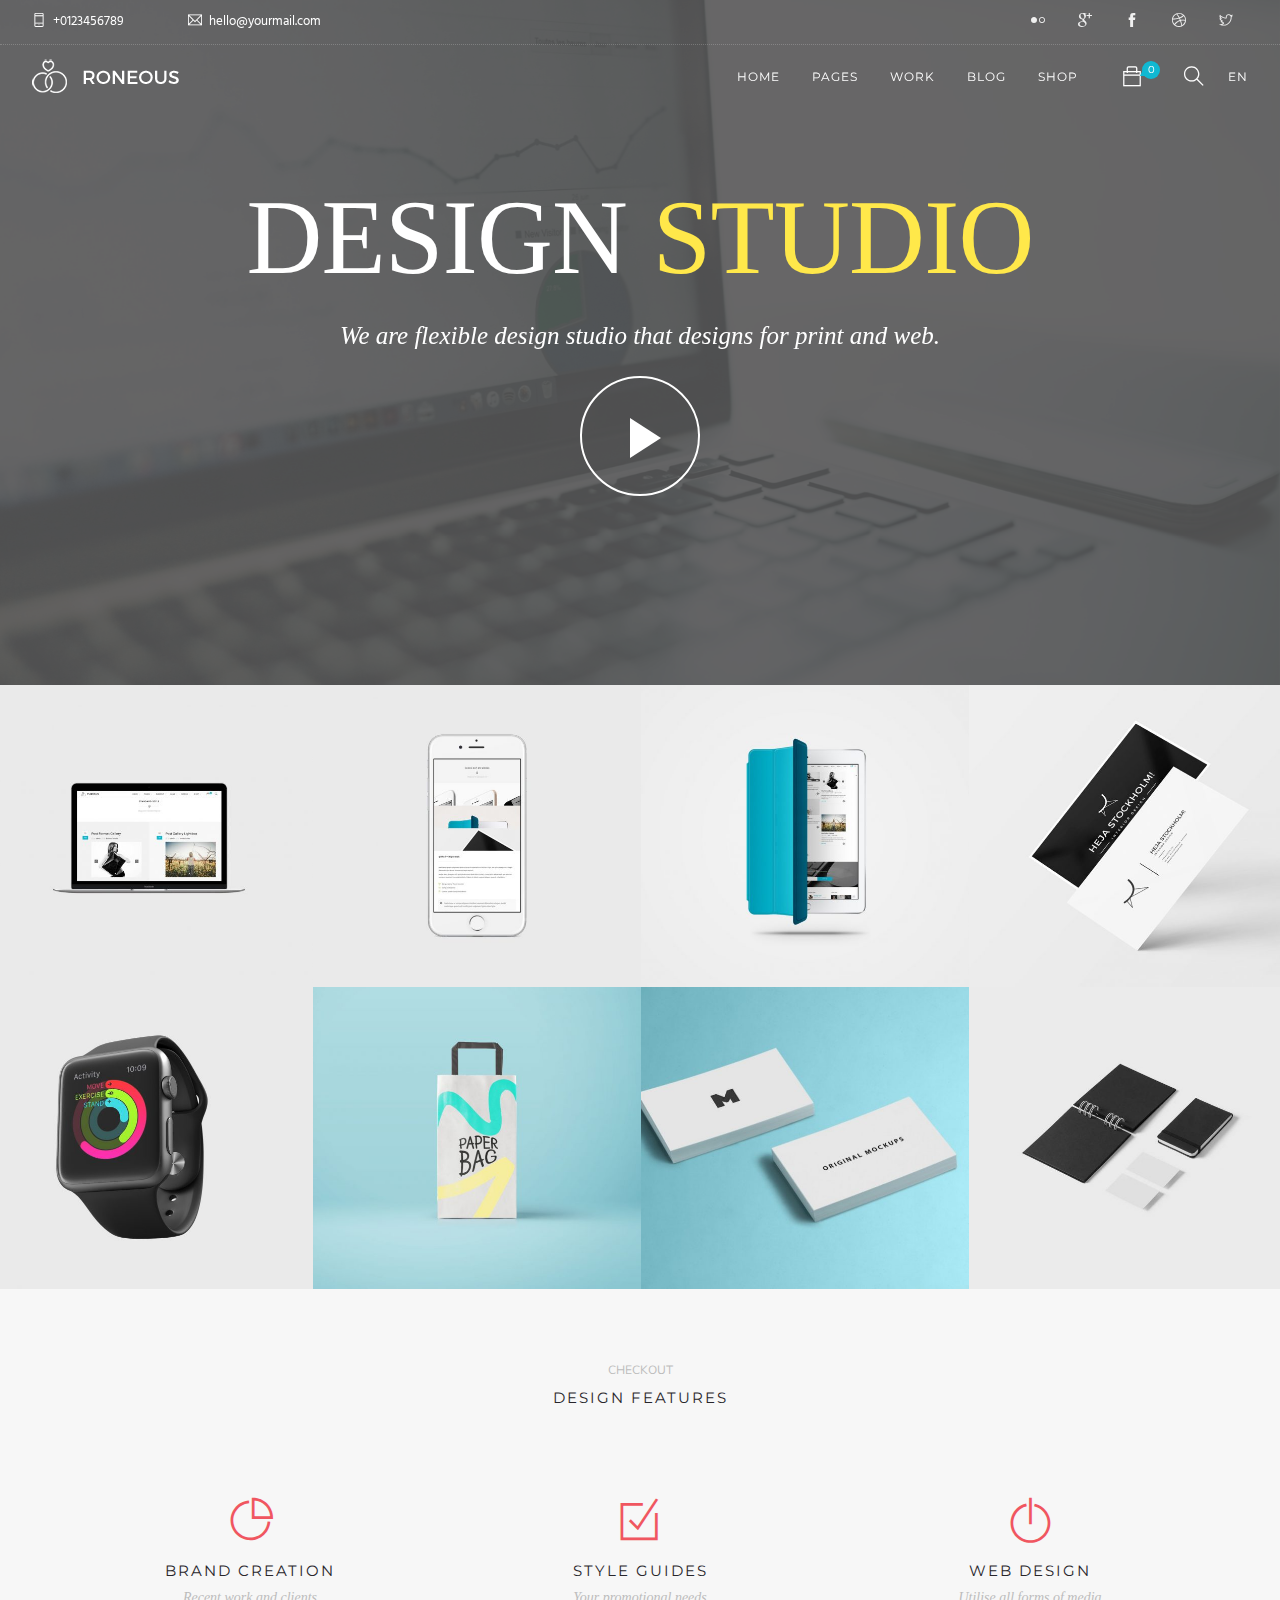
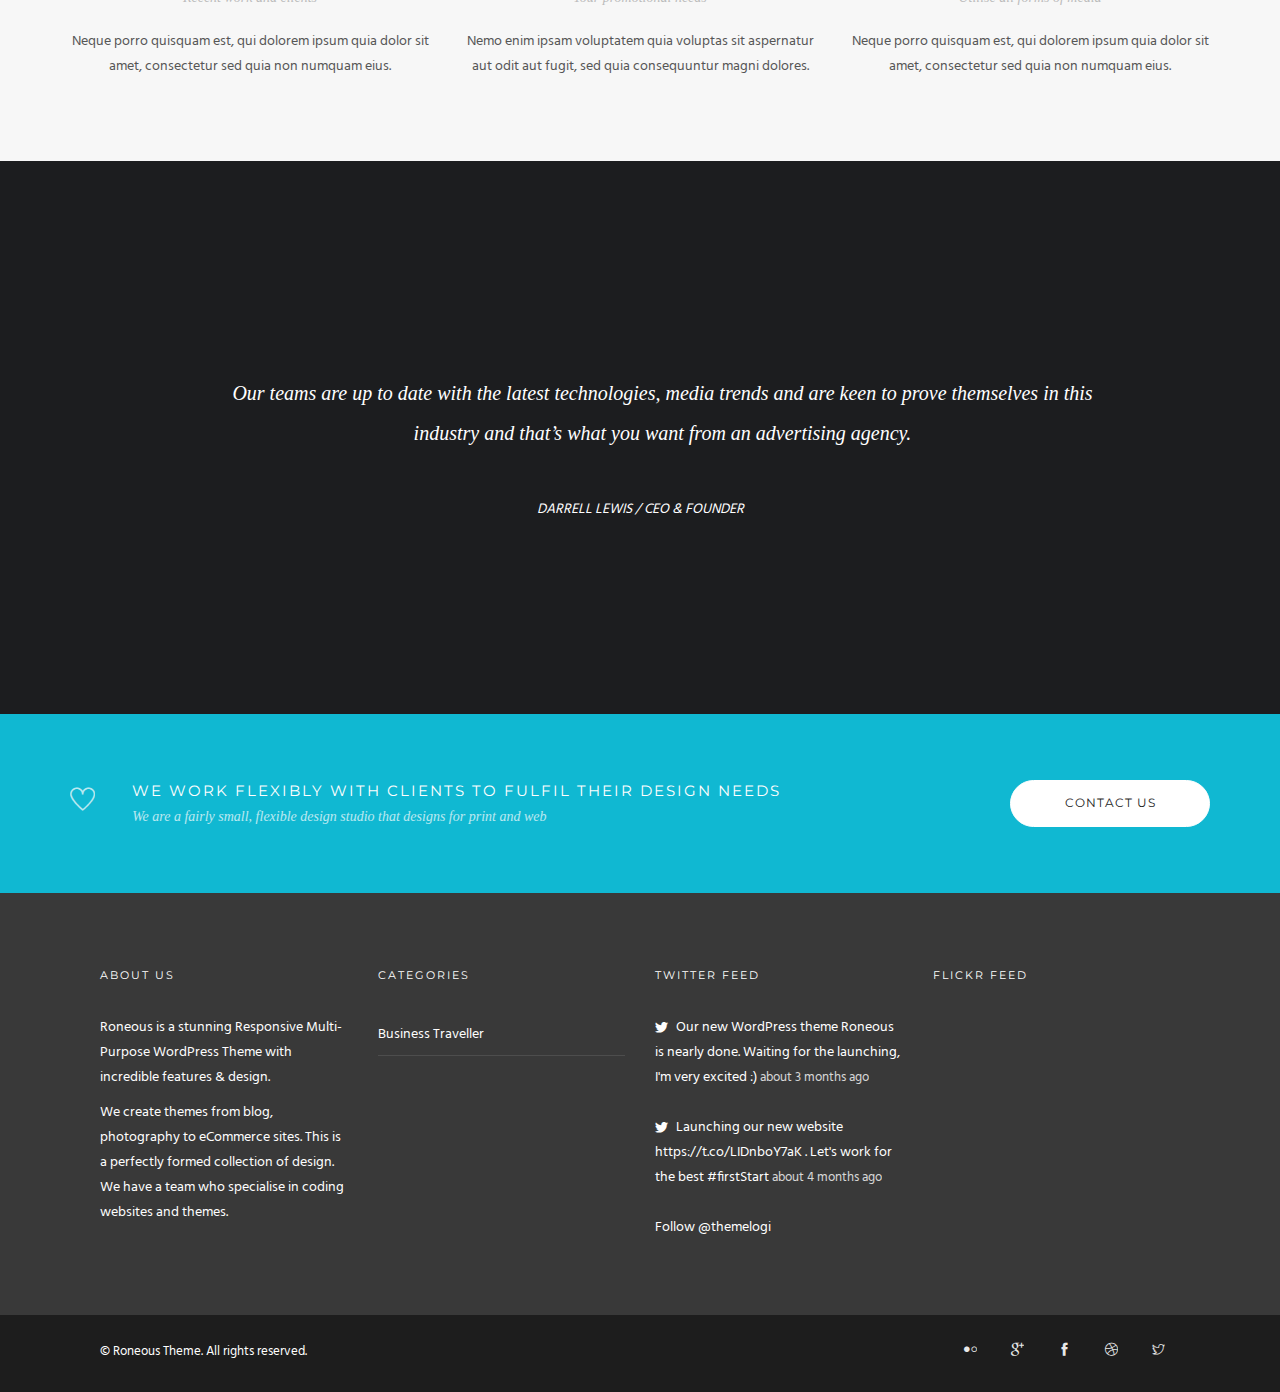
==== commit df16d293: "chinh sua index va product" ====
--- a/index.html
+++ b/index.html
@@ -4,28 +4,25 @@
 <head>
   <meta charset="UTF-8"/>
   <meta name="viewport" content="width=device-width, initial-scale=1.0"/>
-  <link rel="pingback" href="http://demo.themelogi.com/roneous/xmlrpc.php"/>
   <title>Design Studio – Roneous</title>
-  <link rel="alternate" type="application/rss+xml" title="Roneous » Feed" href="http://demo.themelogi.com/roneous/feed/"/>
-  <link rel="alternate" type="application/rss+xml" title="Roneous » Comments Feed" href="http://demo.themelogi.com/roneous/comments/feed/"/>
-
-
-  <link id="contact-form-7-css" rel="stylesheet" href="css/stylesc1f9.css?ver=4.4.2" type="text/css" media="all"/>
-  <link id="rs-plugin-settings-css" rel="stylesheet" href="css/settings5223.css?ver=5.2.6" type="text/css" media="all"/>
-  <link id="js_composer_front-css" rel="stylesheet" href="css/js_composer.min0147.css" type="text/css" media="all"/>
+
+
+  <link id="contact-form-7-css" rel="stylesheet"        href="css/stylesc1f9.css?ver=4.4.2" type="text/css" media="all"/>
+  <link id="rs-plugin-settings-css" rel="stylesheet"    href="css/settings5223.css?ver=5.2.6" type="text/css" media="all"/>
+  <link id="js_composer_front-css" rel="stylesheet"     href="css/js_composer.min0147.css" type="text/css" media="all"/>
   <style id="rs-plugin-settings-inline-css" type="text/css">#rs-demo-id {}</style>
   <link id="tlg-theme-panel-style-css" rel="stylesheet" href="css/style77ae.css?ver=2" type="text/css" media="all"/>
-  <link id="woocommerce-layout-css" rel="stylesheet" href="css/woocommerce-layout72e6.css?ver=2.6.4" type="text/css" media="all"/>
-  <link id="woocommerce-smallscreen-css" rel="stylesheet" href="css/woocommerce-smallscreen72e6.css?ver=2.6.4" type="text/css" media="only screen and (max-width: 768px)"/>
-  <link id="woocommerce-general-css" rel="stylesheet" href="css/woocommerce72e6.css?ver=2.6.4" type="text/css" media="all"/>
+  <link id="woocommerce-layout-css" rel="stylesheet"    href="css/woocommerce-layout72e6.css?ver=2.6.4" type="text/css" media="all"/>
+  <link id="woocommerce-smallscreen-css"                href="css/woocommerce-smallscreen72e6.css?ver=2.6.4" type="text/css" media="only screen and (max-width: 768px)" rel="stylesheet"/>
+  <link id="woocommerce-general-css" rel="stylesheet"   href="css/woocommerce72e6.css?ver=2.6.4" type="text/css" media="all"/>
   
-  <link id="roneous-libs-css" rel="stylesheet" href="css/libs62d0.css?ver=4.5.3" type="text/css" media="all"/>
-  <link id="roneous-theme-styles-css" rel="stylesheet" href="css/roneous-theme-styles154f.css?ver=1470633970" type="text/css" media="all"/>
-  <link id="roneous-style-css" rel="stylesheet" href="css/style62d0.css?ver=4.5.3" type="text/css" media="all"/>
-  <link id="tlg-ggfonts-heading-57aacfd5e13d3-css" rel="stylesheet" href="https://fonts.googleapis.com/css?family=Muli%3A400&amp;subset=latin%2Clatin-ext&amp;ver=4.5.3" type="text/css" media="all"/>
-  <link id="tlg-ggfonts-heading-57aacfd5e3910-css" rel="stylesheet" href="https://fonts.googleapis.com/css?family=Muli%3A400&amp;subset=latin%2Clatin-ext&amp;ver=4.5.3" type="text/css" media="all"/>
-  <link id="roneous-google-fonts-css" rel="stylesheet" href="https://fonts.googleapis.com/css?family=Hind%3A400%2C100%2C300%2C400%2C600%2C700%7CMontserrat%3A400%2C100%2C300%2C400%2C600%2C700%7CRoboto%3A400%2C100%2C300%2C400%2C600%2C700%7COpen+Sans%3A300%2C400&amp;subset=latin%2Clatin-ext&amp;ver=4.5.3" type="text/css" media="all"/>
-  <link rel="stylesheet" href="css/webstyle.css" type="text/css" media="all"/>
+  <link id="roneous-libs-css" rel="stylesheet"          href="css/libs62d0.css?ver=4.5.3" type="text/css" media="all"/>
+  <link id="roneous-theme-styles-css" rel="stylesheet"  href="css/roneous-theme-styles154f.css?ver=1470633970" type="text/css" media="all"/>
+  <link id="roneous-style-css" rel="stylesheet"         href="css/style62d0.css?ver=4.5.3" type="text/css" media="all"/>
+  <link id="tlg-ggfonts-heading-57aacfd5e13d3-css"      href="https://fonts.googleapis.com/css?family=Muli%3A400&amp;subset=latin%2Clatin-ext&amp;ver=4.5.3" type="text/css" media="all" rel="stylesheet"/>
+  <link id="tlg-ggfonts-heading-57aacfd5e3910-css"      href="https://fonts.googleapis.com/css?family=Muli%3A400&amp;subset=latin%2Clatin-ext&amp;ver=4.5.3" type="text/css" media="all" rel="stylesheet" />
+  <link id="roneous-google-fonts-css" rel="stylesheet"  href="https://fonts.googleapis.com/css?family=Hind%3A400%2C100%2C300%2C400%2C600%2C700%7CMontserrat%3A400%2C100%2C300%2C400%2C600%2C700%7CRoboto%3A400%2C100%2C300%2C400%2C600%2C700%7COpen+Sans%3A300%2C400&amp;subset=latin%2Clatin-ext&amp;ver=4.5.3" type="text/css" media="all"/>
+  <link rel="stylesheet"                                href="css/webstyle.css" type="text/css" media="all"/>
 
   <script type="text/javascript" src="js/jqueryb8ff.js"></script>
   <script type="text/javascript" src="js/jquery-migrate.min330a.js"></script>
@@ -62,23 +59,14 @@
   </noscript>
 
 
-  <link rel="https://api.w.org/" href="http://demo.themelogi.com/roneous/wp-json/"/>
-  <link rel="EditURI" type="application/rsd+xml" title="RSD" href="http://demo.themelogi.com/roneous/xmlrpc.php?rsd"/>
-  <link rel="wlwmanifest" type="application/wlwmanifest+xml" href="http://demo.themelogi.com/roneous/wp-includes/wlwmanifest.xml"/>
-  <meta name="generator" content="WordPress 4.5.3"/>
-  <meta name="generator" content="WooCommerce 2.6.4"/>
-  <link rel="canonical" href="index.html"/>
-  <link rel="shortlink" href="http://demo.themelogi.com/roneous/?p=2051"/>
-  <link rel="alternate" type="application/json+oembed" href="http://demo.themelogi.com/roneous/wp-json/oembed/1.0/embed?url=http%3A%2F%2Fdemo.themelogi.com%2Froneous%2Fhome%2Fdesign-studio%2F"/>
-  <link rel="alternate" type="text/xml+oembed" href="http://demo.themelogi.com/roneous/wp-json/oembed/1.0/embed?url=http%3A%2F%2Fdemo.themelogi.com%2Froneous%2Fhome%2Fdesign-studio%2F&amp;format=xml"/>
   
-  <meta name="generator" content="Powered by Visual Composer - drag and drop page builder for WordPress."/>
-  <meta name="generator" content="Powered by Slider Revolution 5.2.6 - responsive, Mobile-Friendly Slider Plugin for WordPress with comfortable drag and drop interface."/>
   <link rel="icon" href="uploads/2016/05/cropped-favicon-60x60.png" sizes="32x32"/>
   <link rel="icon" href="uploads/2016/05/cropped-favicon-300x300.png" sizes="192x192"/>
   <link rel="apple-touch-icon-precomposed" href="uploads/2016/05/cropped-favicon-180x180.png"/>
-  <meta name="msapplication-TileImage" content="http://demo.themelogi.com/roneous/wp-content/uploads/2016/05/cropped-favicon-300x300.png"/>
-  <style type="text/css" data-type="vc_shortcodes-custom-css">.vc_custom_1469184109602{background-image: url(uploads/2016/07/man_advisor65ad.jpg?id=3436) !important;}.vc_custom_1470337149707{}.vc_custom_1456370426125{padding-top: 120px !important;padding-right: 100px !important;padding-bottom: 120px !important;padding-left: 100px !important;}</style>
+  <meta name="msapplication-TileImage"  content="uploads/2016/05/cropped-favicon-300x300.png"/>
+  <style type="text/css" data-type="vc_shortcodes-custom-css">
+    .vc_custom_1469184109602{background-image: url(uploads/2016/07/man_advisor65ad.jpg?id=3436) !important;}.vc_custom_1470337149707{}.vc_custom_1456370426125{padding-top: 120px !important;padding-right: 100px !important;padding-bottom: 120px !important;padding-left: 100px !important;}
+  </style>
 </head>
 
 
@@ -99,56 +87,41 @@
           </div>
         </div>
         <div class="nav-bar">
-          <div class="module left"><a href=""><img alt="Roneous" src="img/logo-light.png" class="logo logo-light"/><img alt="Roneous" src="img/logo-dark.png" class="logo logo-dark"/></a></div>
+          <div class="module left"><a href="#"><img alt="Roneous" src="img/logo-light.png" class="logo logo-light"/><img alt="Roneous" src="img/logo-dark.png" class="logo logo-dark"/></a></div>
           <div class="module widget-wrap mobile-toggle right visible-sm visible-xs"><i class="ti-menu"></i></div>
           <div class="module-group right">
             <div class="module left">
               <ul id="menu-primary-menu" class="menu">
-                <li id="menu-item-55" class="menu-item menu-item-type-custom menu-item-object-custom current-menu-ancestor menu-item-has-children menu-item-55 has-dropdown megamenu-item"><a href="#">Home</a>
+                <li id="menu-item-55" class="menu-item menu-item-type-custom menu-item-object-custom current-menu-ancestor menu-item-has-children menu-item-55 has-dropdown megamenu-item">
+                  <a href="#">Home</a>
                   <ul role="menu" class="subnav">
                     <li id="menu-item-2090" class="menu-item menu-item-type-custom menu-item-object-custom menu-item-has-children menu-item-2090 has-dropdown"><a href="#">Business</a>
                       <ul role="menu" class="subnav">
-                        <li id="menu-item-2071" class="menu-item menu-item-type-post_type menu-item-object-page menu-item-2071"><a href="http://demo.themelogi.com/roneous/home/business-agency/">Business Agency</a></li>
-                        <li id="menu-item-2070" class="menu-item menu-item-type-post_type menu-item-object-page menu-item-2070"><a href="http://demo.themelogi.com/roneous/home/start-adventure/">Start Adventure<span class="label">New!</span></a></li>
-                        <li id="menu-item-2072" class="menu-item menu-item-type-post_type menu-item-object-page menu-item-2072"><a href="http://demo.themelogi.com/roneous/home/business-advisors/">Business Advisors</a></li>
-                        <li id="menu-item-2073" class="menu-item menu-item-type-post_type menu-item-object-page menu-item-2073"><a href="http://demo.themelogi.com/roneous/home/digital-technology/">Digital Technology</a></li>
-                        <li id="menu-item-2074" class="menu-item menu-item-type-post_type menu-item-object-page menu-item-2074"><a href="http://demo.themelogi.com/roneous/home/modern-home/">Modern Home<span class="label">New!</span></a></li>
+                        <li id="menu-item-2071" class="menu-item menu-item-type-post_type menu-item-object-page menu-item-2071"><a href="#">Business Agency</a></li>
+                        <li id="menu-item-2070" class="menu-item menu-item-type-post_type menu-item-object-page menu-item-2070"><a href="#">Start Adventure<span class="label">New!</span></a></li>
                       </ul>
                     </li>
                     <li id="menu-item-2092" class="menu-item menu-item-type-custom menu-item-object-custom menu-item-has-children menu-item-2092 has-dropdown"><a href="#">News</a>
                       <ul role="menu" class="subnav">
-                        <li id="menu-item-2065" class="menu-item menu-item-type-post_type menu-item-object-page menu-item-2065"><a href="http://demo.themelogi.com/roneous/home/news-express/">News Express</a></li>
-                        <li id="menu-item-2068" class="menu-item menu-item-type-post_type menu-item-object-page menu-item-2068"><a href="http://demo.themelogi.com/roneous/home/the-journals/">The Journals</a></li>
-                        <li id="menu-item-2066" class="menu-item menu-item-type-post_type menu-item-object-page menu-item-2066"><a href="http://demo.themelogi.com/roneous/home/collaboration-work/">Collaboration Work</a></li>
-                        <li id="menu-item-2067" class="menu-item menu-item-type-post_type menu-item-object-page menu-item-2067"><a href="http://demo.themelogi.com/roneous/home/landing-conversation/">Landing Conversation</a></li>
-                        <li id="menu-item-2069" class="menu-item menu-item-type-post_type menu-item-object-page menu-item-2069"><a href="http://demo.themelogi.com/roneous/home/personal-story/">Personal Story</a></li>
-                      </ul>
-                    </li>
-                    <li id="menu-item-2093" class="menu-item menu-item-type-custom menu-item-object-custom current-menu-ancestor current-menu-parent menu-item-has-children menu-item-2093 has-dropdown"><a href="#">Projects</a>
-                      <ul role="menu" class="subnav">
-                        <li id="menu-item-2080" class="menu-item menu-item-type-post_type menu-item-object-page menu-item-2080"><a href="http://demo.themelogi.com/roneous/home/work-showcase/">Work Showcase</a></li>
-                        <li id="menu-item-2081" class="menu-item menu-item-type-post_type menu-item-object-page menu-item-2081"><a href="http://demo.themelogi.com/roneous/home/freelance-designer/">Freelance Designer</a></li>
+                        <li id="menu-item-2065" class="menu-item menu-item-type-post_type menu-item-object-page menu-item-2065"><a href="#">News Express</a></li>
+                      </ul>
+                    </li>
+                    <li id="menu-item-2093" class="menu-item menu-item-type-custom menu-item-object-custom current-menu-ancestor current-menu-parent menu-item-has-children menu-item-2093 has-dropdown">
+                      <a href="#">Projects</a>
+                      <ul role="menu" class="subnav">
+                        <li id="menu-item-2080" class="menu-item menu-item-type-post_type menu-item-object-page menu-item-2080"><a href="#">Work Showcase</a></li>
                         <li id="menu-item-2084" class="menu-item menu-item-type-post_type menu-item-object-page current-menu-item page_item page-item-2051 current_page_item menu-item-2084 active"><a href="index.html">Design Studio</a></li>
-                        <li id="menu-item-2083" class="menu-item menu-item-type-post_type menu-item-object-page menu-item-2083"><a href="http://demo.themelogi.com/roneous/home/flexibly-projects/">Flexibly Projects</a></li>
-                        <li id="menu-item-2082" class="menu-item menu-item-type-post_type menu-item-object-page menu-item-2082"><a href="http://demo.themelogi.com/roneous/home/art-work/">Art Work</a></li>
                       </ul>
                     </li>
                     <li id="menu-item-2094" class="menu-item menu-item-type-custom menu-item-object-custom menu-item-has-children menu-item-2094 has-dropdown"><a href="#">Shop</a>
                       <ul role="menu" class="subnav">
-                        <li id="menu-item-2086" class="menu-item menu-item-type-post_type menu-item-object-page menu-item-2086"><a href="http://demo.themelogi.com/roneous/home/premier-collection/">Premier Collection</a></li>
-                        <li id="menu-item-2089" class="menu-item menu-item-type-post_type menu-item-object-page menu-item-2089"><a href="http://demo.themelogi.com/roneous/home/start-selling/">Start Selling</a></li>
-                        <li id="menu-item-2087" class="menu-item menu-item-type-post_type menu-item-object-page menu-item-2087"><a href="http://demo.themelogi.com/roneous/home/department-store/">Department Store</a></li>
-                        <li id="menu-item-2088" class="menu-item menu-item-type-post_type menu-item-object-page menu-item-2088"><a href="http://demo.themelogi.com/roneous/home/products-landing/">Products Landing</a></li>
-                        <li id="menu-item-2085" class="menu-item menu-item-type-post_type menu-item-object-page menu-item-2085"><a href="http://demo.themelogi.com/roneous/home/store-showcase/">Store Showcase</a></li>
+                        <li id="menu-item-2086" class="menu-item menu-item-type-post_type menu-item-object-page menu-item-2086"><a href="index.html">Premier Collection</a></li>
+                        <li id="menu-item-2089" class="menu-item menu-item-type-post_type menu-item-object-page menu-item-2089"><a href="index.html">Start Selling</a></li>
                       </ul>
                     </li>
                     <li id="menu-item-2091" class="menu-item menu-item-type-custom menu-item-object-custom menu-item-has-children menu-item-2091 has-dropdown"><a href="#">Landing</a>
                       <ul role="menu" class="subnav">
-                        <li id="menu-item-2075" class="menu-item menu-item-type-post_type menu-item-object-page menu-item-2075"><a href="http://demo.themelogi.com/roneous/home/advanced-showcase/">Advanced Showcase</a></li>
-                        <li id="menu-item-2078" class="menu-item menu-item-type-post_type menu-item-object-page menu-item-2078"><a href="http://demo.themelogi.com/roneous/home/music-lyrics/">Music & Lyrics</a></li>
-                        <li id="menu-item-2079" class="menu-item menu-item-type-post_type menu-item-object-page menu-item-2079"><a href="http://demo.themelogi.com/roneous/home/personal-profile/">Personal Profile</a></li>
-                        <li id="menu-item-2077" class="menu-item menu-item-type-post_type menu-item-object-page menu-item-2077"><a href="http://demo.themelogi.com/roneous/home/fashion-light/">Fashion Light</a></li>
-                        <li id="menu-item-2076" class="menu-item menu-item-type-post_type menu-item-object-page menu-item-2076"><a href="http://demo.themelogi.com/roneous/home/app-design/">App Design</a></li>
+                        <li id="menu-item-2075" class="menu-item menu-item-type-post_type menu-item-object-page menu-item-2075"><a href="#">Advanced Showcase</a></li>
                       </ul>
                     </li>
                   </ul>
@@ -157,203 +130,72 @@
                   <ul role="menu" class="subnav">
                     <li id="menu-item-2007" class="menu-item menu-item-type-custom menu-item-object-custom menu-item-has-children menu-item-2007 has-dropdown"><a href="#"><i class="ti-info-alt"></i> About</a>
                       <ul role="menu" class="subnav">
-                        <li id="menu-item-1989" class="menu-item menu-item-type-post_type menu-item-object-page menu-item-1989"><a href="http://demo.themelogi.com/roneous/pages/1-about-us/"><i class="ti-microphone-alt"></i> 1. About Us</a></li>
-                        <li id="menu-item-1991" class="menu-item menu-item-type-post_type menu-item-object-page menu-item-1991"><a href="http://demo.themelogi.com/roneous/pages/2-about-us/"><i class="ti-layout"></i> 2. About Us</a></li>
+                        <li id="menu-item-1989" class="menu-item menu-item-type-post_type menu-item-object-page menu-item-1989"><a href="index.html"><i class="ti-microphone-alt"></i> 1. About Us</a></li>
+                        <li id="menu-item-1991" class="menu-item menu-item-type-post_type menu-item-object-page menu-item-1991"><a href="index.html"><i class="ti-layout"></i> 2. About Us</a></li>
                       </ul>
                     </li>
                     <li id="menu-item-2008" class="menu-item menu-item-type-custom menu-item-object-custom menu-item-has-children menu-item-2008 has-dropdown"><a href="#"><i class="ti-mobile"></i> Contact</a>
                       <ul role="menu" class="subnav">
-                        <li id="menu-item-1993" class="menu-item menu-item-type-post_type menu-item-object-page menu-item-1993"><a href="http://demo.themelogi.com/roneous/pages/1-contact-us/"><i class="ti-bookmark-alt"></i> 1. Contact Us</a></li>
-                        <li id="menu-item-1994" class="menu-item menu-item-type-post_type menu-item-object-page menu-item-1994"><a href="http://demo.themelogi.com/roneous/pages/2-contact-us/"><i class="ti-envelope"></i> 2. Contact Us</a></li>
+                        <li id="menu-item-1993" class="menu-item menu-item-type-post_type menu-item-object-page menu-item-1993"><a href="index.html"><i class="ti-bookmark-alt"></i> 1. Contact Us</a></li>
                       </ul>
                     </li>
                     <li id="menu-item-2010" class="menu-item menu-item-type-custom menu-item-object-custom menu-item-has-children menu-item-2010 has-dropdown"><a href="#"><i class="ti-headphone-alt"></i> Services</a>
                       <ul role="menu" class="subnav">
-                        <li id="menu-item-2005" class="menu-item menu-item-type-post_type menu-item-object-page menu-item-2005"><a href="http://demo.themelogi.com/roneous/pages/1-service/"><i class="ti-reload"></i> 1. Service</a></li>
-                        <li id="menu-item-2006" class="menu-item menu-item-type-post_type menu-item-object-page menu-item-2006"><a href="http://demo.themelogi.com/roneous/pages/2-service/"><i class="ti-briefcase"></i> 2. Service</a></li>
+                        <li id="menu-item-2005" class="menu-item menu-item-type-post_type menu-item-object-page menu-item-2005"><a href="index.html"><i class="ti-reload"></i> 1. Service</a></li>
                       </ul>
                     </li>
                     <li id="menu-item-2011" class="menu-item menu-item-type-custom menu-item-object-custom menu-item-has-children menu-item-2011 has-dropdown"><a href="#"><i class="ti-money"></i> Pricing</a>
                       <ul role="menu" class="subnav">
-                        <li id="menu-item-2001" class="menu-item menu-item-type-post_type menu-item-object-page menu-item-2001"><a href="http://demo.themelogi.com/roneous/pages/1-pricing/"><i class="ti-receipt"></i> 1. Pricing</a></li>
-                        <li id="menu-item-2000" class="menu-item menu-item-type-post_type menu-item-object-page menu-item-2000"><a href="http://demo.themelogi.com/roneous/pages/2-pricing/"><i class="ti-panel"></i> 2. Pricing</a></li>
-                      </ul>
-                    </li>
-                    <li id="menu-item-1947" class="menu-item menu-item-type-custom menu-item-object-custom menu-item-1947"><a href="http://demo.themelogi.com/roneous/?s=post"><i class="ti-search"></i> Search Results</a></li>
-                    <li id="menu-item-1950" class="menu-item menu-item-type-custom menu-item-object-custom menu-item-1950"><a href="http://demo.themelogi.com/roneous/not-found"><i class="ti-unlink"></i> Page Not Found</a></li>
-                    <li id="menu-item-1992" class="menu-item menu-item-type-post_type menu-item-object-page menu-item-1992"><a href="http://demo.themelogi.com/roneous/pages/coming-soon/"><i class="ti-check"></i> Coming Soon</a></li>
-                    <li id="menu-item-1999" class="menu-item menu-item-type-post_type menu-item-object-page menu-item-1999"><a href="http://demo.themelogi.com/roneous/pages/maintainent/"><i class="ti-dashboard"></i> Maintainent</a></li>
+                        <li id="menu-item-2001" class="menu-item menu-item-type-post_type menu-item-object-page menu-item-2001"><a href="index.html"><i class="ti-receipt"></i> 1. Pricing</a></li>
+                      </ul>
+                    </li>
+                    <li id="menu-item-1947" class="menu-item menu-item-type-custom menu-item-object-custom menu-item-1947"><a href="#"><i class="ti-search"></i> Search Results</a></li>
+                    <li id="menu-item-1950" class="menu-item menu-item-type-custom menu-item-object-custom menu-item-1950"><a href="#"><i class="ti-unlink"></i> Page Not Found</a></li>
+                    <li id="menu-item-1992" class="menu-item menu-item-type-post_type menu-item-object-page menu-item-1992"><a href="#"><i class="ti-check"></i> Coming Soon</a></li>
+                    <li id="menu-item-1999" class="menu-item menu-item-type-post_type menu-item-object-page menu-item-1999"><a href="#"><i class="ti-dashboard"></i> Maintainent</a></li>
                   </ul>
                 </li>
-                <li id="menu-item-859" class="menu-item menu-item-type-custom menu-item-object-custom menu-item-has-children menu-item-859 has-dropdown megamenu-item"><a href="#">Elements</a>
-                  <ul role="menu" class="subnav">
-                    <li id="menu-item-52" class="menu-item menu-item-type-custom menu-item-object-custom menu-item-has-children menu-item-52 has-dropdown"><a href="#">Basic HTML<span>Text Presentation</span></a>
-                      <ul role="menu" class="subnav">
-                        <li id="menu-item-251" class="menu-item menu-item-type-post_type menu-item-object-page menu-item-251"><a href="http://demo.themelogi.com/roneous/elements/accordion-module/"><i class="ti-layers"></i> Accordion module</a></li>
-                        <li id="menu-item-287" class="menu-item menu-item-type-post_type menu-item-object-page menu-item-287"><a href="http://demo.themelogi.com/roneous/elements/tabs-module/"><i class="ti-layers-alt"></i> Tabs module</a></li>
-                        <li id="menu-item-259" class="menu-item menu-item-type-post_type menu-item-object-page menu-item-259"><a href="http://demo.themelogi.com/roneous/elements/alert-boxes/"><i class="ti-announcement"></i> Alert boxes</a></li>
-                        <li id="menu-item-446" class="menu-item menu-item-type-post_type menu-item-object-page menu-item-446"><a href="http://demo.themelogi.com/roneous/elements/block-content/"><i class="ti-layout-accordion-separated"></i> Block content</a></li>
-                        <li id="menu-item-393" class="menu-item menu-item-type-post_type menu-item-object-page menu-item-393"><a href="http://demo.themelogi.com/roneous/elements/text-highlights/"><i class="ti-layout-list-post"></i> Text highlights</a></li>
-                        <li id="menu-item-403" class="menu-item menu-item-type-post_type menu-item-object-page menu-item-403"><a href="http://demo.themelogi.com/roneous/elements/dropcap-variants/"><i class="ti-smallcap"></i> Dropcap variants</a></li>
-                        <li id="menu-item-630" class="menu-item menu-item-type-post_type menu-item-object-page menu-item-630"><a href="http://demo.themelogi.com/roneous/elements/grid-structure/"><i class="ti-layout-column3"></i> Grid structure</a></li>
-                        <li id="menu-item-329" class="menu-item menu-item-type-post_type menu-item-object-page menu-item-329"><a href="http://demo.themelogi.com/roneous/elements/button-styles/"><i class="ti-mouse"></i> Button styles</a></li>
-                      </ul>
-                    </li>
-                    <li id="menu-item-44" class="menu-item menu-item-type-custom menu-item-object-custom menu-item-has-children menu-item-44 has-dropdown"><a href="#">Heading Intro<span>Leading Content</span></a>
-                      <ul role="menu" class="subnav">
-                        <li id="menu-item-309" class="menu-item menu-item-type-post_type menu-item-object-page menu-item-309"><a href="http://demo.themelogi.com/roneous/elements/heading-styles/"><i class="ti-layout-media-overlay-alt-2"></i> Heading styles</a></li>
-                        <li id="menu-item-313" class="menu-item menu-item-type-post_type menu-item-object-page menu-item-313"><a href="http://demo.themelogi.com/roneous/elements/page-title-layout/"><i class="ti-layout-cta-center"></i> Page title layout</a></li>
-                        <li id="menu-item-659" class="menu-item menu-item-type-post_type menu-item-object-page menu-item-659"><a href="http://demo.themelogi.com/roneous/elements/fullscreen-sliders/"><i class="ti-layout-slider"></i> Fullscreen sliders</a></li>
-                        <li id="menu-item-643" class="menu-item menu-item-type-post_type menu-item-object-page menu-item-643"><a href="http://demo.themelogi.com/roneous/elements/page-single-slide/"><i class="ti-layout-tab-window"></i> Page single slide<span class="label">New!</span></a></li>
-                        <li id="menu-item-534" class="menu-item menu-item-type-post_type menu-item-object-page menu-item-534"><a href="http://demo.themelogi.com/roneous/elements/background-effect/"><i class="ti-layout-media-overlay"></i> Background effect</a></li>
-                        <li id="menu-item-644" class="menu-item menu-item-type-post_type menu-item-object-page menu-item-644"><a href="http://demo.themelogi.com/roneous/elements/social-accounts/"><i class="ti-sharethis"></i> Social accounts</a></li>
-                        <li id="menu-item-450" class="menu-item menu-item-type-post_type menu-item-object-page menu-item-450"><a href="http://demo.themelogi.com/roneous/elements/icon-title-list/"><i class="ti-view-list-alt"></i> Icon title list</a></li>
-                        <li id="menu-item-570" class="menu-item menu-item-type-post_type menu-item-object-page menu-item-570"><a href="http://demo.themelogi.com/roneous/elements/google-map-styles/"><i class="ti-location-pin"></i> Google map styles</a></li>
-                      </ul>
-                    </li>
-                    <li id="menu-item-1939" class="menu-item menu-item-type-custom menu-item-object-custom menu-item-has-children menu-item-1939 has-dropdown"><a href="#">Interactive<span>Immediately Message</span></a>
-                      <ul role="menu" class="subnav">
-                        <li id="menu-item-664" class="menu-item menu-item-type-post_type menu-item-object-page menu-item-664"><a href="http://demo.themelogi.com/roneous/elements/blog-content-layout/"><i class="ti-layout-media-overlay"></i> Blog content layout</a></li>
-                        <li id="menu-item-234" class="menu-item menu-item-type-post_type menu-item-object-page menu-item-234"><a href="http://demo.themelogi.com/roneous/elements/team-member-styles/"><i class="ti-user"></i> Team member styles</a></li>
-                        <li id="menu-item-232" class="menu-item menu-item-type-post_type menu-item-object-page menu-item-232"><a href="http://demo.themelogi.com/roneous/elements/client-box-variants/"><i class="ti-agenda"></i> Client box variants</a></li>
-                        <li id="menu-item-233" class="menu-item menu-item-type-post_type menu-item-object-page menu-item-233"><a href="http://demo.themelogi.com/roneous/elements/testimonials-content/"><i class="ti-comment-alt"></i> Testimonials content</a></li>
-                        <li id="menu-item-270" class="menu-item menu-item-type-post_type menu-item-object-page menu-item-270"><a href="http://demo.themelogi.com/roneous/elements/facts-counter/"><i class="ti-infinite"></i> Facts counter</a></li>
-                        <li id="menu-item-293" class="menu-item menu-item-type-post_type menu-item-object-page menu-item-293"><a href="http://demo.themelogi.com/roneous/elements/skill-bars/"><i class="ti-bar-chart-alt"></i> Skill bars</a></li>
-                        <li id="menu-item-283" class="menu-item menu-item-type-post_type menu-item-object-page menu-item-283"><a href="http://demo.themelogi.com/roneous/elements/call-to-actions/"><i class="ti-check-box"></i> Call to actions<span class="label">New!</span></a></li>
-                        <li id="menu-item-621" class="menu-item menu-item-type-post_type menu-item-object-page menu-item-621"><a href="http://demo.themelogi.com/roneous/elements/countdown-module/"><i class="ti-alarm-clock"></i> Countdown module</a></li>
-                      </ul>
-                    </li>
-                    <li id="menu-item-1938" class="menu-item menu-item-type-custom menu-item-object-custom menu-item-has-children menu-item-1938 has-dropdown"><a href="#">Media Transform<span>Gallery & Image</span></a>
-                      <ul role="menu" class="subnav">
-                        <li id="menu-item-437" class="menu-item menu-item-type-post_type menu-item-object-page menu-item-437"><a href="http://demo.themelogi.com/roneous/elements/intro-content-styles/"><i class="ti-layout-media-left"></i> Intro content styles</a></li>
-                        <li id="menu-item-580" class="menu-item menu-item-type-post_type menu-item-object-page menu-item-580"><a href="http://demo.themelogi.com/roneous/elements/intro-carousel-styles/"><i class="ti-layout-sidebar-right"></i> Intro carousel styles</a></li>
-                        <li id="menu-item-388" class="menu-item menu-item-type-post_type menu-item-object-page menu-item-388"><a href="http://demo.themelogi.com/roneous/elements/image-caption-effect/"><i class="ti-image"></i> Image caption effect</a></li>
-                        <li id="menu-item-469" class="menu-item menu-item-type-post_type menu-item-object-page menu-item-469"><a href="http://demo.themelogi.com/roneous/elements/image-gallery-layout/"><i class="ti-gallery"></i> Image gallery layout</a></li>
-                        <li id="menu-item-477" class="menu-item menu-item-type-post_type menu-item-object-page menu-item-477"><a href="http://demo.themelogi.com/roneous/elements/modal-popup-effect/"><i class="ti-layout-media-center"></i> Modal popup effect</a></li>
-                        <li id="menu-item-653" class="menu-item menu-item-type-post_type menu-item-object-page menu-item-653"><a href="http://demo.themelogi.com/roneous/elements/contact-form-7/"><i class="ti-email"></i> Contact form 7<span class="label">New!</span></a></li>
-                        <li id="menu-item-341" class="menu-item menu-item-type-post_type menu-item-object-page menu-item-341"><a href="http://demo.themelogi.com/roneous/elements/icon-box-module/"><i class="ti-widget"></i> Icon box module</a></li>
-                        <li id="menu-item-411" class="menu-item menu-item-type-post_type menu-item-object-page menu-item-411"><a href="http://demo.themelogi.com/roneous/elements/pricing-table-layout/"><i class="ti-money"></i> Pricing table layout</a></li>
-                      </ul>
-                    </li>
-                  </ul>
-                </li>
+                
+
                 <li id="menu-item-2673" class="menu-item menu-item-type-custom menu-item-object-custom menu-item-has-children menu-item-2673 has-dropdown"><a href="#">Work</a>
                   <ul role="menu" class="subnav">
                     <li id="menu-item-1908" class="menu-item menu-item-type-custom menu-item-object-custom menu-item-has-children menu-item-1908 has-dropdown"><a href="#">Project Masonry</a>
                       <ul role="menu" class="subnav">
-                        <li id="menu-item-1905" class="menu-item menu-item-type-post_type menu-item-object-page menu-item-1905"><a href="http://demo.themelogi.com/roneous/work/masonry-full-2-columns/">Masonry Full 2 Columns</a></li>
-                        <li id="menu-item-1904" class="menu-item menu-item-type-post_type menu-item-object-page menu-item-1904"><a href="http://demo.themelogi.com/roneous/work/masonry-full-3-columns/">Masonry Full 3 Columns</a></li>
-                        <li id="menu-item-1903" class="menu-item menu-item-type-post_type menu-item-object-page menu-item-1903"><a href="http://demo.themelogi.com/roneous/work/masonry-full-4-columns/">Masonry Full 4 Columns</a></li>
-                        <li id="menu-item-1907" class="menu-item menu-item-type-post_type menu-item-object-page menu-item-1907"><a href="http://demo.themelogi.com/roneous/work/masonry-2-columns/">Masonry 2 Columns</a></li>
-                        <li id="menu-item-1906" class="menu-item menu-item-type-post_type menu-item-object-page menu-item-1906"><a href="http://demo.themelogi.com/roneous/work/masonry-3-columns/">Masonry 3 Columns</a></li>
-                        <li id="menu-item-1902" class="menu-item menu-item-type-post_type menu-item-object-page menu-item-1902"><a href="http://demo.themelogi.com/roneous/work/masonry-4-columns/">Masonry 4 Columns</a></li>
-                      </ul>
-                    </li>
-                    <li id="menu-item-1909" class="menu-item menu-item-type-custom menu-item-object-custom menu-item-has-children menu-item-1909 has-dropdown"><a href="#">Project  Grid</a>
-                      <ul role="menu" class="subnav">
-                        <li id="menu-item-1899" class="menu-item menu-item-type-post_type menu-item-object-page menu-item-1899"><a href="http://demo.themelogi.com/roneous/work/grid-full-2-columns/">Grid Full 2 Columns</a></li>
-                        <li id="menu-item-1898" class="menu-item menu-item-type-post_type menu-item-object-page menu-item-1898"><a href="http://demo.themelogi.com/roneous/work/grid-full-3-columns/">Grid Full 3 Columns</a></li>
-                        <li id="menu-item-1897" class="menu-item menu-item-type-post_type menu-item-object-page menu-item-1897"><a href="http://demo.themelogi.com/roneous/work/grid-full-4-columns/">Grid Full 4 Columns</a></li>
-                        <li id="menu-item-1901" class="menu-item menu-item-type-post_type menu-item-object-page menu-item-1901"><a href="http://demo.themelogi.com/roneous/work/grid-2-columns/">Grid 2 Columns</a></li>
-                        <li id="menu-item-1900" class="menu-item menu-item-type-post_type menu-item-object-page menu-item-1900"><a href="http://demo.themelogi.com/roneous/work/grid-3-columns/">Grid 3 Columns</a></li>
-                        <li id="menu-item-1896" class="menu-item menu-item-type-post_type menu-item-object-page menu-item-1896"><a href="http://demo.themelogi.com/roneous/work/grid-4-columns/">Grid 4 Columns</a></li>
-                      </ul>
-                    </li>
-                    <li id="menu-item-2898" class="menu-item menu-item-type-custom menu-item-object-custom menu-item-has-children menu-item-2898 has-dropdown"><a href="#">Project Zoom</a>
-                      <ul role="menu" class="subnav">
-                        <li id="menu-item-2904" class="menu-item menu-item-type-post_type menu-item-object-page menu-item-2904"><a href="http://demo.themelogi.com/roneous/work/zoom-masonry-2-columns/">Zoom Masonry 2 Columns</a></li>
-                        <li id="menu-item-2903" class="menu-item menu-item-type-post_type menu-item-object-page menu-item-2903"><a href="http://demo.themelogi.com/roneous/work/zoom-masonry-3-columns/">Zoom Masonry 3 Columns</a></li>
-                        <li id="menu-item-2902" class="menu-item menu-item-type-post_type menu-item-object-page menu-item-2902"><a href="http://demo.themelogi.com/roneous/work/zoom-masonry-4-columns/">Zoom Masonry 4 Columns</a></li>
-                        <li id="menu-item-2907" class="menu-item menu-item-type-post_type menu-item-object-page menu-item-2907"><a href="http://demo.themelogi.com/roneous/work/zoom-grid-2-columns/">Zoom Grid 2 Columns</a></li>
-                        <li id="menu-item-2906" class="menu-item menu-item-type-post_type menu-item-object-page menu-item-2906"><a href="http://demo.themelogi.com/roneous/work/zoom-grid-3-columns/">Zoom Grid 3 Columns</a></li>
-                        <li id="menu-item-2905" class="menu-item menu-item-type-post_type menu-item-object-page menu-item-2905"><a href="http://demo.themelogi.com/roneous/work/zoom-grid-4-columns/">Zoom Grid 4 Columns</a></li>
-                      </ul>
-                    </li>
-                    <li id="menu-item-1910" class="menu-item menu-item-type-custom menu-item-object-custom menu-item-has-children menu-item-1910 has-dropdown"><a href="#">Project More</a>
-                      <ul role="menu" class="subnav">
-                        <li id="menu-item-2901" class="menu-item menu-item-type-post_type menu-item-object-page menu-item-2901"><a href="http://demo.themelogi.com/roneous/work/zoom-2-columns/">Zoom 2 Columns</a></li>
-                        <li id="menu-item-2900" class="menu-item menu-item-type-post_type menu-item-object-page menu-item-2900"><a href="http://demo.themelogi.com/roneous/work/zoom-3-columns/">Zoom 3 Columns</a></li>
-                        <li id="menu-item-2899" class="menu-item menu-item-type-post_type menu-item-object-page menu-item-2899"><a href="http://demo.themelogi.com/roneous/work/zoom-4-columns/">Zoom 4 Columns</a></li>
-                        <li id="menu-item-1895" class="menu-item menu-item-type-post_type menu-item-object-page menu-item-1895"><a href="http://demo.themelogi.com/roneous/work/parallax-standard/">Parallax Standard</a></li>
-                        <li id="menu-item-1894" class="menu-item menu-item-type-post_type menu-item-object-page menu-item-1894"><a href="http://demo.themelogi.com/roneous/work/parallax-small/">Parallax Small</a></li>
-                        <li id="menu-item-1893" class="menu-item menu-item-type-post_type menu-item-object-page menu-item-1893"><a href="http://demo.themelogi.com/roneous/work/parallax-fullwidth/">Parallax Fullwidth</a></li>
-                      </ul>
-                    </li>
-                    <li id="menu-item-1933" class="menu-item menu-item-type-custom menu-item-object-custom menu-item-has-children menu-item-1933 has-dropdown"><a href="#">Project Single</a>
-                      <ul role="menu" class="subnav">
-                        <li id="menu-item-2520" class="menu-item menu-item-type-post_type menu-item-object-portfolio menu-item-2520"><a href="http://demo.themelogi.com/roneous/portfolio/project-content-builder/">Project content builder</a></li>
-                        <li id="menu-item-2521" class="menu-item menu-item-type-post_type menu-item-object-portfolio menu-item-2521"><a href="http://demo.themelogi.com/roneous/portfolio/project-masonry-image/">Project masonry image</a></li>
-                        <li id="menu-item-1930" class="menu-item menu-item-type-post_type menu-item-object-portfolio menu-item-1930"><a href="http://demo.themelogi.com/roneous/portfolio/default-project/">Default project</a></li>
-                        <li id="menu-item-1929" class="menu-item menu-item-type-post_type menu-item-object-portfolio menu-item-1929"><a href="http://demo.themelogi.com/roneous/portfolio/lightbox-popup/">Lightbox popup</a></li>
-                        <li id="menu-item-2824" class="menu-item menu-item-type-post_type menu-item-object-portfolio menu-item-2824"><a href="http://demo.themelogi.com/roneous/portfolio/thumbnail-slider/">Thumbnail slider</a></li>
-                        <li id="menu-item-1927" class="menu-item menu-item-type-post_type menu-item-object-portfolio menu-item-1927"><a href="http://demo.themelogi.com/roneous/portfolio/padding-slider/">Padding slider</a></li>
+                        <li id="menu-item-1905" class="menu-item menu-item-type-post_type menu-item-object-page menu-item-1905"><a href="#">Masonry Full 2 Columns</a></li>
+                        <li id="menu-item-1904" class="menu-item menu-item-type-post_type menu-item-object-page menu-item-1904"><a href="#">Masonry Full 3 Columns</a></li>
+                        <li id="menu-item-1903" class="menu-item menu-item-type-post_type menu-item-object-page menu-item-1903"><a href="#">Masonry Full 4 Columns</a></li>
                       </ul>
                     </li>
                   </ul>
                 </li>
+
                 <li id="menu-item-2675" class="menu-item menu-item-type-custom menu-item-object-custom menu-item-has-children menu-item-2675 has-dropdown"><a href="#">Blog</a>
                   <ul role="menu" class="subnav">
                     <li id="menu-item-1884" class="menu-item menu-item-type-custom menu-item-object-custom menu-item-has-children menu-item-1884 has-dropdown"><a href="#">Blog Masonry</a>
                       <ul role="menu" class="subnav">
-                        <li id="menu-item-1880" class="menu-item menu-item-type-post_type menu-item-object-page menu-item-1880"><a href="http://demo.themelogi.com/roneous/blog/masonry-sidebar-left/">Masonry Sidebar Left</a></li>
-                        <li id="menu-item-1881" class="menu-item menu-item-type-post_type menu-item-object-page menu-item-1881"><a href="http://demo.themelogi.com/roneous/blog/masonry-sidebar-right/">Masonry Sidebar Right</a></li>
-                        <li id="menu-item-1883" class="menu-item menu-item-type-post_type menu-item-object-page menu-item-1883"><a href="http://demo.themelogi.com/roneous/blog/masonry-2-columns/">Masonry 2 Columns</a></li>
-                        <li id="menu-item-1882" class="menu-item menu-item-type-post_type menu-item-object-page menu-item-1882"><a href="http://demo.themelogi.com/roneous/blog/masonry-3-columns/">Masonry 3 Columns</a></li>
-                      </ul>
-                    </li>
-                    <li id="menu-item-1885" class="menu-item menu-item-type-custom menu-item-object-custom menu-item-has-children menu-item-1885 has-dropdown"><a href="#">Blog Grid</a>
-                      <ul role="menu" class="subnav">
-                        <li id="menu-item-1876" class="menu-item menu-item-type-post_type menu-item-object-page menu-item-1876"><a href="http://demo.themelogi.com/roneous/blog/grid-sidebar-left/">Grid Sidebar Left</a></li>
-                        <li id="menu-item-1877" class="menu-item menu-item-type-post_type menu-item-object-page menu-item-1877"><a href="http://demo.themelogi.com/roneous/blog/grid-sidebar-right/">Grid Sidebar Right</a></li>
-                        <li id="menu-item-1879" class="menu-item menu-item-type-post_type menu-item-object-page menu-item-1879"><a href="http://demo.themelogi.com/roneous/blog/grid-2-columns/">Grid 2 Columns</a></li>
-                        <li id="menu-item-1878" class="menu-item menu-item-type-post_type menu-item-object-page menu-item-1878"><a href="http://demo.themelogi.com/roneous/blog/grid-3-columns/">Grid 3 Columns</a></li>
-                      </ul>
-                    </li>
-                    <li id="menu-item-1886" class="menu-item menu-item-type-custom menu-item-object-custom menu-item-has-children menu-item-1886 has-dropdown"><a href="#">Blog Post</a>
-                      <ul role="menu" class="subnav">
-                        <li id="menu-item-1891" class="menu-item menu-item-type-post_type menu-item-object-page menu-item-1891"><a href="http://demo.themelogi.com/roneous/blog/post-standard-left/">Post Standard Left</a></li>
-                        <li id="menu-item-1890" class="menu-item menu-item-type-post_type menu-item-object-page menu-item-1890"><a href="http://demo.themelogi.com/roneous/blog/post-sandard-right/">Post Sandard Right</a></li>
-                        <li id="menu-item-1889" class="menu-item menu-item-type-post_type menu-item-object-page menu-item-1889"><a href="http://demo.themelogi.com/roneous/blog/post-feed-content/">Post Feed Content</a></li>
-                        <li id="menu-item-1888" class="menu-item menu-item-type-post_type menu-item-object-page menu-item-1888"><a href="http://demo.themelogi.com/roneous/blog/post-carousel-content/">Post Carousel Content</a></li>
-                      </ul>
-                    </li>
-                    <li id="menu-item-1887" class="menu-item menu-item-type-custom menu-item-object-custom menu-item-has-children menu-item-1887 has-dropdown"><a href="#">Post Types</a>
-                      <ul role="menu" class="subnav">
-                        <li id="menu-item-1918" class="menu-item menu-item-type-post_type menu-item-object-post menu-item-1918"><a href="http://demo.themelogi.com/roneous/2015/10/29/post-image-content/">Post Image Content</a></li>
-                        <li id="menu-item-1919" class="menu-item menu-item-type-post_type menu-item-object-post menu-item-1919"><a href="http://demo.themelogi.com/roneous/2010/10/05/post-format-audio/">Post Format Audio</a></li>
-                        <li id="menu-item-1920" class="menu-item menu-item-type-post_type menu-item-object-post menu-item-1920"><a href="http://demo.themelogi.com/roneous/2010/09/10/post-format-gallery/">Post Format Gallery</a></li>
-                        <li id="menu-item-1921" class="menu-item menu-item-type-post_type menu-item-object-post menu-item-1921"><a href="http://demo.themelogi.com/roneous/2010/06/03/post-format-video/">Post Format Video</a></li>
-                      </ul>
-                    </li>
-                    <li id="menu-item-1926" class="menu-item menu-item-type-custom menu-item-object-custom menu-item-has-children menu-item-1926 has-dropdown"><a href="#">Post Types</a>
-                      <ul role="menu" class="subnav">
-                        <li id="menu-item-1925" class="menu-item menu-item-type-post_type menu-item-object-post menu-item-1925"><a href="http://demo.themelogi.com/roneous/2010/07/02/post-gallery-lightbox/">Post Gallery Lightbox</a></li>
-                        <li id="menu-item-1922" class="menu-item menu-item-type-post_type menu-item-object-post menu-item-1922"><a href="http://demo.themelogi.com/roneous/2010/03/07/post-format-link/">Post Format Link</a></li>
-                        <li id="menu-item-1923" class="menu-item menu-item-type-post_type menu-item-object-post menu-item-1923"><a href="http://demo.themelogi.com/roneous/2010/02/05/post-format-quote/">Post Format Quote</a></li>
-                        <li id="menu-item-1924" class="menu-item menu-item-type-post_type menu-item-object-post menu-item-1924"><a href="http://demo.themelogi.com/roneous/2009/08/06/post-content-only/">Post Content Only</a></li>
+                        <li id="menu-item-1880" class="menu-item menu-item-type-post_type menu-item-object-page menu-item-1880"><a href="#">Masonry Sidebar Left</a></li>
+                        <li id="menu-item-1881" class="menu-item menu-item-type-post_type menu-item-object-page menu-item-1881"><a href="#">Masonry Sidebar Right</a></li>
+                        <li id="menu-item-1883" class="menu-item menu-item-type-post_type menu-item-object-page menu-item-1883"><a href="#">Masonry 2 Columns</a></li>
+                        <li id="menu-item-1882" class="menu-item menu-item-type-post_type menu-item-object-page menu-item-1882"><a href="#">Masonry 3 Columns</a></li>
                       </ul>
                     </li>
                   </ul>
                 </li>
                 <li id="menu-item-2674" class="menu-item menu-item-type-custom menu-item-object-custom menu-item-has-children menu-item-2674 has-dropdown"><a href="#">Shop</a>
                   <ul role="menu" class="subnav">
-                    <li id="menu-item-482" class="menu-item menu-item-type-custom menu-item-object-custom menu-item-482"><a href="http://demo.themelogi.com/roneous/shop/?style=sidebar-left"><i class="ti-layout-sidebar-left"></i> Sidebar Left<span>Grid columns left</span></a></li>
-                    <li id="menu-item-481" class="menu-item menu-item-type-custom menu-item-object-custom menu-item-481"><a href="http://demo.themelogi.com/roneous/shop/?style=sidebar-right"><i class="ti-layout-sidebar-right"></i> Sidebar Right<span>Grid columns right</span></a></li>
-                    <li id="menu-item-484" class="menu-item menu-item-type-custom menu-item-object-custom menu-item-484"><a href="http://demo.themelogi.com/roneous/shop/?style=2col"><i class="ti-layout-grid2"></i> 2 Columns<span>Masonry list layout</span></a></li>
-                    <li id="menu-item-483" class="menu-item menu-item-type-custom menu-item-object-custom menu-item-483"><a href="http://demo.themelogi.com/roneous/shop/?style=3col"><i class="ti-layout-grid3"></i> 3 Columns<span>Masonry list layout</span></a></li>
-                    <li id="menu-item-1934" class="menu-item menu-item-type-custom menu-item-object-custom menu-item-1934"><a href="http://demo.themelogi.com/roneous/shop/?style=4col"><i class="ti-layout-grid4"></i> 4 Columns<span>Masonry list layout</span></a></li>
                     <li id="menu-item-1913" class="menu-item menu-item-type-custom menu-item-object-custom menu-item-has-children menu-item-1913 has-dropdown"><a href="#"><i class="ti-layout-tab-window"></i> Shop Pages<span>Cart & user account</span></a>
                       <ul role="menu" class="subnav">
-                        <li id="menu-item-1914" class="menu-item menu-item-type-post_type menu-item-object-page menu-item-1914"><a href="http://demo.themelogi.com/roneous/cart/"><i class="ti-shopping-cart-full"></i> Cart</a></li>
-                        <li id="menu-item-1915" class="menu-item menu-item-type-post_type menu-item-object-page menu-item-1915"><a href="http://demo.themelogi.com/roneous/checkout/"><i class="ti-write"></i> Checkout</a></li>
-                        <li id="menu-item-3685" class="menu-item menu-item-type-post_type menu-item-object-page menu-item-3685"><a href="http://demo.themelogi.com/roneous/shop/privacy-policy/"><i class="ti-info-alt"></i> Privacy Policy</a></li>
+                        <li id="menu-item-1914" class="menu-item menu-item-type-post_type menu-item-object-page menu-item-1914"><a href="#"><i class="ti-shopping-cart-full"></i> Cart</a></li>
+                        <li id="menu-item-1915" class="menu-item menu-item-type-post_type menu-item-object-page menu-item-1915"><a href="#"><i class="ti-write"></i> Checkout</a></li>
+                        <li id="menu-item-3685" class="menu-item menu-item-type-post_type menu-item-object-page menu-item-3685"><a href="#"><i class="ti-info-alt"></i> Privacy Policy</a></li>
                       </ul>
                     </li>
                   </ul>
                 </li>
               </ul>
             </div>
-            <div class="module widget-wrap cart-widget-wrap left"><a href="http://demo.themelogi.com/roneous/cart/" class="cart-icon"><i class="ti-bag"></i><span class="label number"><span class="tlg-count">0</span></span><span class="title">Shopping Cart</span></a>
+            <div class="module widget-wrap cart-widget-wrap left">
+              <a href="#" class="cart-icon"><i class="ti-bag"></i><span class="label number"><span class="tlg-count">0</span></span><span class="title">Shopping Cart</span></a>
               <div class="widget-inner">
                 <div class="widget">
                   <div class="cart-header">
@@ -370,7 +212,7 @@
             <div class="module widget-wrap search-widget-wrap left">
               <div class="search"><a href="#"><i class="ti-search"></i></a><span class="title">Search Site</span></div>
               <div class="widget-inner">
-                <form id="searchform" method="get" action="http://demo.themelogi.com/roneous/" class="search-form">
+                <form id="searchform" method="get" action="" class="search-form">
                   <input id="s2" type="text" name="s" value="" placeholder="Search on site..." autocomplete="off" class="mb0"/>
                   <input type="submit" value="" class="btn"/>
                 </form>
@@ -440,7 +282,11 @@
               <div class="wpb_column vc_column_container vc_col-sm-12">
                 <div class="vc_column-inner">
                   <div class="wpb_wrapper">
-                    <script type="text/javascript">jQuery(document).ready(function(){jQuery('head').append('<style type="text/css" id="tlg-custom-css-project-57aacfd5dac3d">#project-57aacfd5dac3d .box-zoom .box-mask{background-color:rgba(240,86,96,0.95)!important;}</style>');});</script>
+
+                    <script type="text/javascript">
+                      jQuery(document).ready(function(){jQuery('head').append('<style type="text/css" id="tlg-custom-css-project-57aacfd5dac3d">#project-57aacfd5dac3d .box-zoom .box-mask{background-color:rgba(240,86,96,0.95)!important;}</style>');});
+                    </script>
+                    
                     <section class="projects p0">
                       <div class="row masonry-loader">
                         <div class="col-sm-12 text-center">
@@ -452,11 +298,14 @@
                           <div class="box-inner">
                             <div class="box-inner__i">
                               <div class="box-pic"><img width="650" height="600" src="uploads/2016/04/11_mbpro-650x600.jpg" alt="11_mbpro" class="background-image wp-post-image"/>
-                                <div class="box-mask"><a href="http://demo.themelogi.com/roneous/portfolio/project-content-builder/">
+                                <div class="box-mask">
+                                  <a href="product.html">
                                     <div class="mask-content text-center">
                                       <h2 class="mask-content__title">Project content builder</h2>
                                       <div class="mask-content__meta">Advertising / Web design</div>
-                                    </div></a></div>
+                                    </div>
+                                  </a>
+                                </div>
                               </div>
                             </div>
                           </div>
@@ -465,11 +314,14 @@
                           <div class="box-inner">
                             <div class="box-inner__i">
                               <div class="box-pic"><img width="650" height="600" src="uploads/2016/04/22_ip63-650x600.jpg" alt="22_ip63" class="background-image wp-post-image"/>
-                                <div class="box-mask"><a href="http://demo.themelogi.com/roneous/portfolio/project-masonry-image/">
+                                <div class="box-mask">
+                                  <a href="product.html">
                                     <div class="mask-content text-center">
                                       <h2 class="mask-content__title">Project masonry image</h2>
                                       <div class="mask-content__meta">Branding</div>
-                                    </div></a></div>
+                                    </div>
+                                  </a>
+                                </div>
                               </div>
                             </div>
                           </div>
@@ -478,7 +330,8 @@
                           <div class="box-inner">
                             <div class="box-inner__i">
                               <div class="box-pic"><img width="650" height="600" src="uploads/2016/04/33_ipad-air-650x600.jpg" alt="33_ipad-air" class="background-image wp-post-image"/>
-                                <div class="box-mask"><a href="http://demo.themelogi.com/roneous/portfolio/content-project-standard/">
+                                <div class="box-mask">
+                                  <a href="product.html">
                                     <div class="mask-content text-center">
                                       <h2 class="mask-content__title">Content project standard</h2>
                                       <div class="mask-content__meta">Advertising</div>
@@ -491,7 +344,8 @@
                           <div class="box-inner">
                             <div class="box-inner__i">
                               <div class="box-pic"><img width="650" height="600" src="uploads/2016/04/44_card-b-650x600.jpg" alt="44_card-b" class="background-image wp-post-image"/>
-                                <div class="box-mask"><a href="http://demo.themelogi.com/roneous/portfolio/padding-slider/">
+                                <div class="box-mask">
+                                  <a href="product.html">
                                     <div class="mask-content text-center">
                                       <h2 class="mask-content__title">Padding slider</h2>
                                       <div class="mask-content__meta">Branding / UI/UX</div>
@@ -504,7 +358,8 @@
                           <div class="box-inner">
                             <div class="box-inner__i">
                               <div class="box-pic"><img width="650" height="600" src="uploads/2016/04/55_apwatchs-650x600.jpg" alt="55_apwatchs" class="background-image wp-post-image"/>
-                                <div class="box-mask"><a href="http://demo.themelogi.com/roneous/portfolio/halfscreen-builder/">
+                                <div class="box-mask">
+                                  <a href="product.html">
                                     <div class="mask-content text-center">
                                       <h2 class="mask-content__title">Halfscreen builder</h2>
                                       <div class="mask-content__meta">Advertising / Branding</div>
@@ -517,7 +372,8 @@
                           <div class="box-inner">
                             <div class="box-inner__i">
                               <div class="box-pic"><img width="650" height="600" src="uploads/2016/04/66_paper-bag-650x600.jpg" alt="66_paper-bag" class="background-image wp-post-image"/>
-                                <div class="box-mask"><a href="http://demo.themelogi.com/roneous/portfolio/lightbox-popup/">
+                                <div class="box-mask">
+                                  <a href="product.html">
                                     <div class="mask-content text-center">
                                       <h2 class="mask-content__title">Lightbox popup</h2>
                                       <div class="mask-content__meta">Advertising / Web design</div>
@@ -530,7 +386,8 @@
                           <div class="box-inner">
                             <div class="box-inner__i">
                               <div class="box-pic"><img width="650" height="600" src="uploads/2016/04/77_card-g-650x600.jpg" alt="77_card-g" class="background-image wp-post-image"/>
-                                <div class="box-mask"><a href="http://demo.themelogi.com/roneous/portfolio/default-project/">
+                                <div class="box-mask">
+                                  <a href="product.html">
                                     <div class="mask-content text-center">
                                       <h2 class="mask-content__title">Default project</h2>
                                       <div class="mask-content__meta">UI/UX / Web design</div>
@@ -543,7 +400,8 @@
                           <div class="box-inner">
                             <div class="box-inner__i">
                               <div class="box-pic"><img width="650" height="600" src="uploads/2016/04/88_corporate-650x600.jpg" alt="88_corporate" class="background-image wp-post-image"/>
-                                <div class="box-mask"><a href="http://demo.themelogi.com/roneous/portfolio/basic-slider/">
+                                <div class="box-mask">
+                                  <a href="product.html">
                                     <div class="mask-content text-center">
                                       <h2 class="mask-content__title">Basic slider</h2>
                                       <div class="mask-content__meta">Branding / UI/UX</div>
@@ -697,11 +555,7 @@
               <div id="categories-3" class="widget widget_categories">
                 <h6 class="title">Categories</h6>
                 <ul>
-                  <li class="cat-item cat-item-212"><a href="http://demo.themelogi.com/roneous/category/business-traveller/">Business Traveller</a></li>
-                  <li class="cat-item cat-item-213"><a href="http://demo.themelogi.com/roneous/category/destinations/">Destinations</a></li>
-                  <li class="cat-item cat-item-58"><a href="http://demo.themelogi.com/roneous/category/extreme-work/">Extreme Work</a></li>
-                  <li class="cat-item cat-item-214"><a href="http://demo.themelogi.com/roneous/category/general-news/">General News</a></li>
-                  <li class="cat-item cat-item-215"><a href="http://demo.themelogi.com/roneous/category/insider-guides/">Insider Guides</a></li>
+                  <li class="cat-item cat-item-212"><a href="#">Business Traveller</a></li>
                 </ul>
               </div>
             </div>
@@ -750,184 +604,7 @@
       <div class="back-to-top"><i class="ti-angle-up"></i></div>
     </div>
     <!-- END: main-container-->
-    <div class="theme-panel">
-      <div class="panel-toggle"><i title="Theme Demo Panel" class="panel-switch ti-settings"></i>
-        <div class="panel-divider"></div><a href="https://themeforest.net/item/roneous-creative-multipurpose-wordpress-theme/16202433?ref=THEMELOGI&amp;license=regular&amp;open_purchase_for_item_id=16202433&amp;purchasable=source" title="Buy Roneous Now" target="_blank"><i class="ti-shopping-cart"></i></a>
-      </div>
-      <div class="panel-container">
-        <div class="panel-section">
-          <h5><span>Layout</span></h5>
-          <div class="panel-content"><a title="Wide layout" href="index3c75.html?layout=wide" class="active layout-wide btn btn-left btn-sm btn-gray">Wide</a><a title="Boxed layout" href="index8954.html?layout=boxed" class="layout-boxed btn btn-left btn-sm btn-gray">Boxed</a><a title="Frame layout" href="index5ea9.html?layout=border" class="layout-border btn btn-right btn-sm btn-gray">Frame</a></div>
-        </div>
-        <div class="panel-section">
-          <h5><span>Boxed Background</span></h5>
-          <div class="panel-content">
-            <ul class="boxedbgs">
-              <li><a title="Please select boxed layout" data-bg="http://demo.themelogi.com/roneous/wp-content/plugins/tlg_theme_panel/assets/img/bg1.png" href="#" class="boxedbg bg1 defaultbg"></a></li>
-              <li><a title="Please select boxed layout" data-bg="http://demo.themelogi.com/roneous/wp-content/plugins/tlg_theme_panel/assets/img/bg2.png" href="#" class="boxedbg bg2"></a></li>
-              <li><a title="Please select boxed layout" data-bg="http://demo.themelogi.com/roneous/wp-content/plugins/tlg_theme_panel/assets/img/bg3.png" href="#" class="boxedbg bg3"></a></li>
-              <li><a title="Please select boxed layout" data-bg="http://demo.themelogi.com/roneous/wp-content/plugins/tlg_theme_panel/assets/img/bg4.png" href="#" class="boxedbg bg4"></a></li>
-              <li><a title="Please select boxed layout" data-bg="http://demo.themelogi.com/roneous/wp-content/plugins/tlg_theme_panel/assets/img/bg5.png" href="#" class="boxedbg bg5"></a></li>
-              <li><a title="Please select boxed layout" data-bg="http://demo.themelogi.com/roneous/wp-content/plugins/tlg_theme_panel/assets/img/bg6.png" href="#" class="boxedbg bg6"></a></li>
-              <li><a title="Please select boxed layout" data-bg="http://demo.themelogi.com/roneous/wp-content/plugins/tlg_theme_panel/assets/img/bg7.png" href="#" class="boxedbg bg7"></a></li>
-              <li><a title="Please select boxed layout" data-bg="http://demo.themelogi.com/roneous/wp-content/plugins/tlg_theme_panel/assets/img/bg8.png" href="#" class="boxedbg bg8"></a></li>
-              <li><a title="Please select boxed layout" data-bg="http://demo.themelogi.com/roneous/wp-content/plugins/tlg_theme_panel/assets/img/bg9.png" href="#" class="boxedbg bg9"></a></li>
-              <li><a title="Please select boxed layout" data-bg="http://demo.themelogi.com/roneous/wp-content/plugins/tlg_theme_panel/assets/img/bg10.png" href="#" class="boxedbg bg10"></a></li>
-              <li><a title="Please select boxed layout" data-bg="http://demo.themelogi.com/roneous/wp-content/plugins/tlg_theme_panel/assets/img/bg11.png" href="#" class="boxedbg bg11"></a></li>
-              <li><a title="Please select boxed layout" data-bg="http://demo.themelogi.com/roneous/wp-content/plugins/tlg_theme_panel/assets/img/bg12.png" href="#" class="boxedbg bg12"></a></li>
-              <li><a title="Please select boxed layout" data-bg="http://demo.themelogi.com/roneous/wp-content/plugins/tlg_theme_panel/assets/img/bg13.png" href="#" class="boxedbg bg13"></a></li>
-              <li><a title="Please select boxed layout" data-bg="http://demo.themelogi.com/roneous/wp-content/plugins/tlg_theme_panel/assets/img/bg14.png" href="#" class="boxedbg bg14"></a></li>
-              <li><a title="Please select boxed layout" data-bg="http://demo.themelogi.com/roneous/wp-content/plugins/tlg_theme_panel/assets/img/bg15.png" href="#" class="boxedbg bg15"></a></li>
-              <li><a title="Please select boxed layout" data-bg="http://demo.themelogi.com/roneous/wp-content/plugins/tlg_theme_panel/assets/img/bg16.png" href="#" class="boxedbg bg16"></a></li>
-            </ul>
-          </div>
-        </div>
-        <div class="panel-section">
-          <h5><span>Created by Roneous</span></h5>
-          <div class="panel-content">
-            <p class="mb24"><span style="color: #10b8d2;">R</span><span style="color: #000;">oneous</span> is the stunning theme and can build just about any type of site you wish. Here are a few examples that can be imported in the dashboard.</p>
-            <div class="panel-demo"><a href="http://demo.themelogi.com/roneous/home/business-agency" class="demo"><img alt="demo" width="215" height="143" src="uploads/business-agency_sm.jpg"/>
-                <div class="demo-hover">
-                  <div class="demo-hover-caption">
-                    <h6>Business Agency</h6>
-                  </div>
-                </div></a><a href="http://demo.themelogi.com/roneous/home/start-adventure" class="demo"><img alt="demo" width="215" height="143" src="uploads/start-adventure_sm.jpg"/>
-                <div class="demo-hover">
-                  <div class="demo-hover-caption">
-                    <h6>Start Adventure</h6>
-                  </div>
-                </div></a><a href="http://demo.themelogi.com/roneous/home/business-advisors" class="demo"><img alt="demo" width="215" height="143" src="uploads/business-advisors_sm.jpg"/>
-                <div class="demo-hover">
-                  <div class="demo-hover-caption">
-                    <h6>Business Advisors</h6>
-                  </div>
-                </div></a><a href="http://demo.themelogi.com/roneous/home/digital-technology" class="demo"><img alt="demo" width="215" height="143" src="uploads/digital-technology_sm.jpg"/>
-                <div class="demo-hover">
-                  <div class="demo-hover-caption">
-                    <h6>Digital Technology</h6>
-                  </div>
-                </div></a><a href="http://demo.themelogi.com/roneous/home/modern-home" class="demo"><img alt="demo" width="215" height="143" src="uploads/modern-home_sm.jpg"/>
-                <div class="demo-hover">
-                  <div class="demo-hover-caption">
-                    <h6>Modern Home</h6>
-                  </div>
-                </div></a><a href="http://demo.themelogi.com/roneous/home/advanced-showcase/" class="demo"><img alt="demo" width="215" height="143" src="uploads/advanced-showcase_sm.jpg"/>
-                <div class="demo-hover">
-                  <div class="demo-hover-caption">
-                    <h6>Advanced Showcase</h6>
-                  </div>
-                </div></a><a href="http://demo.themelogi.com/roneous/home/music-lyrics" class="demo"><img alt="demo" width="215" height="143" src="uploads/music-lyrics_sm.jpg"/>
-                <div class="demo-hover">
-                  <div class="demo-hover-caption">
-                    <h6>Music & lyrics</h6>
-                  </div>
-                </div></a><a href="http://demo.themelogi.com/roneous/home/personal-profile" class="demo"><img alt="demo" width="215" height="143" src="uploads/personal-profile_sm.jpg"/>
-                <div class="demo-hover">
-                  <div class="demo-hover-caption">
-                    <h6>Personal Profile</h6>
-                  </div>
-                </div></a><a href="http://demo.themelogi.com/roneous/home/fashion-light" class="demo"><img alt="demo" width="215" height="143" src="uploads/fashion-light_sm.jpg"/>
-                <div class="demo-hover">
-                  <div class="demo-hover-caption">
-                    <h6>Fashion Light</h6>
-                  </div>
-                </div></a><a href="http://demo.themelogi.com/roneous/home/app-design" class="demo"><img alt="demo" width="215" height="143" src="uploads/app-design_sm.jpg"/>
-                <div class="demo-hover">
-                  <div class="demo-hover-caption">
-                    <h6>App Design</h6>
-                  </div>
-                </div></a><a href="http://demo.themelogi.com/roneous/home/news-express" class="demo"><img alt="demo" width="215" height="143" src="uploads/news-express_sm.jpg"/>
-                <div class="demo-hover">
-                  <div class="demo-hover-caption">
-                    <h6>News Express</h6>
-                  </div>
-                </div></a><a href="http://demo.themelogi.com/roneous/home/the-journals" class="demo"><img alt="demo" width="215" height="143" src="uploads/the-journals_sm.jpg"/>
-                <div class="demo-hover">
-                  <div class="demo-hover-caption">
-                    <h6>The Journals</h6>
-                  </div>
-                </div></a><a href="http://demo.themelogi.com/roneous/home/collaboration-work" class="demo"><img alt="demo" width="215" height="143" src="uploads/collaboration-work_sm.jpg"/>
-                <div class="demo-hover">
-                  <div class="demo-hover-caption">
-                    <h6>Collaboration Work</h6>
-                  </div>
-                </div></a><a href="http://demo.themelogi.com/roneous/home/landing-conversation" class="demo"><img alt="demo" width="215" height="143" src="uploads/landing-conversation_sm.jpg"/>
-                <div class="demo-hover">
-                  <div class="demo-hover-caption">
-                    <h6>Landing Conversation</h6>
-                  </div>
-                </div></a><a href="http://demo.themelogi.com/roneous/home/personal-story" class="demo"><img alt="demo" width="215" height="143" src="uploads/personal-story_sm.jpg"/>
-                <div class="demo-hover">
-                  <div class="demo-hover-caption">
-                    <h6>Personal Story</h6>
-                  </div>
-                </div></a><a href="http://demo.themelogi.com/roneous/home/flexibly-projects" class="demo"><img alt="demo" width="215" height="143" src="uploads/flexibly-projects_sm.jpg"/>
-                <div class="demo-hover">
-                  <div class="demo-hover-caption">
-                    <h6>Flexibly Projects</h6>
-                  </div>
-                </div></a><a href="http://demo.themelogi.com/roneous/home/art-work" class="demo"><img alt="demo" width="215" height="143" src="uploads/art-work_sm.jpg"/>
-                <div class="demo-hover">
-                  <div class="demo-hover-caption">
-                    <h6>Art Work</h6>
-                  </div>
-                </div></a><a href="http://demo.themelogi.com/roneous/home/freelance-designer" class="demo"><img alt="demo" width="215" height="143" src="uploads/freelance-designer_sm.jpg"/>
-                <div class="demo-hover">
-                  <div class="demo-hover-caption">
-                    <h6>Freelance Designer</h6>
-                  </div>
-                </div></a><a href="http://demo.themelogi.com/roneous/home/design-studio" class="demo"><img alt="demo" width="215" height="143" src="uploads/design-studio_sm.jpg"/>
-                <div class="demo-hover">
-                  <div class="demo-hover-caption">
-                    <h6>Design Studio</h6>
-                  </div>
-                </div></a><a href="http://demo.themelogi.com/roneous/home/work-showcase" class="demo"><img alt="demo" width="215" height="143" src="uploads/work-showcase_sm.jpg"/>
-                <div class="demo-hover">
-                  <div class="demo-hover-caption">
-                    <h6>Work Showcase</h6>
-                  </div>
-                </div></a><a href="http://demo.themelogi.com/roneous/home/premier-collection" class="demo"><img alt="demo" width="215" height="143" src="uploads/premier-collection_sm.jpg"/>
-                <div class="demo-hover">
-                  <div class="demo-hover-caption">
-                    <h6>Premier Collection</h6>
-                  </div>
-                </div></a><a href="http://demo.themelogi.com/roneous/home/start-selling" class="demo"><img alt="demo" width="215" height="143" src="uploads/start-selling_sm.jpg"/>
-                <div class="demo-hover">
-                  <div class="demo-hover-caption">
-                    <h6>Start Selling</h6>
-                  </div>
-                </div></a><a href="http://demo.themelogi.com/roneous/home/department-store" class="demo"><img alt="demo" width="215" height="143" src="uploads/department-store_sm.jpg"/>
-                <div class="demo-hover">
-                  <div class="demo-hover-caption">
-                    <h6>Department Store</h6>
-                  </div>
-                </div></a><a href="http://demo.themelogi.com/roneous/home/products-landing" class="demo"><img alt="demo" width="215" height="143" src="uploads/products-landing_sm.jpg"/>
-                <div class="demo-hover">
-                  <div class="demo-hover-caption">
-                    <h6>Products Landing</h6>
-                  </div>
-                </div></a><a href="http://demo.themelogi.com/roneous/home/store-showcase" class="demo"><img alt="demo" width="215" height="143" src="uploads/store-showcase_sm.jpg"/>
-                <div class="demo-hover">
-                  <div class="demo-hover-caption">
-                    <h6>Store Showcase</h6>
-                  </div>
-                </div></a><a href="http://demo.themelogi.com/roneous/pages/maintainent" class="demo"><img alt="demo" width="215" height="143" src="uploads/maintainent_sm.jpg"/>
-                <div class="demo-hover">
-                  <div class="demo-hover-caption">
-                    <h6>Maintainent</h6>
-                  </div>
-                </div></a><a href="http://demo.themelogi.com/roneous/pages/coming-soon" class="demo"><img alt="demo" width="215" height="143" src="uploads/coming-soon_sm.jpg"/>
-                <div class="demo-hover">
-                  <div class="demo-hover-caption">
-                    <h6>Coming soon</h6>
-                  </div>
-                </div></a><img alt="demo" width="215" height="143" src="uploads/more.jpg"/></div>
-          </div>
-        </div>
-      </div>
-    </div>
     <div class="panel-demo-overlay"></div>
-    
   </body>
 
 </html>